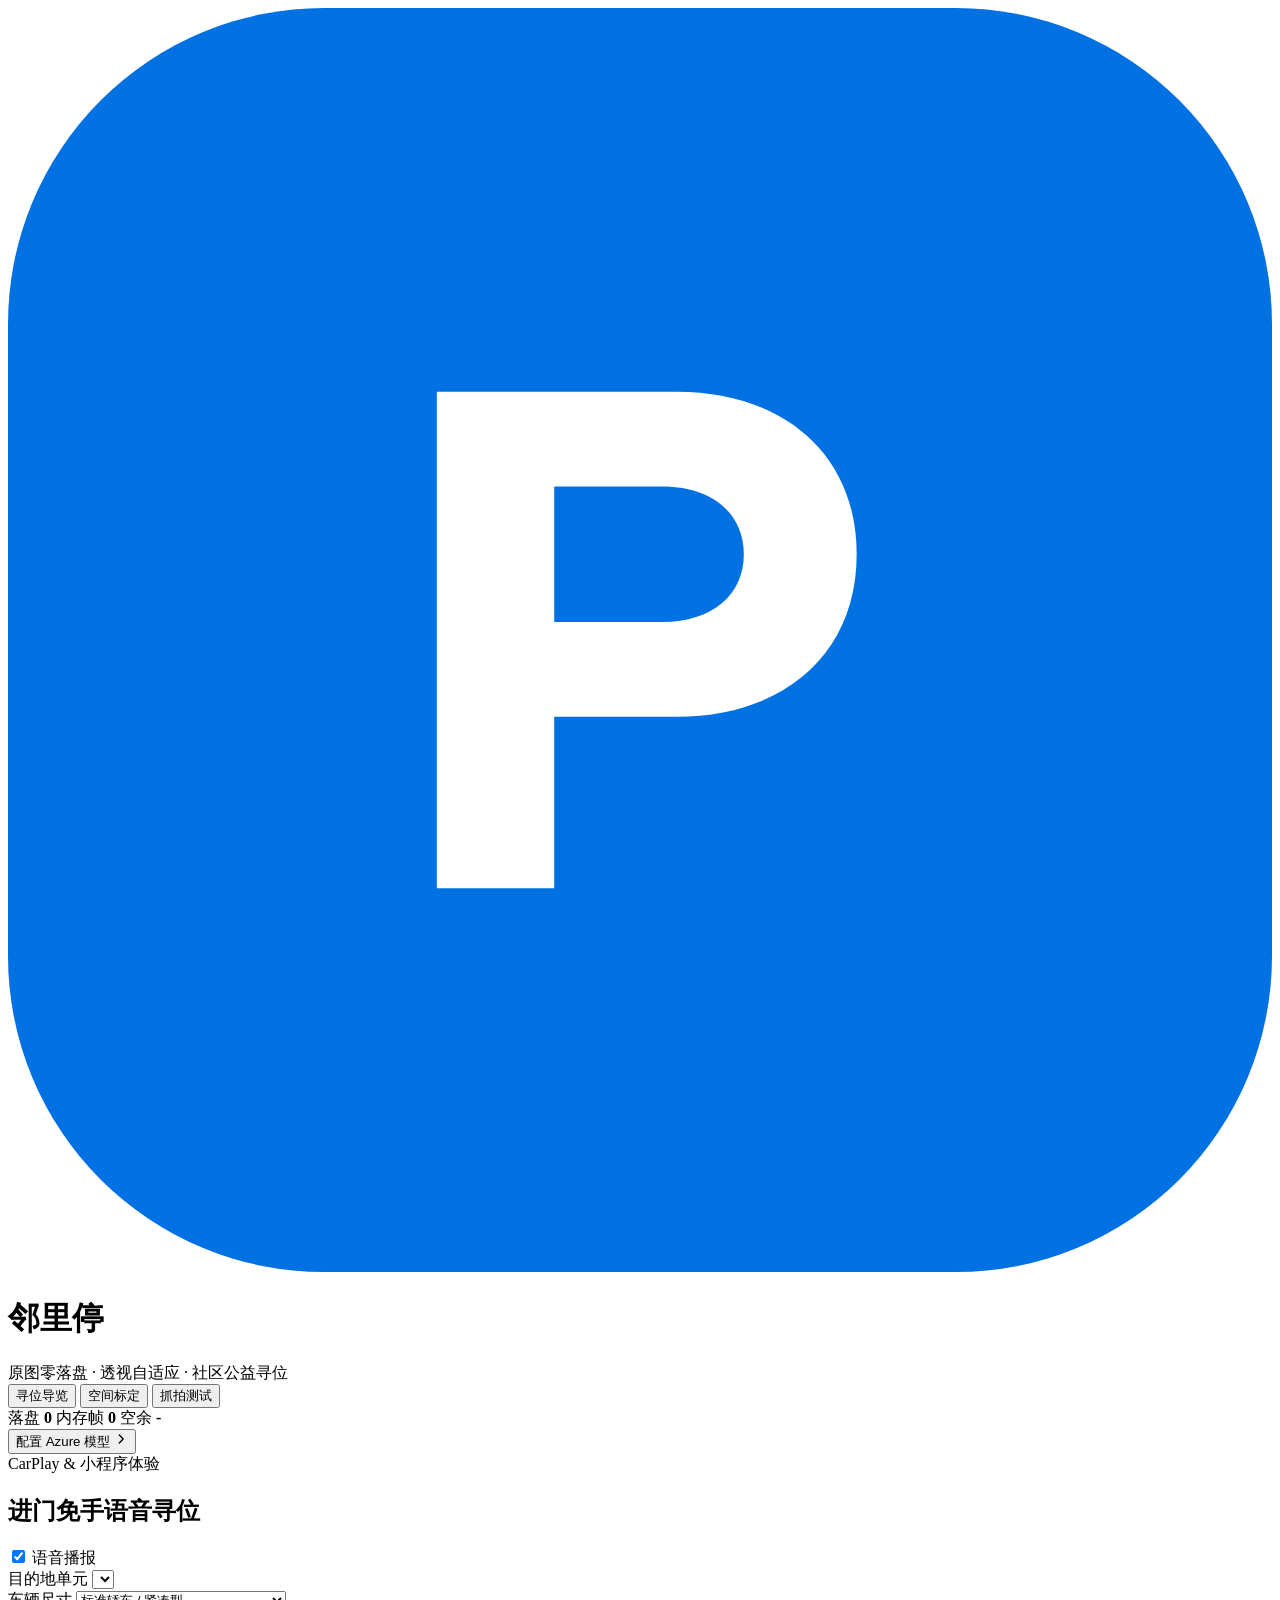
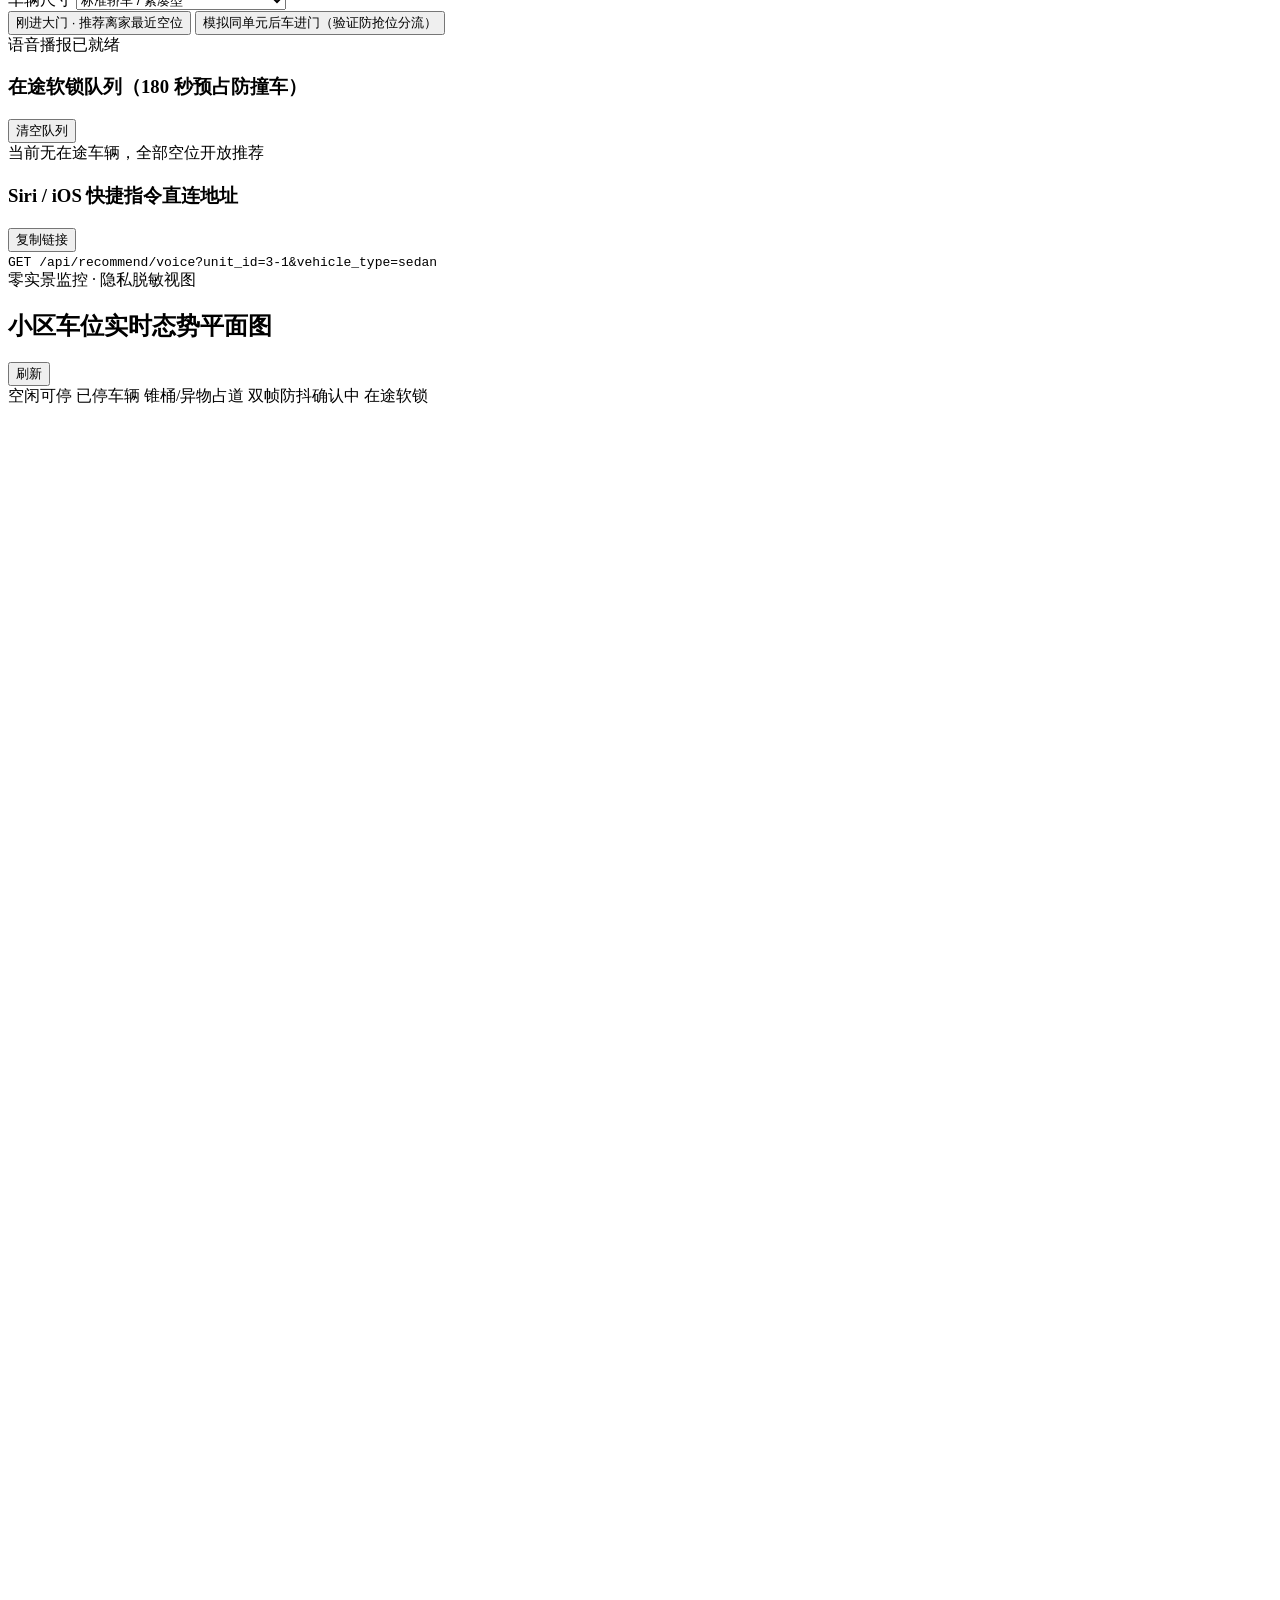
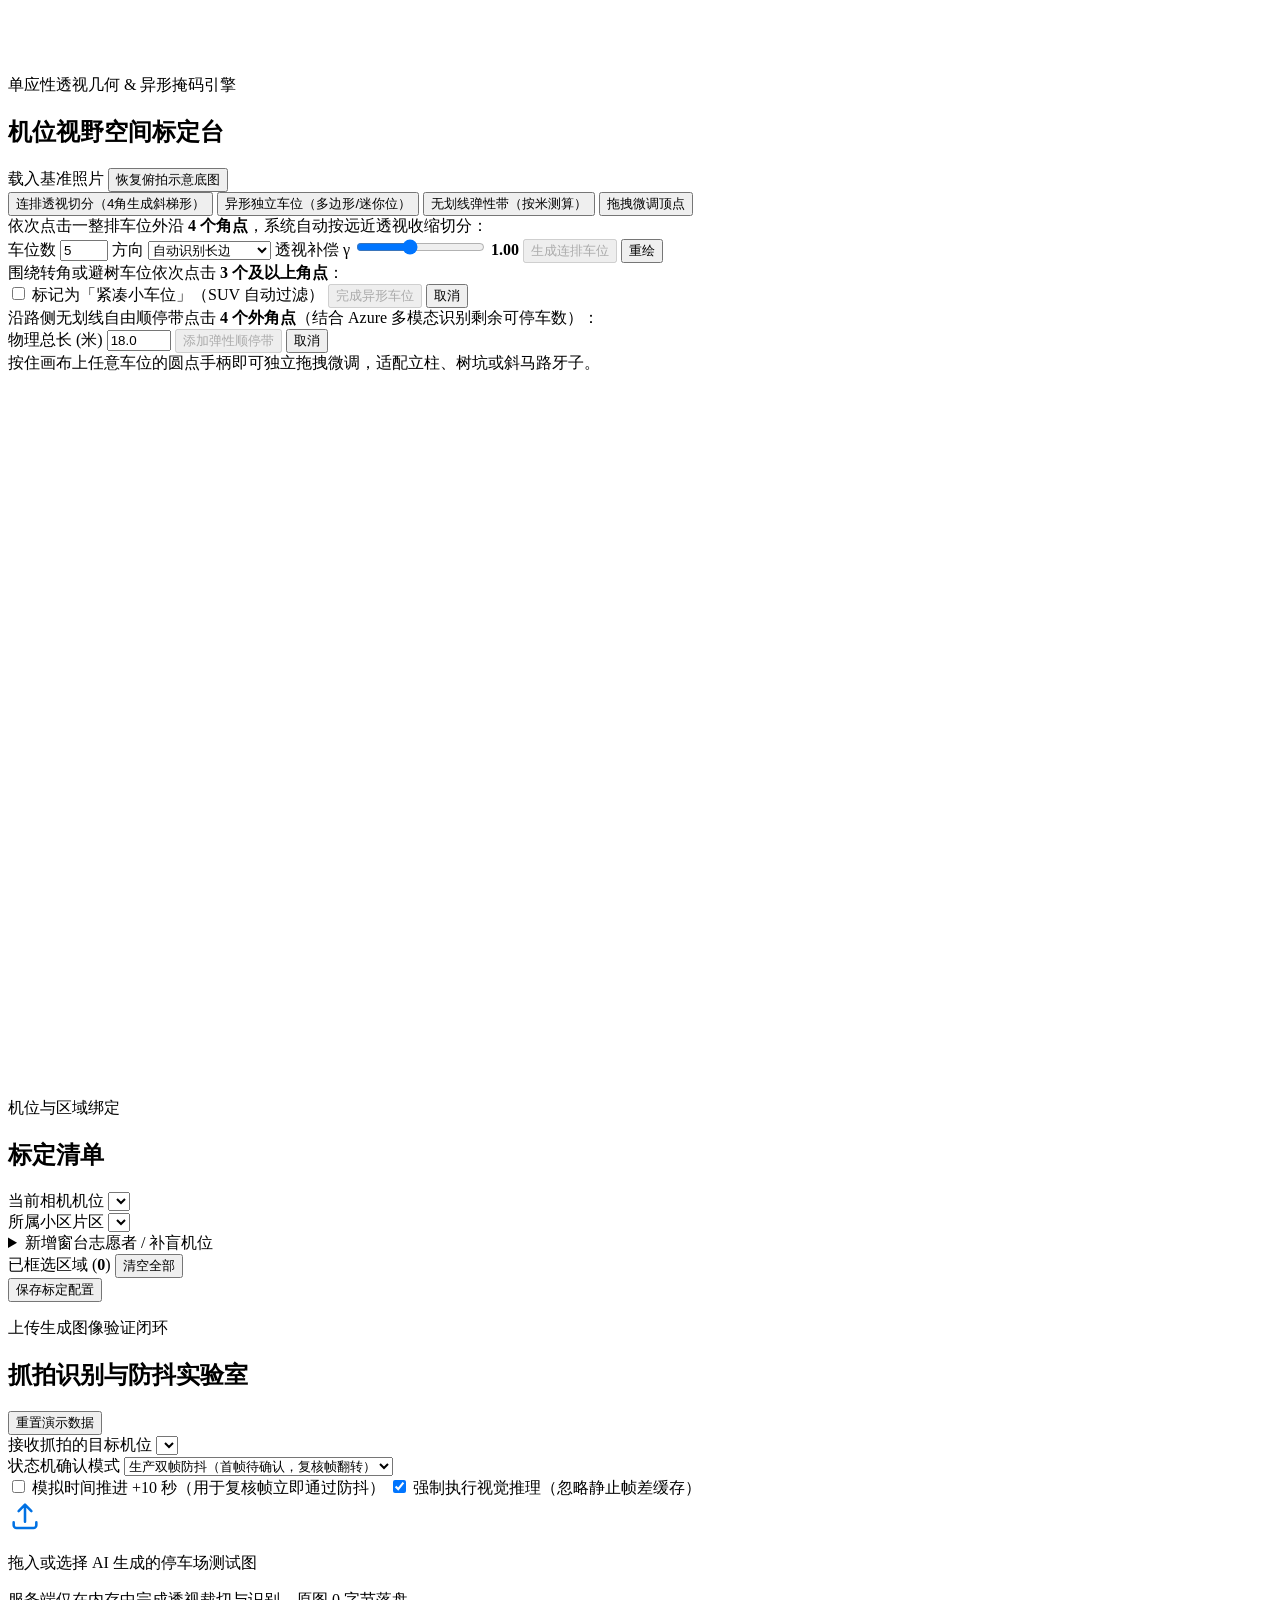
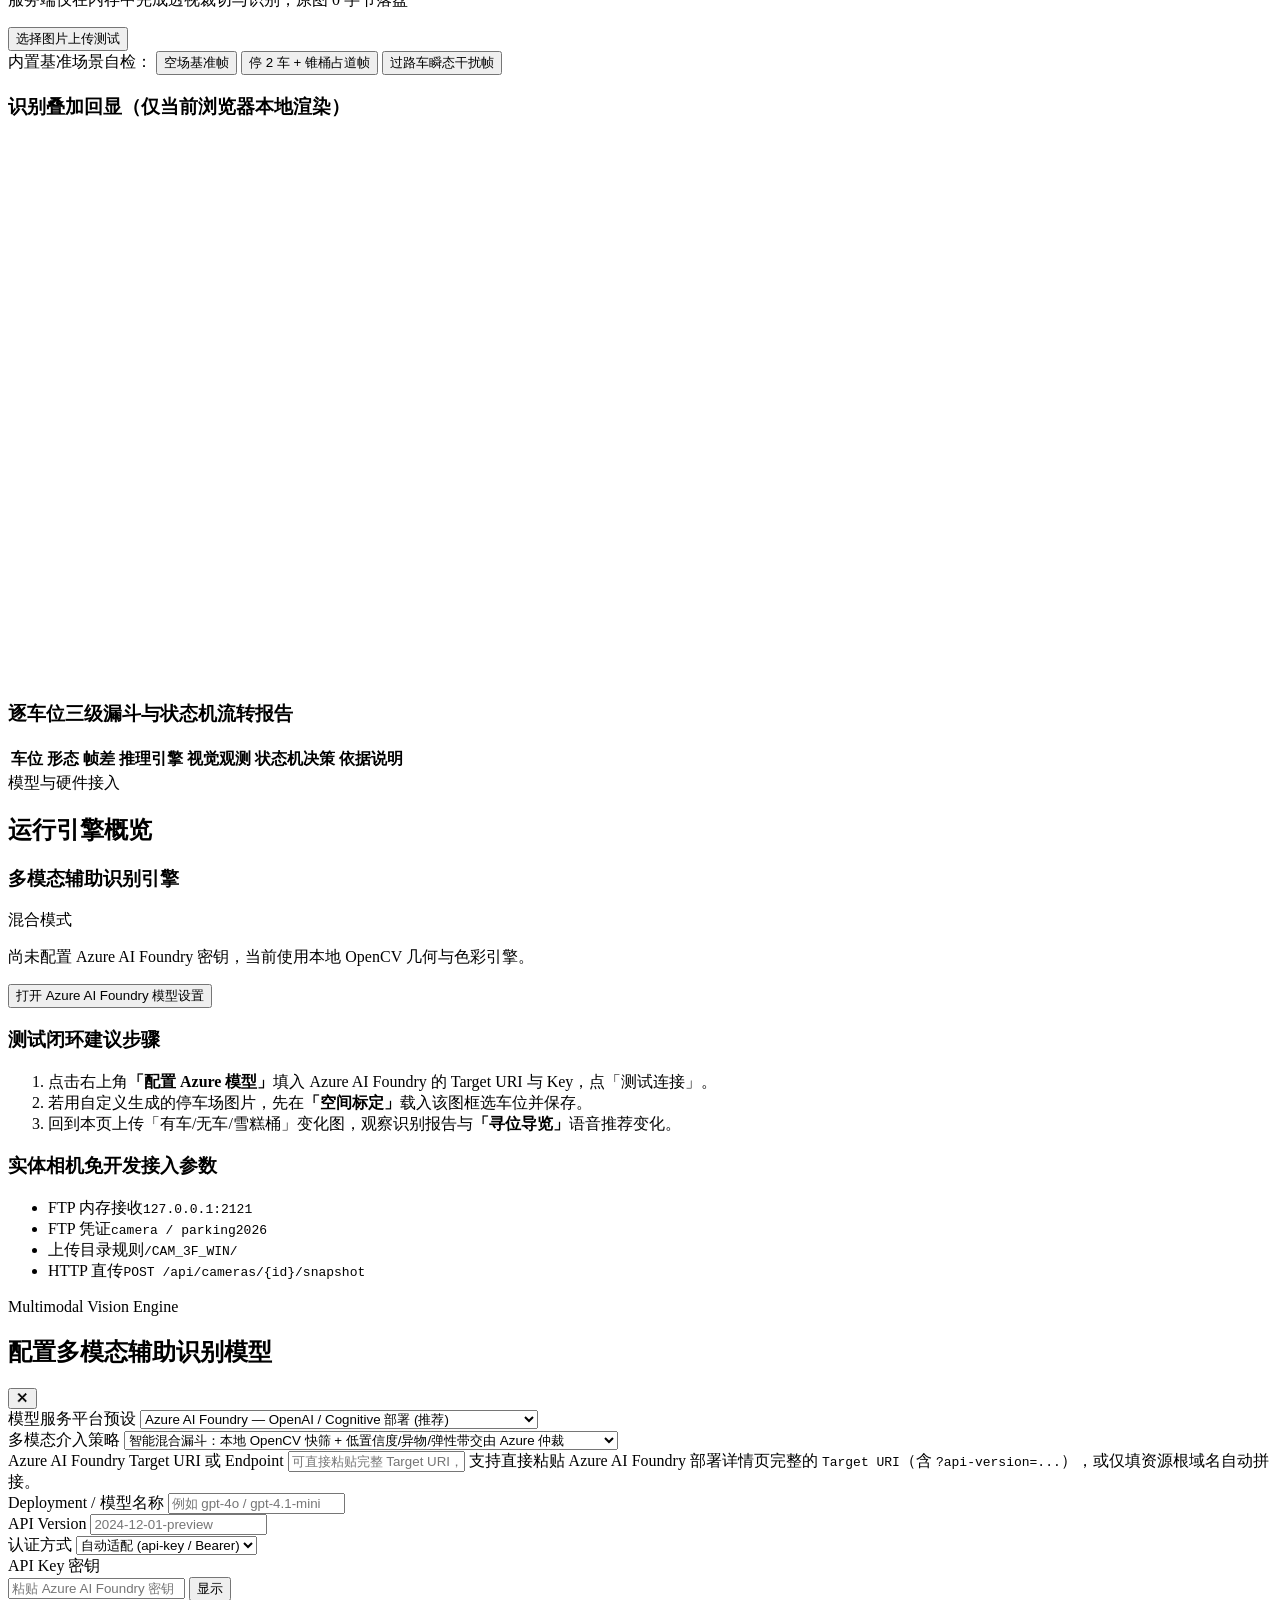
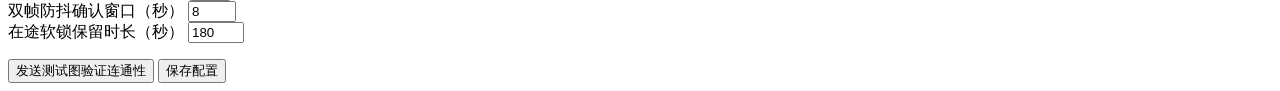
==== static/index.html @ ff97bcc9 "feat: initial release of Community Parking public welfare system - Privacy-first zero-disk RAM snaps" ====
<!DOCTYPE html>
<html lang="zh-CN">
<head>
  <meta charset="UTF-8" />
  <meta name="viewport" content="width=device-width, initial-scale=1.0" />
  <title>邻里停 · 社区公益智能寻位</title>
  <link rel="stylesheet" href="/styles.css" />
</head>
<body>
  <!-- Sticky Frosted Glass Header (Apple HIG) -->
  <header class="glass-header">
    <div class="header-inner">
      <div class="brand">
        <div class="app-glyph" aria-hidden="true">
          <svg viewBox="0 0 28 28" fill="none">
            <rect width="28" height="28" rx="7" fill="#0071E3"/>
            <path d="M9.5 19.5V8.5H14.8C17.2 8.5 18.8 9.9 18.8 12.1C18.8 14.3 17.2 15.7 14.8 15.7H12.1V19.5H9.5ZM12.1 13.6H14.5C15.6 13.6 16.3 13 16.3 12.1C16.3 11.2 15.6 10.6 14.5 10.6H12.1V13.6Z" fill="white"/>
          </svg>
        </div>
        <div class="brand-copy">
          <h1 id="communityTitle">邻里停</h1>
          <span class="brand-sub">原图零落盘 · 透视自适应 · 社区公益寻位</span>
        </div>
      </div>

      <nav class="segmented-nav" role="tablist" aria-label="功能切换">
        <button class="tab-btn active" data-tab="driver" role="tab">寻位导览</button>
        <button class="tab-btn" data-tab="calibrate" role="tab">空间标定</button>
        <button class="tab-btn" data-tab="lab" role="tab">抓拍测试</button>
      </nav>

      <div class="header-actions">
        <div class="telemetry-capsule" title="隐私四不原则审计：所有抓拍仅在内存裁切后即刻销毁">
          <span>落盘 <strong id="statDisk">0</strong></span>
          <span class="divider"></span>
          <span>内存帧 <strong id="statRam">0</strong></span>
          <span class="divider"></span>
          <span>空余 <strong id="statTotalFree" class="accent-green">-</strong></span>
        </div>

        <button id="btnOpenModelModal" class="model-pill-btn" type="button">
          <span id="modelStatusDot" class="status-dot dot-idle"></span>
          <span id="modelStatusText">配置 Azure 模型</span>
          <svg width="14" height="14" viewBox="0 0 16 16" fill="none" aria-hidden="true">
            <path d="M6 3.5L10.5 8L6 12.5" stroke="currentColor" stroke-width="1.6" stroke-linecap="round" stroke-linejoin="round"/>
          </svg>
        </button>
      </div>
    </div>
  </header>

  <main class="page-shell">
    <!-- ==================== TAB 1: DRIVER GUIDANCE ==================== -->
    <section id="tab-driver" class="tab-panel active">
      <div class="bento-driver">
        <!-- Left Column: Voice Guidance & Concurrency Dispatch -->
        <div class="bento-card">
          <div class="card-head">
            <div>
              <span class="eyebrow">CarPlay &amp; 小程序体验</span>
              <h2>进门免手语音寻位</h2>
            </div>
            <label class="apple-toggle">
              <input type="checkbox" id="ttsEnabled" checked />
              <span class="toggle-label">语音播报</span>
            </label>
          </div>

          <div class="field-grid-2">
            <div class="field">
              <label for="unitSelect">目的地单元</label>
              <select id="unitSelect"></select>
            </div>
            <div class="field">
              <label for="vehicleTypeSelect">车辆尺寸</label>
              <select id="vehicleTypeSelect">
                <option value="sedan">标准轿车 / 紧凑型</option>
                <option value="suv">中大型 SUV（过滤迷你转角位）</option>
              </select>
            </div>
          </div>

          <div class="action-stack">
            <button id="btnRecommendPrimary" class="btn-apple btn-apple-primary btn-apple-lg" type="button">
              刚进大门 · 推荐离家最近空位
            </button>
            <button id="btnRecommendSecondCar" class="btn-apple btn-apple-tinted" type="button" title="模拟同单元第2辆车紧随进门，验证180秒在途软锁自动分流">
              模拟同单元后车进门（验证防抢位分流）
            </button>
          </div>

          <div id="voiceResultBox" class="transcript-card hidden">
            <div class="transcript-header">
              <span class="wave-badge">语音播报已就绪</span>
            </div>
            <p id="voiceText" class="transcript-body"></p>
            <div id="recMeta" class="transcript-foot"></div>
          </div>

          <div class="inset-group">
            <div class="inset-head">
              <h3>在途软锁队列（180 秒预占防撞车）</h3>
              <button id="btnClearLocks" class="link-btn" type="button">清空队列</button>
            </div>
            <div id="softLocksList" class="locks-container">当前无在途车辆，全部空位开放推荐</div>
          </div>

          <div class="inset-group shortcut-box">
            <div class="inset-head">
              <h3>Siri / iOS 快捷指令直连地址</h3>
              <button id="btnCopySiri" class="link-btn" type="button">复制链接</button>
            </div>
            <code id="siriEndpointCode">GET /api/recommend/voice?unit_id=3-1&amp;vehicle_type=sedan</code>
          </div>
        </div>

        <!-- Right Column: Privacy-Safe Architectural Site Map -->
        <div class="bento-card">
          <div class="card-head">
            <div>
              <span class="eyebrow">零实景监控 · 隐私脱敏视图</span>
              <h2>小区车位实时态势平面图</h2>
            </div>
            <button id="btnRefreshOverview" class="btn-apple btn-apple-secondary btn-apple-sm" type="button">刷新</button>
          </div>

          <div class="legend-strip">
            <span><i class="swatch sw-free"></i>空闲可停</span>
            <span><i class="swatch sw-occupied"></i>已停车辆</span>
            <span><i class="swatch sw-blocked"></i>锥桶/异物占道</span>
            <span><i class="swatch sw-pending"></i>双帧防抖确认中</span>
            <span><i class="swatch sw-lock"></i>在途软锁</span>
          </div>

          <div class="site-map-frame">
            <svg id="communitySvg" viewBox="0 0 100 100" preserveAspectRatio="xMidYMid meet"></svg>
          </div>

          <div id="zoneCardsGrid" class="zone-bento-grid"></div>
        </div>
      </div>
    </section>

    <!-- ==================== TAB 2: PERSPECTIVE & IRREGULAR CALIBRATION ==================== -->
    <section id="tab-calibrate" class="tab-panel">
      <div class="bento-calibrate">
        <div class="bento-card">
          <div class="card-head">
            <div>
              <span class="eyebrow">单应性透视几何 &amp; 异形掩码引擎</span>
              <h2>机位视野空间标定台</h2>
            </div>
            <div class="head-btn-row">
              <label class="btn-apple btn-apple-secondary btn-apple-sm file-trigger">
                载入基准照片
                <input type="file" id="calibImageInput" accept="image/*" hidden />
              </label>
              <button id="btnGenDemoScene" class="btn-apple btn-apple-ghost btn-apple-sm" type="button">恢复俯拍示意底图</button>
            </div>
          </div>

          <div class="calib-segmented">
            <button class="mode-btn active" data-mode="perspective_row" type="button">连排透视切分（4角生成斜梯形）</button>
            <button class="mode-btn" data-mode="irregular_poly" type="button">异形独立车位（多边形/迷你位）</button>
            <button class="mode-btn" data-mode="elastic_strip" type="button">无划线弹性带（按米测算）</button>
            <button class="mode-btn" data-mode="edit_vertices" type="button">拖拽微调顶点</button>
          </div>

          <div id="ctrlPerspective" class="calib-toolbar">
            <span class="toolbar-hint">依次点击一整排车位外沿 <strong>4 个角点</strong>，系统自动按远近透视收缩切分：</span>
            <div class="toolbar-controls">
              <label>车位数
                <input type="number" id="rowSpotCount" value="5" min="1" max="25" class="input-compact" />
              </label>
              <label>方向
                <select id="rowDirection" class="select-compact">
                  <option value="auto">自动识别长边</option>
                  <option value="along_01">沿 点1→点2 切分</option>
                  <option value="along_12">沿 点2→点3 切分</option>
                </select>
              </label>
              <label title="1.00 为精确针孔透视矩阵，广角畸变时可微调远近疏密">透视补偿 γ
                <input type="range" id="rowGamma" min="0.55" max="1.65" step="0.05" value="1.00" />
                <strong id="rowGammaVal">1.00</strong>
              </label>
              <button id="btnCommitRow" class="btn-apple btn-apple-primary btn-apple-sm" type="button" disabled>生成连排车位</button>
              <button id="btnCancelDraft" class="btn-apple btn-apple-ghost btn-apple-sm" type="button">重绘</button>
            </div>
          </div>

          <div id="ctrlIrregular" class="calib-toolbar hidden">
            <span class="toolbar-hint">围绕转角或避树车位依次点击 <strong>3 个及以上角点</strong>：</span>
            <div class="toolbar-controls">
              <label class="apple-check">
                <input type="checkbox" id="irrCompactOnly" /> 标记为「紧凑小车位」（SUV 自动过滤）
              </label>
              <button id="btnFinishIrregular" class="btn-apple btn-apple-primary btn-apple-sm" type="button" disabled>完成异形车位</button>
              <button id="btnCancelIrregular" class="btn-apple btn-apple-ghost btn-apple-sm" type="button">取消</button>
            </div>
          </div>

          <div id="ctrlElastic" class="calib-toolbar hidden">
            <span class="toolbar-hint">沿路侧无划线自由顺停带点击 <strong>4 个外角点</strong>（结合 Azure 多模态识别剩余可停车数）：</span>
            <div class="toolbar-controls">
              <label>物理总长 (米)
                <input type="number" id="stripMeters" value="18.0" min="5.5" max="80" step="0.5" class="input-compact" />
              </label>
              <button id="btnFinishElastic" class="btn-apple btn-apple-primary btn-apple-sm" type="button" disabled>添加弹性顺停带</button>
              <button id="btnCancelElastic" class="btn-apple btn-apple-ghost btn-apple-sm" type="button">取消</button>
            </div>
          </div>

          <div id="ctrlEditVertices" class="calib-toolbar hidden">
            <span class="toolbar-hint">按住画布上任意车位的圆点手柄即可独立拖拽微调，适配立柱、树坑或斜马路牙子。</span>
          </div>

          <div class="canvas-stage">
            <canvas id="calibCanvas" width="1280" height="720"></canvas>
          </div>
        </div>

        <aside class="bento-card inspector-card">
          <div class="card-head">
            <div>
              <span class="eyebrow">机位与区域绑定</span>
              <h2>标定清单</h2>
            </div>
          </div>

          <div class="field">
            <label for="calibCameraSelect">当前相机机位</label>
            <select id="calibCameraSelect"></select>
          </div>

          <div class="field">
            <label for="calibZoneSelect">所属小区片区</label>
            <select id="calibZoneSelect"></select>
          </div>

          <details class="apple-disclosure">
            <summary>新增窗台志愿者 / 补盲机位</summary>
            <div class="disclosure-body">
              <input type="text" id="newCamId" placeholder="机位代号，如 CAM_2F_01" />
              <input type="text" id="newCamName" placeholder="描述，如 2号楼301窗台俯拍" />
              <button id="btnCreateCamera" class="btn-apple btn-apple-secondary btn-apple-sm" type="button">添加机位</button>
            </div>
          </details>

          <div class="list-header-bar">
            <span>已框选区域 (<strong id="calibSpotCount">0</strong>)</span>
            <button id="btnClearAllSpots" class="link-btn danger-link" type="button">清空全部</button>
          </div>

          <div id="calibSpotList" class="calib-spot-list"></div>

          <button id="btnSaveCalibration" class="btn-apple btn-apple-primary btn-full" type="button">
            保存标定配置
          </button>
          <p id="calibSaveMsg" class="feedback-note"></p>
        </aside>
      </div>
    </section>

    <!-- ==================== TAB 3: SNAPSHOT TEST LAB ==================== -->
    <section id="tab-lab" class="tab-panel">
      <div class="bento-lab">
        <div class="bento-card">
          <div class="card-head">
            <div>
              <span class="eyebrow">上传生成图像验证闭环</span>
              <h2>抓拍识别与防抖实验室</h2>
            </div>
            <button id="btnResetSeed" class="btn-apple btn-apple-ghost btn-apple-sm" type="button">重置演示数据</button>
          </div>

          <div class="field-grid-2">
            <div class="field">
              <label for="labCameraSelect">接收抓拍的目标机位</label>
              <select id="labCameraSelect"></select>
            </div>
            <div class="field">
              <label for="labDebounceMode">状态机确认模式</label>
              <select id="labDebounceMode">
                <option value="debounce">生产双帧防抖（首帧待确认，复核帧翻转）</option>
                <option value="instant">单帧直通验证（上传单张测试图立即生效）</option>
              </select>
            </div>
          </div>

          <div class="options-row">
            <label class="apple-check" title="在双帧防抖模式下模拟已过10秒窗口，方便连续上传第2张图立即完成防抖确认">
              <input type="checkbox" id="labSimTimeOffset" /> 模拟时间推进 +10 秒（用于复核帧立即通过防抖）
            </label>
            <label class="apple-check">
              <input type="checkbox" id="labForceReanalyze" checked /> 强制执行视觉推理（忽略静止帧差缓存）
            </label>
          </div>

          <div id="labDropzone" class="apple-dropzone">
            <input type="file" id="labImageInput" accept="image/*" hidden />
            <div class="dropzone-icon" aria-hidden="true">
              <svg width="34" height="34" viewBox="0 0 24 24" fill="none">
                <path d="M12 16V4M12 4L7.5 8.5M12 4L16.5 8.5M4 16.5V18.5C4 19.6 4.9 20.5 6 20.5H18C19.1 20.5 20 19.6 20 18.5V16.5" stroke="#0071E3" stroke-width="1.8" stroke-linecap="round" stroke-linejoin="round"/>
              </svg>
            </div>
            <p class="dropzone-title">拖入或选择 AI 生成的停车场测试图</p>
            <p class="dropzone-sub">服务端仅在内存中完成透视裁切与识别，原图 0 字节落盘</p>
            <button id="btnPickLabImage" class="btn-apple btn-apple-primary" type="button">选择图片上传测试</button>
          </div>

          <div class="quick-synth-row">
            <span>内置基准场景自检：</span>
            <button class="chip-btn synth-btn" data-scene="all_empty" type="button">空场基准帧</button>
            <button class="chip-btn synth-btn" data-scene="mixed_cars_cone" type="button">停 2 车 + 锥桶占道帧</button>
            <button class="chip-btn synth-btn" data-scene="passing_car" type="button">过路车瞬态干扰帧</button>
          </div>

          <div id="labPreviewWrap" class="lab-stage-wrap hidden">
            <div class="inset-head">
              <h3>识别叠加回显（仅当前浏览器本地渲染）</h3>
              <span id="labTimingBadge" class="meta-pill"></span>
            </div>
            <div class="canvas-stage">
              <canvas id="labResultCanvas" width="960" height="540"></canvas>
            </div>
          </div>

          <div id="labReportsWrap" class="lab-table-section hidden">
            <h3>逐车位三级漏斗与状态机流转报告</h3>
            <div class="apple-table-wrap">
              <table class="apple-table">
                <thead>
                  <tr>
                    <th>车位</th>
                    <th>形态</th>
                    <th>帧差</th>
                    <th>推理引擎</th>
                    <th>视觉观测</th>
                    <th>状态机决策</th>
                    <th>依据说明</th>
                  </tr>
                </thead>
                <tbody id="labReportTbody"></tbody>
              </table>
            </div>
          </div>
        </div>

        <aside class="bento-card inspector-card">
          <div class="card-head">
            <div>
              <span class="eyebrow">模型与硬件接入</span>
              <h2>运行引擎概览</h2>
            </div>
          </div>

          <div id="labCurrentModelCard" class="inset-group model-summary-card">
            <div class="inset-head">
              <h3>多模态辅助识别引擎</h3>
              <span id="labModeBadge" class="mini-tag">混合模式</span>
            </div>
            <p id="labModelSummaryText" class="muted-p">尚未配置 Azure AI Foundry 密钥，当前使用本地 OpenCV 几何与色彩引擎。</p>
            <button id="btnLabOpenModelSettings" class="btn-apple btn-apple-tinted btn-full" type="button">
              打开 Azure AI Foundry 模型设置
            </button>
          </div>

          <div class="inset-group">
            <h3>测试闭环建议步骤</h3>
            <ol class="guide-steps">
              <li>点击右上角<strong>「配置 Azure 模型」</strong>填入 Azure AI Foundry 的 Target URI 与 Key，点「测试连接」。</li>
              <li>若用自定义生成的停车场图片，先在<strong>「空间标定」</strong>载入该图框选车位并保存。</li>
              <li>回到本页上传「有车/无车/雪糕桶」变化图，观察识别报告与<strong>「寻位导览」</strong>语音推荐变化。</li>
            </ol>
          </div>

          <div class="inset-group">
            <h3>实体相机免开发接入参数</h3>
            <ul class="spec-list">
              <li><span>FTP 内存接收</span><code id="ftpInfoHost">127.0.0.1:2121</code></li>
              <li><span>FTP 凭证</span><code>camera / parking2026</code></li>
              <li><span>上传目录规则</span><code>/CAM_3F_WIN/</code></li>
              <li><span>HTTP 直传</span><code>POST /api/cameras/{id}/snapshot</code></li>
            </ul>
          </div>
        </aside>
      </div>
    </section>
  </main>

  <!-- ==================== APPLE SHEET MODAL: AZURE AI FOUNDRY SETTINGS ==================== -->
  <div id="modelModal" class="modal-overlay hidden" role="dialog" aria-modal="true" aria-labelledby="modalTitle">
    <div id="modelModalBackdrop" class="modal-backdrop"></div>
    <div class="modal-sheet">
      <div class="sheet-header">
        <div>
          <span class="eyebrow">Multimodal Vision Engine</span>
          <h2 id="modalTitle">配置多模态辅助识别模型</h2>
        </div>
        <button id="btnCloseModelModal" class="icon-close-btn" type="button" aria-label="关闭">✕</button>
      </div>

      <div class="sheet-body">
        <div class="field">
          <label for="vlmPresetSelect">模型服务平台预设</label>
          <select id="vlmPresetSelect">
            <option value="azure_foundry">Azure AI Foundry — OpenAI / Cognitive 部署 (推荐)</option>
            <option value="azure_ai_services">Azure AI Foundry — Serverless Models (services.ai.azure.com)</option>
            <option value="openai">OpenAI 官方 API</option>
            <option value="qwen">阿里云百炼 Qwen-VL</option>
            <option value="gemini">Google Gemini Flash</option>
            <option value="ollama">本地 Ollama (离线免密钥)</option>
          </select>
        </div>

        <div class="field">
          <label for="vlmModeSelect">多模态介入策略</label>
          <select id="vlmModeSelect">
            <option value="hybrid">智能混合漏斗：本地 OpenCV 快筛 + 低置信度/异物/弹性带交由 Azure 仲裁</option>
            <option value="always_vlm">全量多模态识别：所有画面变化车位全部调用 Azure 模型判定（推荐测试期开启）</option>
            <option value="local_only">纯本地引擎：仅使用本地 OpenCV，不发起云端模型调用</option>
          </select>
        </div>

        <div class="field">
          <label for="vlmBaseUrl">Azure AI Foundry Target URI 或 Endpoint</label>
          <input
            type="text"
            id="vlmBaseUrl"
            placeholder="可直接粘贴完整 Target URI，或 https://<resource>.openai.azure.com"
          />
          <span class="field-caption">
            支持直接粘贴 Azure AI Foundry 部署详情页完整的 <code>Target URI</code>（含 <code>?api-version=...</code>），或仅填资源根域名自动拼接。
          </span>
        </div>

        <div class="field-grid-3">
          <div class="field">
            <label for="vlmModel">Deployment / 模型名称</label>
            <input type="text" id="vlmModel" placeholder="例如 gpt-4o / gpt-4.1-mini" />
          </div>
          <div class="field">
            <label for="vlmApiVersion">API Version</label>
            <input type="text" id="vlmApiVersion" placeholder="2024-12-01-preview" />
          </div>
          <div class="field">
            <label for="vlmAuthMode">认证方式</label>
            <select id="vlmAuthMode">
              <option value="auto">自动适配 (api-key / Bearer)</option>
              <option value="api-key">Header: api-key</option>
              <option value="bearer">Authorization: Bearer</option>
            </select>
          </div>
        </div>

        <div class="field">
          <label for="vlmApiKey">
            API Key 密钥 <span id="apiKeyStatus" class="saved-key-pill"></span>
          </label>
          <div class="key-input-group">
            <input
              type="password"
              id="vlmApiKey"
              placeholder="粘贴 Azure AI Foundry 密钥（留空保存则保留现有密钥）"
            />
            <button id="btnToggleKeyVis" class="btn-apple btn-apple-ghost btn-apple-sm" type="button">显示</button>
          </div>
        </div>

        <div class="field-grid-2">
          <div class="field">
            <label for="cfgDebounceSec">双帧防抖确认窗口（秒）</label>
            <input type="number" id="cfgDebounceSec" value="8" min="0" max="60" step="1" />
          </div>
          <div class="field">
            <label for="cfgSoftLockSec">在途软锁保留时长（秒）</label>
            <input type="number" id="cfgSoftLockSec" value="180" min="0" max="600" step="10" />
          </div>
        </div>

        <div id="vlmTestResultBox" class="test-result-banner hidden"></div>
        <p id="cfgSaveMsg" class="feedback-note"></p>
      </div>

      <div class="sheet-footer">
        <button id="btnTestVlm" class="btn-apple btn-apple-secondary" type="button">发送测试图验证连通性</button>
        <button id="btnSaveConfig" class="btn-apple btn-apple-primary" type="button">保存配置</button>
      </div>
    </div>
  </div>

  <script src="/app.js"></script>
</body>
</html>
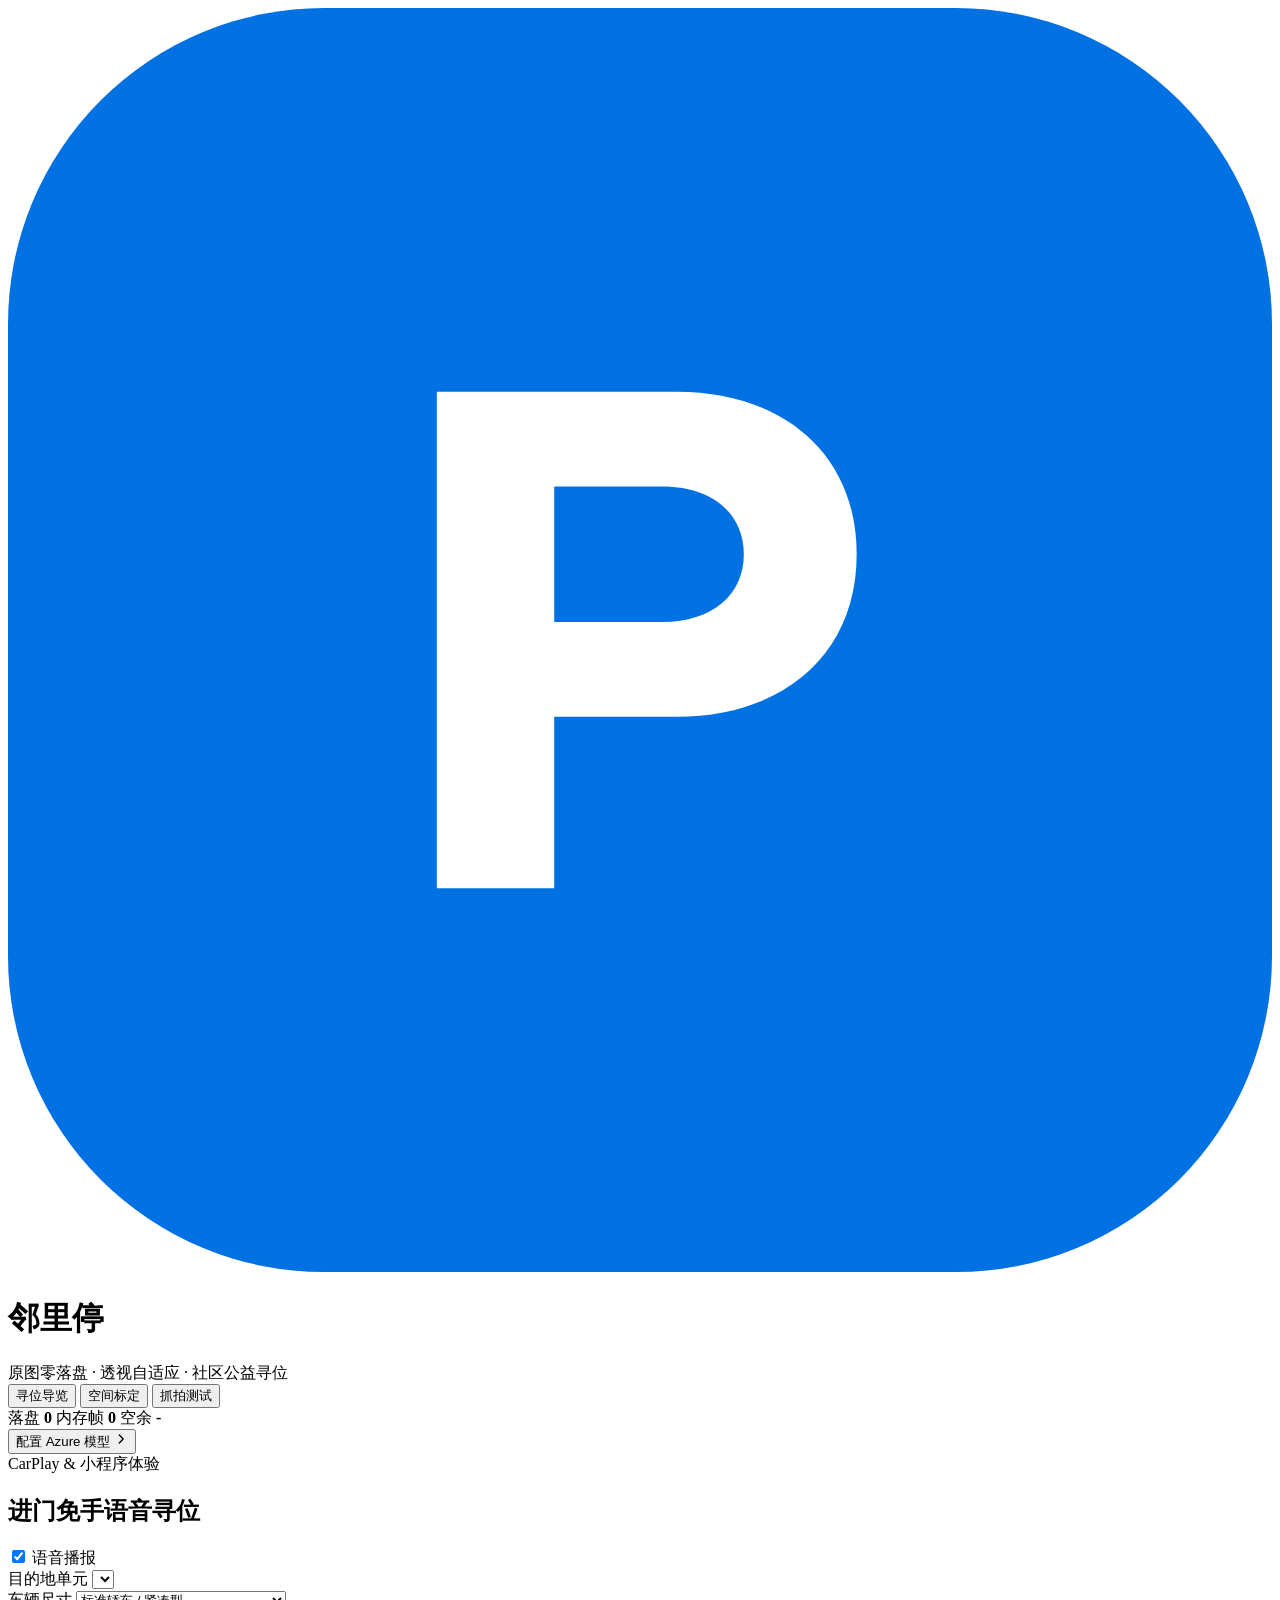
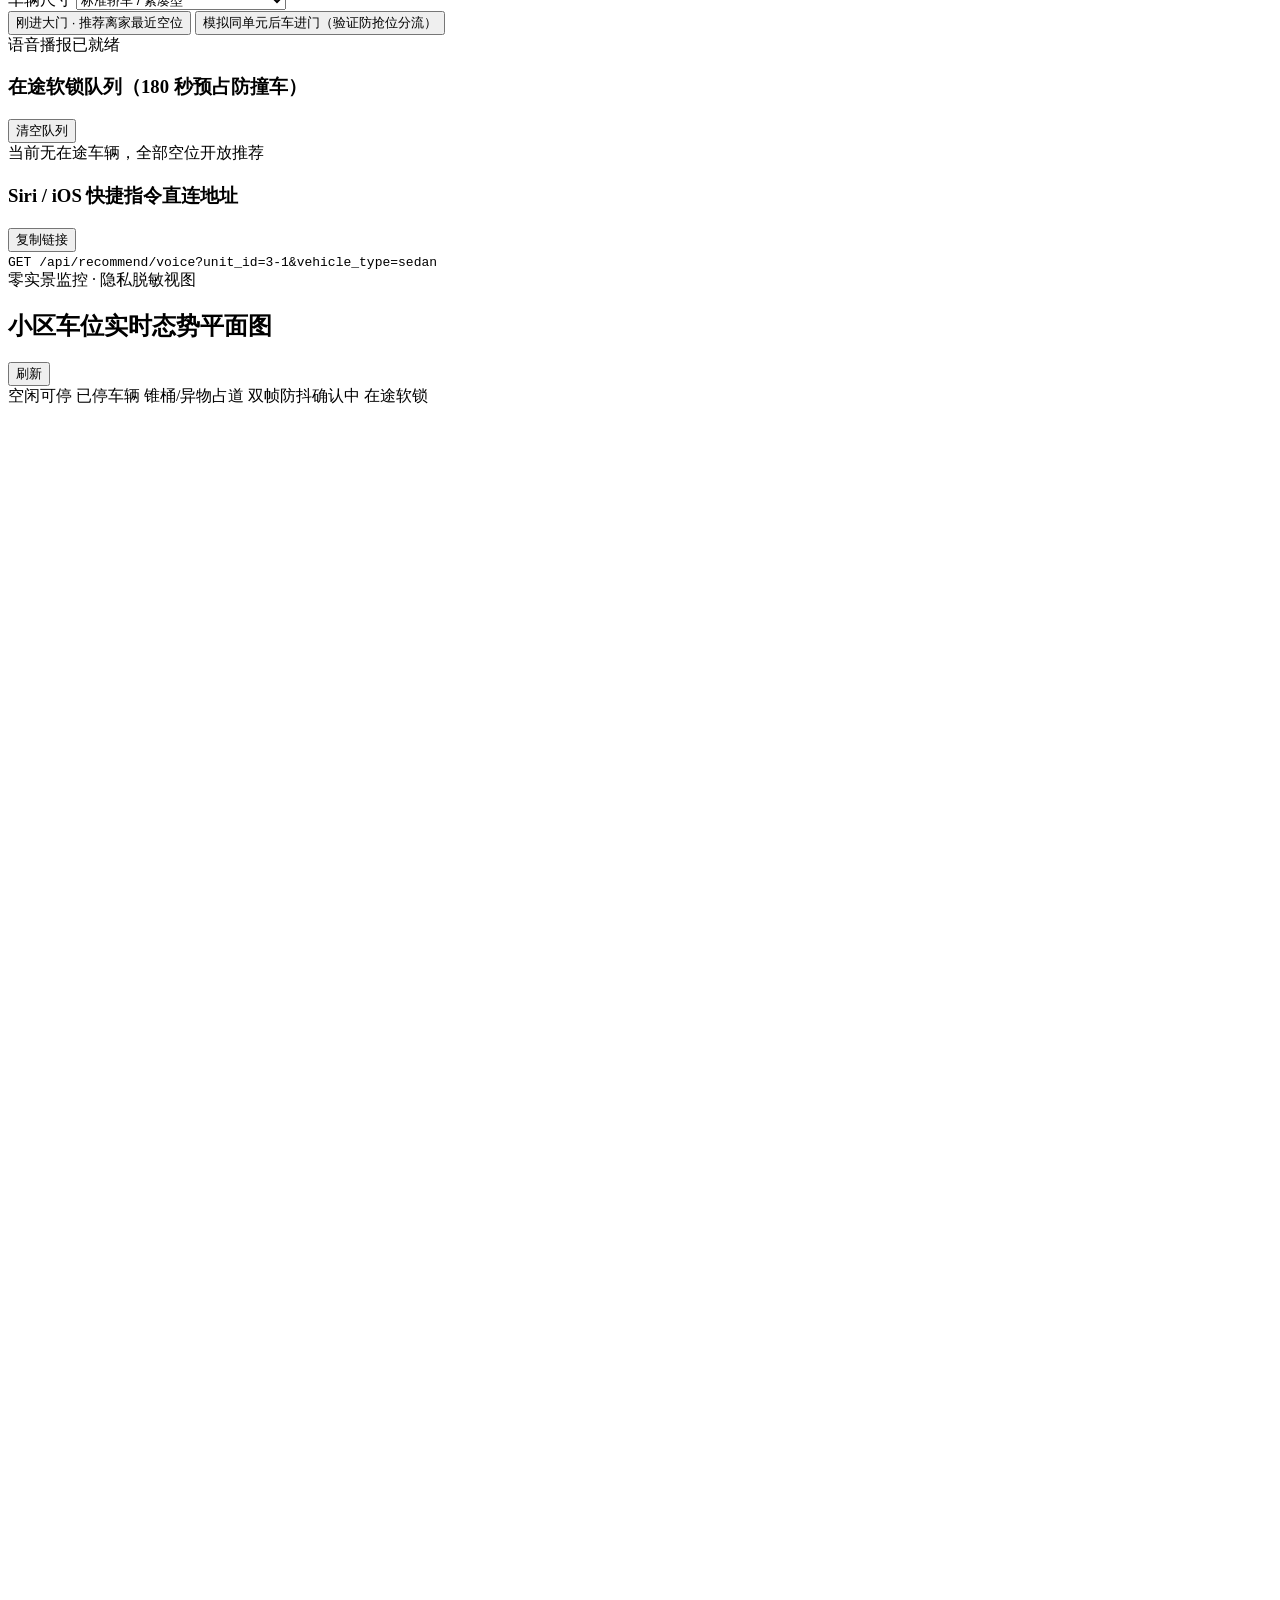
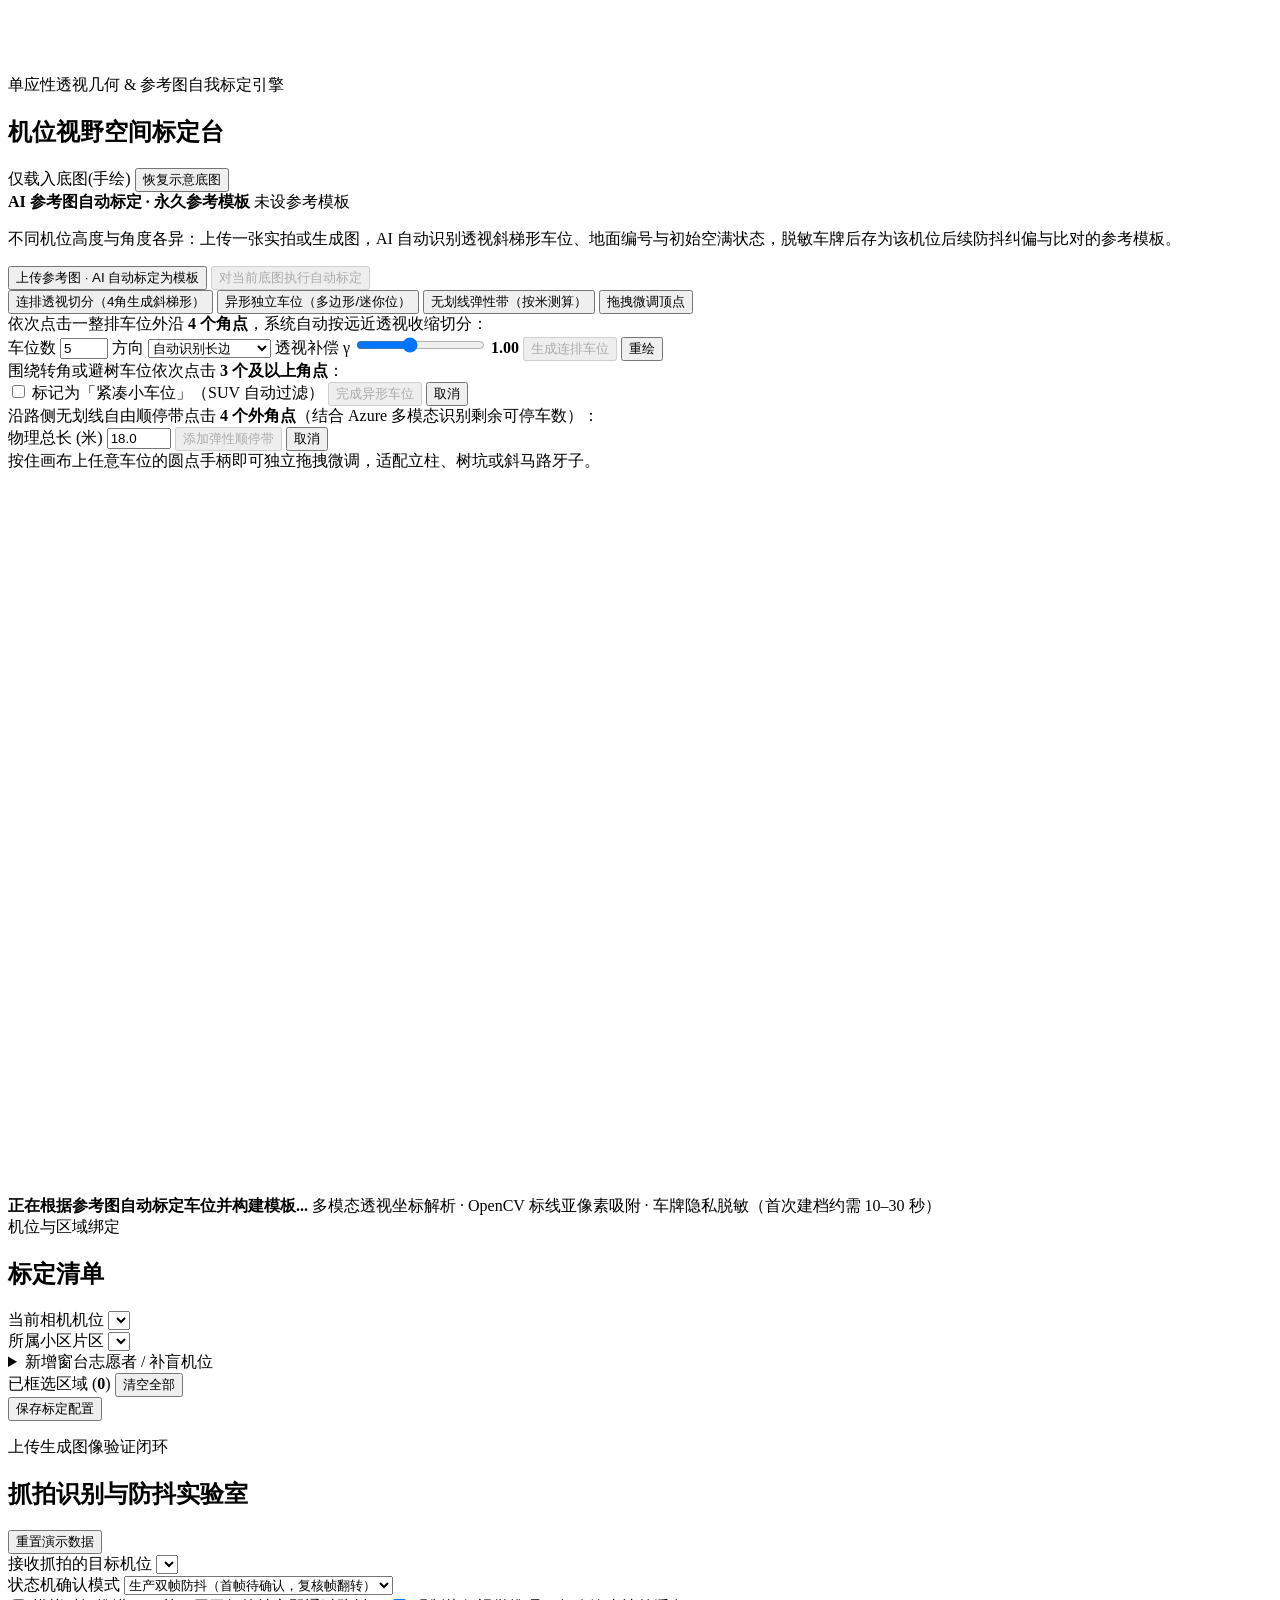
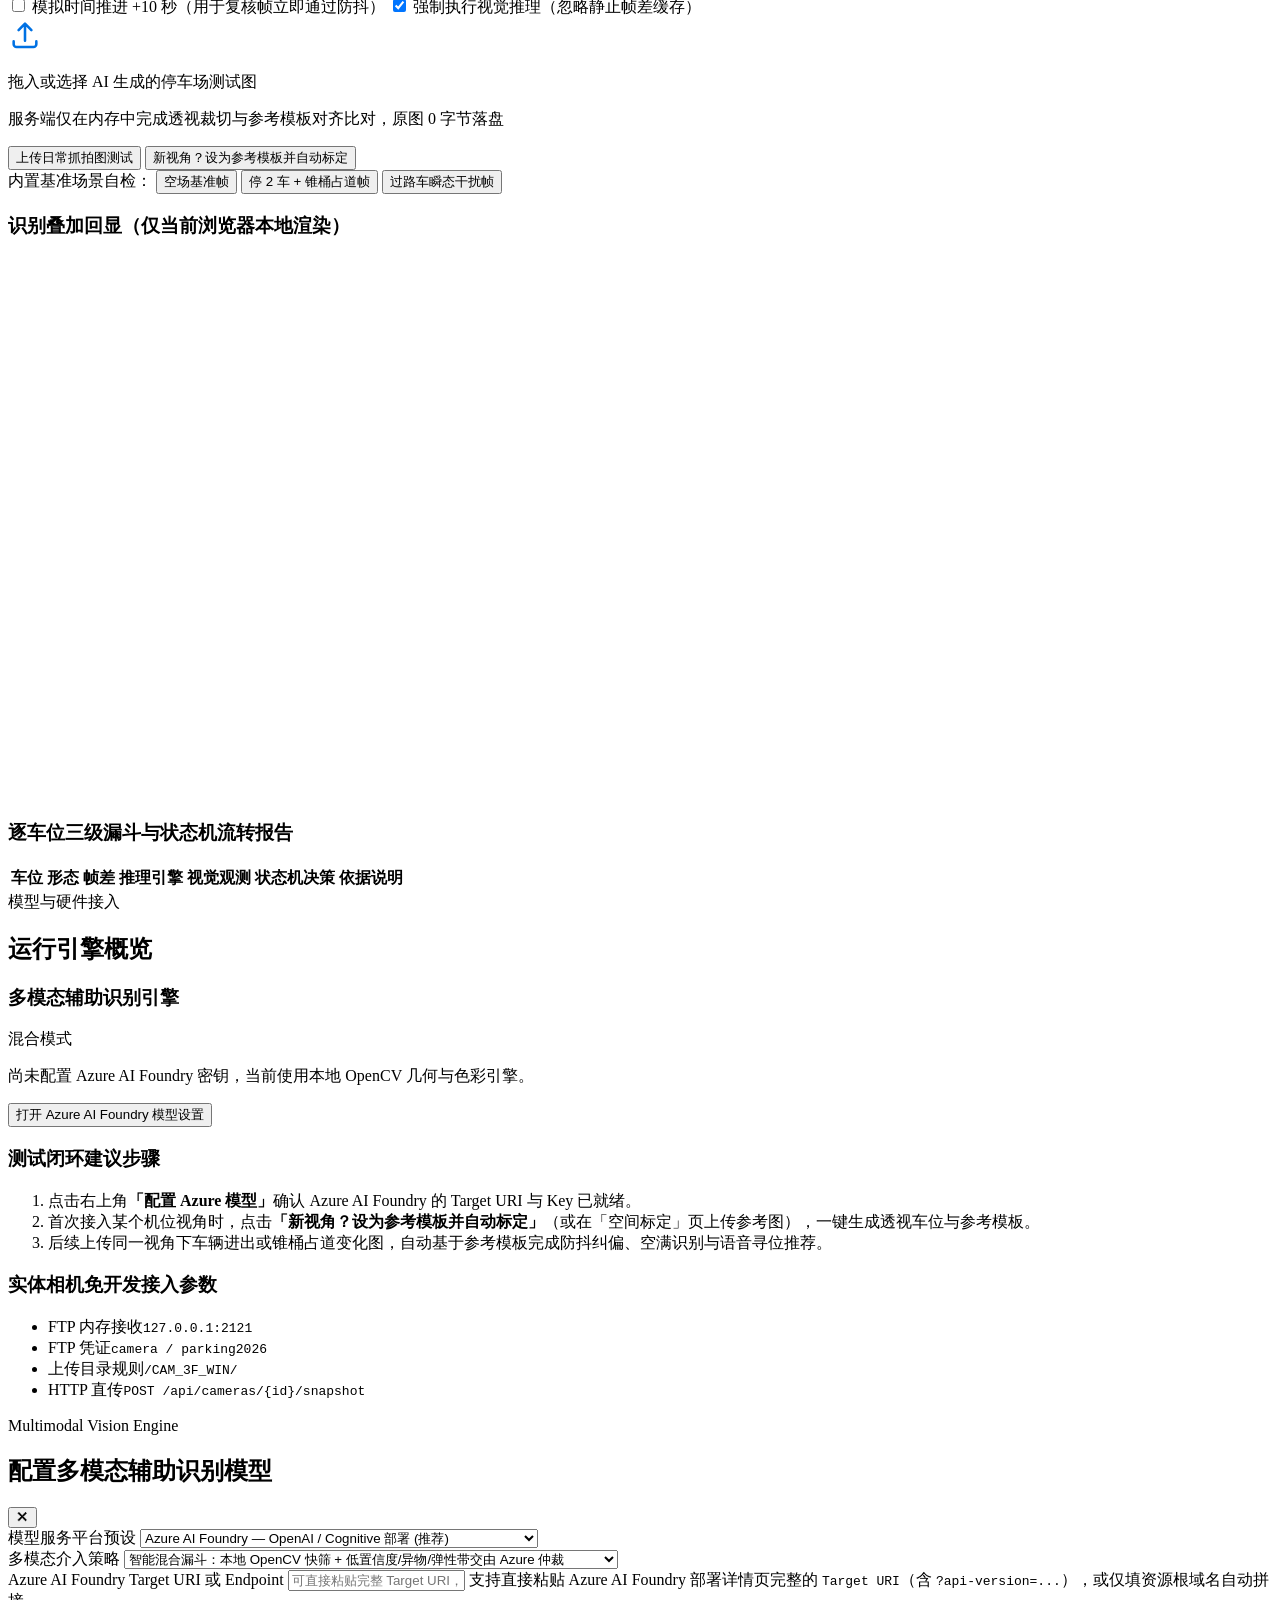
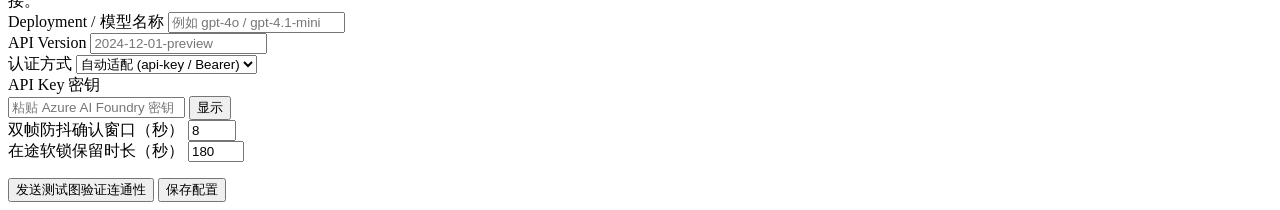
==== commit b3f2febd: "feat: add AI reference-image auto-calibration and persistent camera templates Co-authored-by: Copilo" ====
--- a/static/index.html
+++ b/static/index.html
@@ -147,15 +147,37 @@
         <div class="bento-card">
           <div class="card-head">
             <div>
-              <span class="eyebrow">单应性透视几何 &amp; 异形掩码引擎</span>
+              <span class="eyebrow">单应性透视几何 &amp; 参考图自我标定引擎</span>
               <h2>机位视野空间标定台</h2>
             </div>
             <div class="head-btn-row">
               <label class="btn-apple btn-apple-secondary btn-apple-sm file-trigger">
-                载入基准照片
+                仅载入底图(手绘)
                 <input type="file" id="calibImageInput" accept="image/*" hidden />
               </label>
-              <button id="btnGenDemoScene" class="btn-apple btn-apple-ghost btn-apple-sm" type="button">恢复俯拍示意底图</button>
+              <button id="btnGenDemoScene" class="btn-apple btn-apple-ghost btn-apple-sm" type="button">恢复示意底图</button>
+            </div>
+          </div>
+
+          <!-- AI Reference-Image Self-Calibration & Template Banner -->
+          <div class="ai-template-banner">
+            <div class="ai-template-info">
+              <div class="ai-template-title-row">
+                <strong>AI 参考图自动标定 · 永久参考模板</strong>
+                <span id="tplStatusPill" class="tpl-pill tpl-pill-idle">未设参考模板</span>
+              </div>
+              <p id="tplSummaryText" class="ai-template-desc">
+                不同机位高度与角度各异：上传一张实拍或生成图，AI 自动识别透视斜梯形车位、地面编号与初始空满状态，脱敏车牌后存为该机位后续防抖纠偏与比对的参考模板。
+              </p>
+            </div>
+            <div class="ai-template-actions">
+              <input type="file" id="autoCalibFileInput" accept="image/*" hidden />
+              <button id="btnUploadAutoCalibrate" class="btn-apple btn-apple-primary" type="button">
+                上传参考图 · AI 自动标定为模板
+              </button>
+              <button id="btnRerunAutoCalibrate" class="btn-apple btn-apple-tinted btn-apple-sm" type="button" disabled>
+                对当前底图执行自动标定
+              </button>
             </div>
           </div>
 
@@ -214,8 +236,13 @@
             <span class="toolbar-hint">按住画布上任意车位的圆点手柄即可独立拖拽微调，适配立柱、树坑或斜马路牙子。</span>
           </div>
 
-          <div class="canvas-stage">
+          <div class="canvas-stage canvas-stage-rel">
             <canvas id="calibCanvas" width="1280" height="720"></canvas>
+            <div id="calibLoadingOverlay" class="canvas-loading-overlay hidden">
+              <div class="apple-spinner"></div>
+              <strong id="calibLoadingTitle">正在根据参考图自动标定车位并构建模板...</strong>
+              <span id="calibLoadingSub">多模态透视坐标解析 · OpenCV 标线亚像素吸附 · 车牌隐私脱敏（首次建档约需 10–30 秒）</span>
+            </div>
           </div>
         </div>
 
@@ -298,14 +325,20 @@
 
           <div id="labDropzone" class="apple-dropzone">
             <input type="file" id="labImageInput" accept="image/*" hidden />
+            <input type="file" id="labAutoCalibInput" accept="image/*" hidden />
             <div class="dropzone-icon" aria-hidden="true">
               <svg width="34" height="34" viewBox="0 0 24 24" fill="none">
                 <path d="M12 16V4M12 4L7.5 8.5M12 4L16.5 8.5M4 16.5V18.5C4 19.6 4.9 20.5 6 20.5H18C19.1 20.5 20 19.6 20 18.5V16.5" stroke="#0071E3" stroke-width="1.8" stroke-linecap="round" stroke-linejoin="round"/>
               </svg>
             </div>
             <p class="dropzone-title">拖入或选择 AI 生成的停车场测试图</p>
-            <p class="dropzone-sub">服务端仅在内存中完成透视裁切与识别，原图 0 字节落盘</p>
-            <button id="btnPickLabImage" class="btn-apple btn-apple-primary" type="button">选择图片上传测试</button>
+            <p class="dropzone-sub">服务端仅在内存中完成透视裁切与参考模板对齐比对，原图 0 字节落盘</p>
+            <div class="dropzone-btn-group">
+              <button id="btnPickLabImage" class="btn-apple btn-apple-primary" type="button">上传日常抓拍图测试</button>
+              <button id="btnLabAutoCalibrate" class="btn-apple btn-apple-tinted" type="button" title="针对全新视角图片，先一键完成自我标定并保存为该机位的参考模板">
+                新视角？设为参考模板并自动标定
+              </button>
+            </div>
           </div>
 
           <div class="quick-synth-row">
@@ -368,9 +401,9 @@
           <div class="inset-group">
             <h3>测试闭环建议步骤</h3>
             <ol class="guide-steps">
-              <li>点击右上角<strong>「配置 Azure 模型」</strong>填入 Azure AI Foundry 的 Target URI 与 Key，点「测试连接」。</li>
-              <li>若用自定义生成的停车场图片，先在<strong>「空间标定」</strong>载入该图框选车位并保存。</li>
-              <li>回到本页上传「有车/无车/雪糕桶」变化图，观察识别报告与<strong>「寻位导览」</strong>语音推荐变化。</li>
+              <li>点击右上角<strong>「配置 Azure 模型」</strong>确认 Azure AI Foundry 的 Target URI 与 Key 已就绪。</li>
+              <li>首次接入某个机位视角时，点击<strong>「新视角？设为参考模板并自动标定」</strong>（或在「空间标定」页上传参考图），一键生成透视车位与参考模板。</li>
+              <li>后续上传同一视角下车辆进出或锥桶占道变化图，自动基于参考模板完成防抖纠偏、空满识别与语音寻位推荐。</li>
             </ol>
           </div>
 
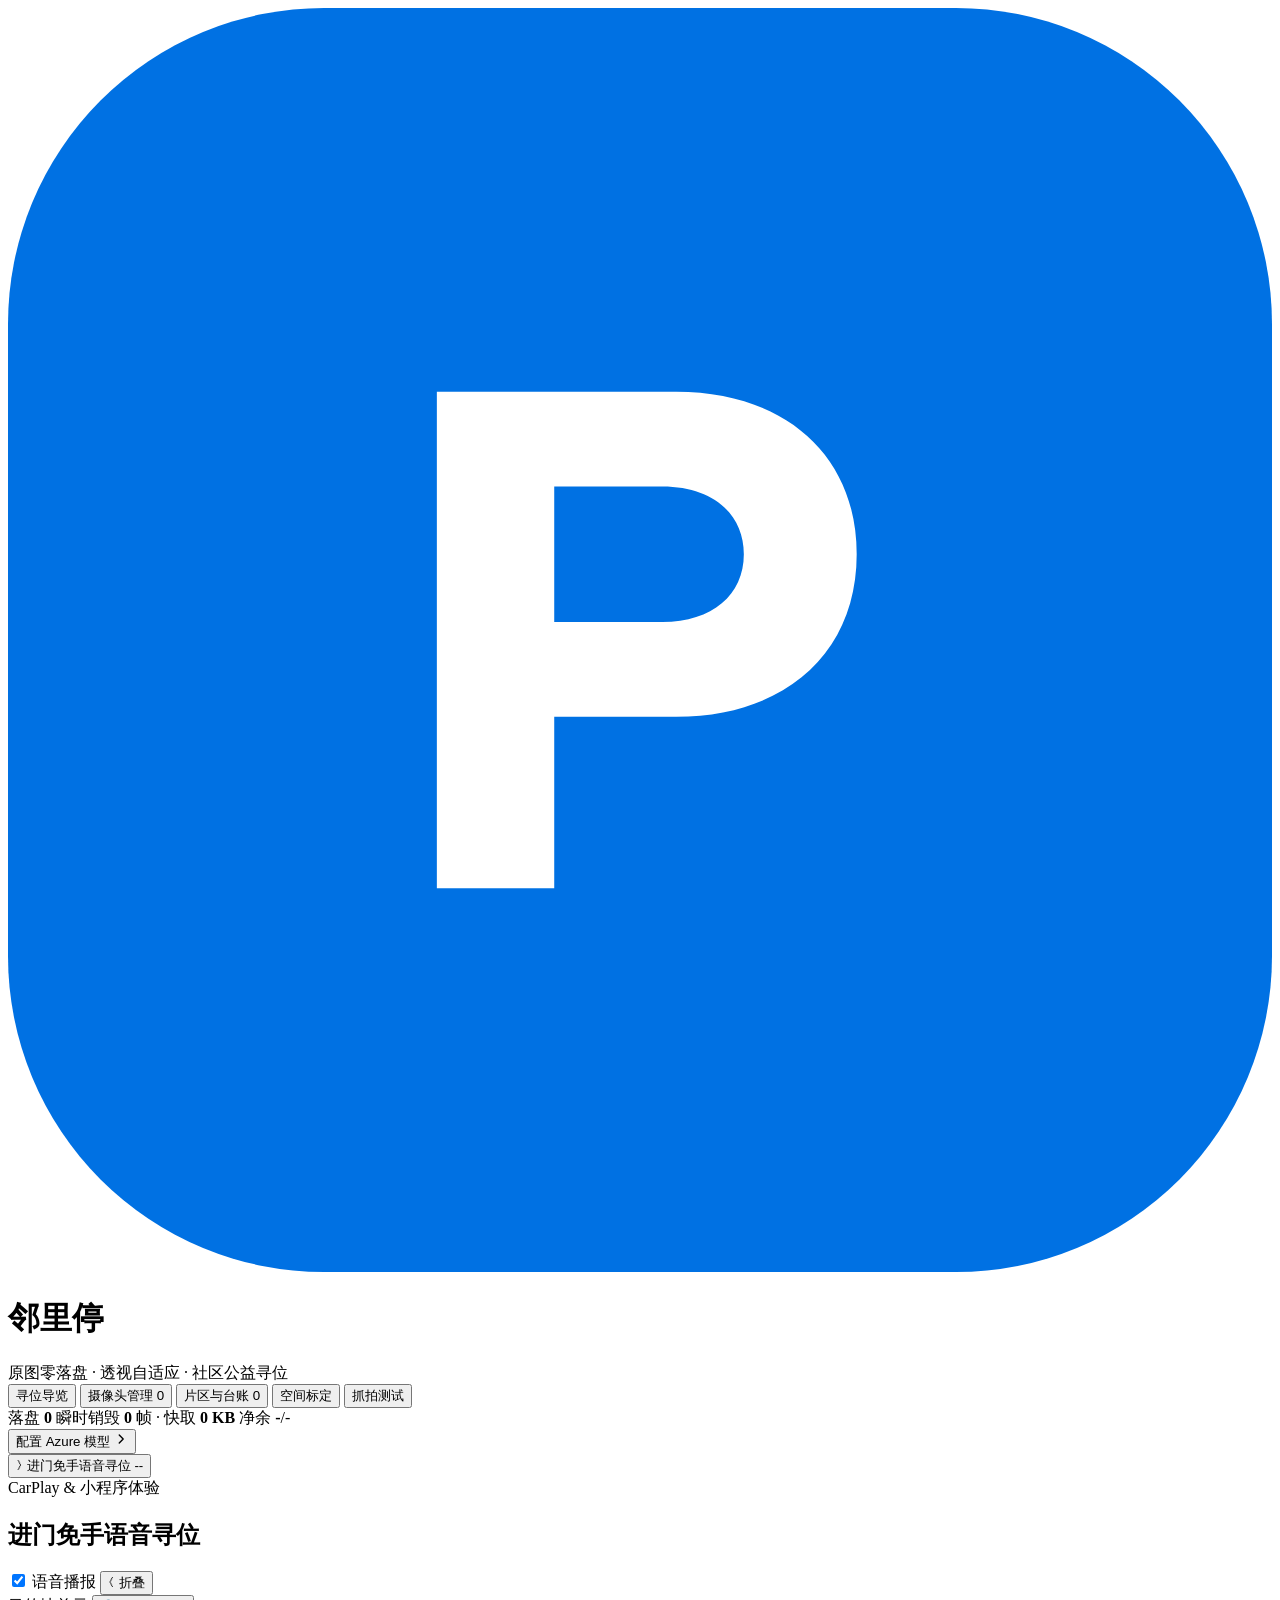
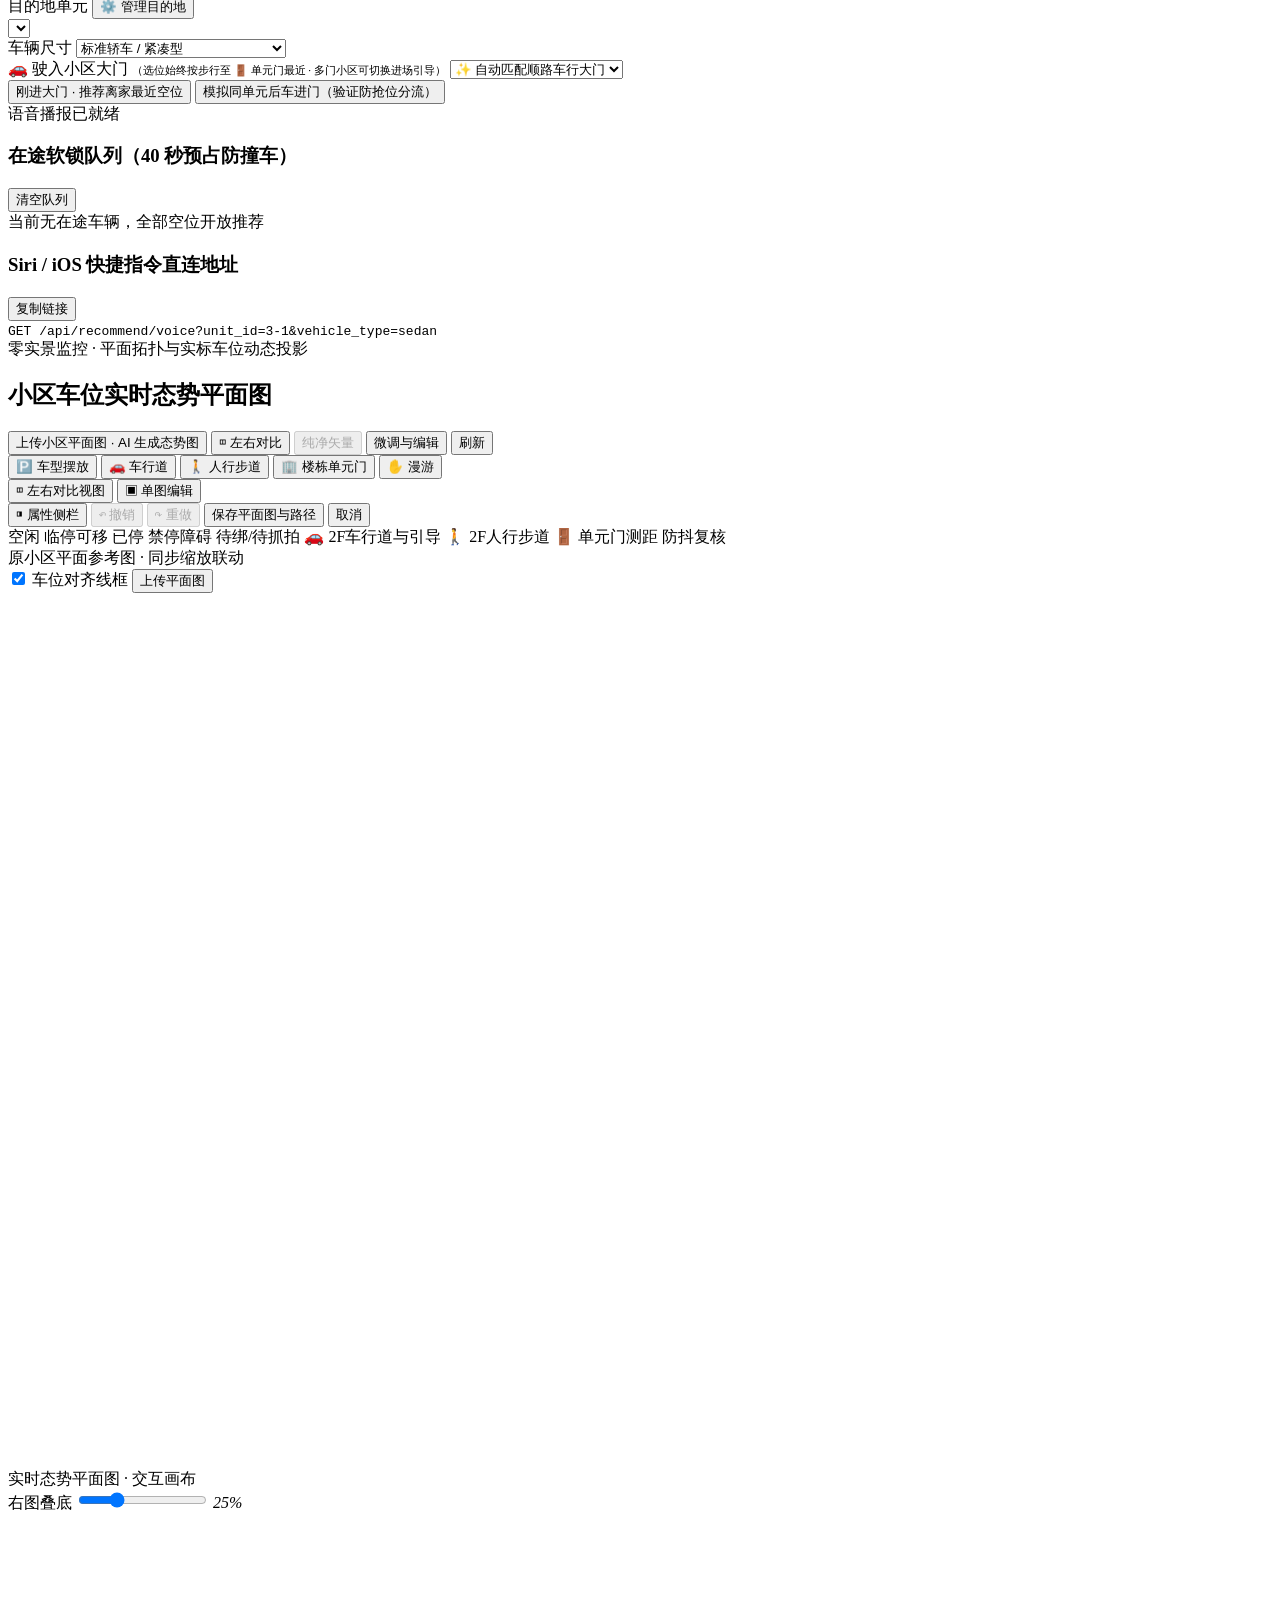
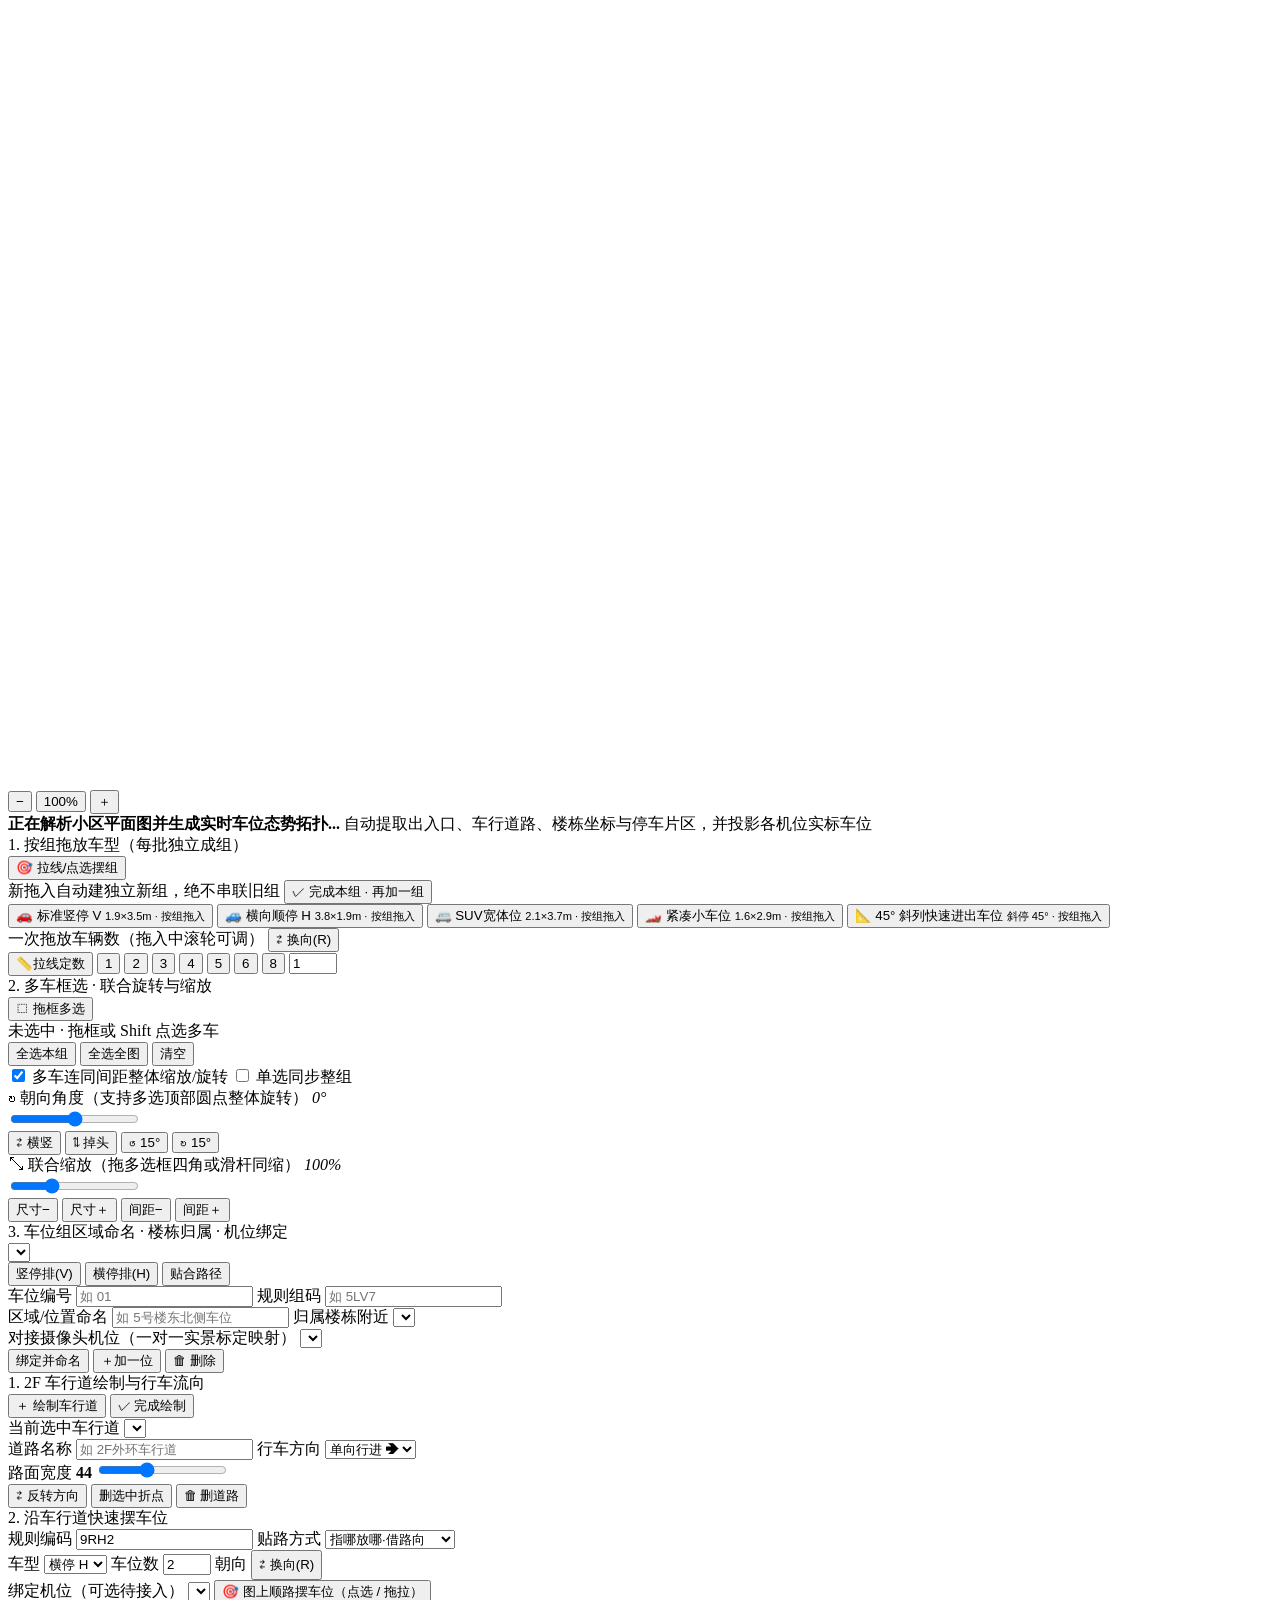
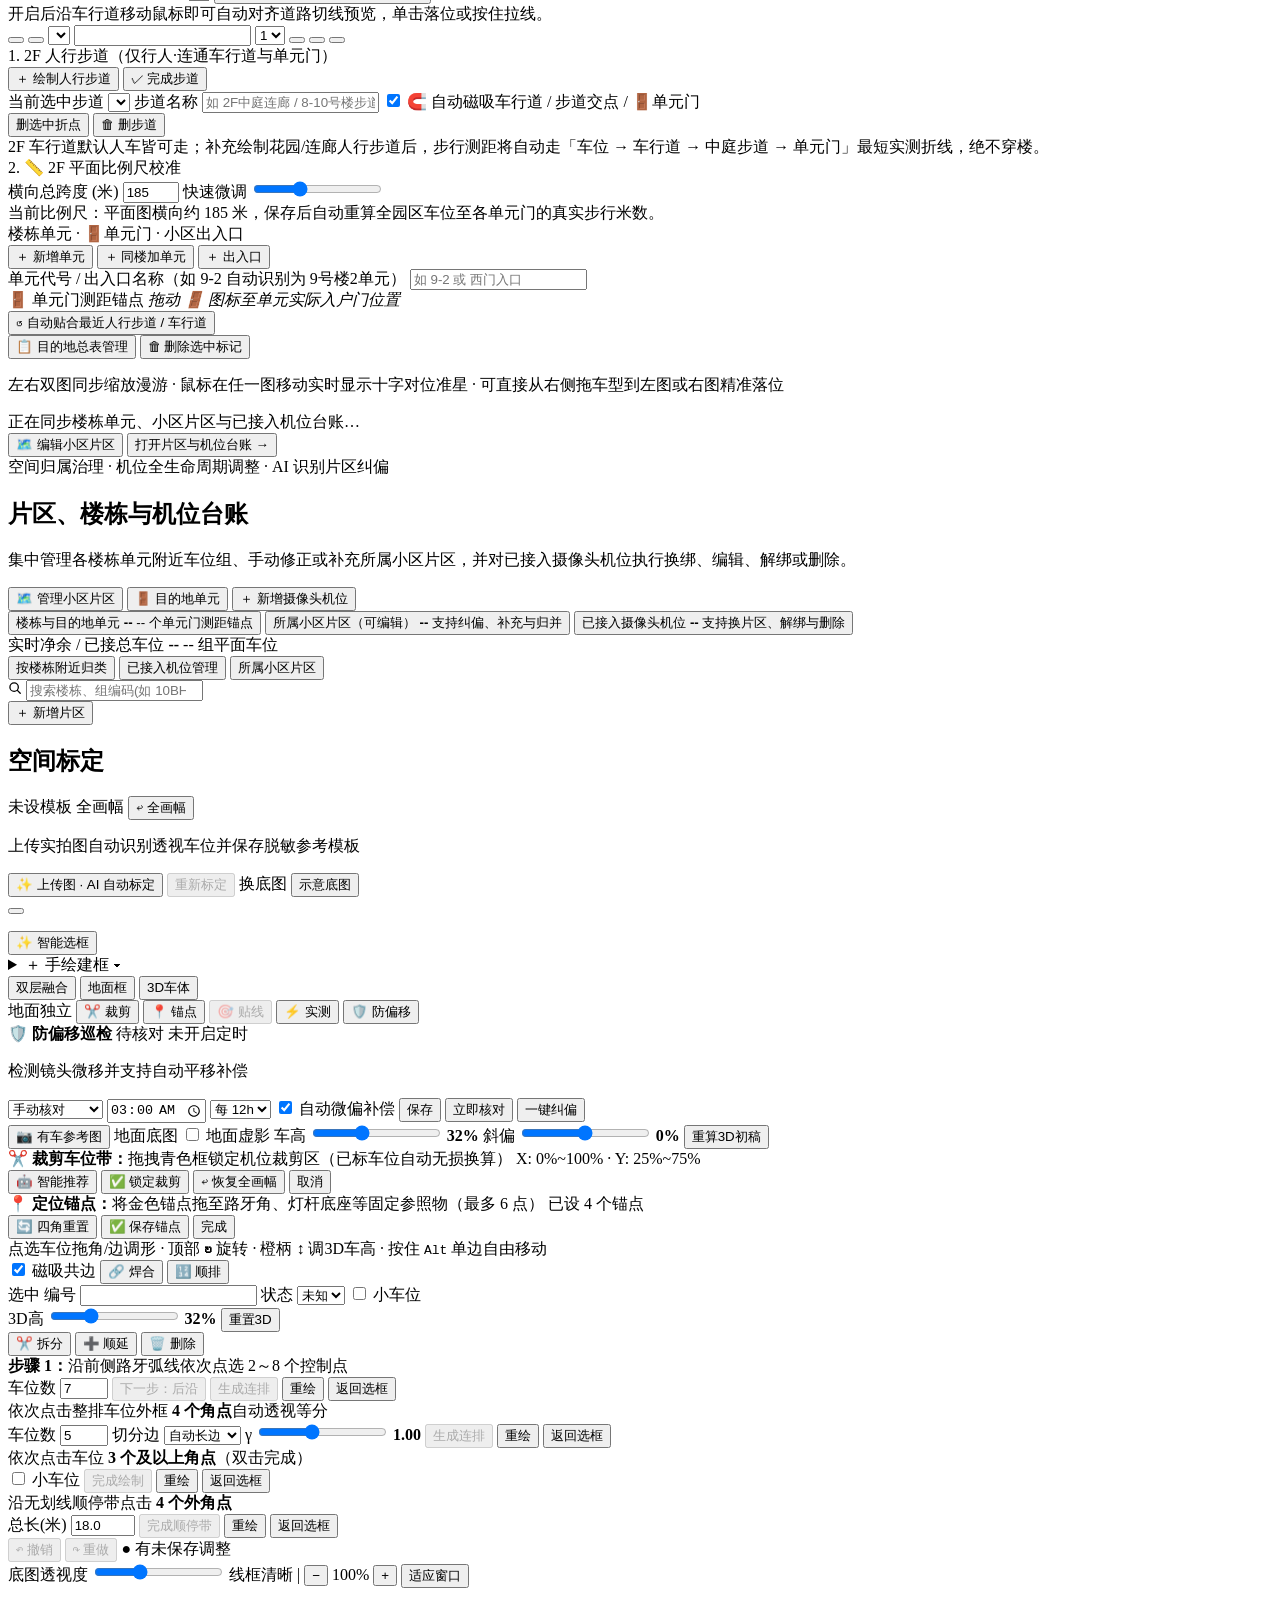
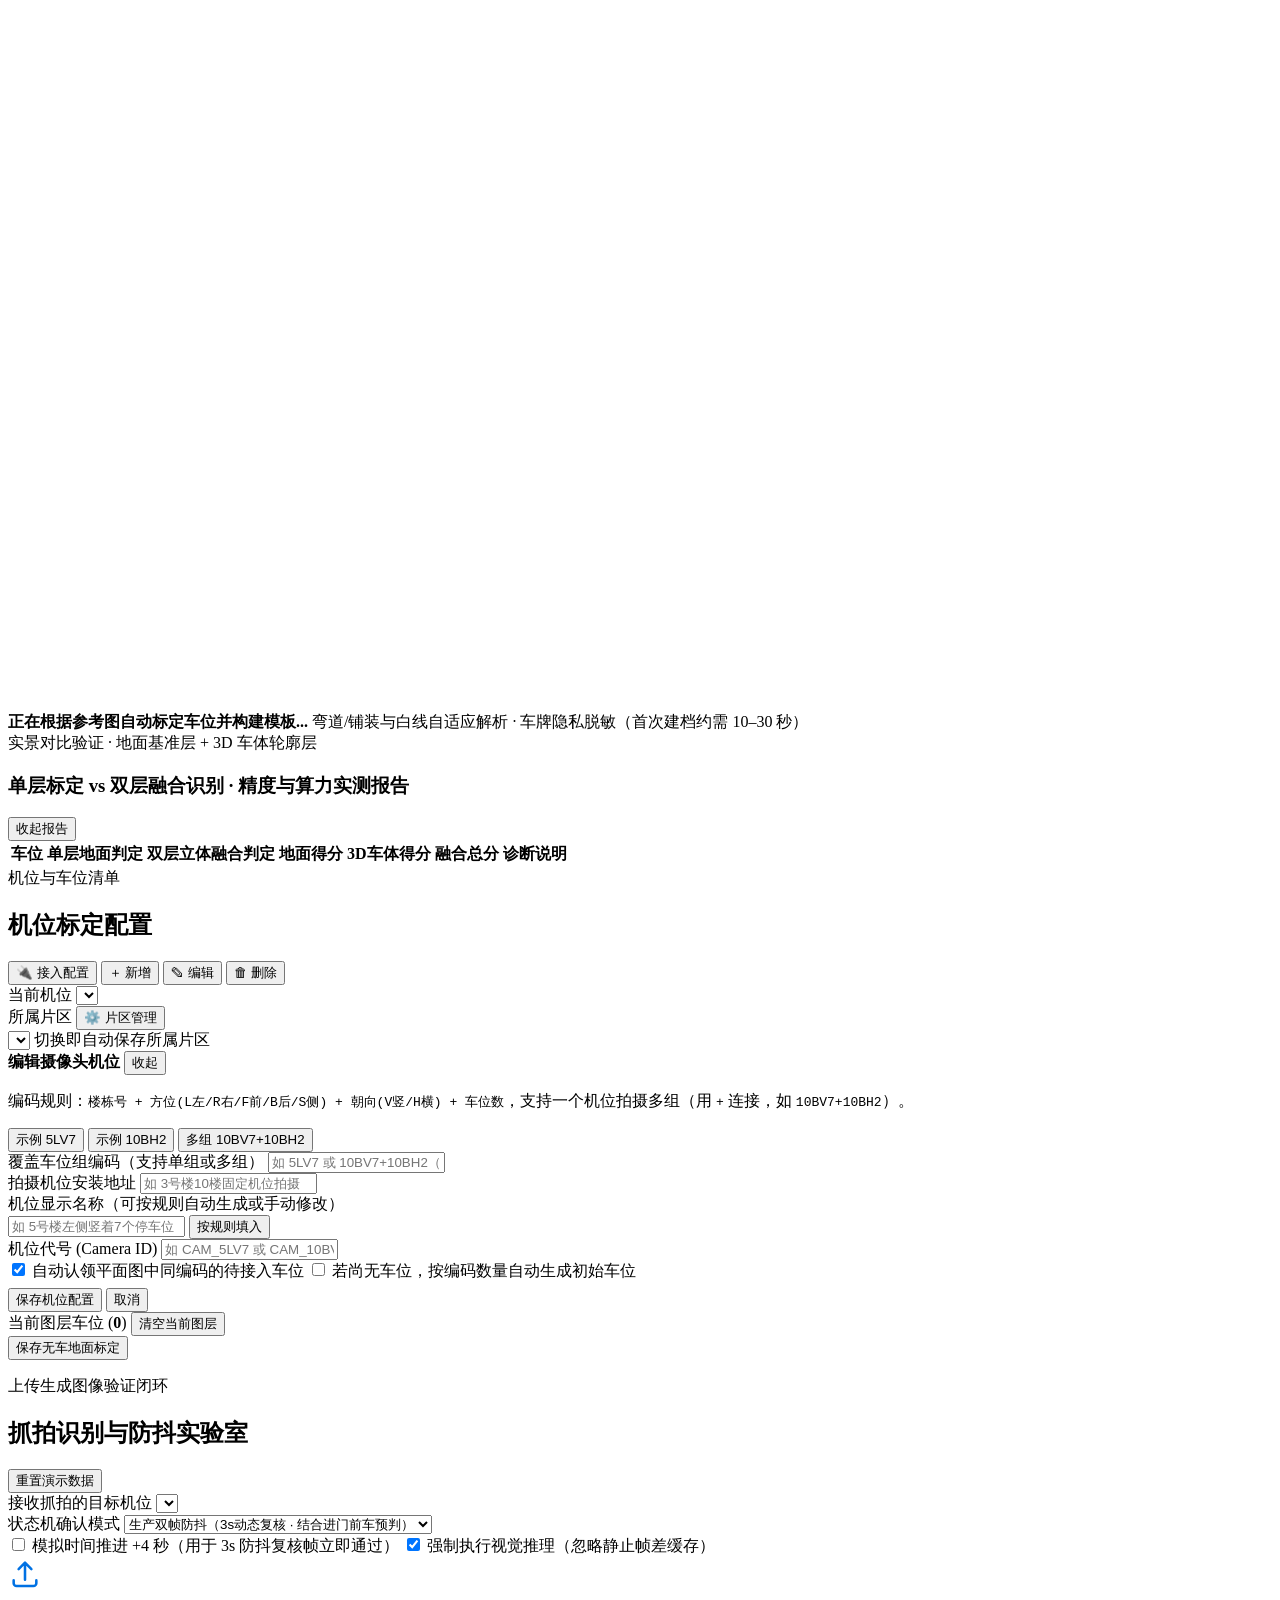
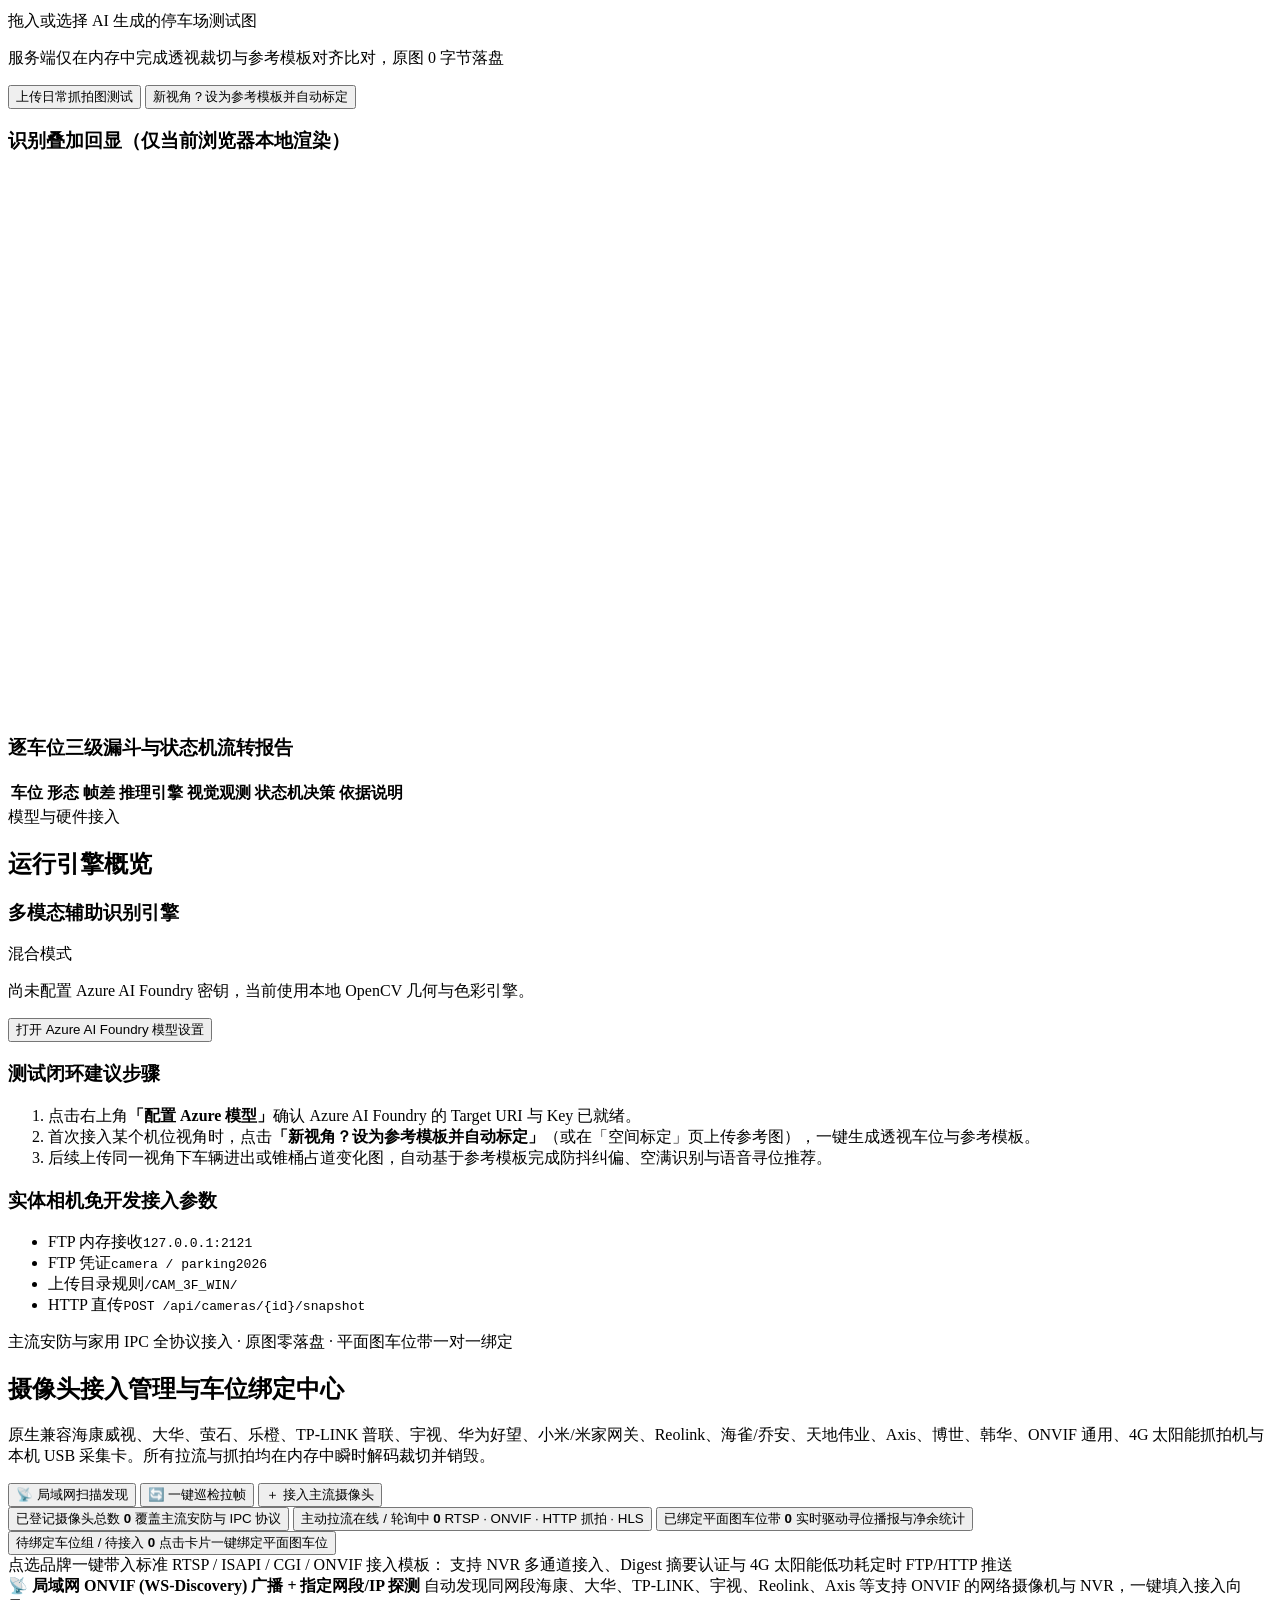
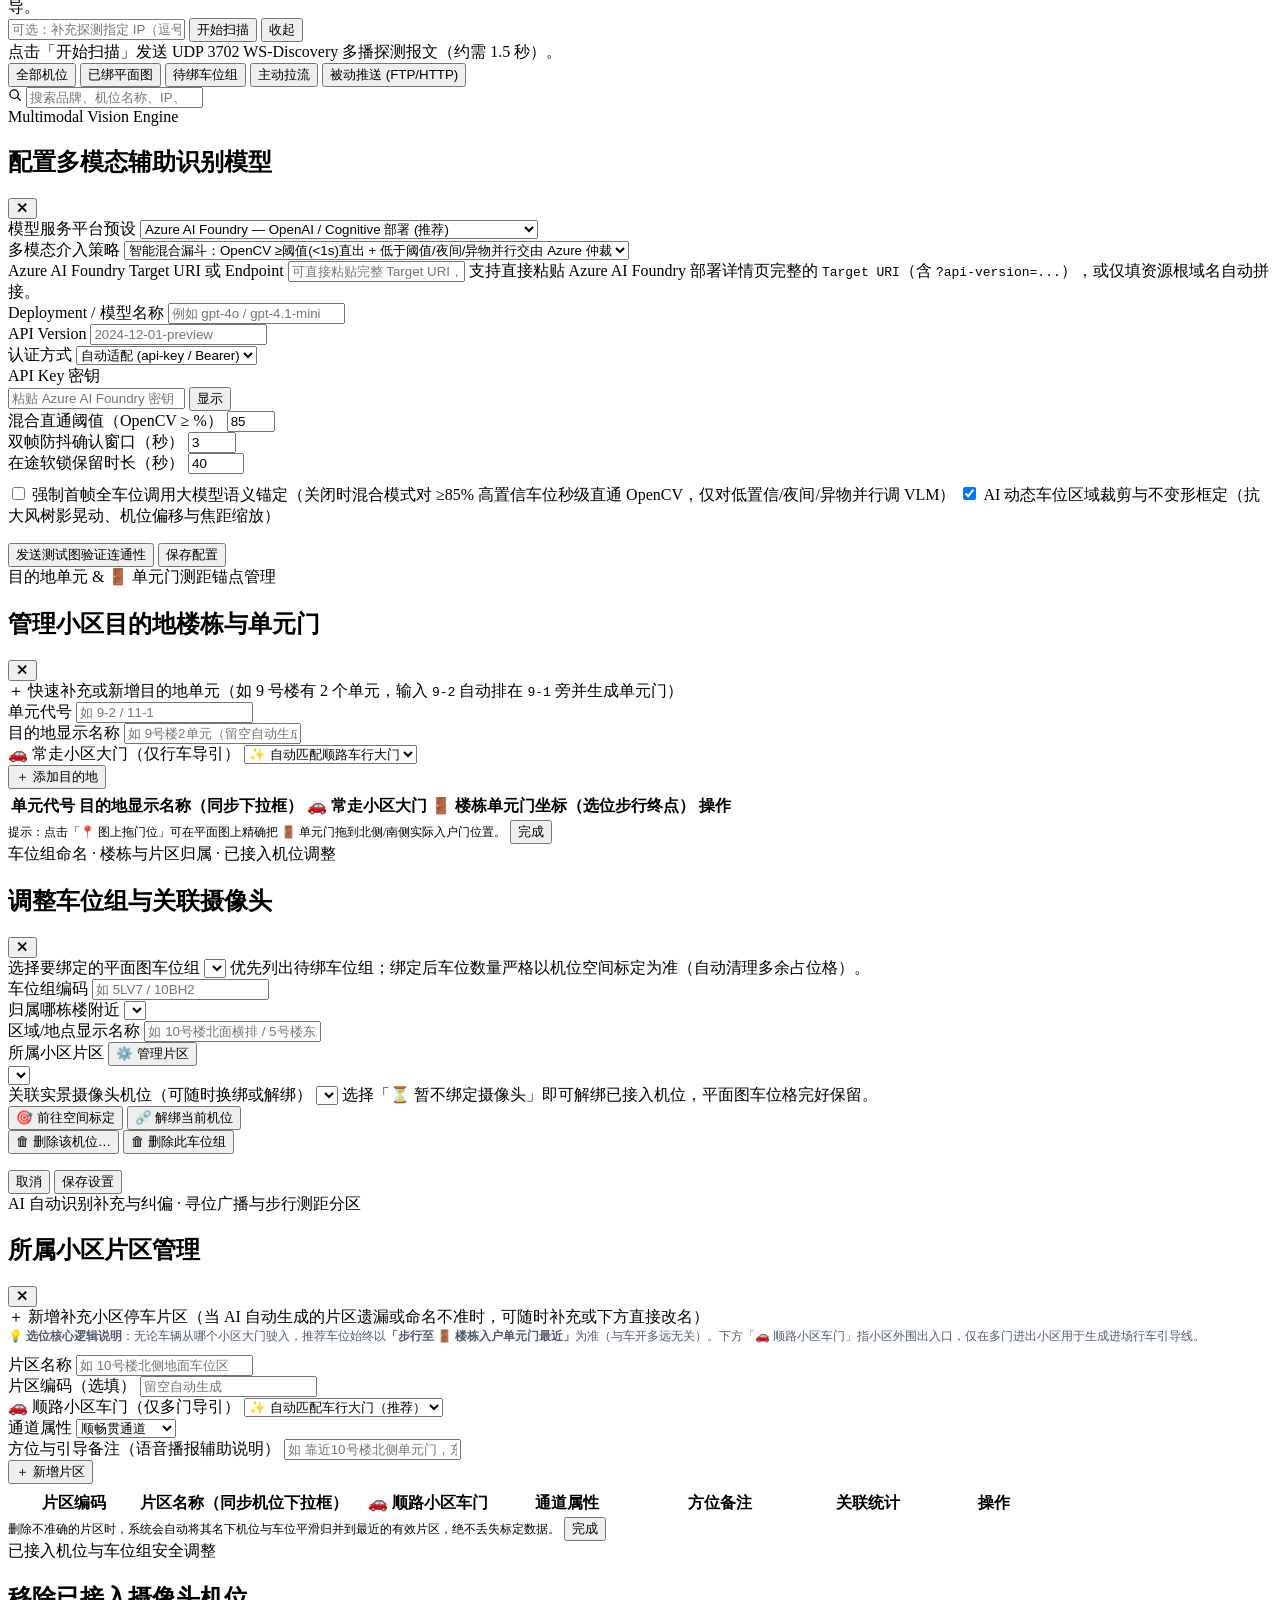
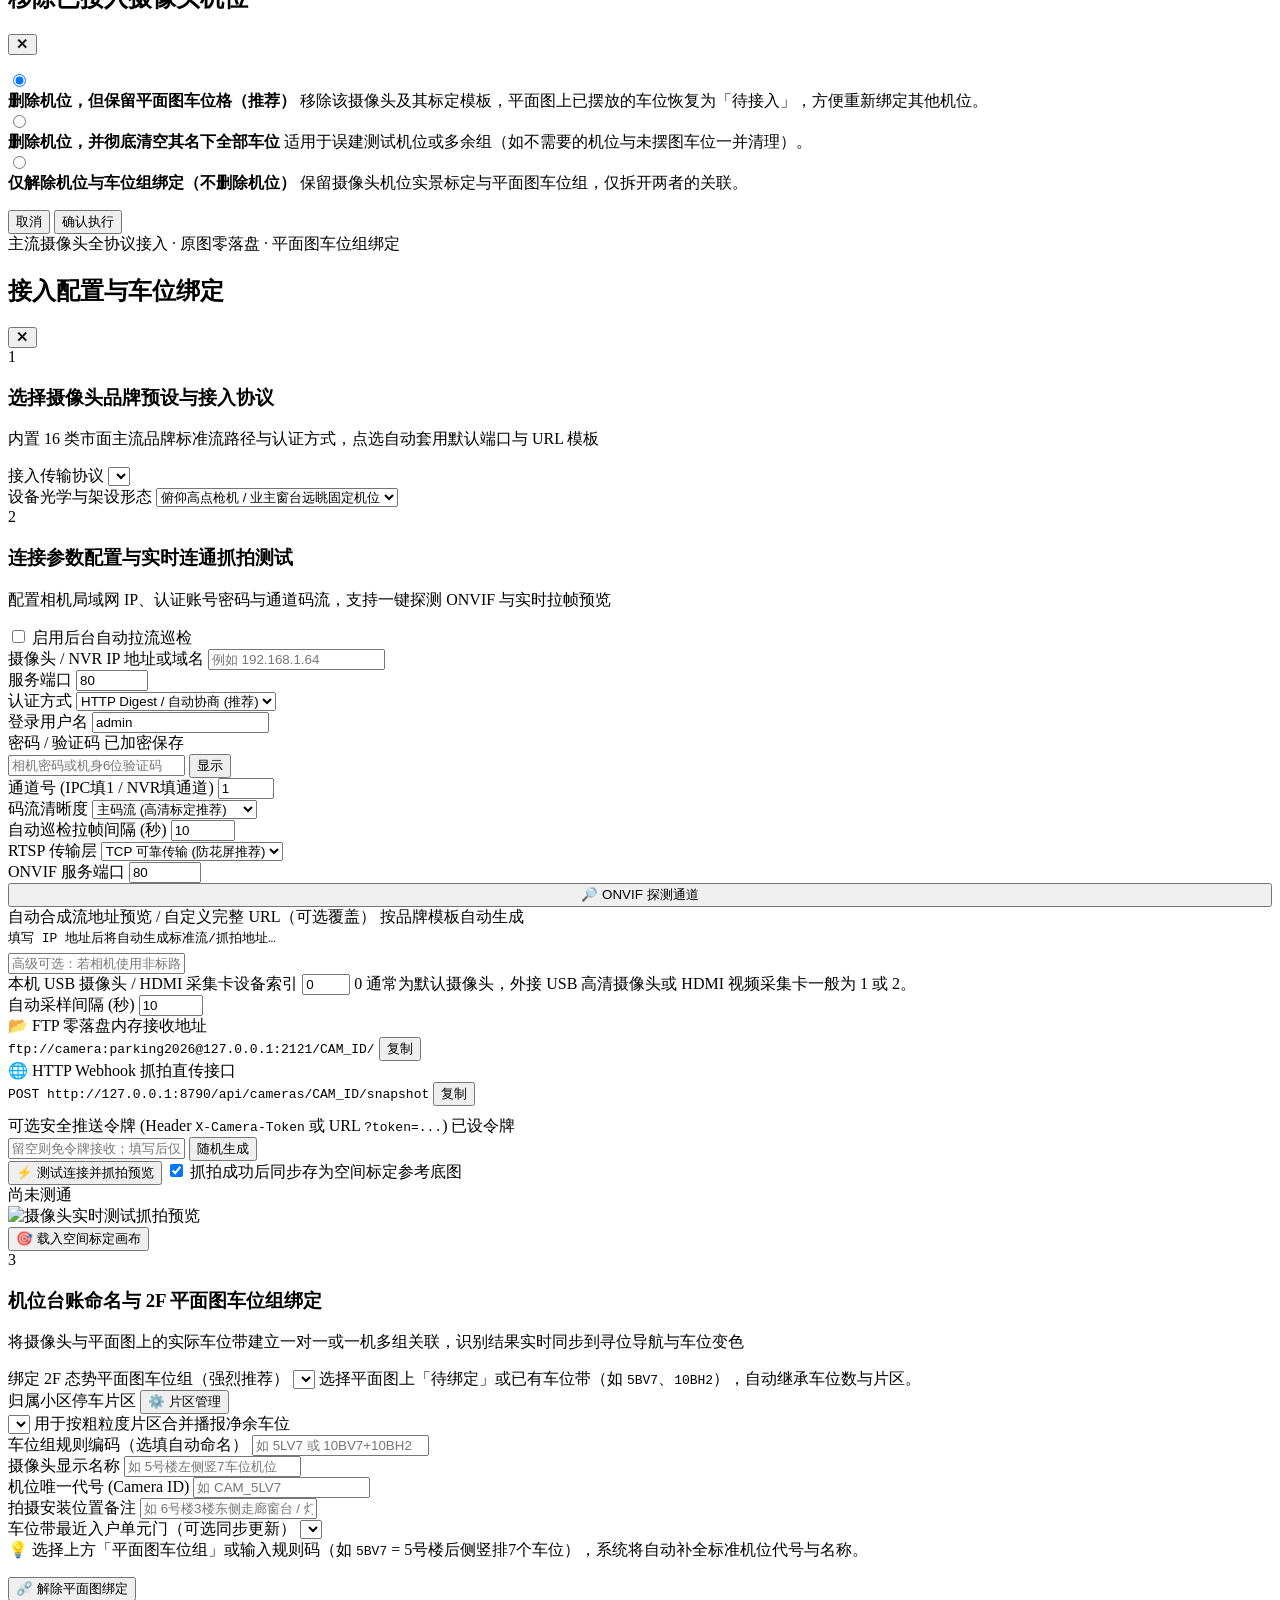
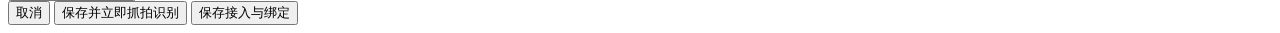
==== commit 4fff192d: "feat: add mainstream camera ingestion hub, 2F dual-network routing, and spatial calibration studio -" ====
--- a/static/index.html
+++ b/static/index.html
@@ -3,8 +3,19 @@
 <head>
   <meta charset="UTF-8" />
   <meta name="viewport" content="width=device-width, initial-scale=1.0" />
+  <meta name="parking-frontend-version" content="20260420h" />
   <title>邻里停 · 社区公益智能寻位</title>
-  <link rel="stylesheet" href="/styles.css" />
+  <link rel="stylesheet" href="/styles.css?v=20260420h" />
+  <script>
+    window.getEffectiveSpotStatusClient = window.getEffectiveSpotStatusClient || function (sp) {
+      if (!sp) return "UNKNOWN";
+      if (sp.effective_status) return sp.effective_status;
+      var raw = sp.status || "UNKNOWN";
+      var pend = sp.pending_status || null;
+      if (raw === "FREE" && (pend === "OCCUPIED" || pend === "BLOCKED")) return pend;
+      return raw;
+    };
+  </script>
 </head>
 <body>
   <!-- Sticky Frosted Glass Header (Apple HIG) -->
@@ -25,17 +36,25 @@
 
       <nav class="segmented-nav" role="tablist" aria-label="功能切换">
         <button class="tab-btn active" data-tab="driver" role="tab">寻位导览</button>
+        <button class="tab-btn" data-tab="cameras" role="tab">
+          摄像头管理
+          <span id="navCamCountBadge" class="nav-pill-count hidden">0</span>
+        </button>
+        <button class="tab-btn" data-tab="governance" role="tab">
+          片区与台账
+          <span id="navGovCountBadge" class="nav-pill-count hidden">0</span>
+        </button>
         <button class="tab-btn" data-tab="calibrate" role="tab">空间标定</button>
         <button class="tab-btn" data-tab="lab" role="tab">抓拍测试</button>
       </nav>
 
       <div class="header-actions">
-        <div class="telemetry-capsule" title="隐私四不原则审计：所有抓拍仅在内存裁切后即刻销毁">
+        <div id="telemetryCapsule" class="telemetry-capsule" title="原图 0 字节落盘，裁切后即刻销毁；系统启用适度多级热缓存（参考模板 ORB 特征 + VLM 视觉结果快取 + 帧差签名，LRU 上限 64 MB）">
           <span>落盘 <strong id="statDisk">0</strong></span>
           <span class="divider"></span>
-          <span>内存帧 <strong id="statRam">0</strong></span>
+          <span>瞬时销毁 <strong id="statRam">0</strong> 帧 · 快取 <strong id="statCacheText">0 KB</strong></span>
           <span class="divider"></span>
-          <span>空余 <strong id="statTotalFree" class="accent-green">-</strong></span>
+          <span>净余 <strong id="statTotalFree" class="accent-green">-</strong>/<span id="statTotalCap">-</span></span>
         </div>
 
         <button id="btnOpenModelModal" class="model-pill-btn" type="button">
@@ -52,90 +71,699 @@
   <main class="page-shell">
     <!-- ==================== TAB 1: DRIVER GUIDANCE ==================== -->
     <section id="tab-driver" class="tab-panel active">
-      <div class="bento-driver">
-        <!-- Left Column: Voice Guidance & Concurrency Dispatch -->
-        <div class="bento-card">
-          <div class="card-head">
+      <div class="bento-driver" id="driverBentoGrid">
+        <!-- Left Column: Voice Guidance & Concurrency Dispatch (Horizontally Collapsible) -->
+        <div class="bento-card driver-panel-card" id="driverGuidanceCard">
+          <button
+            id="btnExpandDriverPanel"
+            class="driver-collapsed-rail hidden"
+            type="button"
+            title="向右展开『进门免手语音寻位』面板"
+          >
+            <span class="rail-chevron" aria-hidden="true">⟩</span>
+            <span class="rail-title">进门免手语音寻位</span>
+            <span id="railFreeBadge" class="rail-free-badge" title="当前全区净余可用车位">--</span>
+          </button>
+
+          <div id="driverExpandedBody" class="driver-expanded-body">
+            <div class="card-head">
+              <div>
+                <span class="eyebrow">CarPlay &amp; 小程序体验</span>
+                <h2>进门免手语音寻位</h2>
+              </div>
+              <div class="driver-head-controls">
+                <label class="apple-toggle">
+                  <input type="checkbox" id="ttsEnabled" checked />
+                  <span class="toggle-label">语音播报</span>
+                </label>
+                <button
+                  id="btnCollapseDriverPanel"
+                  class="driver-fold-btn"
+                  type="button"
+                  title="向左折叠寻位面板，为右侧平面图腾出横向对比与编辑空间"
+                >
+                  ⟨ 折叠
+                </button>
+              </div>
+            </div>
+
+            <div class="field-grid-2">
+              <div class="field">
+                <div class="field-label-row">
+                  <label for="unitSelect">目的地单元</label>
+                  <button
+                    id="btnOpenUnitsModal"
+                    class="link-btn unit-manage-trigger"
+                    type="button"
+                    title="添加、修改或删除目的地单元（如新增 9-2 单元），并校准单元门位置"
+                  >
+                    ⚙️ 管理目的地
+                  </button>
+                </div>
+                <select id="unitSelect"></select>
+              </div>
+              <div class="field">
+                <label for="vehicleTypeSelect">车辆尺寸</label>
+                <select id="vehicleTypeSelect">
+                  <option value="sedan">标准轿车 / 紧凑型</option>
+                  <option value="suv">中大型 SUV（过滤迷你转角位）</option>
+                </select>
+              </div>
+              <div class="field" style="grid-column: 1 / -1;">
+                <label for="entryGateSelect" title="无论从哪个小区大门驶入，推荐车位始终按步行到楼栋单元门最近排序；此处仅影响蓝色进场行车引导线起点">🚗 驶入小区大门 <span class="subtle-text" style="font-weight:400;font-size:11px;">（选位始终按步行至 🚪 单元门最近 · 多门小区可切换进场引导）</span></label>
+                <select id="entryGateSelect">
+                  <option value="auto">✨ 自动匹配顺路车行大门</option>
+                </select>
+              </div>
+            </div>
+
+            <div class="action-stack">
+              <button id="btnRecommendPrimary" class="btn-apple btn-apple-primary btn-apple-lg" type="button">
+                刚进大门 · 推荐离家最近空位
+              </button>
+              <button id="btnRecommendSecondCar" class="btn-apple btn-apple-tinted" type="button" title="模拟同单元第2辆车紧随进门，验证40秒在途软锁自动分流">
+                模拟同单元后车进门（验证防抢位分流）
+              </button>
+            </div>
+
+            <div id="voiceResultBox" class="transcript-card hidden">
+              <div class="transcript-header">
+                <span class="wave-badge">语音播报已就绪</span>
+              </div>
+              <p id="voiceText" class="transcript-body"></p>
+              <div id="recMeta" class="transcript-foot"></div>
+            </div>
+
+            <div class="inset-group">
+              <div class="inset-head">
+                <h3>在途软锁队列（40 秒预占防撞车）</h3>
+                <button id="btnClearLocks" class="link-btn" type="button">清空队列</button>
+              </div>
+              <div id="softLocksList" class="locks-container">当前无在途车辆，全部空位开放推荐</div>
+            </div>
+
+            <div class="inset-group shortcut-box">
+              <div class="inset-head">
+                <h3>Siri / iOS 快捷指令直连地址</h3>
+                <button id="btnCopySiri" class="link-btn" type="button">复制链接</button>
+              </div>
+              <code id="siriEndpointCode">GET /api/recommend/voice?unit_id=3-1&amp;vehicle_type=sedan</code>
+            </div>
+          </div>
+        </div>
+
+        <!-- Right Column: Privacy-Safe Architectural Site Map (Left-Right Compare & Docked Studio) -->
+        <div class="bento-card sitemap-studio-card" id="siteMapStudioCard">
+          <div class="card-head card-head-wrap">
             <div>
-              <span class="eyebrow">CarPlay &amp; 小程序体验</span>
-              <h2>进门免手语音寻位</h2>
-            </div>
-            <label class="apple-toggle">
-              <input type="checkbox" id="ttsEnabled" checked />
-              <span class="toggle-label">语音播报</span>
-            </label>
-          </div>
-
-          <div class="field-grid-2">
-            <div class="field">
-              <label for="unitSelect">目的地单元</label>
-              <select id="unitSelect"></select>
-            </div>
-            <div class="field">
-              <label for="vehicleTypeSelect">车辆尺寸</label>
-              <select id="vehicleTypeSelect">
-                <option value="sedan">标准轿车 / 紧凑型</option>
-                <option value="suv">中大型 SUV（过滤迷你转角位）</option>
-              </select>
-            </div>
-          </div>
-
-          <div class="action-stack">
-            <button id="btnRecommendPrimary" class="btn-apple btn-apple-primary btn-apple-lg" type="button">
-              刚进大门 · 推荐离家最近空位
+              <span class="eyebrow">零实景监控 · 平面拓扑与实标车位动态投影</span>
+              <h2>小区车位实时态势平面图</h2>
+            </div>
+            <div class="head-btn-row map-actions-row">
+              <input type="file" id="siteMapFileInput" accept="image/*" hidden />
+              <button id="btnUploadSiteMap" class="btn-apple btn-apple-primary btn-apple-sm" type="button">
+                上传小区平面图 · AI 生成态势图
+              </button>
+              <button
+                id="btnToggleSplitCompare"
+                class="btn-apple btn-apple-secondary btn-apple-sm"
+                type="button"
+                title="切换『左原平面图 · 右态势平面图』同步缩放左右对比视图"
+              >
+                ◫ 左右对比
+              </button>
+              <button id="btnToggleMapBackdrop" class="btn-apple btn-apple-secondary btn-apple-sm" type="button" disabled title="切换半透明脱敏平面底图与纯净零实景矢量视图">
+                纯净矢量
+              </button>
+              <button id="btnToggleEditMap" class="btn-apple btn-apple-tinted btn-apple-sm" type="button">
+                微调与编辑
+              </button>
+              <button id="btnRefreshOverview" class="btn-apple btn-apple-secondary btn-apple-sm" type="button">刷新</button>
+            </div>
+          </div>
+
+          <!-- Slim Single-Row Studio Top Bar (visible in Edit Mode) -->
+          <div id="mapEditTopBar" class="map-studio-topbar hidden">
+            <div class="map-subtool-seg" role="tablist" aria-label="平面图编辑工具">
+              <button type="button" class="map-subtool-btn active" data-map-tool="spots" title="摆放、框选、旋转与绑定车位组">🅿️ 车型摆放</button>
+              <button type="button" class="map-subtool-btn" data-map-tool="roads" title="绘制2F车行道、设定单双向行车箭头并顺路摆车位">🚗 车行道</button>
+              <button type="button" class="map-subtool-btn" data-map-tool="walkways" title="绘制2F中庭人行步道（磁吸连通车行道与单元门）并校准平面比例尺">🚶 人行步道</button>
+              <button type="button" class="map-subtool-btn" data-map-tool="nodes" title="设置楼栋单元、🚪单元门测距锚点与园区出入口">🏢 楼栋单元门</button>
+              <button type="button" class="map-subtool-btn" data-map-tool="pan" title="拖拽平移与缩放画布">✋ 漫游</button>
+            </div>
+
+            <div class="map-viewmode-seg" role="group" aria-label="视图布局模式">
+              <button type="button" class="map-viewmode-btn active" data-compare-mode="split" title="左侧高清原平面参考图 + 右侧态势编辑图同步联动对比">
+                ◫ 左右对比视图
+              </button>
+              <button type="button" class="map-viewmode-btn" data-compare-mode="single" title="单画布大屏编辑视图">
+                ▣ 单图编辑
+              </button>
+            </div>
+
+            <div class="map-studio-right">
+              <button
+                id="btnToggleInspectorDrawer"
+                class="btn-apple btn-apple-secondary btn-apple-xs"
+                type="button"
+                title="展开或收起右侧编辑属性侧栏"
+              >
+                ◨ 属性侧栏
+              </button>
+              <button id="btnMapUndo" class="btn-apple btn-apple-secondary btn-apple-xs" type="button" disabled title="撤销 (Ctrl/⌘+Z)">↶ 撤销</button>
+              <button id="btnMapRedo" class="btn-apple btn-apple-secondary btn-apple-xs" type="button" disabled title="重做 (Ctrl/⌘+Shift+Z)">↷ 重做</button>
+              <button id="btnSaveMapLayout" class="btn-apple btn-apple-primary btn-apple-sm" type="button">保存平面图与路径</button>
+              <button id="btnCancelMapLayout" class="btn-apple btn-apple-ghost btn-apple-sm" type="button">取消</button>
+            </div>
+          </div>
+
+          <div class="legend-strip">
+            <span><i class="swatch sw-free"></i>空闲</span>
+            <span><i class="swatch sw-movable"></i>临停可移</span>
+            <span><i class="swatch sw-occupied"></i>已停</span>
+            <span><i class="swatch sw-blocked"></i>禁停障碍</span>
+            <span><i class="swatch sw-unknown"></i>待绑/待抓拍</span>
+            <span><i class="swatch sw-route"></i>🚗 2F车行道与引导</span>
+            <span><i class="swatch sw-walkway"></i>🚶 2F人行步道</span>
+            <span><i class="swatch sw-door"></i>🚪 单元门测距</span>
+            <span><i class="swatch sw-pending"></i>防抖复核</span>
+          </div>
+
+          <!-- Unbound Calibrated Camera Quick-Bind Prompt (prevents phantom stalls & links camera to drawn group) -->
+          <div id="unboundCamerasBanner" class="unbound-cam-banner hidden" role="region" aria-label="待绑定平面图车位组的实景机位"></div>
+
+          <!-- Horizontal Left-Right Workspace: [Dual/Single Map Stage on Left] + [Docked Inspector Sidebar on Right] -->
+          <div id="mapWorkspaceBody" class="map-workspace-lr">
+            <div id="siteMapSplitStage" class="map-split-stage">
+              <!-- Left Pane: Synchronized Original Community Floor Plan Reference -->
+              <div id="siteMapRefPane" class="map-pane-card ref-pane hidden">
+                <div class="map-pane-bar">
+                  <span class="pane-badge ref">原小区平面参考图 · 同步缩放联动</span>
+                  <div class="pane-bar-tools">
+                    <label class="pane-chk" title="在原平面图上叠加细虚线车位与路线投影框，方便逐位核对位置和角度">
+                      <input type="checkbox" id="chkRefWireframe" checked />
+                      <span>车位对齐线框</span>
+                    </label>
+                    <button id="btnRefUploadInline" class="pane-mini-btn hidden" type="button">上传平面图</button>
+                  </div>
+                </div>
+                <div class="site-map-frame canvas-stage-rel" id="siteMapRefFrame">
+                  <svg id="communityRefSvg" viewBox="0 0 145 100" preserveAspectRatio="xMidYMid meet"></svg>
+                </div>
+              </div>
+
+              <!-- Right/Main Pane: Live Interactive Vector Situational Map -->
+              <div id="siteMapMainPane" class="map-pane-card main-pane">
+                <div id="siteMapMainPaneBar" class="map-pane-bar hidden">
+                  <span class="pane-badge main" id="mainPaneTitleBadge">实时态势平面图 · 交互画布</span>
+                  <div class="pane-bar-tools">
+                    <label id="mapBackdropOpacityWrap" class="map-inline-slider hidden" title="调节右侧态势画布底图浓淡（0%为清爽纯矢量，便于与左图清晰对比）">
+                      <span>右图叠底</span>
+                      <input type="range" id="mapBackdropAlphaSlider" min="0" max="90" value="25" />
+                      <em id="mapBackdropAlphaVal">25%</em>
+                    </label>
+                  </div>
+                </div>
+                <div class="site-map-frame canvas-stage-rel" id="siteMapFrame">
+                  <svg id="communitySvg" viewBox="0 0 145 100" preserveAspectRatio="xMidYMid meet"></svg>
+                  <div class="map-zoom-hud" aria-label="画布缩放控制">
+                    <button id="btnMapZoomOut" type="button" title="缩小视图">−</button>
+                    <button id="btnMapZoomReset" type="button" title="重置为 100% 全景">100%</button>
+                    <button id="btnMapZoomIn" type="button" title="放大视图（左右双图同步缩放）">＋</button>
+                  </div>
+                  <div id="mapHoverBadge" class="map-hover-badge hidden"></div>
+                  <div id="camPlaceHudBar" class="cam-place-hud-bar hidden" role="status" aria-live="polite"></div>
+                  <div id="siteMapLoadingOverlay" class="canvas-loading-overlay sitemap-loading hidden">
+                    <div class="apple-spinner"></div>
+                    <strong>正在解析小区平面图并生成实时车位态势拓扑...</strong>
+                    <span>自动提取出入口、车行道路、楼栋坐标与停车片区，并投影各机位实标车位</span>
+                  </div>
+                </div>
+              </div>
+            </div>
+
+            <!-- Right Docked Inspector Sidebar (replaces tall top-bottom toolbar) -->
+            <aside id="mapEditToolbar" class="map-edit-sidebar hidden" aria-label="态势平面图编辑属性侧栏">
+              <!-- Sub-tool 1: Drag-and-Drop Vehicle Model Palette & Stall Inspector -->
+              <div id="mapInspectorSpots" class="map-studio-inspector">
+                <div class="sidebar-sec">
+                  <div class="sidebar-sec-head-row">
+                    <div class="sidebar-sec-title">1. 按组拖放车型（每批独立成组）</div>
+                    <button id="btnToggleSpotPlaceMode" class="place-mode-pill" type="button" title="开启后可在左原图或右态势图上按住拉线动态拖出多辆车，或单击落位新一组（Esc 退出）">
+                      🎯 拉线/点选摆组
+                    </button>
+                  </div>
+
+                  <div id="activeGroupWorkflowBar" class="group-workflow-bar">
+                    <span id="nextGroupHintBadge" class="group-workflow-badge">新拖入自动建独立新组，绝不串联旧组</span>
+                    <button id="btnFinishCurrentGroup" class="btn-apple btn-apple-primary btn-apple-xs btn-finish-group" type="button" title="锁定当前这组车并清空选框手柄，准备独立添加下一组车（快捷键 Enter）">
+                      ✓ 完成本组 · 再加一组
+                    </button>
+                  </div>
+
+                  <div id="vehicleModelPalette" class="vehicle-palette-grid" aria-label="拖拽式车辆模型库">
+                    <button type="button" class="vmodel-chip active" draggable="true" data-vmodel="sedan" title="按住直接拖到左原图或右态势图指定位置落位（按所选辆数一次生成独立一组；拖拽中可滚轮增减辆数）">
+                      <span class="vm-title">🚗 标准竖停 V</span>
+                      <small>1.9×3.5m · 按组拖入</small>
+                    </button>
+                    <button type="button" class="vmodel-chip" draggable="true" data-vmodel="parallel" title="横向侧方顺停位，按住直接拖到指定位置一次生成独立一组">
+                      <span class="vm-title">🚙 横向顺停 H</span>
+                      <small>3.8×1.9m · 按组拖入</small>
+                    </button>
+                    <button type="button" class="vmodel-chip" draggable="true" data-vmodel="suv" title="SUV / MPV 加宽车位模型，按住直接拖到指定位置一次生成独立一组">
+                      <span class="vm-title">🚐 SUV宽体位</span>
+                      <small>2.1×3.7m · 按组拖入</small>
+                    </button>
+                    <button type="button" class="vmodel-chip" draggable="true" data-vmodel="compact" title="转角紧凑迷你车位（大SUV寻位时自动过滤），按住直接拖到指定位置">
+                      <span class="vm-title">🏎️ 紧凑小车位</span>
+                      <small>1.6×2.9m · 按组拖入</small>
+                    </button>
+                    <button type="button" class="vmodel-chip vmodel-chip-wide" draggable="true" data-vmodel="angled" title="45° 斜列式快速进出车位，按住直接拖到指定位置一次生成独立一组">
+                      <span class="vm-title">📐 45° 斜列快速进出车位</span>
+                      <small>斜停 45° · 按组拖入</small>
+                    </button>
+                  </div>
+
+                  <div class="spot-count-selector" aria-label="一次拖动摆放的车辆数量">
+                    <div class="spot-count-head">
+                      <span>一次拖放车辆数（拖入中滚轮可调）</span>
+                      <button id="btnFlipSpotPlaceDir" class="btn-apple btn-apple-secondary btn-apple-xs" type="button" title="摆放预览时翻转车头/延伸方向 (快捷键 R)">⇄ 换向(R)</button>
+                    </div>
+                    <div id="spotCountPills" class="spot-count-pills">
+                      <button type="button" class="spot-count-pill is-auto active" data-count-mode="auto" title="在画布上按住拖拉线段时，根据拖动长度实时自动增减本组车辆数（1→2→3...）">📏拉线定数</button>
+                      <button type="button" class="spot-count-pill" data-count-val="1" title="一次拖入 1 辆车">1</button>
+                      <button type="button" class="spot-count-pill" data-count-val="2" title="一次拖入 2 辆车（独立一组）">2</button>
+                      <button type="button" class="spot-count-pill" data-count-val="3" title="一次拖入 3 辆车（独立一组）">3</button>
+                      <button type="button" class="spot-count-pill" data-count-val="4" title="一次拖入 4 辆车（独立一组）">4</button>
+                      <button type="button" class="spot-count-pill" data-count-val="5" title="一次拖入 5 辆车（独立一组）">5</button>
+                      <button type="button" class="spot-count-pill" data-count-val="6" title="一次拖入 6 辆车（独立一组）">6</button>
+                      <button type="button" class="spot-count-pill" data-count-val="8" title="一次拖入 8 辆车（独立一组）">8</button>
+                      <input type="number" id="spotPlaceCountInput" class="map-mini-input spot-count-num" min="1" max="40" value="1" title="自定义一次拖入/摆放的车辆数量（1~40 辆）" />
+                    </div>
+                  </div>
+                </div>
+
+                <div class="sidebar-sec">
+                  <div class="sidebar-sec-head-row">
+                    <div class="sidebar-sec-title">2. 多车框选 · 联合旋转与缩放</div>
+                    <button id="btnToggleMarqueeMode" class="btn-apple btn-apple-secondary btn-apple-xs active" type="button" title="开启后在画布空白处按住拖动即可拉框选中多辆车（按住空格键可平移画布）">⬚ 拖框多选</button>
+                  </div>
+
+                  <div class="multi-select-bar">
+                    <span id="multiSelectCountBadge" class="multi-sel-badge">未选中 · 拖框或 Shift 点选多车</span>
+                    <div class="multi-select-actions">
+                      <button id="btnSelectGroupSpots" class="btn-apple btn-apple-secondary btn-apple-xs" type="button" title="一键选中当前分组内的全部车位">全选本组</button>
+                      <button id="btnSelectAllSpots" class="btn-apple btn-apple-secondary btn-apple-xs" type="button" title="一键选中全图所有车位 (快捷键 ⌘A / Ctrl+A)">全选全图</button>
+                      <button id="btnClearSpotSelection" class="btn-apple btn-apple-secondary btn-apple-xs" type="button" title="清空当前多选状态 (快捷键 Esc)">清空</button>
+                    </div>
+                  </div>
+
+                  <div class="multi-transform-opts">
+                    <label class="pane-chk" title="多选车位缩放/旋转时，连同各车位之间的间距一起按比例整体缩放与围绕中心旋转，不会互相重叠">
+                      <input type="checkbox" id="chkMultiScaleSpacing" checked />
+                      <span>多车连同间距整体缩放/旋转</span>
+                    </label>
+                    <label class="pane-chk" title="勾选后，即使只点选 1 辆车也自动同步应用到同组全部车位">
+                      <input type="checkbox" id="chkSpotGroupTransform" />
+                      <span>单选同步整组</span>
+                    </label>
+                  </div>
+
+                  <div class="transform-slider-block">
+                    <div class="transform-slider-label">
+                      <span>↻ 朝向角度（支持多选顶部圆点整体旋转）</span>
+                      <em id="mapSpotAngleValue">0°</em>
+                    </div>
+                    <input type="range" id="mapSpotAngleSlider" min="-180" max="180" step="1" value="0" />
+                  </div>
+
+                  <div class="sidebar-btn-grid-4">
+                    <button id="btnMapFlipHV" class="btn-apple btn-apple-secondary btn-apple-xs" type="button" title="一键互换已选车位横竖朝向">⇄ 横竖</button>
+                    <button id="btnMapFlip180" class="btn-apple btn-apple-secondary btn-apple-xs" type="button" title="已选车位车头掉头 180°">⇅ 掉头</button>
+                    <button id="btnMapRotLeft" class="btn-apple btn-apple-secondary btn-apple-xs" type="button" title="已选车位逆时针旋转 15°">↺ 15°</button>
+                    <button id="btnMapRotRight" class="btn-apple btn-apple-secondary btn-apple-xs" type="button" title="已选车位顺时针旋转 15°">↻ 15°</button>
+                  </div>
+
+                  <div class="transform-slider-block">
+                    <div class="transform-slider-label">
+                      <span>⤡ 联合缩放（拖多选框四角或滑杆同缩）</span>
+                      <em id="mapSpotScaleValue">100%</em>
+                    </div>
+                    <input type="range" id="mapSpotScaleSlider" min="40" max="240" step="2" value="100" />
+                  </div>
+
+                  <div class="sidebar-btn-grid-4">
+                    <button id="btnMapSizeDec" class="btn-apple btn-apple-secondary btn-apple-xs" type="button" title="同步缩小所有已选车位">尺寸−</button>
+                    <button id="btnMapSizeInc" class="btn-apple btn-apple-secondary btn-apple-xs" type="button" title="同步放大所有已选车位">尺寸＋</button>
+                    <button id="btnMapGapDec" class="btn-apple btn-apple-secondary btn-apple-xs" type="button" title="收紧多选/本组车位之间的间距">间距−</button>
+                    <button id="btnMapGapInc" class="btn-apple btn-apple-secondary btn-apple-xs" type="button" title="拉宽多选/本组车位之间的间距">间距＋</button>
+                  </div>
+                </div>
+
+                <div class="sidebar-sec">
+                  <div class="sidebar-sec-title">3. 车位组区域命名 · 楼栋归属 · 机位绑定</div>
+                  <select id="mapGroupSelect" class="map-mini-select sidebar-full-select" aria-label="当前编辑车位组"></select>
+                  <div class="sidebar-btn-grid-3">
+                    <button id="btnMapLayoutPerp" class="btn-apple btn-apple-secondary btn-apple-xs" type="button" title="将当前组车位按竖向垂直位(V)排列">竖停排(V)</button>
+                    <button id="btnMapLayoutParallel" class="btn-apple btn-apple-secondary btn-apple-xs" type="button" title="将当前组车位按横向侧方顺停(H)一字排列">横停排(H)</button>
+                    <button id="btnMapSnapRoad" class="btn-apple btn-apple-tinted btn-apple-xs" type="button" title="自动将当前组车位吸附并对齐到最近的行车路径或内部道路旁">贴合路径</button>
+                  </div>
+
+                  <div class="sidebar-field-grid-2">
+                    <label class="sidebar-mini-field">
+                      <span>车位编号</span>
+                      <input type="text" id="mapSpotLabelInput" class="map-mini-input" placeholder="如 01" maxlength="14" />
+                    </label>
+                    <label class="sidebar-mini-field">
+                      <span>规则组码</span>
+                      <input type="text" id="mapSpotGroupCodeInput" class="map-mini-input map-code-input" placeholder="如 5LV7" maxlength="20" title="如 5LV7、10BH2" />
+                    </label>
+                  </div>
+
+                  <div class="sidebar-field-grid-2">
+                    <label class="sidebar-mini-field">
+                      <span>区域/位置命名</span>
+                      <input type="text" id="mapSpotGroupNameInput" class="map-mini-input" placeholder="如 5号楼东北侧车位" maxlength="32" title="按地方或区域为这批车位命名" />
+                    </label>
+                    <label class="sidebar-mini-field">
+                      <span>归属楼栋附近</span>
+                      <select id="mapSpotNearUnitSelect" class="map-mini-select"></select>
+                    </label>
+                  </div>
+
+                  <label class="sidebar-mini-field">
+                    <span>对接摄像头机位（一对一实景标定映射）</span>
+                    <select id="mapSpotCameraBindSelect" class="map-mini-select sidebar-full-select"></select>
+                  </label>
+
+                  <div class="sidebar-btn-grid-3">
+                    <button id="btnMapBindGroupCam" class="btn-apple btn-apple-primary btn-apple-xs" type="button" title="保存本组区域命名并将整组车位绑定到所选机位">绑定并命名</button>
+                    <button id="btnMapAddSpot" class="btn-apple btn-apple-tinted btn-apple-xs" type="button" title="在当前组旁顺延新增一位">＋加一位</button>
+                    <button id="btnMapDeleteSpot" class="btn-apple btn-apple-secondary btn-apple-xs map-danger-btn" type="button" title="删除选中车位 (Delete)">🗑 删除</button>
+                  </div>
+                </div>
+              </div>
+
+              <!-- Unified Sub-tool 2: 2F Vehicular Road + Flow Direction + Along-Road Stall Placement -->
+              <div id="mapInspectorRoads" class="map-studio-inspector hidden">
+                <div class="sidebar-sec">
+                  <div class="sidebar-sec-title">1. 2F 车行道绘制与行车流向</div>
+                  <div class="sidebar-btn-grid-2">
+                    <button id="btnMapNewRoad" class="btn-apple btn-apple-primary btn-apple-xs" type="button">＋ 绘制车行道</button>
+                    <button id="btnMapFinishRoad" class="btn-apple btn-apple-tinted btn-apple-xs hidden" type="button">✓ 完成绘制</button>
+                  </div>
+                  <label class="sidebar-mini-field">
+                    <span>当前选中车行道</span>
+                    <select id="mapRoadSelect" class="map-mini-select sidebar-full-select"></select>
+                  </label>
+                  <div class="sidebar-field-grid-2">
+                    <label class="sidebar-mini-field">
+                      <span>道路名称</span>
+                      <input type="text" id="mapRoadNameInput" class="map-mini-input" placeholder="如 2F外环车行道" maxlength="28" />
+                    </label>
+                    <label class="sidebar-mini-field">
+                      <span>行车方向</span>
+                      <select id="mapRoadOneWaySelect" class="map-mini-select">
+                        <option value="1">单向行进 ➔</option>
+                        <option value="0">双向通行 ⇄</option>
+                      </select>
+                    </label>
+                  </div>
+                  <label class="sidebar-mini-field">
+                    <span>路面宽度 <strong id="mapRoadWidthVal" class="inline-val-tag">44</strong></span>
+                    <input type="range" id="mapRoadWidthSlider" min="18" max="90" value="44" />
+                  </label>
+                  <div class="sidebar-btn-grid-3">
+                    <button id="btnMapReverseRoad" class="btn-apple btn-apple-secondary btn-apple-xs" type="button" title="一键调换单行箭头方向">⇄ 反转方向</button>
+                    <button id="btnMapDeleteRoadPt" class="btn-apple btn-apple-secondary btn-apple-xs" type="button">删选中折点</button>
+                    <button id="btnMapDeleteRoad" class="btn-apple btn-apple-secondary btn-apple-xs map-danger-btn" type="button">🗑 删道路</button>
+                  </div>
+                </div>
+
+                <div class="sidebar-sec">
+                  <div class="sidebar-sec-title">2. 沿车行道快速摆车位</div>
+                  <div class="sidebar-field-grid-2">
+                    <label class="sidebar-mini-field">
+                      <span>规则编码</span>
+                      <input type="text" id="routeGenGroupCode" class="map-mini-input map-code-input" placeholder="如 9RH2 / 5LV7" value="9RH2" />
+                    </label>
+                    <label class="sidebar-mini-field">
+                      <span>贴路方式</span>
+                      <select id="routeGenSideSelect" class="map-mini-select">
+                        <option value="exact">指哪放哪·借路向</option>
+                        <option value="auto">紧贴道路·鼠标侧</option>
+                        <option value="right">紧贴道路·行进右侧</option>
+                        <option value="left">紧贴道路·行进左侧</option>
+                      </select>
+                    </label>
+                  </div>
+                  <div class="sidebar-field-grid-3">
+                    <label class="sidebar-mini-field">
+                      <span>车型</span>
+                      <select id="routeGenModelSelect" class="map-mini-select">
+                        <option value="sedan">竖停 V</option>
+                        <option value="parallel" selected>横停 H</option>
+                        <option value="suv">SUV宽</option>
+                        <option value="compact">小车位</option>
+                        <option value="angled">45°斜</option>
+                      </select>
+                    </label>
+                    <label class="sidebar-mini-field">
+                      <span>车位数</span>
+                      <input type="number" id="routeGenCount" class="map-mini-input" min="1" max="40" value="2" />
+                    </label>
+                    <label class="sidebar-mini-field">
+                      <span>朝向</span>
+                      <button id="btnFlipRoutePlaceDir" class="btn-apple btn-apple-secondary btn-apple-xs" type="button" style="height:30px" title="快捷键 R">⇄ 换向(R)</button>
+                    </label>
+                  </div>
+                  <label class="sidebar-mini-field">
+                    <span>绑定机位（可选待接入）</span>
+                    <select id="routeGenCamSelect" class="map-mini-select sidebar-full-select"></select>
+                  </label>
+                  <button id="btnPickRoutePlaceOnMap" class="btn-apple btn-apple-primary btn-apple-sm sidebar-full-btn" type="button">
+                    🎯 图上顺路摆车位（点选 / 拖拉）
+                  </button>
+                  <div id="routePlaceStatusHint" class="place-status-hint">
+                    开启后沿车行道移动鼠标即可自动对齐道路切线预览，单击落位或按住拉线。
+                  </div>
+                </div>
+
+                <!-- Legacy route aliases preserved hidden for backward compatibility -->
+                <div id="mapInspectorRoutes" class="hidden" aria-hidden="true">
+                  <button id="btnMapNewRoute" type="button"></button>
+                  <button id="btnMapFinishRoute" type="button"></button>
+                  <select id="mapRouteSelect"></select>
+                  <input type="text" id="mapRouteNameInput" />
+                  <select id="mapRouteOneWaySelect"><option value="1">1</option><option value="0">0</option></select>
+                  <button id="btnMapReverseRoute" type="button"></button>
+                  <button id="btnMapDeleteRoutePt" type="button"></button>
+                  <button id="btnMapDeleteRoute" type="button"></button>
+                </div>
+              </div>
+
+              <!-- Sub-tool 3: 2F Courtyard Pedestrian Walkways & Scale Calibration -->
+              <div id="mapInspectorWalkways" class="map-studio-inspector hidden">
+                <div class="sidebar-sec">
+                  <div class="sidebar-sec-title">1. 2F 人行步道（仅行人·连通车行道与单元门）</div>
+                  <div class="sidebar-btn-grid-2">
+                    <button id="btnMapNewWalkway" class="btn-apple btn-apple-primary btn-apple-xs" type="button">＋ 绘制人行步道</button>
+                    <button id="btnMapFinishWalkway" class="btn-apple btn-apple-tinted btn-apple-xs hidden" type="button">✓ 完成步道</button>
+                  </div>
+                  <label class="sidebar-mini-field">
+                    <span>当前选中步道</span>
+                    <select id="mapWalkwaySelect" class="map-mini-select sidebar-full-select"></select>
+                  </label>
+                  <label class="sidebar-mini-field">
+                    <span>步道名称</span>
+                    <input type="text" id="mapWalkwayNameInput" class="map-mini-input" placeholder="如 2F中庭连廊 / 8-10号楼步道" maxlength="28" />
+                  </label>
+                  <label class="apple-check sidebar-snap-check" title="开启后绘制或拖动步道端点靠近车行道、其他步道或单元门时将自动磁吸连通">
+                    <input type="checkbox" id="chkWalkwaySnap" checked />
+                    <span>🧲 自动磁吸车行道 / 步道交点 / 🚪单元门</span>
+                  </label>
+                  <div class="sidebar-btn-grid-2">
+                    <button id="btnMapDeleteWalkwayPt" class="btn-apple btn-apple-secondary btn-apple-xs" type="button">删选中折点</button>
+                    <button id="btnMapDeleteWalkway" class="btn-apple btn-apple-secondary btn-apple-xs map-danger-btn" type="button">🗑 删步道</button>
+                  </div>
+                  <div class="place-status-hint">
+                    2F 车行道默认人车皆可走；补充绘制花园/连廊人行步道后，步行测距将自动走「车位 → 车行道 → 中庭步道 → 单元门」最短实测折线，绝不穿楼。
+                  </div>
+                </div>
+
+                <div class="sidebar-sec">
+                  <div class="sidebar-sec-title">2. 📏 2F 平面比例尺校准</div>
+                  <div class="sidebar-field-grid-2">
+                    <label class="sidebar-mini-field">
+                      <span>横向总跨度 (米)</span>
+                      <input type="number" id="mapSpanMetersInput" class="map-mini-input" min="60" max="600" step="5" value="185" />
+                    </label>
+                    <label class="sidebar-mini-field">
+                      <span>快速微调</span>
+                      <input type="range" id="mapSpanMetersSlider" min="60" max="420" step="5" value="185" />
+                    </label>
+                  </div>
+                  <div id="mapSpanMetersHint" class="place-status-hint">
+                    当前比例尺：平面图横向约 185 米，保存后自动重算全园区车位至各单元门的真实步行米数。
+                  </div>
+                </div>
+              </div>
+
+              <!-- Sub-tool 4: Building Units, Unit Entrance Doors & Entrance Gates Inspector -->
+              <div id="mapInspectorNodes" class="map-studio-inspector hidden">
+                <div class="sidebar-sec">
+                  <div class="sidebar-sec-title">楼栋单元 · 🚪单元门 · 小区出入口</div>
+                  <div class="sidebar-btn-grid-3">
+                    <button id="btnMapAddUnit" class="btn-apple btn-apple-tinted btn-apple-xs" type="button" title="新增一栋楼或单元">＋ 新增单元</button>
+                    <button id="btnMapAddSiblingUnit" class="btn-apple btn-apple-primary btn-apple-xs" type="button" title="在当前选中楼栋旁一键新增同楼第2/3单元（如 9-1 ➔ 9-2）">＋ 同楼加单元</button>
+                    <button id="btnMapAddGate" class="btn-apple btn-apple-secondary btn-apple-xs" type="button">＋ 出入口</button>
+                  </div>
+                  <label class="sidebar-mini-field">
+                    <span>单元代号 / 出入口名称（如 9-2 自动识别为 9号楼2单元）</span>
+                    <input type="text" id="mapNodeNameInput" class="map-mini-input" placeholder="如 9-2 或 西门入口" maxlength="24" />
+                  </label>
+                  <div id="mapUnitDoorControls" class="unit-door-studio-box">
+                    <div class="unit-door-studio-info">
+                      <span>🚪 单元门测距锚点</span>
+                      <em id="mapUnitDoorStatusText">拖动 🚪 图标至单元实际入户门位置</em>
+                    </div>
+                    <button id="btnMapResetUnitDoor" class="btn-apple btn-apple-secondary btn-apple-xs sidebar-full-btn" type="button">
+                      ↺ 自动贴合最近人行步道 / 车行道
+                    </button>
+                  </div>
+                  <div class="sidebar-btn-grid-2">
+                    <button id="btnOpenUnitsModalFromStudio" class="btn-apple btn-apple-secondary btn-apple-xs" type="button">
+                      📋 目的地总表管理
+                    </button>
+                    <button id="btnMapDeleteNode" class="btn-apple btn-apple-secondary btn-apple-xs map-danger-btn" type="button">
+                      🗑 删除选中标记
+                    </button>
+                  </div>
+                </div>
+              </div>
+
+              <p id="mapStudioHint" class="map-studio-hint">
+                左右双图同步缩放漫游 · 鼠标在任一图移动实时显示十字对位准星 · 可直接从右侧拖车型到左图或右图精准落位
+              </p>
+            </aside>
+          </div>
+
+          <p id="siteMapStatusNote" class="sitemap-status-note"></p>
+
+          <!-- Compact Apple Map Footer Dock (replaces cluttered bottom ledger wall) -->
+          <div id="mapFooterDock" class="map-footer-dock">
+            <div class="map-footer-summary">
+              <span class="dock-dot"></span>
+              <span id="mapFooterSummaryText">正在同步楼栋单元、小区片区与已接入机位台账…</span>
+            </div>
+            <div class="map-footer-actions">
+              <button id="btnOpenZonesFromMap" class="btn-apple btn-apple-secondary btn-apple-xs" type="button">
+                🗺️ 编辑小区片区
+              </button>
+              <button id="btnJumpToGovernance" class="btn-apple btn-apple-tinted btn-apple-xs" type="button">
+                打开片区与机位台账 →
+              </button>
+            </div>
+          </div>
+        </div>
+      </div>
+    </section>
+
+    <!-- ==================== TAB 2: ZONES, BUILDINGS & CONNECTED CAMERAS GOVERNANCE ==================== -->
+    <section id="tab-governance" class="tab-panel">
+      <div class="gov-shell">
+        <div class="bento-card gov-hero-card">
+          <div class="gov-hero-top">
+            <div>
+              <span class="eyebrow">空间归属治理 · 机位全生命周期调整 · AI 识别片区纠偏</span>
+              <h2>片区、楼栋与机位台账</h2>
+              <p id="spatialGovSummaryText" class="gov-hero-sub">
+                集中管理各楼栋单元附近车位组、手动修正或补充所属小区片区，并对已接入摄像头机位执行换绑、编辑、解绑或删除。
+              </p>
+            </div>
+            <div class="gov-hero-cta">
+              <button id="btnGovOpenZonesModal" class="btn-apple btn-apple-secondary btn-apple-sm" type="button">
+                🗺️ 管理小区片区
+              </button>
+              <button id="btnGovOpenUnitsModal" class="btn-apple btn-apple-secondary btn-apple-sm" type="button">
+                🚪 目的地单元
+              </button>
+              <button id="btnGovAddCamera" class="btn-apple btn-apple-primary btn-apple-sm" type="button">
+                ＋ 新增摄像头机位
+              </button>
+            </div>
+          </div>
+
+          <!-- Apple Bento KPI Summary Strip (clickable quick filters) -->
+          <div class="gov-kpi-strip">
+            <button type="button" class="gov-kpi-tile is-active" data-gov-kpi="building">
+              <span class="kpi-label">楼栋与目的地单元</span>
+              <strong id="govKpiBuildings">--</strong>
+              <span id="govKpiUnitsSub" class="kpi-sub">-- 个单元门测距锚点</span>
             </button>
-            <button id="btnRecommendSecondCar" class="btn-apple btn-apple-tinted" type="button" title="模拟同单元第2辆车紧随进门，验证180秒在途软锁自动分流">
-              模拟同单元后车进门（验证防抢位分流）
+            <button type="button" class="gov-kpi-tile" data-gov-kpi="zones">
+              <span class="kpi-label">所属小区片区（可编辑）</span>
+              <strong id="govKpiZones">--</strong>
+              <span id="govKpiZonesSub" class="kpi-sub">支持纠偏、补充与归并</span>
             </button>
-          </div>
-
-          <div id="voiceResultBox" class="transcript-card hidden">
-            <div class="transcript-header">
-              <span class="wave-badge">语音播报已就绪</span>
-            </div>
-            <p id="voiceText" class="transcript-body"></p>
-            <div id="recMeta" class="transcript-foot"></div>
-          </div>
-
-          <div class="inset-group">
-            <div class="inset-head">
-              <h3>在途软锁队列（180 秒预占防撞车）</h3>
-              <button id="btnClearLocks" class="link-btn" type="button">清空队列</button>
-            </div>
-            <div id="softLocksList" class="locks-container">当前无在途车辆，全部空位开放推荐</div>
-          </div>
-
-          <div class="inset-group shortcut-box">
-            <div class="inset-head">
-              <h3>Siri / iOS 快捷指令直连地址</h3>
-              <button id="btnCopySiri" class="link-btn" type="button">复制链接</button>
-            </div>
-            <code id="siriEndpointCode">GET /api/recommend/voice?unit_id=3-1&amp;vehicle_type=sedan</code>
-          </div>
-        </div>
-
-        <!-- Right Column: Privacy-Safe Architectural Site Map -->
-        <div class="bento-card">
-          <div class="card-head">
-            <div>
-              <span class="eyebrow">零实景监控 · 隐私脱敏视图</span>
-              <h2>小区车位实时态势平面图</h2>
-            </div>
-            <button id="btnRefreshOverview" class="btn-apple btn-apple-secondary btn-apple-sm" type="button">刷新</button>
-          </div>
-
-          <div class="legend-strip">
-            <span><i class="swatch sw-free"></i>空闲可停</span>
-            <span><i class="swatch sw-occupied"></i>已停车辆</span>
-            <span><i class="swatch sw-blocked"></i>锥桶/异物占道</span>
-            <span><i class="swatch sw-pending"></i>双帧防抖确认中</span>
-            <span><i class="swatch sw-lock"></i>在途软锁</span>
-          </div>
-
-          <div class="site-map-frame">
-            <svg id="communitySvg" viewBox="0 0 100 100" preserveAspectRatio="xMidYMid meet"></svg>
-          </div>
-
+            <button type="button" class="gov-kpi-tile" data-gov-kpi="cameras">
+              <span class="kpi-label">已接入摄像头机位</span>
+              <strong id="govKpiCameras">--</strong>
+              <span id="govKpiCamerasSub" class="kpi-sub">支持换片区、解绑与删除</span>
+            </button>
+            <div class="gov-kpi-tile is-static">
+              <span class="kpi-label">实时净余 / 已接总车位</span>
+              <strong id="govKpiFreeRatio" class="accent-green">--</strong>
+              <span id="govKpiGroupsSub" class="kpi-sub">-- 组平面车位</span>
+            </div>
+          </div>
+
+          <!-- Unified Segmented View Switcher & Instant Search -->
+          <div class="gov-toolbar">
+            <div class="gov-view-seg" role="tablist" aria-label="台账视图切换">
+              <button type="button" class="gov-view-btn active" data-gov-view="building" role="tab">
+                按楼栋附近归类
+              </button>
+              <button type="button" class="gov-view-btn" data-gov-view="cameras" role="tab">
+                已接入机位管理
+              </button>
+              <button type="button" class="gov-view-btn" data-gov-view="zones" role="tab">
+                所属小区片区
+              </button>
+            </div>
+
+            <div class="gov-toolbar-right">
+              <div class="gov-search-box">
+                <svg width="14" height="14" viewBox="0 0 16 16" fill="none" aria-hidden="true">
+                  <circle cx="7" cy="7" r="4.8" stroke="currentColor" stroke-width="1.5"/>
+                  <path d="M10.7 10.7L14 14" stroke="currentColor" stroke-width="1.5" stroke-linecap="round"/>
+                </svg>
+                <input
+                  type="search"
+                  id="govSearchInput"
+                  placeholder="搜索楼栋、组编码(如 10BH2)、片区或机位…"
+                  autocomplete="off"
+                />
+              </div>
+              <button id="btnGovQuickCreateZone" class="btn-apple btn-apple-tinted btn-apple-sm hidden" type="button">
+                ＋ 新增片区
+              </button>
+            </div>
+          </div>
+        </div>
+
+        <!-- Sub-view 1: Building-Proximity Spot Groups -->
+        <div id="govPaneBuildings" class="gov-pane">
+          <div id="buildingClustersGrid" class="building-clusters-grid"></div>
+        </div>
+
+        <!-- Sub-view 2: Connected Cameras Lifecycle Roster -->
+        <div id="govPaneCameras" class="gov-pane hidden">
+          <div id="connectedCamerasGrid" class="connected-cameras-grid"></div>
+        </div>
+
+        <!-- Sub-view 3: Editable Community Parking Zones -->
+        <div id="govPaneZones" class="gov-pane hidden">
           <div id="zoneCardsGrid" class="zone-bento-grid"></div>
         </div>
       </div>
@@ -144,144 +772,427 @@
     <!-- ==================== TAB 2: PERSPECTIVE & IRREGULAR CALIBRATION ==================== -->
     <section id="tab-calibrate" class="tab-panel">
       <div class="bento-calibrate">
-        <div class="bento-card">
-          <div class="card-head">
-            <div>
-              <span class="eyebrow">单应性透视几何 &amp; 参考图自我标定引擎</span>
-              <h2>机位视野空间标定台</h2>
-            </div>
-            <div class="head-btn-row">
-              <label class="btn-apple btn-apple-secondary btn-apple-sm file-trigger">
-                仅载入底图(手绘)
+        <div class="bento-card calib-studio-card">
+          <!-- Figma / Apple Studio Compact Top Header -->
+          <div class="calib-studio-head">
+            <div class="calib-studio-brand">
+              <div class="calib-studio-title-row">
+                <h2>空间标定</h2>
+                <span id="tplStatusPill" class="tpl-pill tpl-pill-idle">未设模板</span>
+                <span id="cropRoiStatusBadge" class="tpl-pill tpl-pill-idle" title="当前画幅范围">全画幅</span>
+                <button id="btnRestoreFullFrameQuick" class="chip-btn hidden" type="button" title="无损反投影回全画幅原图">↩ 全画幅</button>
+              </div>
+              <p id="tplSummaryText" class="calib-studio-sub">
+                上传实拍图自动识别透视车位并保存脱敏参考模板
+              </p>
+            </div>
+            <div class="calib-studio-cta">
+              <input type="file" id="autoCalibFileInput" accept="image/*" hidden />
+              <button id="btnUploadAutoCalibrate" class="btn-apple btn-apple-primary btn-apple-sm" type="button">
+                ✨ 上传图 · AI 自动标定
+              </button>
+              <button id="btnRerunAutoCalibrate" class="btn-apple btn-apple-tinted btn-apple-sm" type="button" disabled title="对当前参考模板重新执行 AI 自动标定">
+                重新标定
+              </button>
+              <label class="btn-apple btn-apple-secondary btn-apple-sm file-trigger" title="仅替换本地参考底图以便手动微调">
+                换底图
                 <input type="file" id="calibImageInput" accept="image/*" hidden />
               </label>
-              <button id="btnGenDemoScene" class="btn-apple btn-apple-ghost btn-apple-sm" type="button">恢复示意底图</button>
-            </div>
-          </div>
-
-          <!-- AI Reference-Image Self-Calibration & Template Banner -->
-          <div class="ai-template-banner">
-            <div class="ai-template-info">
-              <div class="ai-template-title-row">
-                <strong>AI 参考图自动标定 · 永久参考模板</strong>
-                <span id="tplStatusPill" class="tpl-pill tpl-pill-idle">未设参考模板</span>
-              </div>
-              <p id="tplSummaryText" class="ai-template-desc">
-                不同机位高度与角度各异：上传一张实拍或生成图，AI 自动识别透视斜梯形车位、地面编号与初始空满状态，脱敏车牌后存为该机位后续防抖纠偏与比对的参考模板。
-              </p>
-            </div>
-            <div class="ai-template-actions">
-              <input type="file" id="autoCalibFileInput" accept="image/*" hidden />
-              <button id="btnUploadAutoCalibrate" class="btn-apple btn-apple-primary" type="button">
-                上传参考图 · AI 自动标定为模板
-              </button>
-              <button id="btnRerunAutoCalibrate" class="btn-apple btn-apple-tinted btn-apple-sm" type="button" disabled>
-                对当前底图执行自动标定
-              </button>
-            </div>
-          </div>
-
-          <div class="calib-segmented">
-            <button class="mode-btn active" data-mode="perspective_row" type="button">连排透视切分（4角生成斜梯形）</button>
-            <button class="mode-btn" data-mode="irregular_poly" type="button">异形独立车位（多边形/迷你位）</button>
-            <button class="mode-btn" data-mode="elastic_strip" type="button">无划线弹性带（按米测算）</button>
-            <button class="mode-btn" data-mode="edit_vertices" type="button">拖拽微调顶点</button>
-          </div>
-
-          <div id="ctrlPerspective" class="calib-toolbar">
-            <span class="toolbar-hint">依次点击一整排车位外沿 <strong>4 个角点</strong>，系统自动按远近透视收缩切分：</span>
+              <button id="btnGenDemoScene" class="btn-apple btn-apple-ghost btn-apple-sm" type="button" title="载入内置示意底图">示意底图</button>
+            </div>
+          </div>
+
+          <!-- Hidden status mirrors kept for JS compatibility -->
+          <div id="cropRoiSummaryStrip" class="hidden" aria-hidden="true">
+            <span id="cropRoiSummaryText"></span>
+            <button id="btnOpenCropEditorQuick" type="button"></button>
+          </div>
+          <p id="dualLayerHint" class="hidden" aria-hidden="true"></p>
+
+          <!-- Single-Row Figma / Apple Pro Studio Ribbon -->
+          <div class="calib-figma-ribbon">
+            <div class="calib-ribbon-tools">
+              <button class="mode-btn calib-smart-pill active" data-mode="smart_edit" type="button" title="点选车位拖角/边微调、旋转、一分为二、顺延复制或调节3D车高">
+                ✨ 智能选框
+              </button>
+              <details id="calibDrawMenu" class="calib-draw-popover">
+                <summary class="calib-popover-trigger" title="手动绘制新排车位或异形车位">
+                  <span id="calibAuxMenuLabel">＋ 手绘建框</span>
+                  <span class="caret">▾</span>
+                </summary>
+                <div class="calib-popover-sheet" role="menu">
+                  <button class="mode-btn calib-menu-item" data-mode="curved_row" type="button">🌙 弯道弧形连排</button>
+                  <button class="mode-btn calib-menu-item" data-mode="perspective_row" type="button">📐 4点透视连排</button>
+                  <button class="mode-btn calib-menu-item" data-mode="irregular_poly" type="button">🔶 异形单车位</button>
+                  <button class="mode-btn calib-menu-item" data-mode="elastic_strip" type="button">📏 弹性顺停带</button>
+                </div>
+              </details>
+            </div>
+
+            <div class="dual-layer-seg calib-ribbon-layers" role="tablist" aria-label="标定图层切换">
+              <button class="layer-btn active" data-layer="dual" type="button" title="同屏展示地面框与 3D 车体棱柱">双层融合</button>
+              <button class="layer-btn" data-layer="ground" type="button" title="仅编辑无车地面基准框">地面框</button>
+              <button class="layer-btn" data-layer="vehicle" type="button" title="独立编辑 3D 车体轮廓与高度">3D车体</button>
+            </div>
+
+            <div class="calib-ribbon-utils">
+              <span id="groundLayerQuickBadge" class="layer-isolation-pill hidden">地面独立</span>
+              <button id="btnToggleCropRoiMode" class="chip-btn calib-util-chip" type="button" title="固定车位裁剪区域（标定与后续抓拍严格同尺寸裁剪）">✂️ 裁剪</button>
+              <button id="btnToggleAnchorMode" class="chip-btn calib-util-chip" type="button" title="设定地面固定定位锚点（抗镜头位移/变焦透视还原）">📍 锚点</button>
+              <button id="btnRefineWhiteLines" class="chip-btn calib-util-chip" type="button" disabled title="自动吸附地面白线、路牙与铺装砖缝">🎯 贴线</button>
+              <button id="btnBenchmarkDualLayer" class="chip-btn calib-util-chip" type="button" title="实测单层地面与双层3D融合识别耗时及差异">⚡ 实测</button>
+              <button id="btnToggleGuardDrawer" class="chip-btn calib-util-chip" type="button" title="展开或收起摄像头防偏移巡检设置">🛡️ 防偏移</button>
+            </div>
+          </div>
+
+          <!-- Collapsible Camera Drift Guard Drawer (auto-expands if drift warning occurs) -->
+          <div id="calibGuardBar" class="calib-guard-bar hidden">
+            <div class="calib-guard-info">
+              <div class="calib-guard-title-row">
+                <strong>🛡️ 防偏移巡检</strong>
+                <span id="calibHealthPill" class="tpl-pill tpl-pill-idle">待核对</span>
+                <span id="calibNextCheckLabel" class="guard-next-text">未开启定时</span>
+              </div>
+              <p id="calibHealthDesc" class="calib-guard-desc">检测镜头微移并支持自动平移补偿</p>
+            </div>
+            <div class="calib-guard-controls">
+              <select id="calibSchedMode" class="select-compact">
+                <option value="off">手动核对</option>
+                <option value="nightly">🌙 每晚核对</option>
+                <option value="interval">⏱️ 周期核对</option>
+              </select>
+              <input type="time" id="calibSchedNightTime" class="input-compact guard-time-input hidden" value="03:00" />
+              <select id="calibSchedIntervalHours" class="select-compact hidden">
+                <option value="2">每 2h</option>
+                <option value="6">每 6h</option>
+                <option value="12" selected>每 12h</option>
+                <option value="24">每 24h</option>
+              </select>
+              <label class="apple-check">
+                <input type="checkbox" id="chkAutoCompensateShift" checked /> 自动微偏补偿
+              </label>
+              <button id="btnSaveCalibSchedule" class="btn-apple btn-apple-secondary btn-apple-xs" type="button">保存</button>
+              <button id="btnVerifyCalibNow" class="btn-apple btn-apple-tinted btn-apple-xs" type="button">立即核对</button>
+              <button id="btnApplyDriftShiftNow" class="btn-apple btn-apple-primary btn-apple-xs hidden" type="button">一键纠偏</button>
+            </div>
+          </div>
+
+          <!-- Vehicle-layer exclusive compact controls (only shown in 3D vehicle layer) -->
+          <div id="vehicleLayerControls" class="calib-subbar veh-layer-controls hidden">
+            <input type="file" id="vehTemplateFileInput" accept="image/*" hidden />
+            <button id="btnUploadVehTemplate" class="btn-apple btn-apple-primary btn-apple-xs" type="button">📷 有车参考图</button>
+            <span id="vehTplStatusBadge" class="tpl-pill tpl-pill-idle">地面底图</span>
+            <label class="apple-check">
+              <input type="checkbox" id="chkShowGroundGhost" /> 地面虚影
+            </label>
+            <label class="vp-slider-label">
+              车高
+              <input type="range" id="vehHeightScale" min="15" max="60" step="1" value="32" />
+              <strong id="vehHeightScaleVal">32%</strong>
+            </label>
+            <label class="vp-slider-label">
+              斜偏
+              <input type="range" id="vehSlantBias" min="-25" max="25" step="1" value="0" />
+              <strong id="vehSlantBiasVal">0%</strong>
+            </label>
+            <button id="btnDeriveVehicleLayer" class="btn-apple btn-apple-secondary btn-apple-xs" type="button">重算3D初稿</button>
+          </div>
+
+          <!-- Crop ROI Contextual Bar -->
+          <div id="ctrlCropRoi" class="calib-toolbar crop-roi-editor-bar hidden">
+            <div class="crop-editor-top">
+              <span class="toolbar-hint"><strong>✂️ 裁剪车位带：</strong>拖拽青色框锁定机位裁剪区（已标车位自动无损换算）</span>
+              <span id="cropDraftReadout" class="crop-readout-pill">X: 0%~100% · Y: 25%~75%</span>
+            </div>
+            <div class="toolbar-controls">
+              <button id="btnAutoSuggestCropRoi" class="btn-apple btn-apple-secondary btn-apple-sm" type="button">🤖 智能推荐</button>
+              <button id="btnApplyCropRoi" class="btn-apple btn-apple-primary btn-apple-sm" type="button">✅ 锁定裁剪</button>
+              <button id="btnDisableCropRoi" class="btn-apple btn-apple-tinted btn-apple-sm" type="button">↩ 恢复全画幅</button>
+              <button id="btnCancelCropRoi" class="btn-apple btn-apple-ghost btn-apple-sm" type="button">取消</button>
+            </div>
+          </div>
+
+          <!-- Anchor Points Contextual Bar -->
+          <div id="ctrlAnchorPoints" class="calib-toolbar crop-roi-editor-bar hidden">
+            <div class="crop-editor-top">
+              <span class="toolbar-hint"><strong>📍 定位锚点：</strong>将金色锚点拖至路牙角、灯杆底座等固定参照物（最多 6 点）</span>
+              <span id="anchorPointsReadout" class="crop-readout-pill">已设 4 个锚点</span>
+            </div>
+            <div class="toolbar-controls">
+              <button id="btnAutoResetAnchors" class="btn-apple btn-apple-secondary btn-apple-sm" type="button">🔄 四角重置</button>
+              <button id="btnSaveAnchorPoints" class="btn-apple btn-apple-primary btn-apple-sm" type="button">✅ 保存锚点</button>
+              <button id="btnCancelAnchorMode" class="btn-apple btn-apple-ghost btn-apple-sm" type="button">完成</button>
+            </div>
+          </div>
+
+          <!-- Mode 1: Smart Direct Manipulation Sub-bar -->
+          <div id="ctrlSmartEdit" class="calib-toolbar calib-toolbar-smart">
+            <div class="smart-edit-top">
+              <span id="smartEditToolbarHint" class="toolbar-hint">
+                点选车位拖角/边调形 · 顶部 <strong>↻</strong> 旋转 · 橙柄 <strong>↕</strong> 调3D车高 · 按住 <code>Alt</code> 单边自由移动
+              </span>
+              <div class="toolbar-controls">
+                <label class="apple-check" title="开启后相邻车位共享边同步移动">
+                  <input type="checkbox" id="chkMagneticWeld" checked /> <span id="lblMagneticWeld">磁吸共边</span>
+                </label>
+                <button id="btnWeldNeighbors" class="chip-btn" type="button" title="将相邻车位的微小缝隙一键贴合为共边">🔗 焊合</button>
+                <button id="btnAutoRenumber" class="chip-btn" type="button" title="从左至右重新顺排为 01, 02...">🔢 顺排</button>
+              </div>
+            </div>
+
+            <div id="selectedSpotInspector" class="selected-spot-bar hidden">
+              <div class="sel-spot-fields">
+                <span class="sel-badge">选中</span>
+                <label>编号
+                  <input type="text" id="selSpotLabel" class="input-compact sel-label-input" />
+                </label>
+                <label>状态
+                  <select id="selSpotStatus" class="select-compact">
+                    <option value="UNKNOWN">未知</option>
+                    <option value="FREE">空闲</option>
+                    <option value="OCCUPIED">有车</option>
+                    <option value="BLOCKED">禁停</option>
+                  </select>
+                </label>
+                <label class="apple-check">
+                  <input type="checkbox" id="selSpotCompact" /> 小车位
+                </label>
+                <div id="selSpot3DHeightGroup" class="sel-3d-height-group hidden">
+                  <label class="vp-slider-label">
+                    3D高
+                    <input type="range" id="selSpotVehHeightSlider" min="5" max="95" step="1" value="32" />
+                    <strong id="selSpotVehHeightVal">32%</strong>
+                  </label>
+                  <button id="btnResetSingleSpot3D" class="chip-btn" type="button">重置3D</button>
+                </div>
+              </div>
+              <div class="sel-spot-actions">
+                <button id="btnSplitSpot" class="btn-apple btn-apple-tinted btn-apple-xs" type="button" title="将当前车位等分为左右两个车位">✂️ 拆分</button>
+                <button id="btnCloneSpotNext" class="btn-apple btn-apple-tinted btn-apple-xs" type="button" title="沿当前方向顺延复制一个车位">➕ 顺延</button>
+                <button id="btnDeleteSelectedSpot" class="btn-apple btn-apple-ghost btn-apple-xs danger-link" type="button">🗑️ 删除</button>
+              </div>
+            </div>
+          </div>
+
+          <!-- Mode 2: Curved Row -->
+          <div id="ctrlCurvedRow" class="calib-toolbar hidden">
+            <span id="curvedStepHint" class="toolbar-hint">
+              <strong>步骤 1：</strong>沿前侧路牙弧线依次点选 2～8 个控制点
+            </span>
+            <div class="toolbar-controls">
+              <label>车位数
+                <input type="number" id="curveSpotCount" value="7" min="1" max="30" class="input-compact" />
+              </label>
+              <button id="btnCurveNextPhase" class="btn-apple btn-apple-tinted btn-apple-sm" type="button" disabled>下一步：后沿</button>
+              <button id="btnCommitCurveRow" class="btn-apple btn-apple-primary btn-apple-sm" type="button" disabled>生成连排</button>
+              <button id="btnCancelCurve" class="btn-apple btn-apple-ghost btn-apple-sm" type="button">重绘</button>
+              <button class="btn-apple btn-apple-ghost btn-apple-sm js-back-smart-edit" type="button">返回选框</button>
+            </div>
+          </div>
+
+          <!-- Mode 3: Straight 4-Point Perspective Row -->
+          <div id="ctrlPerspective" class="calib-toolbar hidden">
+            <span class="toolbar-hint">依次点击整排车位外框 <strong>4 个角点</strong>自动透视等分</span>
             <div class="toolbar-controls">
               <label>车位数
                 <input type="number" id="rowSpotCount" value="5" min="1" max="25" class="input-compact" />
               </label>
-              <label>方向
+              <label>切分边
                 <select id="rowDirection" class="select-compact">
-                  <option value="auto">自动识别长边</option>
-                  <option value="along_01">沿 点1→点2 切分</option>
-                  <option value="along_12">沿 点2→点3 切分</option>
+                  <option value="auto">自动长边</option>
+                  <option value="along_01">点1→点2</option>
+                  <option value="along_12">点2→点3</option>
                 </select>
               </label>
-              <label title="1.00 为精确针孔透视矩阵，广角畸变时可微调远近疏密">透视补偿 γ
+              <label title="微调远近透视疏密">γ
                 <input type="range" id="rowGamma" min="0.55" max="1.65" step="0.05" value="1.00" />
                 <strong id="rowGammaVal">1.00</strong>
               </label>
-              <button id="btnCommitRow" class="btn-apple btn-apple-primary btn-apple-sm" type="button" disabled>生成连排车位</button>
+              <button id="btnCommitRow" class="btn-apple btn-apple-primary btn-apple-sm" type="button" disabled>生成连排</button>
               <button id="btnCancelDraft" class="btn-apple btn-apple-ghost btn-apple-sm" type="button">重绘</button>
-            </div>
-          </div>
-
+              <button class="btn-apple btn-apple-ghost btn-apple-sm js-back-smart-edit" type="button">返回选框</button>
+            </div>
+          </div>
+
+          <!-- Mode 4: Irregular Polygon -->
           <div id="ctrlIrregular" class="calib-toolbar hidden">
-            <span class="toolbar-hint">围绕转角或避树车位依次点击 <strong>3 个及以上角点</strong>：</span>
+            <span class="toolbar-hint">依次点击车位 <strong>3 个及以上角点</strong>（双击完成）</span>
             <div class="toolbar-controls">
               <label class="apple-check">
-                <input type="checkbox" id="irrCompactOnly" /> 标记为「紧凑小车位」（SUV 自动过滤）
+                <input type="checkbox" id="irrCompactOnly" /> 小车位
               </label>
-              <button id="btnFinishIrregular" class="btn-apple btn-apple-primary btn-apple-sm" type="button" disabled>完成异形车位</button>
-              <button id="btnCancelIrregular" class="btn-apple btn-apple-ghost btn-apple-sm" type="button">取消</button>
-            </div>
-          </div>
-
+              <button id="btnFinishIrregular" class="btn-apple btn-apple-primary btn-apple-sm" type="button" disabled>完成绘制</button>
+              <button id="btnCancelIrregular" class="btn-apple btn-apple-ghost btn-apple-sm" type="button">重绘</button>
+              <button class="btn-apple btn-apple-ghost btn-apple-sm js-back-smart-edit" type="button">返回选框</button>
+            </div>
+          </div>
+
+          <!-- Mode 5: Unmarked Elastic Strip -->
           <div id="ctrlElastic" class="calib-toolbar hidden">
-            <span class="toolbar-hint">沿路侧无划线自由顺停带点击 <strong>4 个外角点</strong>（结合 Azure 多模态识别剩余可停车数）：</span>
+            <span class="toolbar-hint">沿无划线顺停带点击 <strong>4 个外角点</strong></span>
             <div class="toolbar-controls">
-              <label>物理总长 (米)
+              <label>总长(米)
                 <input type="number" id="stripMeters" value="18.0" min="5.5" max="80" step="0.5" class="input-compact" />
               </label>
-              <button id="btnFinishElastic" class="btn-apple btn-apple-primary btn-apple-sm" type="button" disabled>添加弹性顺停带</button>
-              <button id="btnCancelElastic" class="btn-apple btn-apple-ghost btn-apple-sm" type="button">取消</button>
-            </div>
-          </div>
-
-          <div id="ctrlEditVertices" class="calib-toolbar hidden">
-            <span class="toolbar-hint">按住画布上任意车位的圆点手柄即可独立拖拽微调，适配立柱、树坑或斜马路牙子。</span>
-          </div>
-
-          <div class="canvas-stage canvas-stage-rel">
-            <canvas id="calibCanvas" width="1280" height="720"></canvas>
+              <button id="btnFinishElastic" class="btn-apple btn-apple-primary btn-apple-sm" type="button" disabled>完成顺停带</button>
+              <button id="btnCancelElastic" class="btn-apple btn-apple-ghost btn-apple-sm" type="button">重绘</button>
+              <button class="btn-apple btn-apple-ghost btn-apple-sm js-back-smart-edit" type="button">返回选框</button>
+            </div>
+          </div>
+
+          <!-- Viewport Assist Bar: Undo/Redo, Wireframe/Opacity, Zoom & Pan -->
+          <div class="calib-viewport-bar">
+            <div class="vp-group">
+              <button id="btnCalibUndo" class="chip-btn" type="button" disabled title="撤销上一步 (⌘Z / Ctrl+Z)">↶ 撤销</button>
+              <button id="btnCalibRedo" class="chip-btn" type="button" disabled title="重做 (⇧⌘Z / Ctrl+Y)">↷ 重做</button>
+              <span id="calibDirtyBadge" class="dirty-pill hidden">● 有未保存调整</span>
+            </div>
+            <div class="vp-group">
+              <label class="vp-slider-label" title="调低填充色浓度（或设为 0% 纯线框）以便看清深色车身轮胎与红砖地面分界">
+                底图透视度
+                <input type="range" id="calibFillAlpha" min="0" max="45" step="3" value="16" />
+                <span id="calibFillAlphaVal">线框清晰</span>
+              </label>
+              <span class="vp-sep">|</span>
+              <button id="btnZoomOut" class="chip-btn vp-zoom-btn" type="button" title="缩小视图">−</button>
+              <span id="calibZoomLabel" class="vp-zoom-text">100%</span>
+              <button id="btnZoomIn" class="chip-btn vp-zoom-btn" type="button" title="放大视图看清车轮细节（支持按住空格键拖拽平移画布）">+</button>
+              <button id="btnZoomReset" class="chip-btn" type="button">适应窗口</button>
+            </div>
+          </div>
+
+          <div id="calibStageScroll" class="canvas-stage canvas-stage-rel calib-scroll-stage">
+            <div id="calibZoomInner" class="calib-zoom-inner">
+              <canvas id="calibCanvas" width="1280" height="720"></canvas>
+            </div>
             <div id="calibLoadingOverlay" class="canvas-loading-overlay hidden">
               <div class="apple-spinner"></div>
               <strong id="calibLoadingTitle">正在根据参考图自动标定车位并构建模板...</strong>
-              <span id="calibLoadingSub">多模态透视坐标解析 · OpenCV 标线亚像素吸附 · 车牌隐私脱敏（首次建档约需 10–30 秒）</span>
+              <span id="calibLoadingSub">弯道/铺装与白线自适应解析 · 车牌隐私脱敏（首次建档约需 10–30 秒）</span>
+            </div>
+          </div>
+
+          <!-- Dual-Layer vs Single-Layer Live Accuracy & Compute Benchmark Card -->
+          <div id="dualBenchPanel" class="dual-bench-panel hidden">
+            <div class="dual-bench-head">
+              <div>
+                <span class="eyebrow">实景对比验证 · 地面基准层 + 3D 车体轮廓层</span>
+                <h3 id="dualBenchTitle">单层标定 vs 双层融合识别 · 精度与算力实测报告</h3>
+              </div>
+              <button id="btnCloseDualBench" class="chip-btn" type="button">收起报告</button>
+            </div>
+            <div id="dualBenchKpis" class="dual-bench-kpis"></div>
+            <div class="apple-table-wrap">
+              <table class="apple-table dual-bench-table">
+                <thead>
+                  <tr>
+                    <th>车位</th>
+                    <th>单层地面判定</th>
+                    <th>双层立体融合判定</th>
+                    <th>地面得分</th>
+                    <th>3D车体得分</th>
+                    <th>融合总分</th>
+                    <th>诊断说明</th>
+                  </tr>
+                </thead>
+                <tbody id="dualBenchTbody"></tbody>
+              </table>
             </div>
           </div>
         </div>
 
         <aside class="bento-card inspector-card">
-          <div class="card-head">
+          <div class="card-head card-head-wrap">
             <div>
-              <span class="eyebrow">机位与区域绑定</span>
-              <h2>标定清单</h2>
+              <span class="eyebrow">机位与车位清单</span>
+              <h2>机位标定配置</h2>
+            </div>
+            <div class="cam-crud-actions">
+              <button id="btnOpenCamIngestWizard" class="btn-apple btn-apple-primary btn-apple-xs" type="button" title="配置海康/大华/萤石/TP-LINK/ONVIF/RTSP等主流摄像头接入协议与平面图绑定">🔌 接入配置</button>
+              <button id="btnOpenNewCamera" class="btn-apple btn-apple-tinted btn-apple-xs" type="button" title="新增摄像头机位">＋ 新增</button>
+              <button id="btnOpenEditCamera" class="btn-apple btn-apple-secondary btn-apple-xs" type="button" title="编辑当前机位">✎ 编辑</button>
+              <button id="btnDeleteCamera" class="btn-apple btn-apple-secondary btn-apple-xs map-danger-btn" type="button" title="删除当前机位">🗑 删除</button>
             </div>
           </div>
 
           <div class="field">
-            <label for="calibCameraSelect">当前相机机位</label>
+            <label for="calibCameraSelect">当前机位</label>
             <select id="calibCameraSelect"></select>
           </div>
 
+          <div id="camMetaSummaryCard" class="cam-meta-card"></div>
+
           <div class="field">
-            <label for="calibZoneSelect">所属小区片区</label>
+            <div class="field-label-row">
+              <label for="calibZoneSelect">所属片区</label>
+              <button
+                id="btnOpenZonesFromCalib"
+                class="link-btn unit-manage-trigger"
+                type="button"
+                title="编辑或新增所属小区片区"
+              >
+                ⚙️ 片区管理
+              </button>
+            </div>
             <select id="calibZoneSelect"></select>
-          </div>
-
-          <details class="apple-disclosure">
-            <summary>新增窗台志愿者 / 补盲机位</summary>
-            <div class="disclosure-body">
-              <input type="text" id="newCamId" placeholder="机位代号，如 CAM_2F_01" />
-              <input type="text" id="newCamName" placeholder="描述，如 2号楼301窗台俯拍" />
-              <button id="btnCreateCamera" class="btn-apple btn-apple-secondary btn-apple-sm" type="button">添加机位</button>
-            </div>
-          </details>
+            <span id="calibZoneAutoSaveHint" class="field-caption">切换即自动保存所属片区</span>
+          </div>
+
+          <!-- Camera Create / Edit Form with Structured Multi-Group Naming Rule -->
+          <div id="camCrudFormPanel" class="cam-crud-panel hidden">
+            <div class="cam-crud-head">
+              <strong id="camCrudFormTitle">编辑摄像头机位</strong>
+              <button id="btnCancelCamForm" class="link-btn" type="button">收起</button>
+            </div>
+            <p class="cam-rule-tip">
+              编码规则：<code>楼栋号 + 方位(L左/R右/F前/B后/S侧) + 朝向(V竖/H横) + 车位数</code>，支持一个机位拍摄多组（用 <code>+</code> 连接，如 <code>10BV7+10BH2</code>）。
+            </p>
+            <div class="cam-quick-tokens">
+              <button type="button" class="token-pill" data-token-insert="5LV7">示例 5LV7</button>
+              <button type="button" class="token-pill" data-token-insert="10BH2">示例 10BH2</button>
+              <button type="button" class="token-pill" data-token-insert="10BV7+10BH2">多组 10BV7+10BH2</button>
+            </div>
+            <div class="field">
+              <label for="camFormGroupCode">覆盖车位组编码（支持单组或多组）</label>
+              <input type="text" id="camFormGroupCode" placeholder="如 5LV7 或 10BV7+10BH2（也支持 5-left-vertical-7）" />
+            </div>
+            <div class="field">
+              <label for="camFormMountAddr">拍摄机位安装地址</label>
+              <input type="text" id="camFormMountAddr" placeholder="如 3号楼10楼固定机位拍摄" />
+            </div>
+            <div id="camRuleLivePreview" class="cam-rule-preview"></div>
+            <div class="field">
+              <label for="camFormName">机位显示名称（可按规则自动生成或手动修改）</label>
+              <div class="key-input-group">
+                <input type="text" id="camFormName" placeholder="如 5号楼左侧竖着7个停车位（3号楼10楼固定机位拍摄）" />
+                <button id="btnApplyParsedCamName" class="btn-apple btn-apple-secondary btn-apple-xs" type="button">按规则填入</button>
+              </div>
+            </div>
+            <div class="field">
+              <label for="camFormId">机位代号 (Camera ID)</label>
+              <input type="text" id="camFormId" placeholder="如 CAM_5LV7 或 CAM_10BV7_10BH2" />
+            </div>
+            <label class="apple-check">
+              <input type="checkbox" id="chkCamBindUnassigned" checked /> 自动认领平面图中同编码的待接入车位
+            </label>
+            <label class="apple-check">
+              <input type="checkbox" id="chkCamScaffoldSpots" /> 若尚无车位，按编码数量自动生成初始车位
+            </label>
+            <div class="head-btn-row" style="margin-top:6px">
+              <button id="btnSubmitCamForm" class="btn-apple btn-apple-primary btn-apple-sm" type="button" style="flex:1">保存机位配置</button>
+              <button id="btnCancelCamForm2" class="btn-apple btn-apple-ghost btn-apple-sm" type="button">取消</button>
+            </div>
+          </div>
 
           <div class="list-header-bar">
-            <span>已框选区域 (<strong id="calibSpotCount">0</strong>)</span>
-            <button id="btnClearAllSpots" class="link-btn danger-link" type="button">清空全部</button>
+            <span>当前图层车位 (<strong id="calibSpotCount">0</strong>)</span>
+            <button id="btnClearAllSpots" class="link-btn danger-link" type="button">清空当前图层</button>
           </div>
 
           <div id="calibSpotList" class="calib-spot-list"></div>
 
           <button id="btnSaveCalibration" class="btn-apple btn-apple-primary btn-full" type="button">
-            保存标定配置
+            保存无车地面标定
           </button>
           <p id="calibSaveMsg" class="feedback-note"></p>
         </aside>
@@ -308,15 +1219,15 @@
             <div class="field">
               <label for="labDebounceMode">状态机确认模式</label>
               <select id="labDebounceMode">
-                <option value="debounce">生产双帧防抖（首帧待确认，复核帧翻转）</option>
+                <option value="debounce">生产双帧防抖（3s动态复核 · 结合进门前车预判）</option>
                 <option value="instant">单帧直通验证（上传单张测试图立即生效）</option>
               </select>
             </div>
           </div>
 
           <div class="options-row">
-            <label class="apple-check" title="在双帧防抖模式下模拟已过10秒窗口，方便连续上传第2张图立即完成防抖确认">
-              <input type="checkbox" id="labSimTimeOffset" /> 模拟时间推进 +10 秒（用于复核帧立即通过防抖）
+            <label class="apple-check" title="在3秒双帧防抖模式下模拟已过4秒窗口，方便连续上传第2张图立即完成防抖确认">
+              <input type="checkbox" id="labSimTimeOffset" /> 模拟时间推进 +4 秒（用于 3s 防抖复核帧立即通过）
             </label>
             <label class="apple-check">
               <input type="checkbox" id="labForceReanalyze" checked /> 强制执行视觉推理（忽略静止帧差缓存）
@@ -341,12 +1252,7 @@
             </div>
           </div>
 
-          <div class="quick-synth-row">
-            <span>内置基准场景自检：</span>
-            <button class="chip-btn synth-btn" data-scene="all_empty" type="button">空场基准帧</button>
-            <button class="chip-btn synth-btn" data-scene="mixed_cars_cone" type="button">停 2 车 + 锥桶占道帧</button>
-            <button class="chip-btn synth-btn" data-scene="passing_car" type="button">过路车瞬态干扰帧</button>
-          </div>
+          <div id="labStatusBanner" class="lab-status-banner hidden" role="status" aria-live="polite"></div>
 
           <div id="labPreviewWrap" class="lab-stage-wrap hidden">
             <div class="inset-head">
@@ -419,6 +1325,123 @@
         </aside>
       </div>
     </section>
+
+    <!-- ==================== TAB: MAINSTREAM CAMERA MANAGEMENT & BINDING CENTER ==================== -->
+    <section id="tab-cameras" class="tab-panel">
+      <div class="cam-hub-shell">
+        <div class="bento-card cam-hub-hero-card">
+          <div class="cam-hub-head">
+            <div>
+              <span class="eyebrow">主流安防与家用 IPC 全协议接入 · 原图零落盘 · 平面图车位带一对一绑定</span>
+              <h2>摄像头接入管理与车位绑定中心</h2>
+              <p class="muted-p cam-hub-sub">
+                原生兼容海康威视、大华、萤石、乐橙、TP-LINK 普联、宇视、华为好望、小米/米家网关、Reolink、海雀/乔安、天地伟业、Axis、博世、韩华、ONVIF 通用、4G 太阳能抓拍机与本机 USB 采集卡。所有拉流与抓拍均在内存中瞬时解码裁切并销毁。
+              </p>
+            </div>
+            <div class="cam-hub-cta">
+              <button id="btnCamHubDiscoverToggle" class="btn-apple btn-apple-tinted btn-apple-sm" type="button">
+                📡 局域网扫描发现
+              </button>
+              <button id="btnCamHubPullAll" class="btn-apple btn-apple-secondary btn-apple-sm" type="button" title="立即对全部已启用主动拉流的摄像头执行一次抓拍与车位识别">
+                🔄 一键巡检拉帧
+              </button>
+              <button id="btnCamHubAddCamera" class="btn-apple btn-apple-primary btn-apple-sm" type="button">
+                ＋ 接入主流摄像头
+              </button>
+            </div>
+          </div>
+
+          <!-- 4 Apple Bento KPI Tiles -->
+          <div class="cam-hub-kpi-grid">
+            <button type="button" class="cam-hub-kpi is-active" data-cam-filter="all">
+              <span class="kpi-label">已登记摄像头总数</span>
+              <strong id="camKpiTotal">0</strong>
+              <span id="camKpiTotalSub" class="kpi-sub">覆盖主流安防与 IPC 协议</span>
+            </button>
+            <button type="button" class="cam-hub-kpi" data-cam-filter="pull">
+              <span class="kpi-label">主动拉流在线 / 轮询中</span>
+              <strong id="camKpiPullOnline" class="accent-blue">0</strong>
+              <span id="camKpiPullSub" class="kpi-sub">RTSP · ONVIF · HTTP 抓拍 · HLS</span>
+            </button>
+            <button type="button" class="cam-hub-kpi" data-cam-filter="bound">
+              <span class="kpi-label">已绑定平面图车位带</span>
+              <strong id="camKpiBound" class="accent-green">0</strong>
+              <span id="camKpiBoundSub" class="kpi-sub">实时驱动寻位播报与净余统计</span>
+            </button>
+            <button type="button" class="cam-hub-kpi" data-cam-filter="unbound">
+              <span class="kpi-label">待绑定车位组 / 待接入</span>
+              <strong id="camKpiUnbound" class="accent-amber">0</strong>
+              <span id="camKpiUnboundSub" class="kpi-sub">点击卡片一键绑定平面图车位</span>
+            </button>
+          </div>
+
+          <!-- Supported Mainstream Brands Quick-Create Ribbon -->
+          <div class="cam-brand-showcase">
+            <div class="cam-brand-showcase-head">
+              <span class="cam-brand-showcase-title">点选品牌一键带入标准 RTSP / ISAPI / CGI / ONVIF 接入模板：</span>
+              <span class="cam-brand-showcase-note">支持 NVR 多通道接入、Digest 摘要认证与 4G 太阳能低功耗定时 FTP/HTTP 推送</span>
+            </div>
+            <div id="camHubVendorStrip" class="cam-vendor-strip"></div>
+          </div>
+
+          <!-- Collapsible LAN WS-Discovery & Target IP Scanner Drawer -->
+          <div id="camDiscoverDrawer" class="cam-discover-drawer hidden">
+            <div class="cam-discover-bar">
+              <div class="cam-discover-copy">
+                <strong>📡 局域网 ONVIF (WS-Discovery) 广播 + 指定网段/IP 探测</strong>
+                <span>自动发现同网段海康、大华、TP-LINK、宇视、Reolink、Axis 等支持 ONVIF 的网络摄像机与 NVR，一键填入接入向导。</span>
+              </div>
+              <div class="cam-discover-controls">
+                <input
+                  type="text"
+                  id="camDiscoverTargetHosts"
+                  class="cam-discover-input"
+                  placeholder="可选：补充探测指定 IP（逗号分隔，如 192.168.1.64, 192.168.1.108）"
+                />
+                <button id="btnRunCamDiscover" class="btn-apple btn-apple-primary btn-apple-sm" type="button">
+                  开始扫描
+                </button>
+                <button id="btnCloseCamDiscover" class="btn-apple btn-apple-ghost btn-apple-sm" type="button">
+                  收起
+                </button>
+              </div>
+            </div>
+            <div id="camDiscoverResults" class="cam-discover-results">
+              <div class="subtle-text">点击「开始扫描」发送 UDP 3702 WS-Discovery 多播探测报文（约需 1.5 秒）。</div>
+            </div>
+          </div>
+
+          <!-- Unbound Floor-Plan Spot Groups Quick-Bind Strip -->
+          <div id="camHubUnboundGroupsStrip" class="cam-unbound-groups-strip hidden"></div>
+
+          <!-- Toolbar: Segmented Filter + Search -->
+          <div class="cam-hub-toolbar">
+            <div class="gov-view-seg" role="tablist" aria-label="摄像头筛选">
+              <button type="button" class="cam-filter-btn active" data-cam-filter="all">全部机位</button>
+              <button type="button" class="cam-filter-btn" data-cam-filter="bound">已绑平面图</button>
+              <button type="button" class="cam-filter-btn" data-cam-filter="unbound">待绑车位组</button>
+              <button type="button" class="cam-filter-btn" data-cam-filter="pull">主动拉流</button>
+              <button type="button" class="cam-filter-btn" data-cam-filter="push">被动推送 (FTP/HTTP)</button>
+            </div>
+            <div class="gov-search-box">
+              <svg width="14" height="14" viewBox="0 0 16 16" fill="none" aria-hidden="true">
+                <circle cx="7" cy="7" r="4.8" stroke="currentColor" stroke-width="1.5"/>
+                <path d="M10.7 10.7L14 14" stroke="currentColor" stroke-width="1.5" stroke-linecap="round"/>
+              </svg>
+              <input
+                type="search"
+                id="camHubSearchInput"
+                placeholder="搜索品牌、机位名称、IP、协议、组编码(如 5LV7)…"
+                autocomplete="off"
+              />
+            </div>
+          </div>
+        </div>
+
+        <!-- Rich Mainstream Camera Cards Grid -->
+        <div id="camHubCardsGrid" class="cam-hub-cards-grid"></div>
+      </div>
+    </section>
   </main>
 
   <!-- ==================== APPLE SHEET MODAL: AZURE AI FOUNDRY SETTINGS ==================== -->
@@ -449,8 +1472,8 @@
         <div class="field">
           <label for="vlmModeSelect">多模态介入策略</label>
           <select id="vlmModeSelect">
-            <option value="hybrid">智能混合漏斗：本地 OpenCV 快筛 + 低置信度/异物/弹性带交由 Azure 仲裁</option>
-            <option value="always_vlm">全量多模态识别：所有画面变化车位全部调用 Azure 模型判定（推荐测试期开启）</option>
+            <option value="hybrid">智能混合漏斗：OpenCV ≥阈值(&lt;1s)直出 + 低于阈值/夜间/异物并行交由 Azure 仲裁</option>
+            <option value="always_vlm">全量多模态识别：所有画面变化车位全部并行调用 Azure 模型判定</option>
             <option value="local_only">纯本地引擎：仅使用本地 OpenCV，不发起云端模型调用</option>
           </select>
         </div>
@@ -500,15 +1523,30 @@
           </div>
         </div>
 
-        <div class="field-grid-2">
+        <div class="field-grid-3">
+          <div class="field">
+            <label for="cfgHybridConfPct">混合直通阈值（OpenCV ≥ %）</label>
+            <input type="number" id="cfgHybridConfPct" value="85" min="50" max="99" step="1" />
+          </div>
           <div class="field">
             <label for="cfgDebounceSec">双帧防抖确认窗口（秒）</label>
-            <input type="number" id="cfgDebounceSec" value="8" min="0" max="60" step="1" />
+            <input type="number" id="cfgDebounceSec" value="3" min="0" max="60" step="1" />
           </div>
           <div class="field">
             <label for="cfgSoftLockSec">在途软锁保留时长（秒）</label>
-            <input type="number" id="cfgSoftLockSec" value="180" min="0" max="600" step="10" />
-          </div>
+            <input type="number" id="cfgSoftLockSec" value="40" min="0" max="600" step="5" />
+          </div>
+        </div>
+
+        <div class="options-row" style="margin-top:10px;flex-direction:column;align-items:flex-start;gap:8px;">
+          <label class="apple-check">
+            <input type="checkbox" id="cfgFirstFrameVlmAnchor" />
+            强制首帧全车位调用大模型语义锚定（关闭时混合模式对 ≥85% 高置信车位秒级直通 OpenCV，仅对低置信/夜间/异物并行调 VLM）
+          </label>
+          <label class="apple-check">
+            <input type="checkbox" id="cfgDynamicRoiEnabled" checked />
+            AI 动态车位区域裁剪与不变形框定（抗大风树影晃动、机位偏移与焦距缩放）
+          </label>
         </div>
 
         <div id="vlmTestResultBox" class="test-result-banner hidden"></div>
@@ -522,6 +1560,580 @@
     </div>
   </div>
 
-  <script src="/app.js"></script>
+  <!-- ==================== APPLE SHEET MODAL: DESTINATION UNITS & UNIT DOORS CRUD ==================== -->
+  <div id="unitsModal" class="modal-overlay hidden" role="dialog" aria-modal="true" aria-labelledby="unitsModalTitle">
+    <div id="unitsModalBackdrop" class="modal-backdrop"></div>
+    <div class="modal-sheet modal-sheet-wide">
+      <div class="sheet-header">
+        <div>
+          <span class="eyebrow">目的地单元 &amp; 🚪 单元门测距锚点管理</span>
+          <h2 id="unitsModalTitle">管理小区目的地楼栋与单元门</h2>
+        </div>
+        <button id="btnCloseUnitsModal" class="icon-close-btn" type="button" aria-label="关闭">✕</button>
+      </div>
+
+      <div class="sheet-body">
+        <div class="unit-add-card">
+          <div class="unit-add-title">＋ 快速补充或新增目的地单元（如 9 号楼有 2 个单元，输入 <code>9-2</code> 自动排在 <code>9-1</code> 旁并生成单元门）</div>
+          <div class="unit-add-grid">
+            <div class="field">
+              <label for="newUnitIdInput">单元代号</label>
+              <input type="text" id="newUnitIdInput" placeholder="如 9-2 / 11-1" maxlength="16" />
+            </div>
+            <div class="field">
+              <label for="newUnitNameInput">目的地显示名称</label>
+              <input type="text" id="newUnitNameInput" placeholder="如 9号楼2单元（留空自动生成）" maxlength="28" />
+            </div>
+            <div class="field">
+              <label for="newUnitGateSelect">🚗 常走小区大门（仅行车导引）</label>
+              <select id="newUnitGateSelect">
+                <option value="auto">✨ 自动匹配顺路车行大门</option>
+              </select>
+            </div>
+            <div class="field unit-add-btn-wrap">
+              <button id="btnAddUnitSubmit" class="btn-apple btn-apple-primary btn-apple-sm" type="button">＋ 添加目的地</button>
+            </div>
+          </div>
+          <p id="unitCrudFeedback" class="feedback-note" style="margin:4px 0 0;"></p>
+        </div>
+
+        <div class="apple-table-wrap unit-manage-table-wrap">
+          <table class="apple-table unit-manage-table">
+            <thead>
+              <tr>
+                <th>单元代号</th>
+                <th>目的地显示名称（同步下拉框）</th>
+                <th>🚗 常走小区大门</th>
+                <th>🚪 楼栋单元门坐标（选位步行终点）</th>
+                <th>操作</th>
+              </tr>
+            </thead>
+            <tbody id="unitsManageTbody"></tbody>
+          </table>
+        </div>
+      </div>
+
+      <div class="sheet-footer">
+        <span class="muted-p" style="margin:0;font-size:12px;">提示：点击「📍 图上拖门位」可在平面图上精确把 🚪 单元门拖到北侧/南侧实际入户门位置。</span>
+        <button id="btnDoneUnitsModal" class="btn-apple btn-apple-primary" type="button">完成</button>
+      </div>
+    </div>
+  </div>
+
+  <!-- ==================== APPLE SHEET MODAL: SPOT GROUP NAMING, ZONE & CAMERA LIFECYCLE ==================== -->
+  <div id="groupBindModal" class="modal-overlay hidden" role="dialog" aria-modal="true" aria-labelledby="groupBindModalTitle">
+    <div id="groupBindModalBackdrop" class="modal-backdrop"></div>
+    <div class="modal-sheet">
+      <div class="sheet-header">
+        <div>
+          <span class="eyebrow">车位组命名 · 楼栋与片区归属 · 已接入机位调整</span>
+          <h2 id="groupBindModalTitle">调整车位组与关联摄像头</h2>
+        </div>
+        <button id="btnCloseGroupBindModal" class="icon-close-btn" type="button" aria-label="关闭">✕</button>
+      </div>
+
+      <div class="sheet-body">
+        <input type="hidden" id="grpModalOrigCode" />
+        <div id="grpModalTargetGroupField" class="field hidden">
+          <label for="grpModalTargetGroupSelect">选择要绑定的平面图车位组</label>
+          <select id="grpModalTargetGroupSelect"></select>
+          <span class="field-caption">优先列出待绑车位组；绑定后车位数量严格以机位空间标定为准（自动清理多余占位格）。</span>
+        </div>
+        <div class="field-grid-2">
+          <div class="field">
+            <label for="grpModalCodeInput">车位组编码</label>
+            <input type="text" id="grpModalCodeInput" placeholder="如 5LV7 / 10BH2" maxlength="24" />
+          </div>
+          <div class="field">
+            <label for="grpModalNearUnitSelect">归属哪栋楼附近</label>
+            <select id="grpModalNearUnitSelect"></select>
+          </div>
+        </div>
+
+        <div class="field-grid-2">
+          <div class="field">
+            <label for="grpModalNameInput">区域/地点显示名称</label>
+            <input type="text" id="grpModalNameInput" placeholder="如 10号楼北面横排 / 5号楼东北侧7车位" maxlength="36" />
+          </div>
+          <div class="field">
+            <div class="field-label-row">
+              <label for="grpModalZoneSelect">所属小区片区</label>
+              <button id="btnOpenZonesFromGroupModal" class="link-btn unit-manage-trigger" type="button">⚙️ 管理片区</button>
+            </div>
+            <select id="grpModalZoneSelect"></select>
+          </div>
+        </div>
+
+        <div class="field">
+          <label for="grpModalCameraSelect">关联实景摄像头机位（可随时换绑或解绑）</label>
+          <select id="grpModalCameraSelect"></select>
+          <span class="field-caption">选择「⏳ 暂不绑定摄像头」即可解绑已接入机位，平面图车位格完好保留。</span>
+        </div>
+
+        <!-- Connected Camera / Group Quick Lifecycle Strip -->
+        <div id="grpModalLifecycleStrip" class="modal-lifecycle-strip">
+          <div id="grpModalBoundStatusText" class="lifecycle-status-note"></div>
+          <div class="lifecycle-strip-actions-row">
+            <div class="lifecycle-strip-left">
+              <button id="btnJumpCalibFromModal" class="btn-apple btn-apple-secondary btn-apple-xs hidden" type="button">
+                🎯 前往空间标定
+              </button>
+              <button id="btnUnbindCamFromModal" class="btn-apple btn-apple-secondary btn-apple-xs hidden" type="button">
+                ⛓️‍💥 解绑当前机位
+              </button>
+            </div>
+            <div class="lifecycle-strip-right">
+              <button id="btnDeleteBoundCamFromModal" class="btn-apple btn-apple-secondary btn-apple-xs map-danger-btn hidden" type="button">
+                🗑 删除该机位…
+              </button>
+              <button id="btnDeleteGroupFromModal" class="btn-apple btn-apple-secondary btn-apple-xs map-danger-btn" type="button">
+                🗑 删除此车位组
+              </button>
+            </div>
+          </div>
+        </div>
+
+        <p id="grpModalFeedback" class="feedback-note"></p>
+      </div>
+
+      <div class="sheet-footer">
+        <button id="btnCancelGroupBindModal" class="btn-apple btn-apple-ghost" type="button">取消</button>
+        <button id="btnSaveGroupBindModal" class="btn-apple btn-apple-primary" type="button">保存设置</button>
+      </div>
+    </div>
+  </div>
+
+  <!-- ==================== APPLE SHEET MODAL: COMMUNITY PARKING ZONES CRUD ==================== -->
+  <div id="zonesModal" class="modal-overlay hidden" role="dialog" aria-modal="true" aria-labelledby="zonesModalTitle">
+    <div id="zonesModalBackdrop" class="modal-backdrop"></div>
+    <div class="modal-sheet modal-sheet-wide">
+      <div class="sheet-header">
+        <div>
+          <span class="eyebrow">AI 自动识别补充与纠偏 · 寻位广播与步行测距分区</span>
+          <h2 id="zonesModalTitle">所属小区片区管理</h2>
+        </div>
+        <button id="btnCloseZonesModal" class="icon-close-btn" type="button" aria-label="关闭">✕</button>
+      </div>
+
+      <div class="sheet-body">
+        <div class="unit-add-card zone-add-card">
+          <div class="unit-add-title">＋ 新增补充小区停车片区（当 AI 自动生成的片区遗漏或命名不准时，可随时补充或下方直接改名）</div>
+          <p class="muted-p" style="margin:0 0 10px;font-size:12px;color:#4e5d6c;">
+            💡 <strong>选位核心逻辑说明</strong>：无论车辆从哪个小区大门驶入，推荐车位始终以<strong>「步行至 🚪 楼栋入户单元门最近」</strong>为准（与车开多远无关）。下方「🚗 顺路小区车门」指小区外围出入口，仅在多门进出小区用于生成进场行车引导线。
+          </p>
+          <div class="zone-add-grid">
+            <div class="field">
+              <label for="newZoneNameInput">片区名称</label>
+              <input type="text" id="newZoneNameInput" placeholder="如 10号楼北侧地面车位区" maxlength="32" />
+            </div>
+            <div class="field">
+              <label for="newZoneIdInput">片区编码（选填）</label>
+              <input type="text" id="newZoneIdInput" placeholder="留空自动生成" maxlength="24" />
+            </div>
+            <div class="field">
+              <label for="newZoneGateSelect">🚗 顺路小区车门（仅多门导引）</label>
+              <select id="newZoneGateSelect">
+                <option value="auto">✨ 自动匹配车行大门（推荐）</option>
+              </select>
+            </div>
+            <div class="field">
+              <label for="newZoneDeadEndSelect">通道属性</label>
+              <select id="newZoneDeadEndSelect">
+                <option value="0">顺畅贯通道</option>
+                <option value="25">尽头折返支路</option>
+              </select>
+            </div>
+            <div class="field" style="grid-column: 1 / -2;">
+              <label for="newZoneDescInput">方位与引导备注（语音播报辅助说明）</label>
+              <input type="text" id="newZoneDescInput" placeholder="如 靠近10号楼北侧单元门，东门直行即达" maxlength="64" />
+            </div>
+            <div class="field unit-add-btn-wrap">
+              <button id="btnAddZoneSubmit" class="btn-apple btn-apple-primary btn-apple-sm" type="button">＋ 新增片区</button>
+            </div>
+          </div>
+          <p id="zoneCrudFeedback" class="feedback-note" style="margin:6px 0 0;"></p>
+        </div>
+
+        <div class="apple-table-wrap units-table-wrap">
+          <table class="apple-table units-manage-table zones-manage-table">
+            <thead>
+              <tr>
+                <th style="width:125px;">片区编码</th>
+                <th style="min-width:170px;">片区名称（同步机位下拉框）</th>
+                <th style="width:152px;">🚗 顺路小区车门</th>
+                <th style="width:118px;">通道属性</th>
+                <th style="min-width:180px;">方位备注</th>
+                <th style="width:108px;">关联统计</th>
+                <th style="width:136px;">操作</th>
+              </tr>
+            </thead>
+            <tbody id="zonesManageTbody"></tbody>
+          </table>
+        </div>
+      </div>
+
+      <div class="sheet-footer">
+        <span class="muted-p" style="margin:0;font-size:12px;">删除不准确的片区时，系统会自动将其名下机位与车位平滑归并到最近的有效片区，绝不丢失标定数据。</span>
+        <button id="btnDoneZonesModal" class="btn-apple btn-apple-primary" type="button">完成</button>
+      </div>
+    </div>
+  </div>
+
+  <!-- ==================== APPLE SHEET MODAL: CONNECTED CAMERA / SPOT GROUP SAFE DELETE ==================== -->
+  <div id="cameraDeleteModal" class="modal-overlay hidden" role="dialog" aria-modal="true" aria-labelledby="cameraDeleteModalTitle">
+    <div id="cameraDeleteModalBackdrop" class="modal-backdrop"></div>
+    <div class="modal-sheet modal-sheet-compact">
+      <div class="sheet-header">
+        <div>
+          <span class="eyebrow">已接入机位与车位组安全调整</span>
+          <h2 id="cameraDeleteModalTitle">移除已接入摄像头机位</h2>
+        </div>
+        <button id="btnCloseCameraDeleteModal" class="icon-close-btn" type="button" aria-label="关闭">✕</button>
+      </div>
+
+      <div class="sheet-body">
+        <input type="hidden" id="delModalCameraId" />
+        <input type="hidden" id="delModalGroupCode" />
+        <p id="delModalSummaryText" class="del-modal-summary"></p>
+
+        <div class="apple-choice-stack" id="delModalChoiceStack">
+          <label class="apple-choice-card is-selected">
+            <input type="radio" name="camDeleteMode" value="detach" checked />
+            <div class="choice-copy">
+              <strong>删除机位，但保留平面图车位格（推荐）</strong>
+              <span>移除该摄像头及其标定模板，平面图上已摆放的车位恢复为「待接入」，方便重新绑定其他机位。</span>
+            </div>
+          </label>
+          <label class="apple-choice-card">
+            <input type="radio" name="camDeleteMode" value="delete_spots" />
+            <div class="choice-copy">
+              <strong class="danger-text">删除机位，并彻底清空其名下全部车位</strong>
+              <span>适用于误建测试机位或多余组（如不需要的机位与未摆图车位一并清理）。</span>
+            </div>
+          </label>
+          <label class="apple-choice-card" id="delChoiceUnbindOnlyWrap">
+            <input type="radio" name="camDeleteMode" value="unbind_only" />
+            <div class="choice-copy">
+              <strong>仅解除机位与车位组绑定（不删除机位）</strong>
+              <span>保留摄像头机位实景标定与平面图车位组，仅拆开两者的关联。</span>
+            </div>
+          </label>
+        </div>
+
+        <p id="delModalFeedback" class="feedback-note"></p>
+      </div>
+
+      <div class="sheet-footer">
+        <button id="btnCancelCameraDeleteModal" class="btn-apple btn-apple-ghost" type="button">取消</button>
+        <button id="btnConfirmCameraDeleteModal" class="btn-apple btn-apple-danger" type="button">确认执行</button>
+      </div>
+    </div>
+  </div>
+
+  <!-- ==================== APPLE SHEET MODAL: MAINSTREAM CAMERA INGESTION & FLOOR-PLAN BINDING WIZARD ==================== -->
+  <div id="cameraConfigModal" class="modal-overlay hidden" role="dialog" aria-modal="true" aria-labelledby="camCfgModalTitle">
+    <div id="cameraConfigModalBackdrop" class="modal-backdrop"></div>
+    <div class="modal-sheet modal-sheet-cam-wizard">
+      <div class="sheet-header">
+        <div>
+          <span id="camCfgModalEyebrow" class="eyebrow">主流摄像头全协议接入 · 原图零落盘 · 平面图车位组绑定</span>
+          <h2 id="camCfgModalTitle">接入配置与车位绑定</h2>
+        </div>
+        <button id="btnCloseCameraConfigModal" class="icon-close-btn" type="button" aria-label="关闭">✕</button>
+      </div>
+
+      <div class="sheet-body cam-wizard-body">
+        <input type="hidden" id="camCfgMode" value="create" />
+        <input type="hidden" id="camCfgOriginalId" value="" />
+
+        <!-- STEP 1: Vendor Preset & Protocol -->
+        <div class="cam-wiz-section">
+          <div class="cam-wiz-step-head">
+            <span class="cam-wiz-step-num">1</span>
+            <div>
+              <h3>选择摄像头品牌预设与接入协议</h3>
+              <p>内置 16 类市面主流品牌标准流路径与认证方式，点选自动套用默认端口与 URL 模板</p>
+            </div>
+          </div>
+
+          <div id="camCfgVendorGrid" class="cam-wiz-vendor-grid" role="radiogroup" aria-label="摄像头品牌预设"></div>
+
+          <div class="field-grid-2" style="margin-top:12px;">
+            <div class="field">
+              <label for="camCfgProtocolSelect">接入传输协议</label>
+              <select id="camCfgProtocolSelect"></select>
+            </div>
+            <div class="field">
+              <label for="camCfgMountTypeSelect">设备光学与架设形态</label>
+              <select id="camCfgMountTypeSelect">
+                <option value="high_pole">俯仰高点枪机 / 业主窗台远眺固定机位</option>
+                <option value="low_pole">地面立杆 / 车棚近景广角机位</option>
+                <option value="fisheye">全景大广角 / 鱼眼鸟瞰机位</option>
+                <option value="solar_4g">4G 太阳能低功耗定时抓拍相机</option>
+              </select>
+            </div>
+          </div>
+
+          <div id="camCfgVendorTipBanner" class="cam-vendor-tip-banner"></div>
+        </div>
+
+        <!-- STEP 2: Stream / Snapshot / Push Connection Parameters + Live Test -->
+        <div class="cam-wiz-section">
+          <div class="cam-wiz-step-head">
+            <span class="cam-wiz-step-num">2</span>
+            <div style="flex:1;">
+              <h3>连接参数配置与实时连通抓拍测试</h3>
+              <p id="camCfgConnModeDesc">配置相机局域网 IP、认证账号密码与通道码流，支持一键探测 ONVIF 与实时拉帧预览</p>
+            </div>
+            <label class="apple-switch-inline" id="camCfgEnabledToggleWrap" title="开启后后台调度器将按设定周期自动拉帧送入零落盘识别流水线">
+              <input type="checkbox" id="camCfgIngestEnabled" />
+              <span>启用后台自动拉流巡检</span>
+            </label>
+          </div>
+
+          <!-- Active Network Pull Fields (RTSP / HTTP Snapshot / ONVIF / MJPEG / RTMP / HLS) -->
+          <div id="camCfgPullFieldsWrap">
+            <div class="field-grid-4">
+              <div class="field" style="grid-column: span 2;">
+                <label for="camCfgHostInput">摄像头 / NVR IP 地址或域名</label>
+                <input type="text" id="camCfgHostInput" placeholder="例如 192.168.1.64" autocomplete="off" />
+              </div>
+              <div class="field">
+                <label for="camCfgPortInput" id="camCfgPortLabel">服务端口</label>
+                <input type="number" id="camCfgPortInput" value="80" min="1" max="65535" />
+              </div>
+              <div class="field">
+                <label for="camCfgAuthModeSelect">认证方式</label>
+                <select id="camCfgAuthModeSelect">
+                  <option value="digest">HTTP Digest / 自动协商 (推荐)</option>
+                  <option value="basic">HTTP Basic 基础认证</option>
+                  <option value="bearer">Bearer Token 令牌</option>
+                  <option value="none">免认证 (内网白名单)</option>
+                </select>
+              </div>
+            </div>
+
+            <div class="field-grid-4">
+              <div class="field">
+                <label for="camCfgUsernameInput">登录用户名</label>
+                <input type="text" id="camCfgUsernameInput" value="admin" placeholder="默认 admin" autocomplete="off" />
+              </div>
+              <div class="field">
+                <label for="camCfgPasswordInput">
+                  密码 / 验证码 <span id="camCfgPwdSavedPill" class="saved-key-pill hidden">已加密保存</span>
+                </label>
+                <div class="key-input-group">
+                  <input type="password" id="camCfgPasswordInput" placeholder="相机密码或机身6位验证码" autocomplete="new-password" />
+                  <button id="btnToggleCamPwdVis" class="btn-apple btn-apple-ghost btn-apple-xs" type="button">显示</button>
+                </div>
+              </div>
+              <div class="field">
+                <label for="camCfgChannelInput">通道号 (IPC填1 / NVR填通道)</label>
+                <input type="number" id="camCfgChannelInput" value="1" min="1" max="128" />
+              </div>
+              <div class="field">
+                <label for="camCfgStreamSelect">码流清晰度</label>
+                <select id="camCfgStreamSelect">
+                  <option value="main">主码流 (高清标定推荐)</option>
+                  <option value="sub">子码流 (省带宽轻量巡检)</option>
+                </select>
+              </div>
+            </div>
+
+            <div class="field-grid-4" id="camCfgExtraPullRow">
+              <div class="field">
+                <label for="camCfgPollSecInput">自动巡检拉帧间隔 (秒)</label>
+                <input type="number" id="camCfgPollSecInput" value="10" min="2" max="3600" step="1" />
+              </div>
+              <div class="field">
+                <label for="camCfgRtspTransportSelect">RTSP 传输层</label>
+                <select id="camCfgRtspTransportSelect">
+                  <option value="tcp">TCP 可靠传输 (防花屏推荐)</option>
+                  <option value="udp">UDP 低延迟传输</option>
+                </select>
+              </div>
+              <div class="field" id="camCfgOnvifPortField">
+                <label for="camCfgOnvifPortInput">ONVIF 服务端口</label>
+                <input type="number" id="camCfgOnvifPortInput" value="80" min="1" max="65535" />
+              </div>
+              <div class="field" style="display:flex;flex-direction:column;justify-content:flex-end;">
+                <button id="btnCamCfgProbeOnvif" class="btn-apple btn-apple-tinted btn-apple-sm" type="button" title="通过 ONVIF SOAP 1.2 自动读取相机厂商型号、Profile 通道与真实抓拍/RTSP 地址">
+                  🔎 ONVIF 探测通道
+                </button>
+              </div>
+            </div>
+
+            <div class="field">
+              <div class="field-label-row">
+                <label for="camCfgCustomUrlInput">自动合成流地址预览 / 自定义完整 URL（可选覆盖）</label>
+                <span id="camCfgSynthesizedBadge" class="mini-tag">按品牌模板自动生成</span>
+              </div>
+              <div id="camCfgResolvedUrlBox" class="cam-resolved-url-box">
+                <code id="camCfgResolvedUrlText">填写 IP 地址后将自动生成标准流/抓拍地址…</code>
+              </div>
+              <input
+                type="text"
+                id="camCfgCustomUrlInput"
+                style="margin-top:6px;"
+                placeholder="高级可选：若相机使用非标路径，可直接粘贴完整 rtsp:// 或 http(s):// 地址覆盖默认模板"
+                autocomplete="off"
+              />
+            </div>
+          </div>
+
+          <!-- Local USB / UVC Fields -->
+          <div id="camCfgUsbFieldsWrap" class="hidden">
+            <div class="field-grid-2">
+              <div class="field">
+                <label for="camCfgUsbIndexInput">本机 USB 摄像头 / HDMI 采集卡设备索引</label>
+                <input type="number" id="camCfgUsbIndexInput" value="0" min="0" max="15" />
+                <span class="field-caption">0 通常为默认摄像头，外接 USB 高清摄像头或 HDMI 视频采集卡一般为 1 或 2。</span>
+              </div>
+              <div class="field">
+                <label for="camCfgUsbPollSecInput">自动采样间隔 (秒)</label>
+                <input type="number" id="camCfgUsbPollSecInput" value="10" min="2" max="3600" />
+              </div>
+            </div>
+          </div>
+
+          <!-- Passive Push Fields (FTP / HTTP Webhook) -->
+          <div id="camCfgPushFieldsWrap" class="hidden">
+            <div class="cam-push-guide-card">
+              <div class="cam-push-guide-row">
+                <span>📂 FTP 零落盘内存接收地址</span>
+                <div>
+                  <code id="camCfgFtpHintCode">ftp://camera:parking2026@127.0.0.1:2121/CAM_ID/</code>
+                  <button type="button" class="apple-mini-pill-btn js-copy-code" data-copy-target="camCfgFtpHintCode">复制</button>
+                </div>
+              </div>
+              <div class="cam-push-guide-row">
+                <span>🌐 HTTP Webhook 抓拍直传接口</span>
+                <div>
+                  <code id="camCfgHttpPushCode">POST http://127.0.0.1:8790/api/cameras/CAM_ID/snapshot</code>
+                  <button type="button" class="apple-mini-pill-btn js-copy-code" data-copy-target="camCfgHttpPushCode">复制</button>
+                </div>
+              </div>
+              <div class="field" style="margin-top:10px;">
+                <label for="camCfgPushTokenInput">
+                  可选安全推送令牌 (Header <code>X-Camera-Token</code> 或 URL <code>?token=...</code>)
+                  <span id="camCfgTokenSavedPill" class="saved-key-pill hidden">已设令牌</span>
+                </label>
+                <div class="key-input-group">
+                  <input type="text" id="camCfgPushTokenInput" placeholder="留空则免令牌接收；填写后仅携带匹配 Token 的推送可入站" autocomplete="off" />
+                  <button id="btnGenCamPushToken" class="btn-apple btn-apple-secondary btn-apple-xs" type="button">随机生成</button>
+                </div>
+              </div>
+            </div>
+          </div>
+
+          <!-- Live Connection Test & Snapshot Preview Bar -->
+          <div class="cam-test-bar">
+            <div class="cam-test-actions">
+              <button id="btnCamCfgTestConn" class="btn-apple btn-apple-tinted btn-apple-sm" type="button">
+                ⚡ 测试连接并抓拍预览
+              </button>
+              <label class="apple-check" id="camCfgSaveRefWrap" title="勾选后测试抓拍成功的画面将直接更新为该机位的脱敏参考标定底图">
+                <input type="checkbox" id="camCfgSaveTestAsRef" checked />
+                <span>抓拍成功后同步存为空间标定参考底图</span>
+              </label>
+            </div>
+            <span id="camCfgTestStatusPill" class="tpl-pill tpl-pill-idle">尚未测通</span>
+          </div>
+
+          <div id="camCfgOnvifResultBox" class="cam-onvif-result-box hidden"></div>
+
+          <div id="camCfgPreviewStage" class="cam-preview-stage hidden">
+            <img id="camCfgPreviewImg" alt="摄像头实时测试抓拍预览" />
+            <div class="cam-preview-meta">
+              <span id="camCfgPreviewMetaText"></span>
+              <button id="btnCamCfgSendToCalib" class="btn-apple btn-apple-secondary btn-apple-xs" type="button">
+                🎯 载入空间标定画布
+              </button>
+            </div>
+          </div>
+        </div>
+
+        <!-- STEP 3: Naming, Zone & 2F Floor-Plan Spot Group Binding -->
+        <div class="cam-wiz-section">
+          <div class="cam-wiz-step-head">
+            <span class="cam-wiz-step-num">3</span>
+            <div>
+              <h3>机位台账命名与 2F 平面图车位组绑定</h3>
+              <p>将摄像头与平面图上的实际车位带建立一对一或一机多组关联，识别结果实时同步到寻位导航与车位变色</p>
+            </div>
+          </div>
+
+          <div class="field-grid-2">
+            <div class="field">
+              <label for="camCfgBindGroupSelect">绑定 2F 态势平面图车位组（强烈推荐）</label>
+              <select id="camCfgBindGroupSelect"></select>
+              <span class="field-caption">选择平面图上「待绑定」或已有车位带（如 <code>5BV7</code>、<code>10BH2</code>），自动继承车位数与片区。</span>
+            </div>
+            <div class="field">
+              <div class="field-label-row">
+                <label for="camCfgZoneSelect">归属小区停车片区</label>
+                <button id="btnOpenZonesFromCamWizard" class="link-btn unit-manage-trigger" type="button">⚙️ 片区管理</button>
+              </div>
+              <select id="camCfgZoneSelect"></select>
+              <span class="field-caption">用于按粗粒度片区合并播报净余车位</span>
+            </div>
+          </div>
+
+          <div class="field-grid-3">
+            <div class="field">
+              <label for="camCfgGroupCodeInput">车位组规则编码（选填自动命名）</label>
+              <input type="text" id="camCfgGroupCodeInput" placeholder="如 5LV7 或 10BV7+10BH2" autocomplete="off" />
+            </div>
+            <div class="field">
+              <label for="camCfgNameInput">摄像头显示名称</label>
+              <input type="text" id="camCfgNameInput" placeholder="如 5号楼左侧竖7车位机位" maxlength="48" />
+            </div>
+            <div class="field">
+              <label for="camCfgIdInput">机位唯一代号 (Camera ID)</label>
+              <input type="text" id="camCfgIdInput" placeholder="如 CAM_5LV7" maxlength="40" />
+            </div>
+          </div>
+
+          <div class="field-grid-2">
+            <div class="field">
+              <label for="camCfgMountAddrInput">拍摄安装位置备注</label>
+              <input type="text" id="camCfgMountAddrInput" placeholder="如 6号楼3楼东侧走廊窗台 / 灯杆2号抱箍" maxlength="64" />
+            </div>
+            <div class="field">
+              <label for="camCfgNearUnitSelect">车位带最近入户单元门（可选同步更新）</label>
+              <select id="camCfgNearUnitSelect"></select>
+            </div>
+          </div>
+
+          <div id="camCfgRuleHint" class="cam-rule-live-box">
+            💡 选择上方「平面图车位组」或输入规则码（如 <code>5BV7</code> = 5号楼后侧竖排7个车位），系统将自动补全标准机位代号与名称。
+          </div>
+        </div>
+
+        <p id="camCfgModalFeedback" class="feedback-note"></p>
+      </div>
+
+      <div class="sheet-footer cam-wizard-footer">
+        <div class="cam-wizard-footer-left">
+          <button id="btnCamCfgUnbindQuick" class="btn-apple btn-apple-secondary btn-apple-sm hidden" type="button">
+            ⛓️‍💥 解除平面图绑定
+          </button>
+        </div>
+        <div class="cam-wizard-footer-right">
+          <button id="btnCancelCameraConfigModal" class="btn-apple btn-apple-ghost" type="button">取消</button>
+          <button id="btnSaveAndPullCameraConfig" class="btn-apple btn-apple-tinted" type="button" title="保存配置并立即尝试抓拍一帧送入车位识别">
+            保存并立即抓拍识别
+          </button>
+          <button id="btnSaveCameraConfigModal" class="btn-apple btn-apple-primary" type="button">
+            保存接入与绑定
+          </button>
+        </div>
+      </div>
+    </div>
+  </div>
+
+  <div id="appleToastHost" class="apple-toast-host" aria-live="polite"></div>
+
+  <script src="/app.js?v=20260420h"></script>
 </body>
 </html>
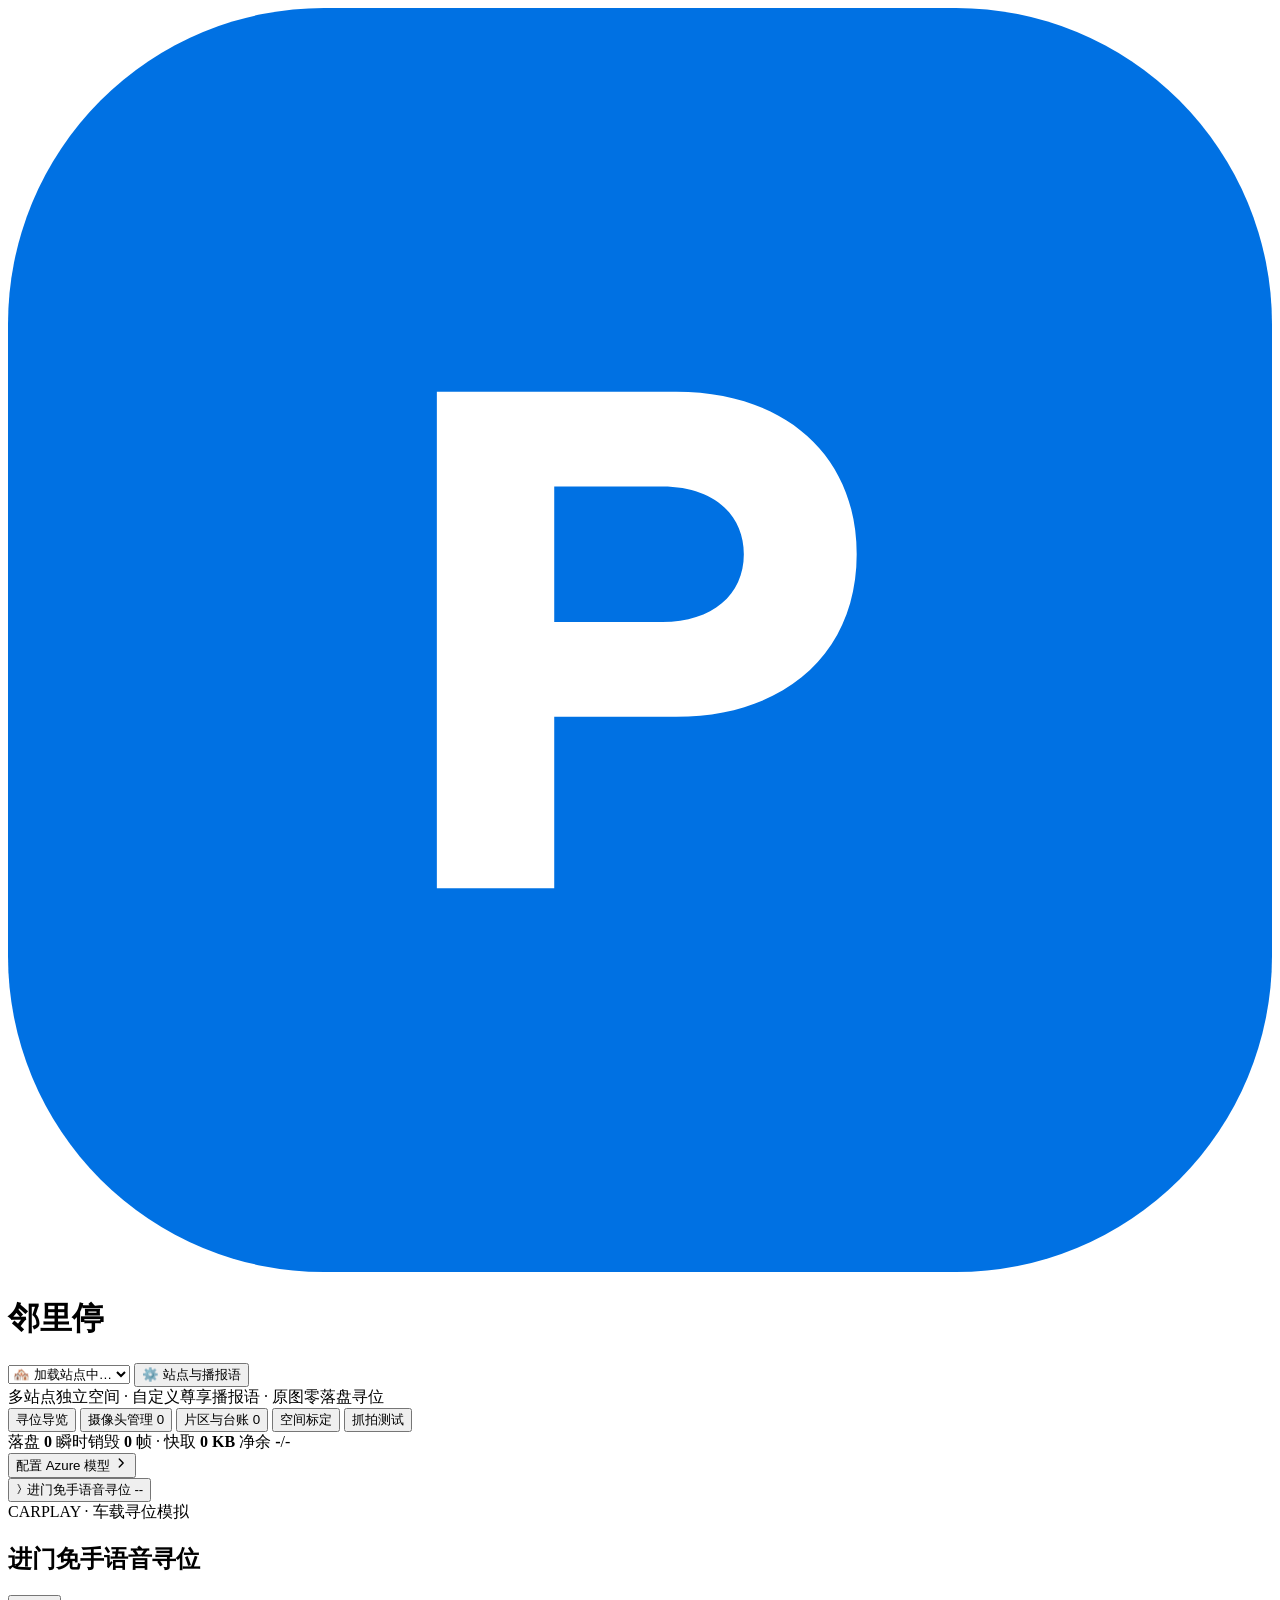
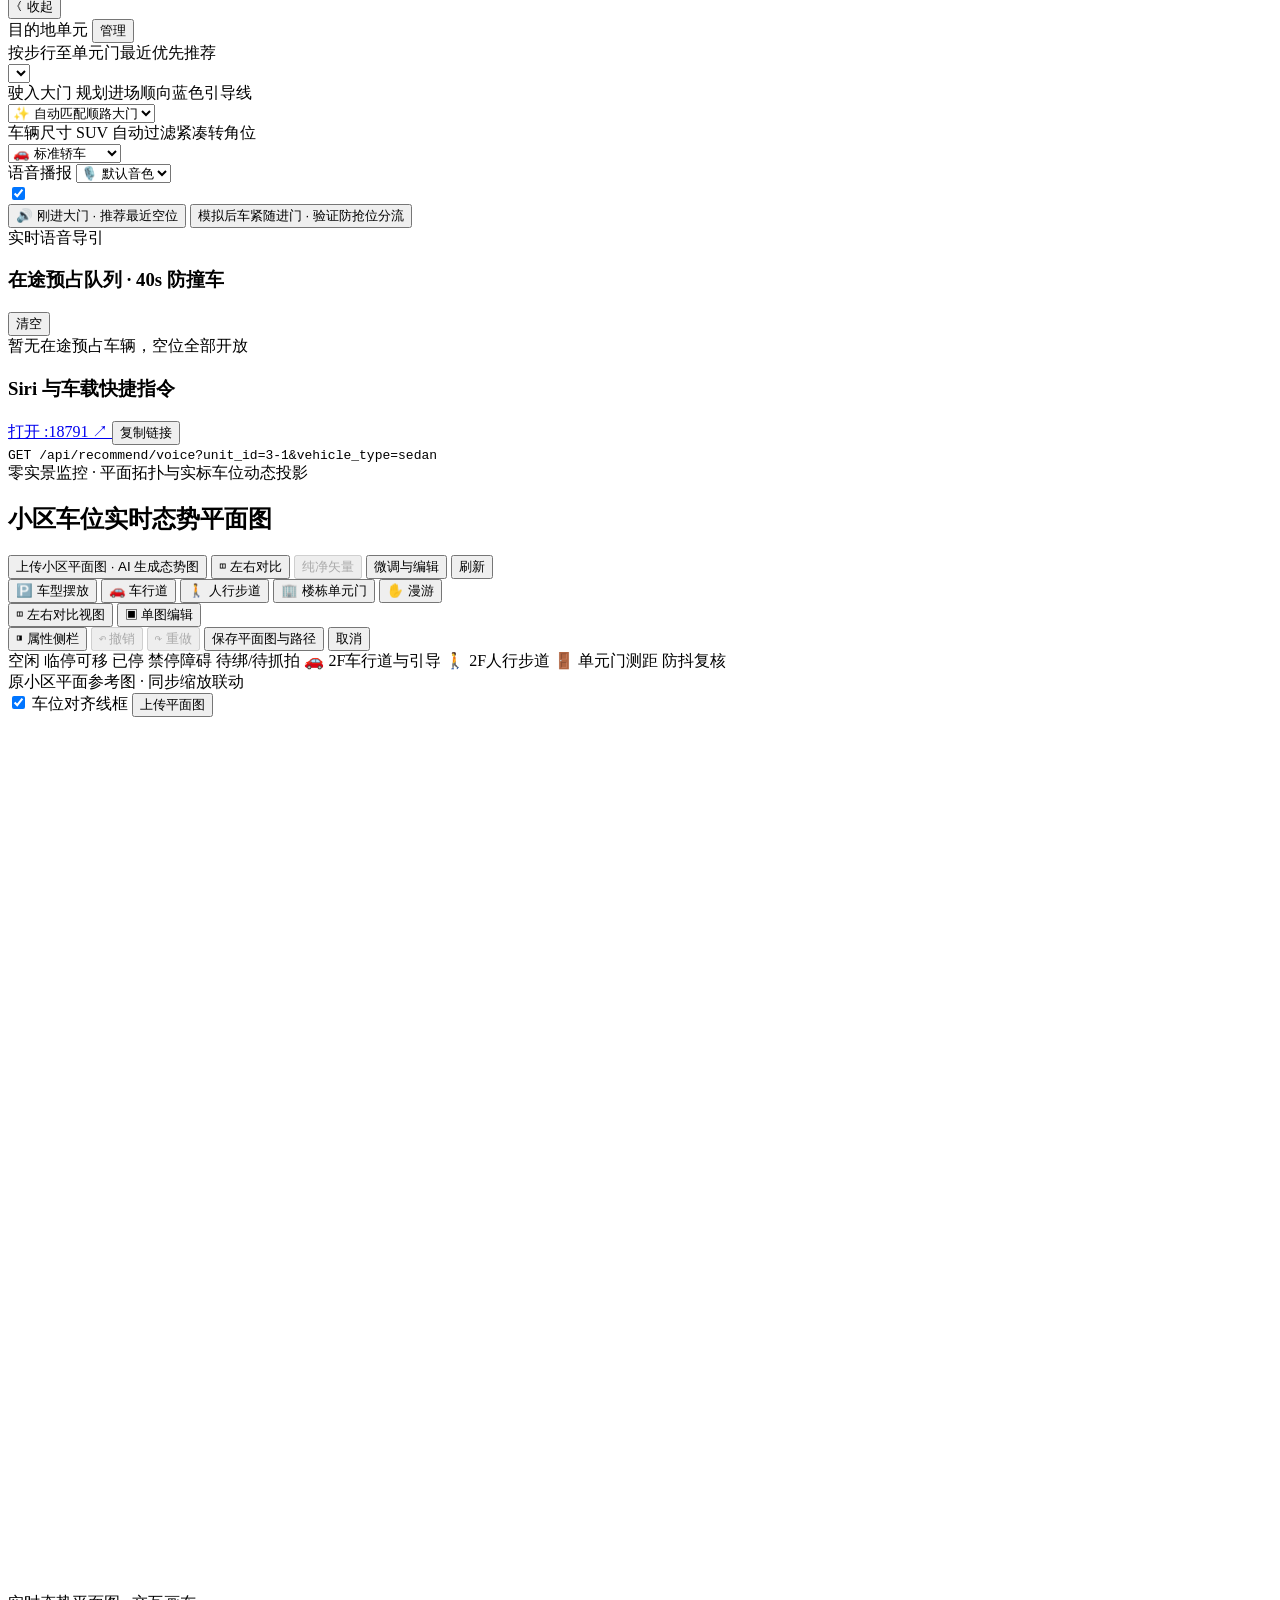
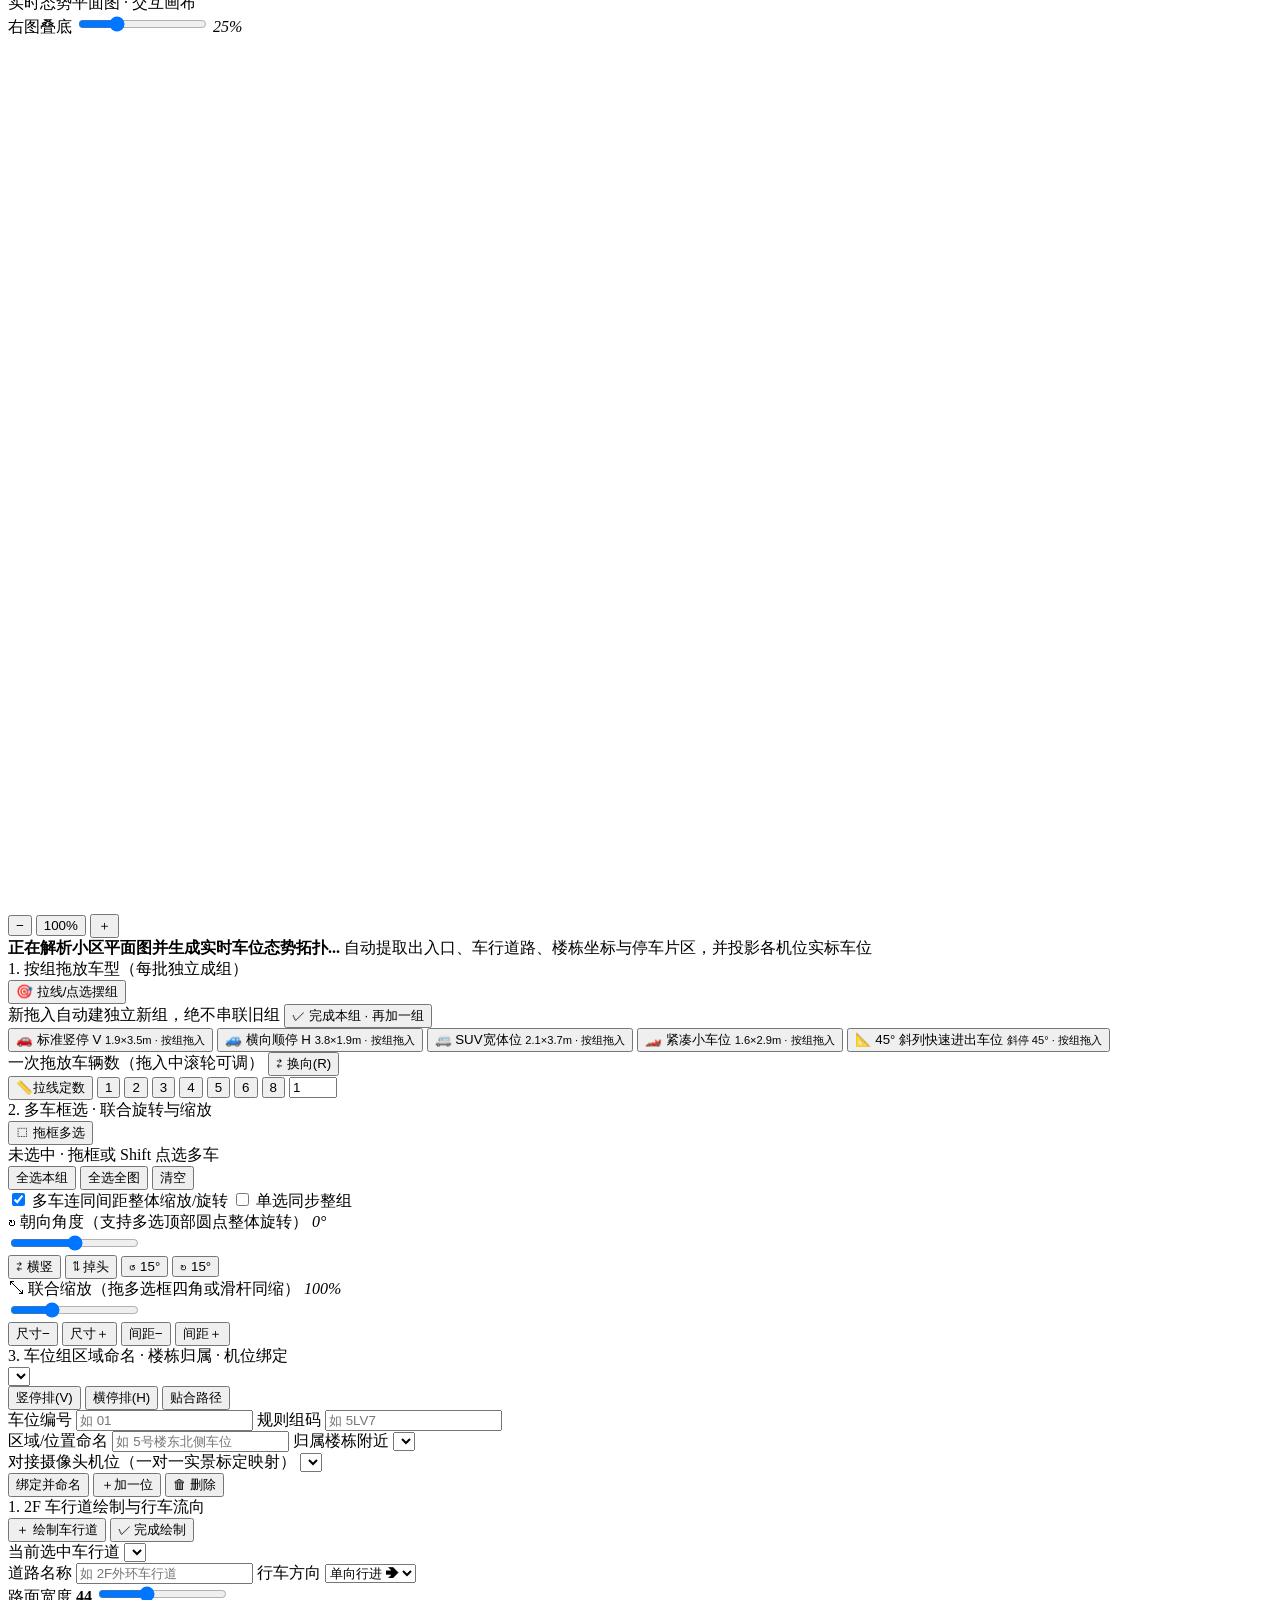
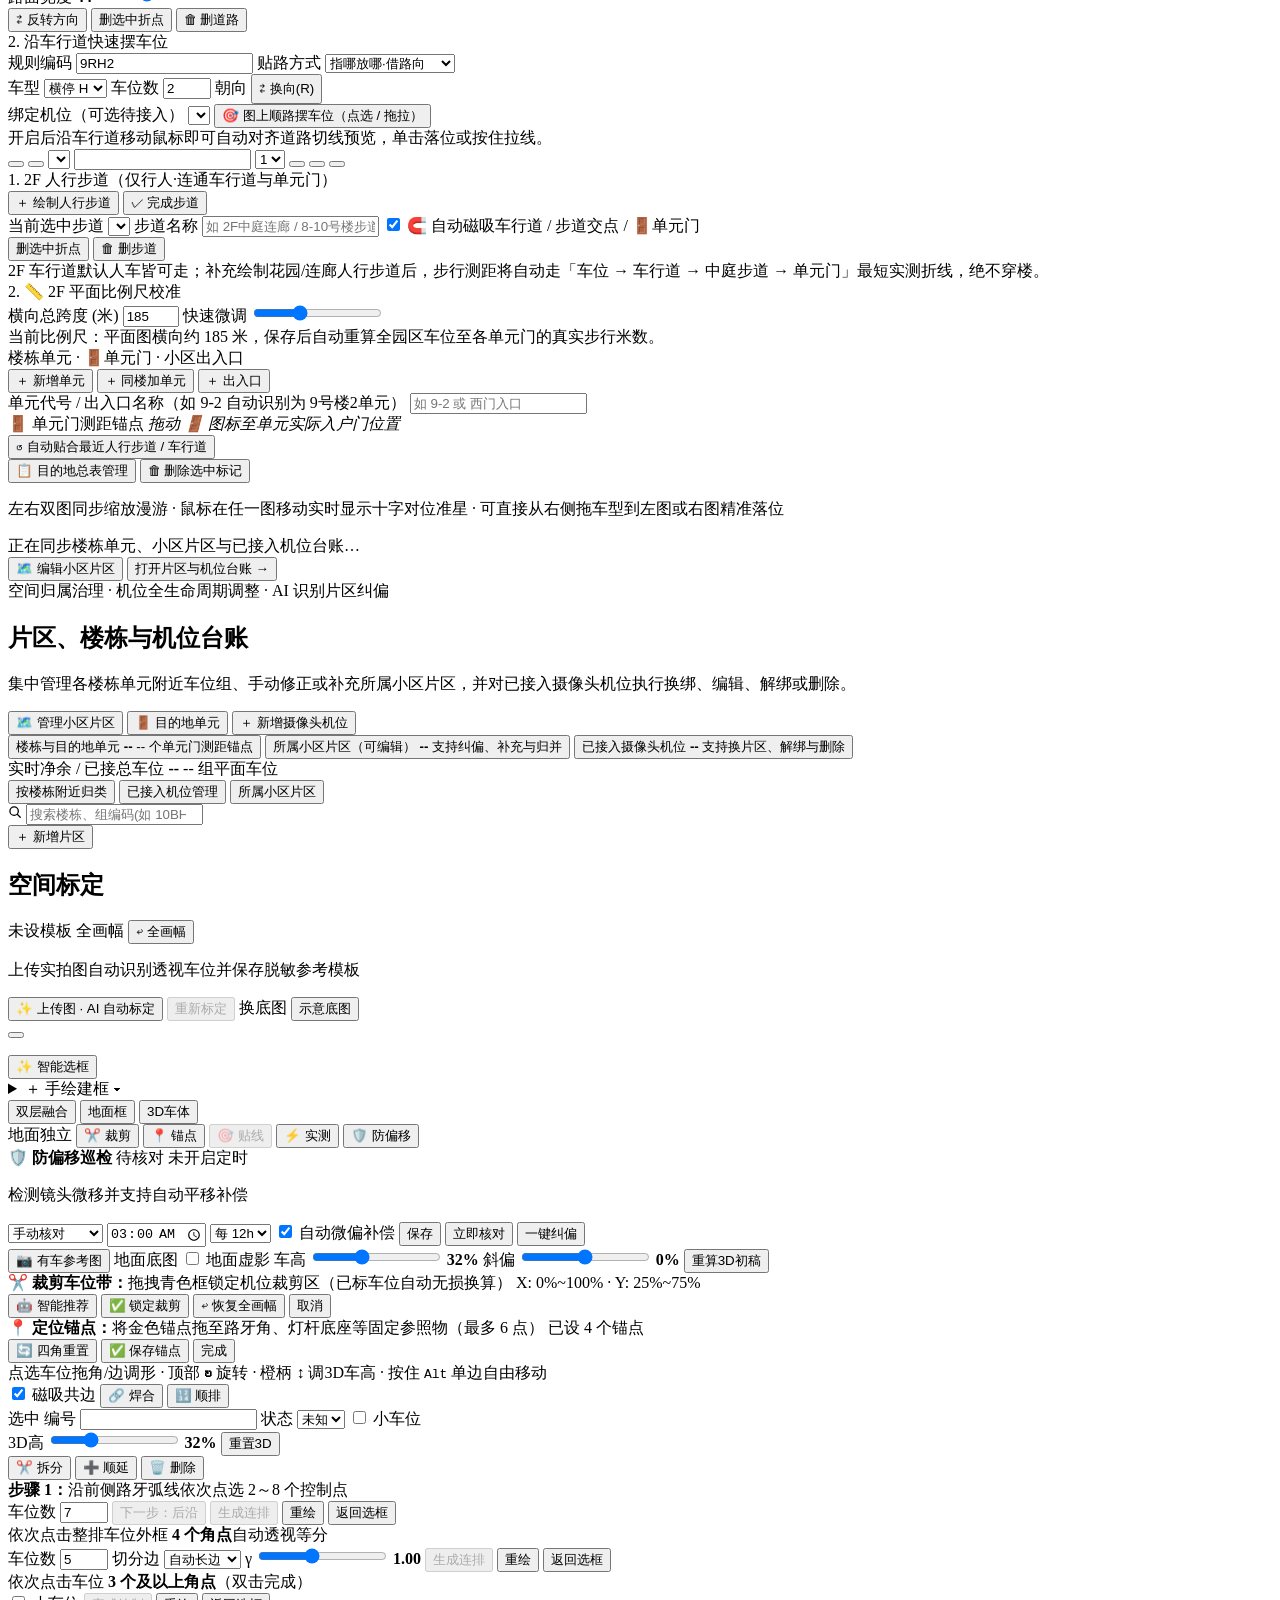
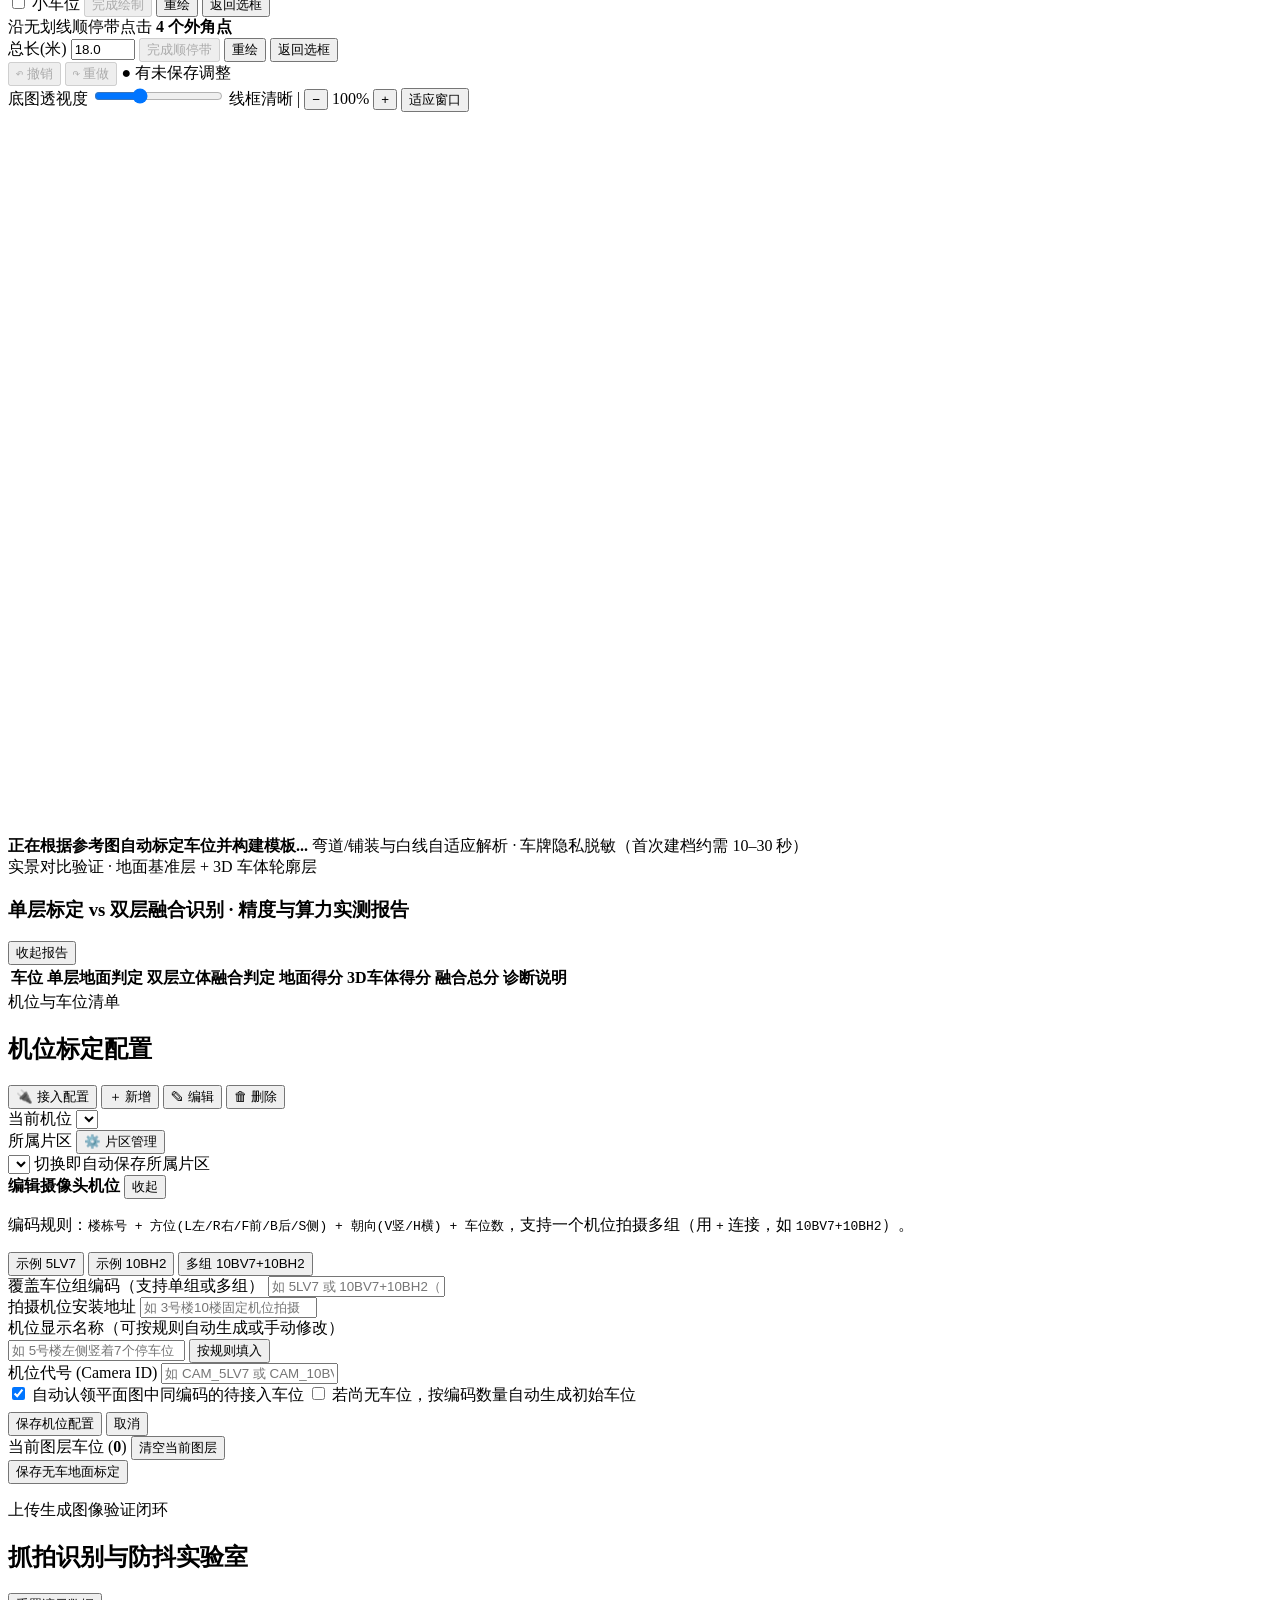
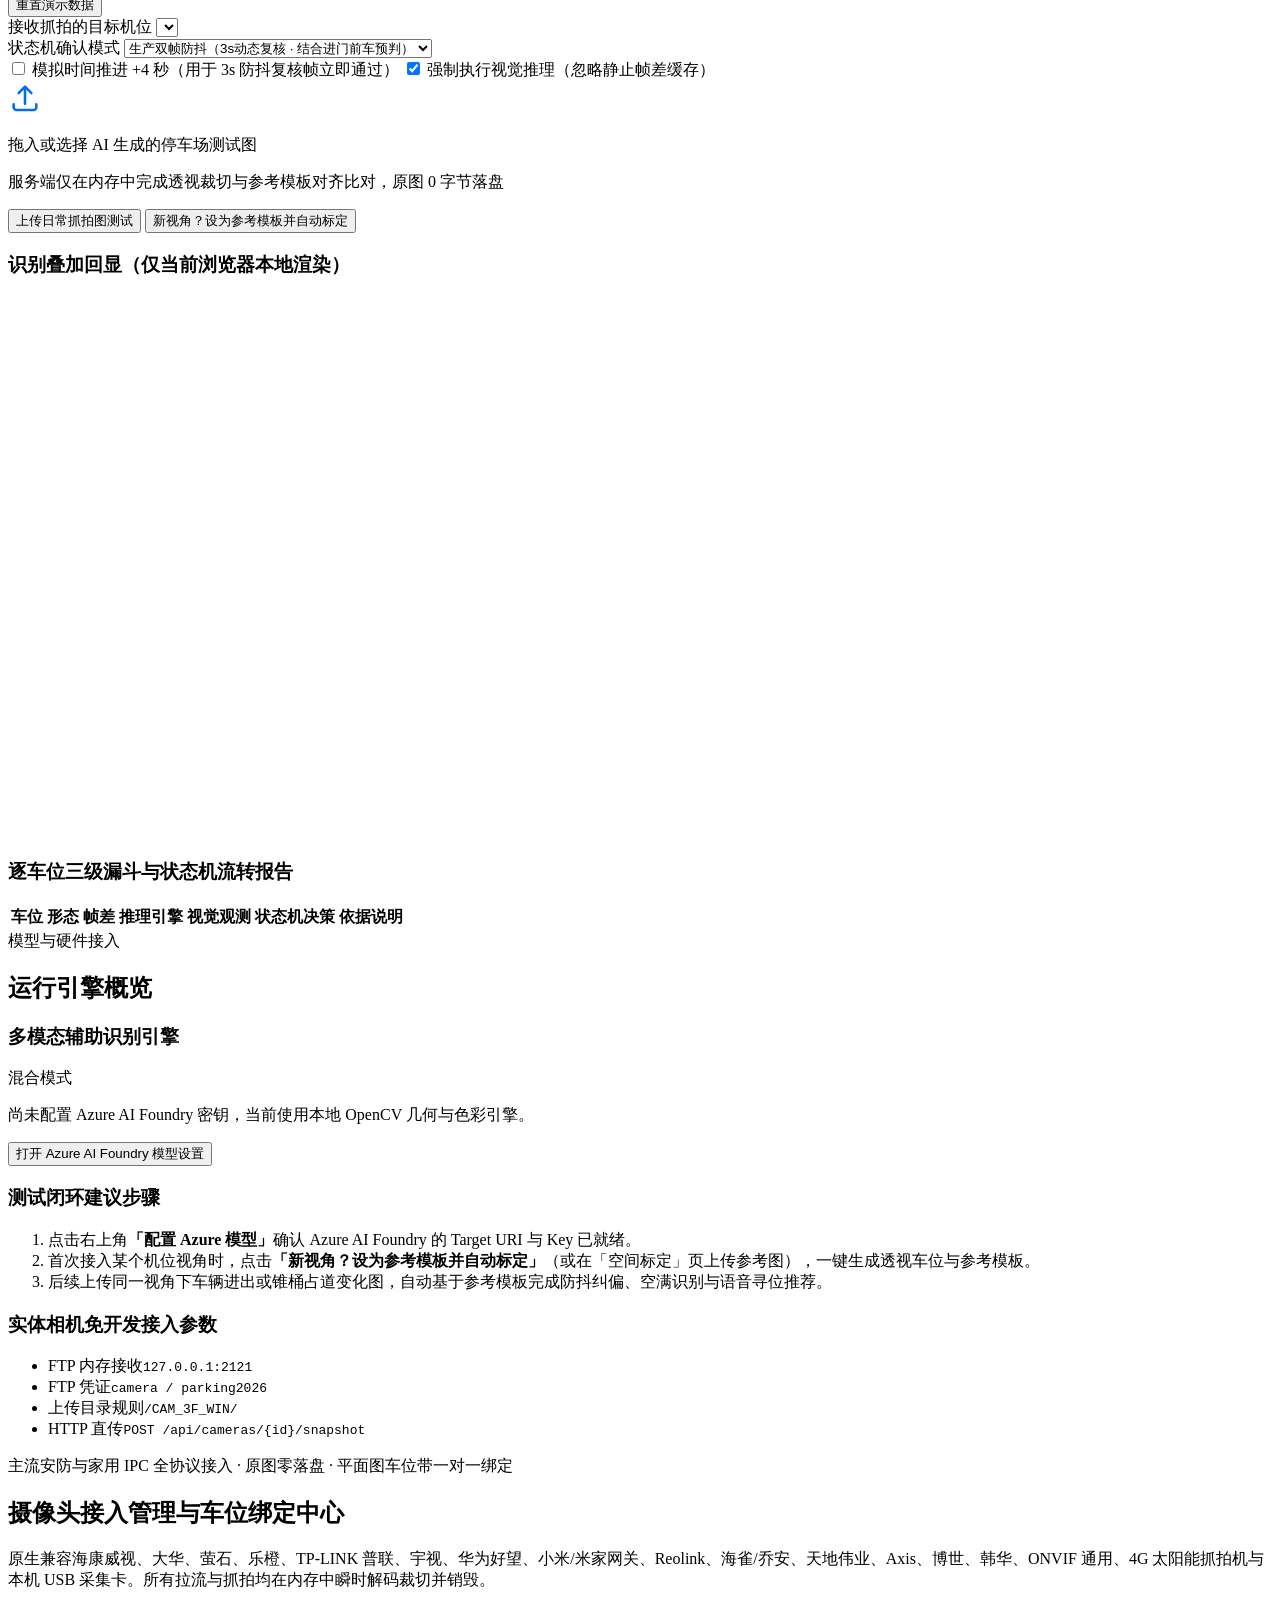
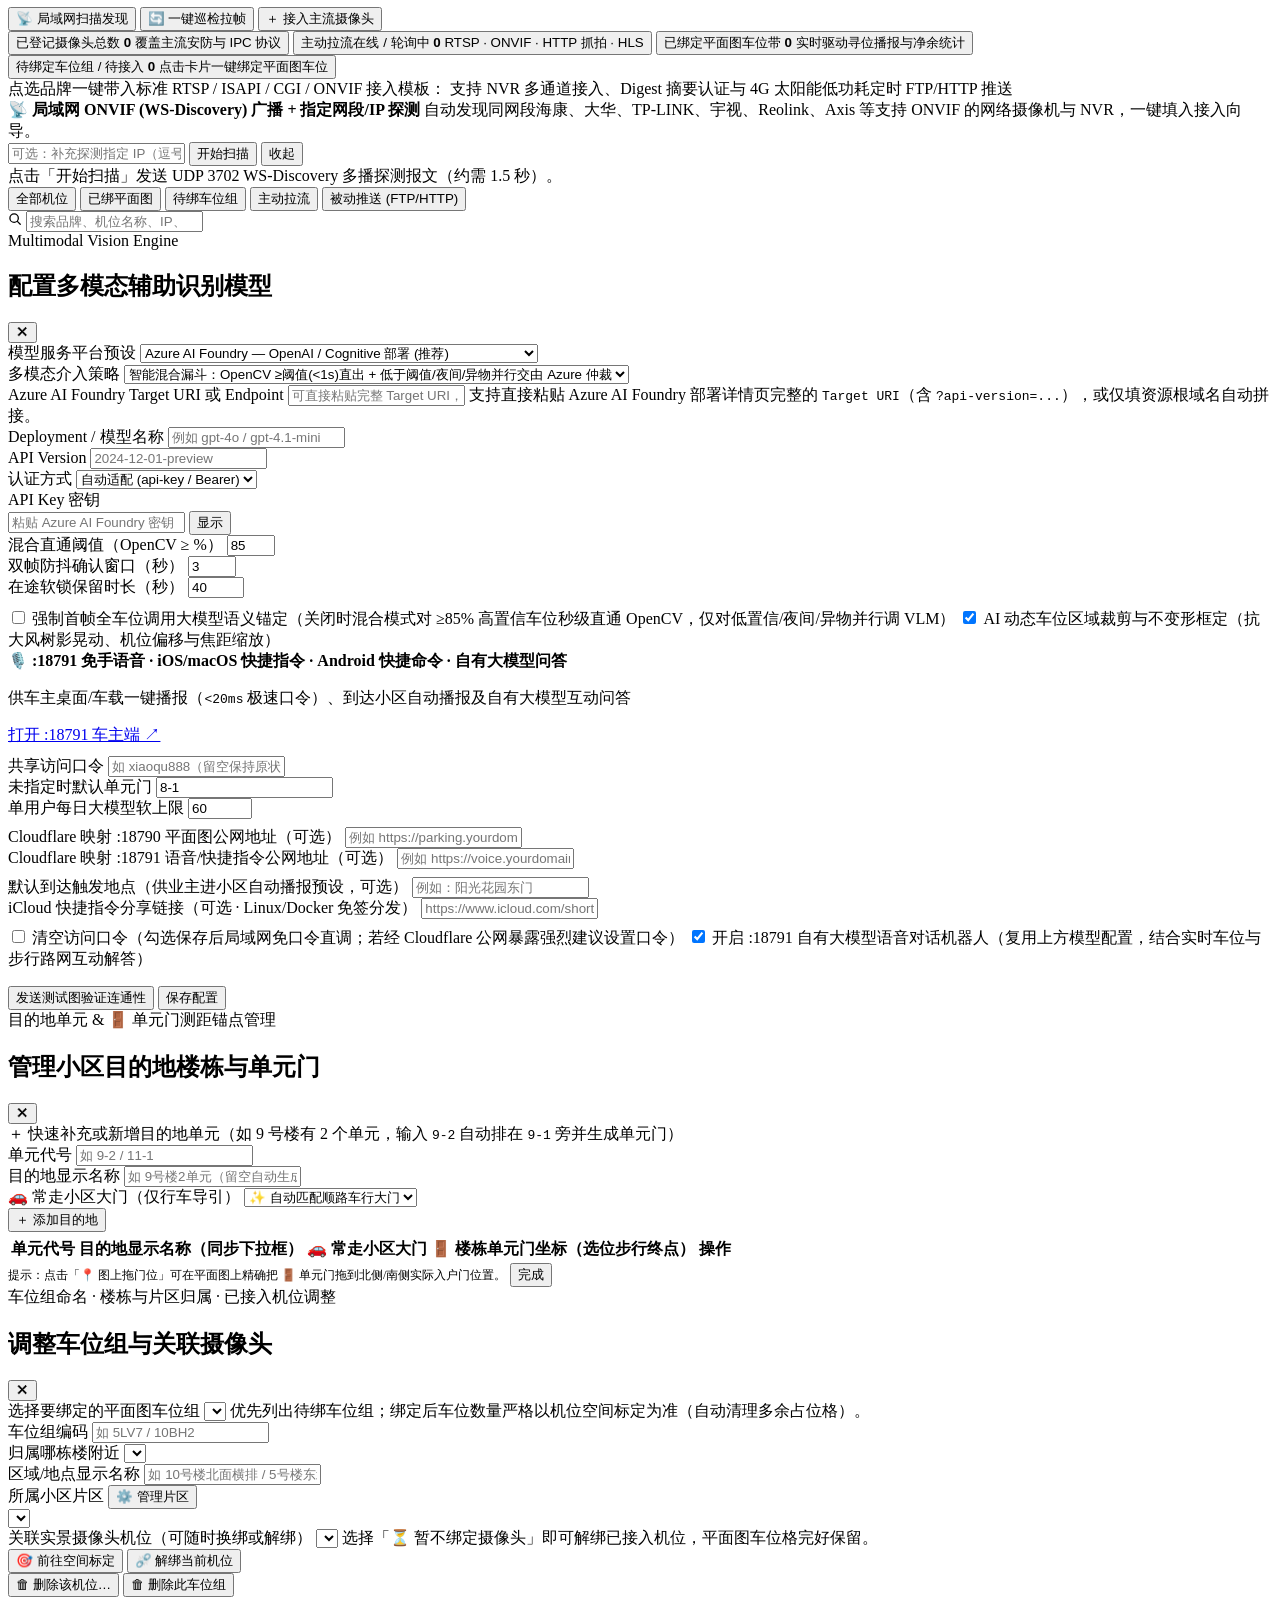
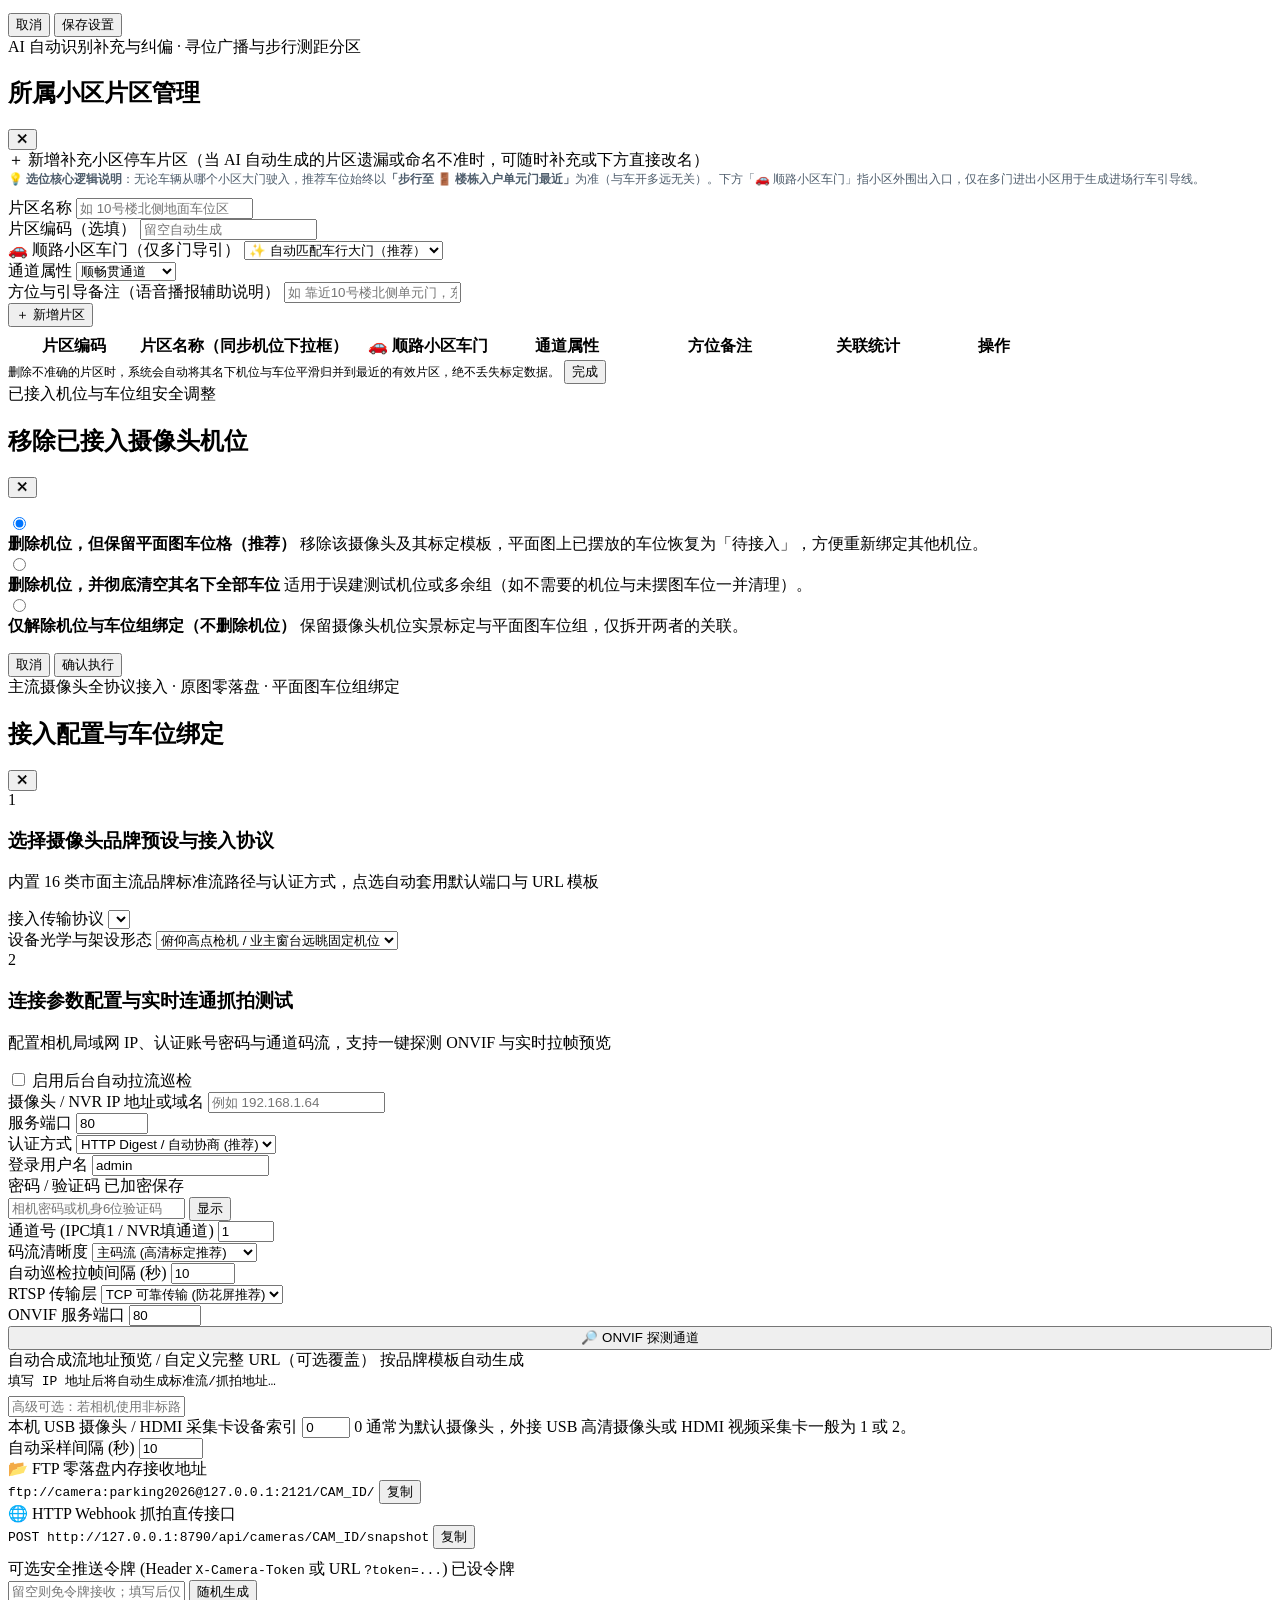
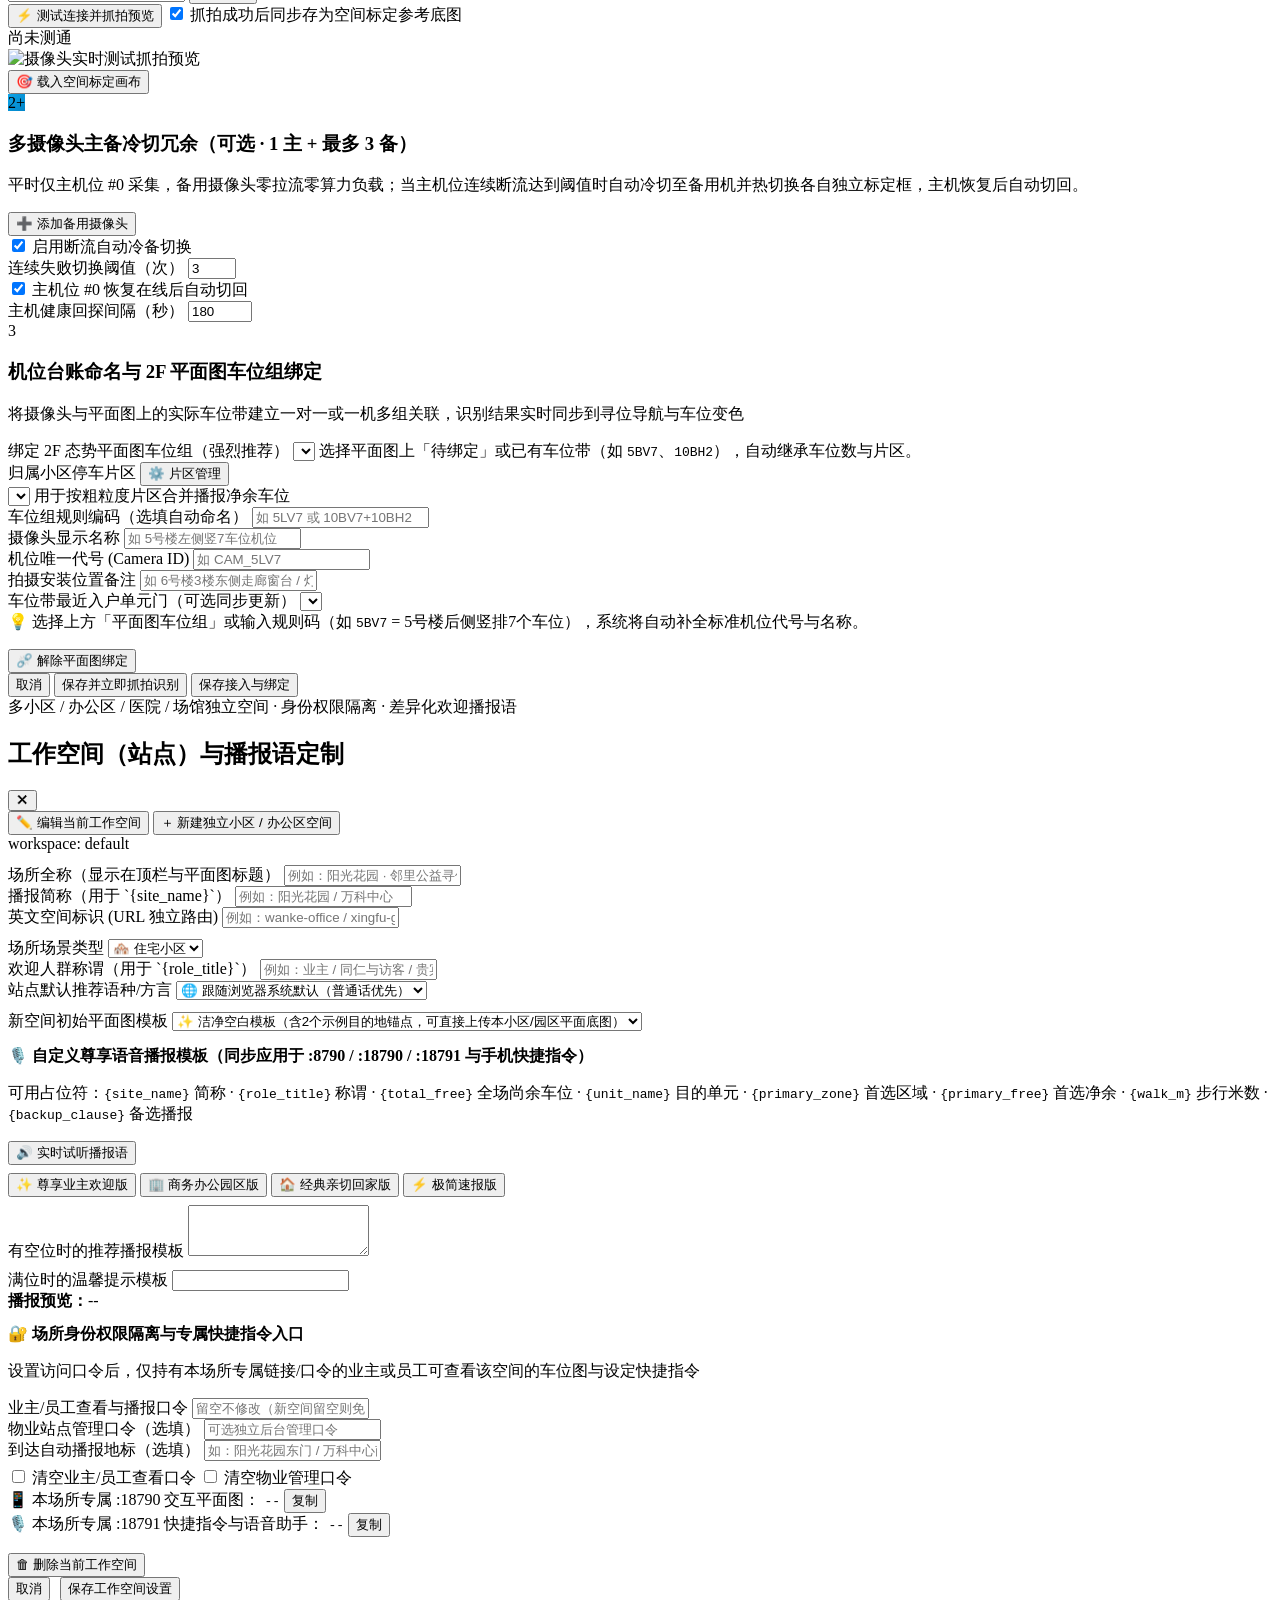
==== commit bb7e9048: "feat: add 18791 voice/Siri gateway, multi-workspace isolation, active-standby camera failover, and D" ====
--- a/static/index.html
+++ b/static/index.html
@@ -29,8 +29,18 @@
           </svg>
         </div>
         <div class="brand-copy">
-          <h1 id="communityTitle">邻里停</h1>
-          <span class="brand-sub">原图零落盘 · 透视自适应 · 社区公益寻位</span>
+          <div class="brand-title-row">
+            <h1 id="communityTitle">邻里停</h1>
+            <div class="ws-switcher-capsule" title="切换或新建独立的小区/办公园区工作空间">
+              <select id="workspaceSwitcherSelect" class="ws-switcher-select" aria-label="切换小区或园区工作空间">
+                <option value="default">🏘️ 加载站点中…</option>
+              </select>
+              <button id="btnOpenWorkspaceModal" class="ws-manage-btn" type="button" title="自定义当前小区/园区名称、尊享欢迎播报语、身份访问码或新建独立站点">
+                ⚙️ 站点与播报语
+              </button>
+            </div>
+          </div>
+          <span class="brand-sub">多站点独立空间 · 自定义尊享播报语 · 原图零落盘寻位</span>
         </div>
       </div>
 
@@ -86,88 +96,133 @@
           </button>
 
           <div id="driverExpandedBody" class="driver-expanded-body">
-            <div class="card-head">
-              <div>
-                <span class="eyebrow">CarPlay &amp; 小程序体验</span>
+            <!-- 1. 极简无拥挤顶栏 -->
+            <div class="drv-hero-head">
+              <div class="drv-hero-titles">
+                <span class="drv-eyebrow">CARPLAY · 车载寻位模拟</span>
                 <h2>进门免手语音寻位</h2>
               </div>
-              <div class="driver-head-controls">
-                <label class="apple-toggle">
+              <button
+                id="btnCollapseDriverPanel"
+                class="driver-fold-btn"
+                type="button"
+                title="向左收起寻位面板，为右侧平面图腾出更大编辑空间"
+              >
+                ⟨ 收起
+              </button>
+            </div>
+
+            <!-- 2. Apple iOS 分组内嵌设置表（标签左对齐 · 控件右对齐 · 0.5px 细分割线） -->
+            <div class="drv-ios-group">
+              <div class="drv-ios-row">
+                <div class="drv-row-meta">
+                  <div class="drv-row-title-line">
+                    <label for="unitSelect">目的地单元</label>
+                    <button
+                      id="btnOpenUnitsModal"
+                      class="drv-mini-badge-btn unit-manage-trigger"
+                      type="button"
+                      title="添加、修改或删除目的地单元，并校准单元门位置"
+                    >
+                      管理
+                    </button>
+                  </div>
+                  <span class="drv-row-sub">按步行至单元门最近优先推荐</span>
+                </div>
+                <div class="drv-row-ctrl">
+                  <select id="unitSelect" class="drv-clean-select"></select>
+                </div>
+              </div>
+
+              <div class="drv-ios-row">
+                <div class="drv-row-meta">
+                  <label for="entryGateSelect">驶入大门</label>
+                  <span class="drv-row-sub">规划进场顺向蓝色引导线</span>
+                </div>
+                <div class="drv-row-ctrl">
+                  <select id="entryGateSelect" class="drv-clean-select">
+                    <option value="auto">✨ 自动匹配顺路大门</option>
+                  </select>
+                </div>
+              </div>
+
+              <div class="drv-ios-row">
+                <div class="drv-row-meta">
+                  <label for="vehicleTypeSelect">车辆尺寸</label>
+                  <span class="drv-row-sub">SUV 自动过滤紧凑转角位</span>
+                </div>
+                <div class="drv-row-ctrl">
+                  <select id="vehicleTypeSelect" class="drv-clean-select">
+                    <option value="sedan">🚗 标准轿车</option>
+                    <option value="suv">🚙 中大型 SUV</option>
+                  </select>
+                </div>
+              </div>
+
+              <div class="drv-ios-row">
+                <div class="drv-row-meta">
+                  <span class="drv-row-title-text">语音播报</span>
+                  <select
+                    id="adminVoiceSelect"
+                    class="drv-voice-inline-select"
+                    title="可选播报音色（支持普通话、善怡粤语及多方言）"
+                    aria-label="选择语音音色"
+                  >
+                    <option value="">🎙️ 默认音色</option>
+                  </select>
+                </div>
+                <label class="drv-ios-switch" title="开启或关闭现场语音合成播报">
                   <input type="checkbox" id="ttsEnabled" checked />
-                  <span class="toggle-label">语音播报</span>
+                  <span class="drv-ios-slider"></span>
                 </label>
-                <button
-                  id="btnCollapseDriverPanel"
-                  class="driver-fold-btn"
-                  type="button"
-                  title="向左折叠寻位面板，为右侧平面图腾出横向对比与编辑空间"
-                >
-                  ⟨ 折叠
-                </button>
-              </div>
-            </div>
-
-            <div class="field-grid-2">
-              <div class="field">
-                <div class="field-label-row">
-                  <label for="unitSelect">目的地单元</label>
-                  <button
-                    id="btnOpenUnitsModal"
-                    class="link-btn unit-manage-trigger"
-                    type="button"
-                    title="添加、修改或删除目的地单元（如新增 9-2 单元），并校准单元门位置"
-                  >
-                    ⚙️ 管理目的地
-                  </button>
-                </div>
-                <select id="unitSelect"></select>
-              </div>
-              <div class="field">
-                <label for="vehicleTypeSelect">车辆尺寸</label>
-                <select id="vehicleTypeSelect">
-                  <option value="sedan">标准轿车 / 紧凑型</option>
-                  <option value="suv">中大型 SUV（过滤迷你转角位）</option>
-                </select>
-              </div>
-              <div class="field" style="grid-column: 1 / -1;">
-                <label for="entryGateSelect" title="无论从哪个小区大门驶入，推荐车位始终按步行到楼栋单元门最近排序；此处仅影响蓝色进场行车引导线起点">🚗 驶入小区大门 <span class="subtle-text" style="font-weight:400;font-size:11px;">（选位始终按步行至 🚪 单元门最近 · 多门小区可切换进场引导）</span></label>
-                <select id="entryGateSelect">
-                  <option value="auto">✨ 自动匹配顺路车行大门</option>
-                </select>
-              </div>
-            </div>
-
-            <div class="action-stack">
-              <button id="btnRecommendPrimary" class="btn-apple btn-apple-primary btn-apple-lg" type="button">
-                刚进大门 · 推荐离家最近空位
-              </button>
-              <button id="btnRecommendSecondCar" class="btn-apple btn-apple-tinted" type="button" title="模拟同单元第2辆车紧随进门，验证40秒在途软锁自动分流">
-                模拟同单元后车进门（验证防抢位分流）
-              </button>
-            </div>
-
-            <div id="voiceResultBox" class="transcript-card hidden">
-              <div class="transcript-header">
-                <span class="wave-badge">语音播报已就绪</span>
-              </div>
-              <p id="voiceText" class="transcript-body"></p>
-              <div id="recMeta" class="transcript-foot"></div>
-            </div>
-
-            <div class="inset-group">
-              <div class="inset-head">
-                <h3>在途软锁队列（40 秒预占防撞车）</h3>
-                <button id="btnClearLocks" class="link-btn" type="button">清空队列</button>
-              </div>
-              <div id="softLocksList" class="locks-container">当前无在途车辆，全部空位开放推荐</div>
-            </div>
-
-            <div class="inset-group shortcut-box">
-              <div class="inset-head">
-                <h3>Siri / iOS 快捷指令直连地址</h3>
-                <button id="btnCopySiri" class="link-btn" type="button">复制链接</button>
-              </div>
-              <code id="siriEndpointCode">GET /api/recommend/voice?unit_id=3-1&amp;vehicle_type=sedan</code>
+              </div>
+            </div>
+
+            <!-- 3. 主次分明的 Apple 触感操作区 -->
+            <div class="drv-cta-stack">
+              <button id="btnRecommendPrimary" class="drv-btn-hero" type="button">
+                <span>🔊 刚进大门 · 推荐最近空位</span>
+              </button>
+              <button
+                id="btnRecommendSecondCar"
+                class="drv-btn-secondary"
+                type="button"
+                title="模拟同单元第 2 辆车紧随进门，验证 40 秒在途软锁自动分流"
+              >
+                模拟后车紧随进门 · 验证防抢位分流
+              </button>
+            </div>
+
+            <!-- 4. 实时播报文案预览卡片 -->
+            <div id="voiceResultBox" class="drv-transcript-card hidden">
+              <div class="drv-transcript-top">
+                <span class="drv-live-wave"><i></i>实时语音导引</span>
+              </div>
+              <p id="voiceText" class="drv-transcript-body"></p>
+              <div id="recMeta" class="drv-transcript-foot"></div>
+            </div>
+
+            <!-- 5. 在途预占软锁队列 -->
+            <div class="drv-module-box">
+              <div class="drv-module-head">
+                <h3>在途预占队列 <span class="drv-muted-weight">· 40s 防撞车</span></h3>
+                <button id="btnClearLocks" class="link-btn" type="button">清空</button>
+              </div>
+              <div id="softLocksList" class="locks-container">暂无在途预占车辆，空位全部开放</div>
+            </div>
+
+            <!-- 6. Siri 快捷指令与车载语音端入口 -->
+            <div class="drv-module-box drv-shortcut-module">
+              <div class="drv-module-head">
+                <h3>Siri 与车载快捷指令</h3>
+                <div class="drv-module-links">
+                  <a id="drvOpenVoicePortalLink" class="drv-portal-pill" href="http://127.0.0.1:18791" target="_blank" rel="noopener">
+                    打开 :18791 ↗
+                  </a>
+                  <button id="btnCopySiri" class="link-btn" type="button">复制链接</button>
+                </div>
+              </div>
+              <code id="siriEndpointCode" class="drv-endpoint-code">GET /api/recommend/voice?unit_id=3-1&amp;vehicle_type=sedan</code>
             </div>
           </div>
         </div>
@@ -1549,6 +1604,69 @@
           </label>
         </div>
 
+        <!-- 18791 Voice / Siri / Android Shortcuts / Cloudflare Config -->
+        <div class="vg-admin-panel">
+          <div class="vg-admin-head">
+            <div>
+              <strong>🎙️ :18791 免手语音 · iOS/macOS 快捷指令 · Android 快捷命令 · 自有大模型问答</strong>
+              <p>供车主桌面/车载一键播报（<code>&lt;20ms</code> 极速口令）、到达小区自动播报及自有大模型互动问答</p>
+            </div>
+            <a id="vgOpenPortalLink" class="btn-apple btn-apple-secondary btn-apple-xs" href="http://127.0.0.1:18791" target="_blank" rel="noopener">
+              打开 :18791 车主端 ↗
+            </a>
+          </div>
+
+          <div class="field-grid-3" style="margin-top:10px;">
+            <div class="field">
+              <label for="vgCfgAccessToken">
+                共享访问口令 <span id="vgTokenSavedPill" class="saved-key-pill"></span>
+              </label>
+              <input type="password" id="vgCfgAccessToken" placeholder="如 xiaoqu888（留空保持原状态）" />
+            </div>
+            <div class="field">
+              <label for="vgCfgDefaultUnit">未指定时默认单元门</label>
+              <input type="text" id="vgCfgDefaultUnit" placeholder="8-1" value="8-1" />
+            </div>
+            <div class="field">
+              <label for="vgCfgDailyLimit">单用户每日大模型软上限</label>
+              <input type="number" id="vgCfgDailyLimit" value="60" min="5" max="1000" step="5" />
+            </div>
+          </div>
+
+          <div class="field-grid-2" style="margin-top:8px;">
+            <div class="field">
+              <label for="vgCfgPublicMobileUrl">Cloudflare 映射 :18790 平面图公网地址（可选）</label>
+              <input type="url" id="vgCfgPublicMobileUrl" placeholder="例如 https://parking.yourdomain.com" />
+            </div>
+            <div class="field">
+              <label for="vgCfgPublicVoiceUrl">Cloudflare 映射 :18791 语音/快捷指令公网地址（可选）</label>
+              <input type="url" id="vgCfgPublicVoiceUrl" placeholder="例如 https://voice.yourdomain.com" />
+            </div>
+          </div>
+
+          <div class="field-grid-2" style="margin-top:8px;">
+            <div class="field">
+              <label for="vgCfgArrivalPlace">默认到达触发地点（供业主进小区自动播报预设，可选）</label>
+              <input type="text" id="vgCfgArrivalPlace" placeholder="例如：阳光花园东门" />
+            </div>
+            <div class="field">
+              <label for="vgCfgIcloudShortcutUrl">iCloud 快捷指令分享链接（可选 · Linux/Docker 免签分发）</label>
+              <input type="url" id="vgCfgIcloudShortcutUrl" placeholder="https://www.icloud.com/shortcuts/xxxx（Mac 本机已自动签名，可留空）" />
+            </div>
+          </div>
+
+          <div class="options-row" style="margin-top:8px;flex-direction:column;align-items:flex-start;gap:6px;">
+            <label class="apple-check">
+              <input type="checkbox" id="vgCfgClearAccessToken" />
+              清空访问口令（勾选保存后局域网免口令直调；若经 Cloudflare 公网暴露强烈建议设置口令）
+            </label>
+            <label class="apple-check">
+              <input type="checkbox" id="vgCfgLlmQaEnabled" checked />
+              开启 :18791 自有大模型语音对话机器人（复用上方模型配置，结合实时车位与步行路网互动解答）
+            </label>
+          </div>
+        </div>
+
         <div id="vlmTestResultBox" class="test-result-banner hidden"></div>
         <p id="cfgSaveMsg" class="feedback-note"></p>
       </div>
@@ -2053,6 +2171,41 @@
           </div>
         </div>
 
+        <!-- STEP 2.5: Active-Standby Multi-Camera Cold Failover Redundancy -->
+        <div class="cam-wiz-section cam-failover-section">
+          <div class="cam-wiz-step-head">
+            <span class="cam-wiz-step-num" style="background:linear-gradient(135deg,#0EA5E9,#0284C7);">2+</span>
+            <div style="flex:1;">
+              <h3>多摄像头主备冷切冗余（可选 · 1 主 + 最多 3 备）</h3>
+              <p>平时仅主机位 #0 采集，备用摄像头零拉流零算力负载；当主机位连续断流达到阈值时自动冷切至备用机并热切换各自独立标定框，主机恢复后自动切回。</p>
+            </div>
+            <button id="btnCamAddStandbySlot" class="btn-apple btn-apple-secondary btn-apple-xs" type="button">
+              ➕ 添加备用摄像头
+            </button>
+          </div>
+
+          <div class="cam-failover-policy-bar">
+            <label class="apple-check">
+              <input type="checkbox" id="camCfgFailoverEnabled" checked />
+              启用断流自动冷备切换
+            </label>
+            <div class="cam-failover-inline-field">
+              <label for="camCfgFailoverThreshold">连续失败切换阈值（次）</label>
+              <input type="number" id="camCfgFailoverThreshold" value="3" min="1" max="20" step="1" />
+            </div>
+            <label class="apple-check">
+              <input type="checkbox" id="camCfgAutoRestorePrimary" checked />
+              主机位 #0 恢复在线后自动切回
+            </label>
+            <div class="cam-failover-inline-field">
+              <label for="camCfgPrimaryProbeSec">主机健康回探间隔（秒）</label>
+              <input type="number" id="camCfgPrimaryProbeSec" value="180" min="15" max="3600" step="15" />
+            </div>
+          </div>
+
+          <div id="camCfgStandbySlotsList" class="cam-standby-slots-list"></div>
+        </div>
+
         <!-- STEP 3: Naming, Zone & 2F Floor-Plan Spot Group Binding -->
         <div class="cam-wiz-section">
           <div class="cam-wiz-step-head">
@@ -2132,6 +2285,180 @@
     </div>
   </div>
 
+  <!-- ==================== APPLE SHEET MODAL: MULTI-WORKSPACE & CUSTOM BROADCAST GREETING ==================== -->
+  <div id="workspaceModal" class="modal-overlay hidden" role="dialog" aria-modal="true" aria-labelledby="wsModalTitle">
+    <div id="workspaceModalBackdrop" class="modal-backdrop"></div>
+    <div class="modal-sheet modal-sheet-wide">
+      <div class="sheet-header">
+        <div>
+          <span class="eyebrow">多小区 / 办公区 / 医院 / 场馆独立空间 · 身份权限隔离 · 差异化欢迎播报语</span>
+          <h2 id="wsModalTitle">工作空间（站点）与播报语定制</h2>
+        </div>
+        <button id="btnCloseWorkspaceModal" class="icon-close-btn" type="button" aria-label="关闭">✕</button>
+      </div>
+
+      <div class="sheet-body">
+        <div class="ws-mode-bar">
+          <div class="ws-mode-seg" id="wsModalModeSeg">
+            <button type="button" class="ws-mode-btn is-active" data-wsmode="edit">✏️ 编辑当前工作空间</button>
+            <button type="button" class="ws-mode-btn" data-wsmode="create">＋ 新建独立小区 / 办公区空间</button>
+          </div>
+          <span id="wsCurrentSlugPill" class="saved-key-pill">workspace: default</span>
+        </div>
+
+        <div class="field-grid-3" style="margin-top:12px;">
+          <div class="field">
+            <label for="wsNameInput">场所全称（显示在顶栏与平面图标题）</label>
+            <input type="text" id="wsNameInput" placeholder="例如：阳光花园 · 邻里公益寻位 / 万科中心办公园区" maxlength="48" />
+          </div>
+          <div class="field">
+            <label for="wsShortNameInput">播报简称（用于 `{site_name}`）</label>
+            <input type="text" id="wsShortNameInput" placeholder="例如：阳光花园 / 万科中心" maxlength="24" />
+          </div>
+          <div class="field" id="wsSlugFieldWrap">
+            <label for="wsSlugInput">英文空间标识 (URL 独立路由)</label>
+            <input type="text" id="wsSlugInput" placeholder="例如：wanke-office / xingfu-garden" maxlength="36" />
+          </div>
+        </div>
+
+        <div class="field-grid-3" style="margin-top:10px;">
+          <div class="field">
+            <label for="wsSceneTypeSelect">场所场景类型</label>
+            <select id="wsSceneTypeSelect">
+              <option value="community">🏘️ 住宅小区</option>
+              <option value="office">🏢 办公园区</option>
+              <option value="hospital">🏥 医院院区</option>
+              <option value="school">🏫 学校园区</option>
+              <option value="venue">🏛️ 场馆景区</option>
+            </select>
+          </div>
+          <div class="field">
+            <label for="wsRoleTitleInput">欢迎人群称谓（用于 `{role_title}`）</label>
+            <input type="text" id="wsRoleTitleInput" placeholder="例如：业主 / 同仁与访客 / 贵宾" maxlength="20" />
+          </div>
+          <div class="field">
+            <label for="wsPrefVoiceLangSelect">站点默认推荐语种/方言</label>
+            <select id="wsPrefVoiceLangSelect">
+              <option value="">🌐 跟随浏览器系统默认（普通话优先）</option>
+              <option value="zh-CN">🗣️ 普通话 (zh-CN)</option>
+              <option value="zh-HK">🗣️ 粤语 · 广东话 (zh-HK · 善怡等)</option>
+              <option value="zh-TW">🗣️ 台湾国语 (zh-TW · 美佳等)</option>
+            </select>
+          </div>
+        </div>
+
+        <div id="wsCreateInitRow" class="field hidden" style="margin-top:10px;">
+          <label for="wsTemplateInitSelect">新空间初始平面图模板</label>
+          <select id="wsTemplateInitSelect">
+            <option value="blank" selected>✨ 洁净空白模板（含2个示例目的地锚点，可直接上传本小区/园区平面底图）</option>
+            <option value="demo">📦 完整演示车位模板（含4路示例机位与多排车位，便于快速体验）</option>
+          </select>
+        </div>
+
+        <!-- Custom Greeting & Broadcast Template Designer -->
+        <div class="vg-admin-panel" style="margin-top:14px;">
+          <div class="vg-admin-head">
+            <div>
+              <strong>🎙️ 自定义尊享语音播报模板（同步应用于 :8790 / :18790 / :18791 与手机快捷指令）</strong>
+              <p>可用占位符：<code>{site_name}</code> 简称 · <code>{role_title}</code> 称谓 · <code>{total_free}</code> 全场尚余车位 · <code>{unit_name}</code> 目的单元 · <code>{primary_zone}</code> 首选区域 · <code>{primary_free}</code> 首选净余 · <code>{walk_m}</code> 步行米数 · <code>{backup_clause}</code> 备选播报</p>
+            </div>
+            <button id="btnWsPreviewSpeak" class="btn-apple btn-apple-secondary btn-apple-xs" type="button">
+              🔊 实时试听播报语
+            </button>
+          </div>
+
+          <div class="ws-tpl-preset-chips" id="wsTplPresetChips" style="margin:8px 0;">
+            <button type="button" class="ws-chip-btn" data-tplkey="vip_community">✨ 尊享业主欢迎版</button>
+            <button type="button" class="ws-chip-btn" data-tplkey="office_welcome">🏢 商务办公园区版</button>
+            <button type="button" class="ws-chip-btn" data-tplkey="classic">🏠 经典亲切回家版</button>
+            <button type="button" class="ws-chip-btn" data-tplkey="concise">⚡ 极简速报版</button>
+          </div>
+
+          <div class="field">
+            <label for="wsGreetingTplInput">有空位时的推荐播报模板</label>
+            <textarea id="wsGreetingTplInput" rows="3" class="ws-textarea"></textarea>
+          </div>
+
+          <div class="field" style="margin-top:8px;">
+            <label for="wsFullTplInput">满位时的温馨提示模板</label>
+            <input type="text" id="wsFullTplInput" />
+          </div>
+
+          <div id="wsLivePreviewBox" class="ws-live-preview-box">
+            <strong>播报预览：</strong><span id="wsLivePreviewText">--</span>
+          </div>
+        </div>
+
+        <!-- Per-Workspace Identity Access & Exclusive Shortcut Links -->
+        <div class="vg-admin-panel" style="margin-top:12px;">
+          <div class="vg-admin-head">
+            <div>
+              <strong>🔐 场所身份权限隔离与专属快捷指令入口</strong>
+              <p>设置访问口令后，仅持有本场所专属链接/口令的业主或员工可查看该空间的车位图与设定快捷指令</p>
+            </div>
+          </div>
+
+          <div class="field-grid-3" style="margin-top:8px;">
+            <div class="field">
+              <label for="wsAccessTokenInput">
+                业主/员工查看与播报口令 <span id="wsViewerTokPill" class="saved-key-pill"></span>
+              </label>
+              <input type="password" id="wsAccessTokenInput" placeholder="留空不修改（新空间留空则免口令）" autocomplete="off" />
+            </div>
+            <div class="field">
+              <label for="wsAdminTokenInput">
+                物业站点管理口令（选填） <span id="wsAdminTokPill" class="saved-key-pill"></span>
+              </label>
+              <input type="password" id="wsAdminTokenInput" placeholder="可选独立后台管理口令" autocomplete="off" />
+            </div>
+            <div class="field">
+              <label for="wsArrivalPlaceInput">到达自动播报地标（选填）</label>
+              <input type="text" id="wsArrivalPlaceInput" placeholder="如：阳光花园东门 / 万科中心南门" />
+            </div>
+          </div>
+
+          <div class="options-row" style="margin-top:6px;gap:16px;">
+            <label class="apple-check">
+              <input type="checkbox" id="wsClearAccessTokenChk" />
+              清空业主/员工查看口令
+            </label>
+            <label class="apple-check">
+              <input type="checkbox" id="wsClearAdminTokenChk" />
+              清空物业管理口令
+            </label>
+          </div>
+
+          <div id="wsExclusiveLinksBox" class="ws-links-bar">
+            <div class="ws-link-item">
+              <span>📱 本场所专属 :18790 交互平面图：</span>
+              <code id="wsLink18790">--</code>
+              <button type="button" id="btnCopyWs18790" class="btn-apple btn-apple-ghost btn-apple-xs">复制</button>
+            </div>
+            <div class="ws-link-item">
+              <span>🎙️ 本场所专属 :18791 快捷指令与语音助手：</span>
+              <code id="wsLink18791">--</code>
+              <button type="button" id="btnCopyWs18791" class="btn-apple btn-apple-ghost btn-apple-xs">复制</button>
+            </div>
+          </div>
+        </div>
+
+        <p id="wsModalFeedback" class="feedback-note"></p>
+      </div>
+
+      <div class="sheet-footer" style="justify-content:space-between;">
+        <div>
+          <button id="btnDeleteWorkspace" class="btn-apple btn-apple-secondary btn-apple-sm map-danger-btn hidden" type="button">
+            🗑 删除当前工作空间
+          </button>
+        </div>
+        <div style="display:flex;gap:10px;">
+          <button id="btnCancelWorkspaceModal" class="btn-apple btn-apple-ghost" type="button">取消</button>
+          <button id="btnSaveWorkspaceModal" class="btn-apple btn-apple-primary" type="button">保存工作空间设置</button>
+        </div>
+      </div>
+    </div>
+  </div>
+
   <div id="appleToastHost" class="apple-toast-host" aria-live="polite"></div>
 
   <script src="/app.js?v=20260420h"></script>
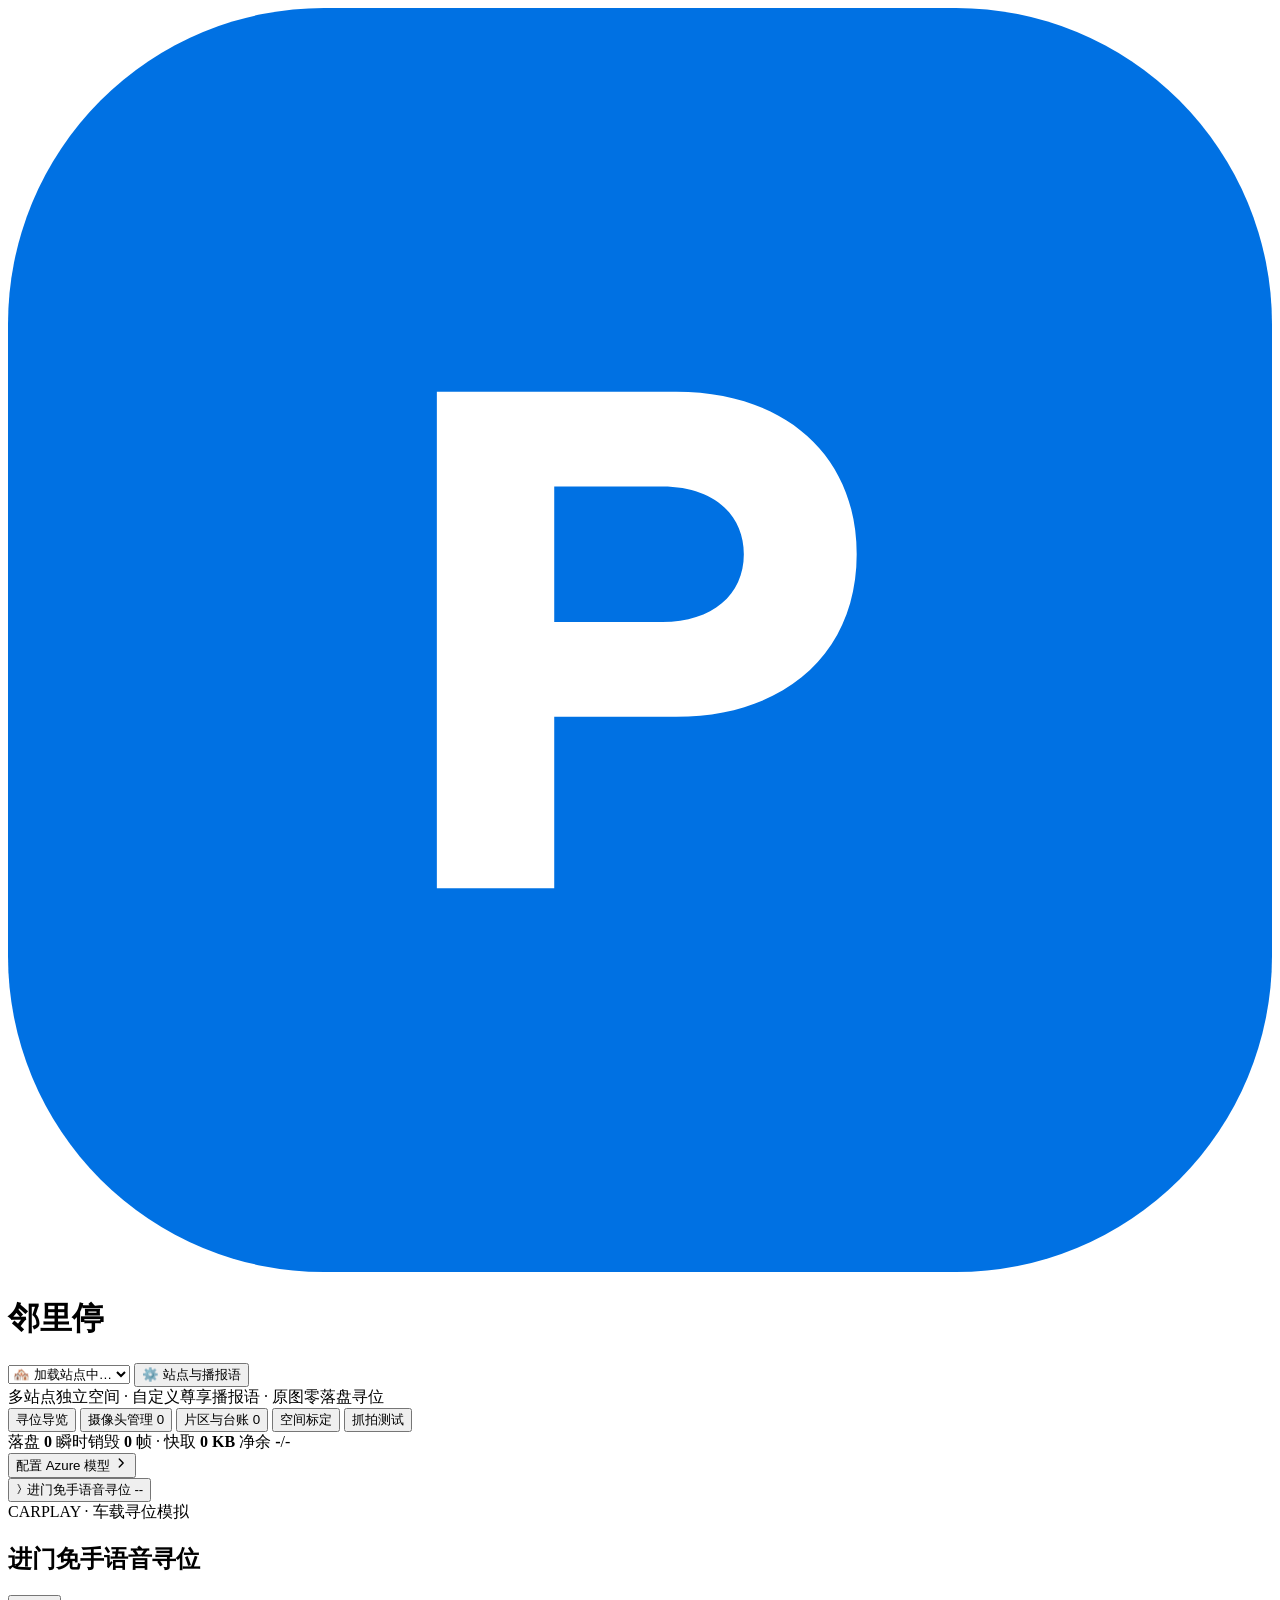
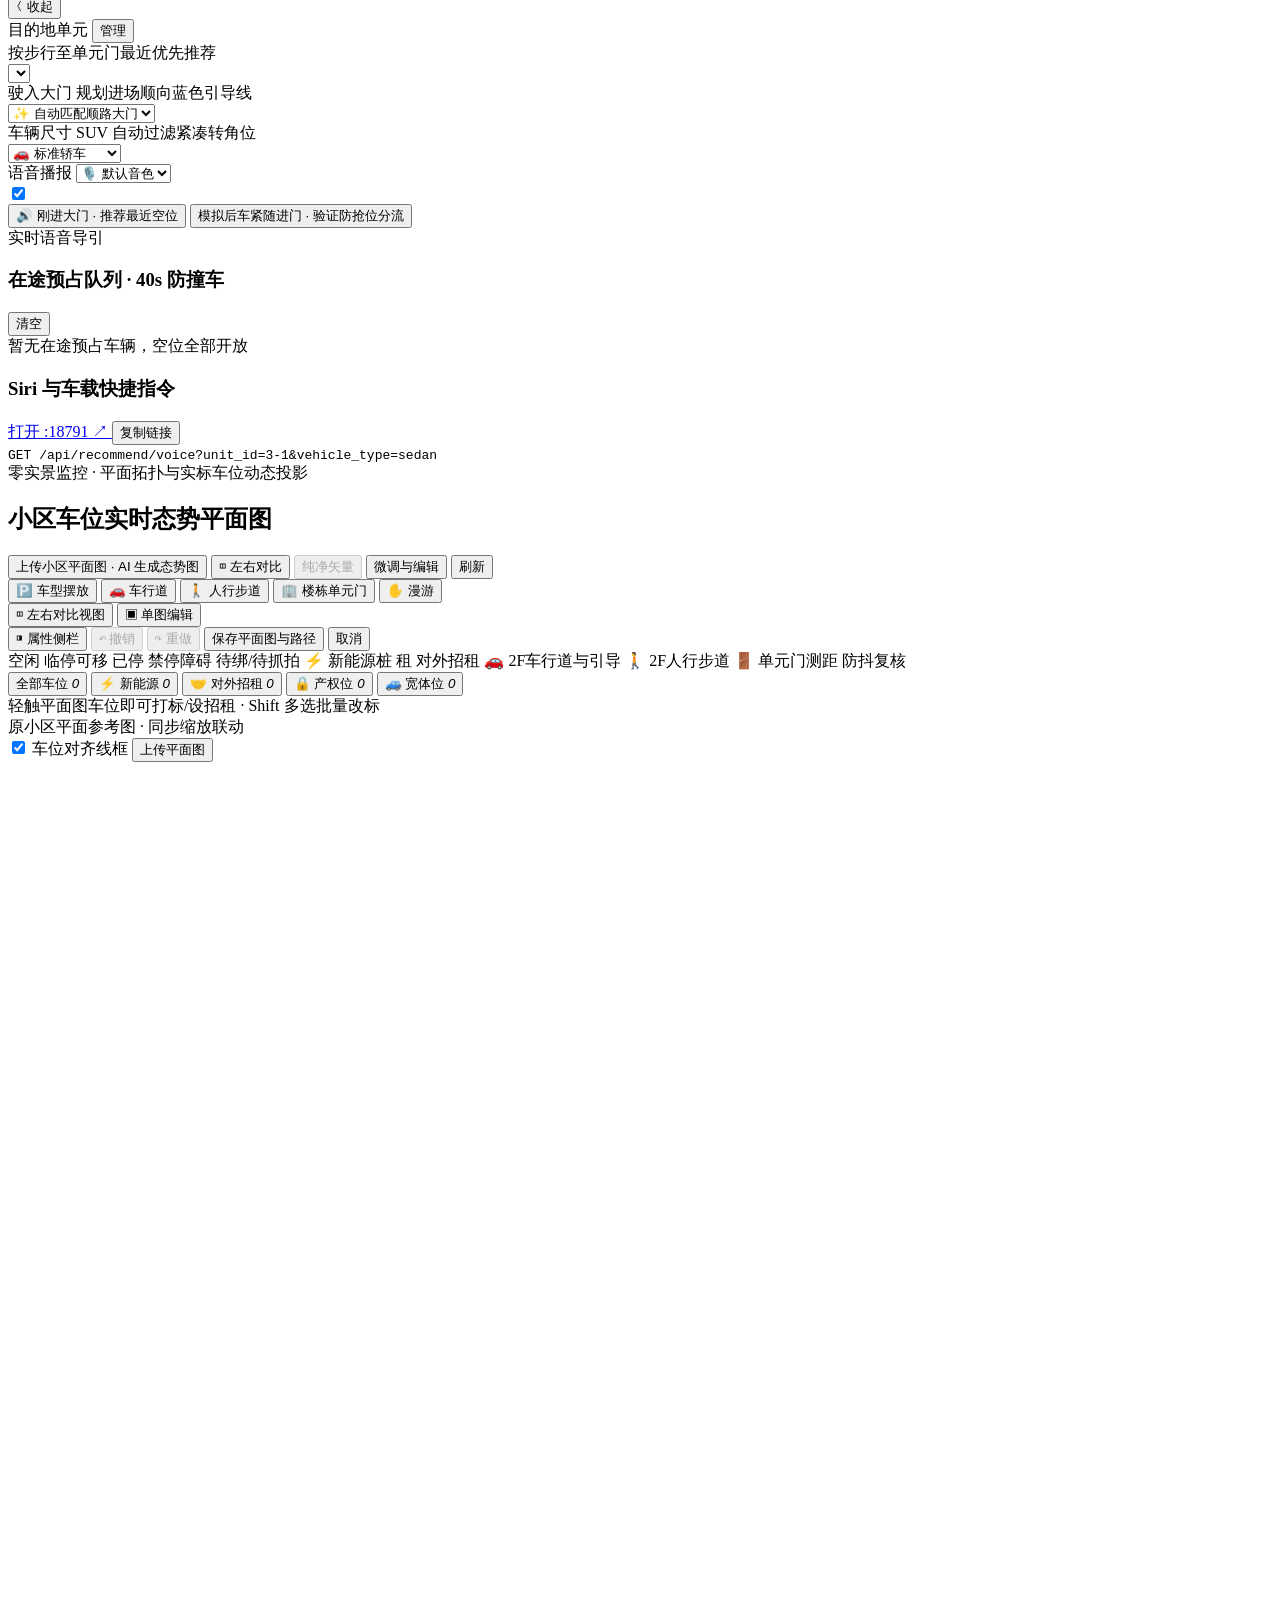
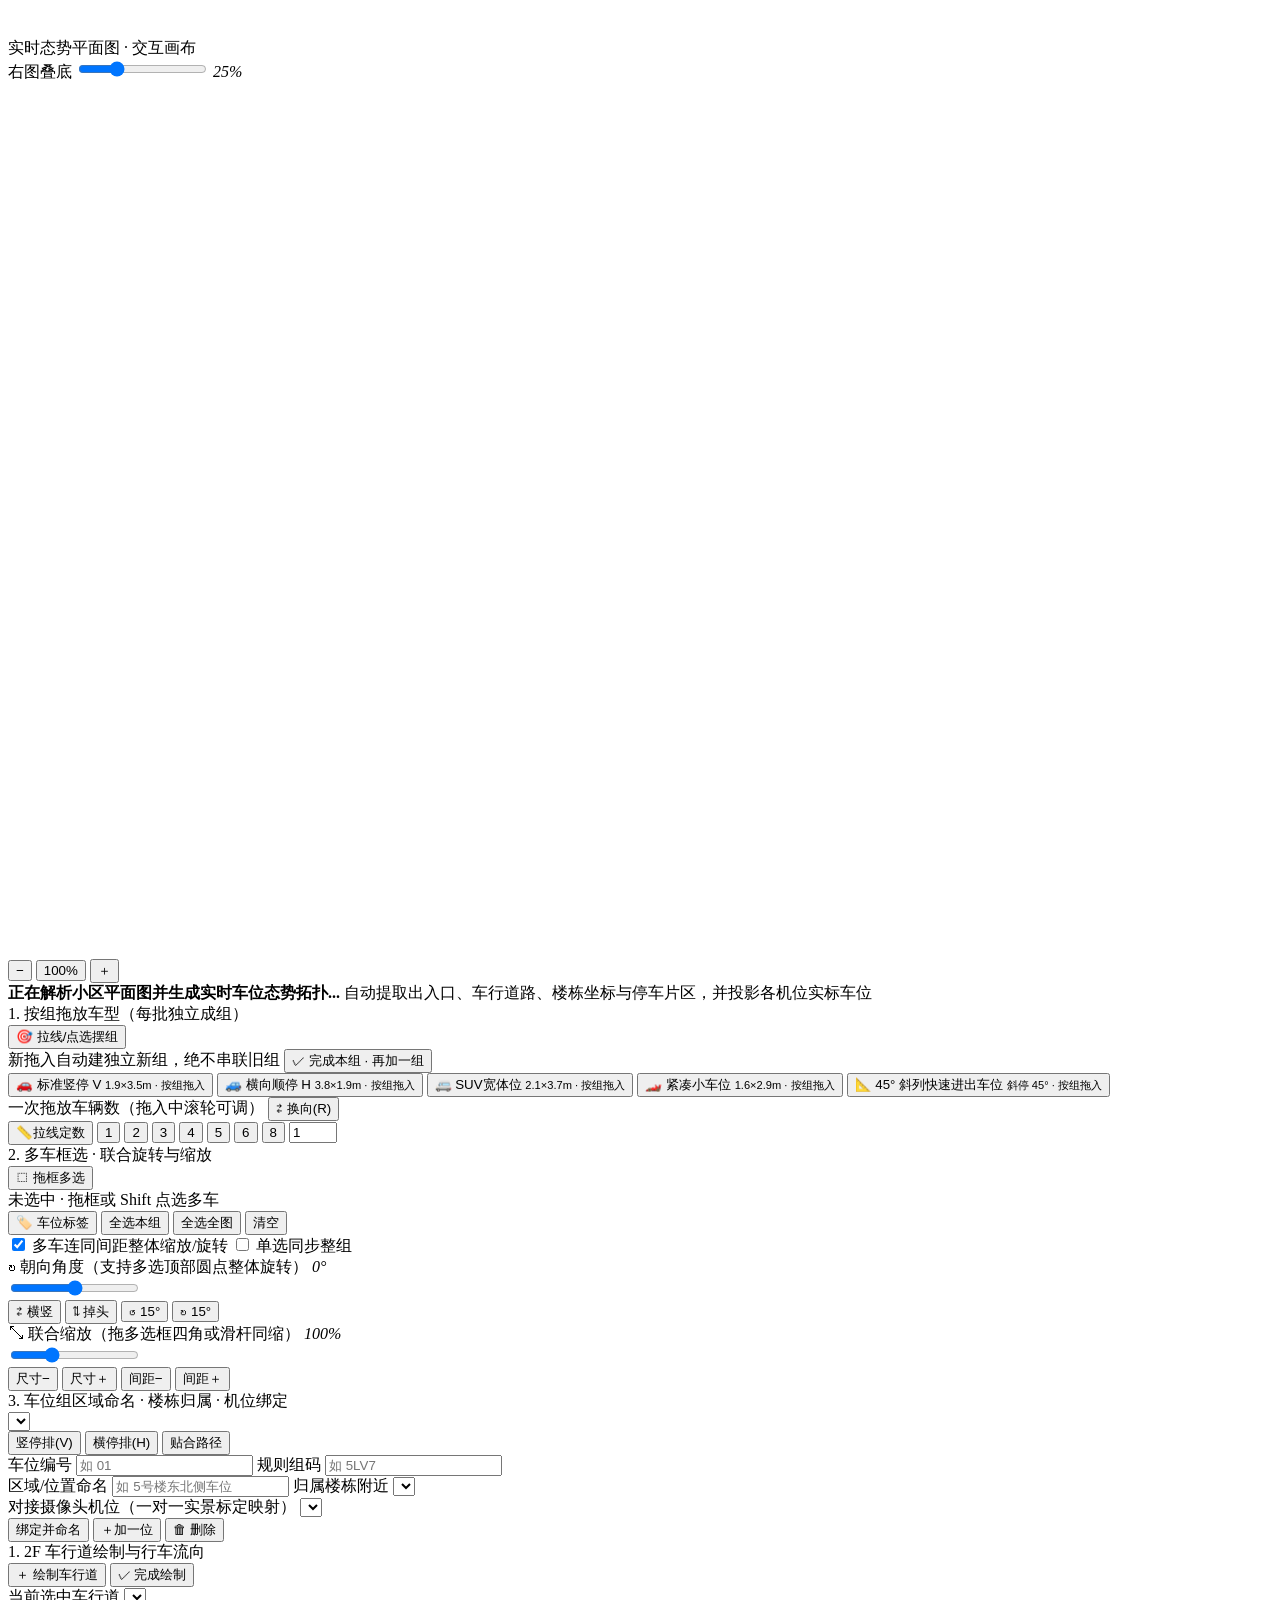
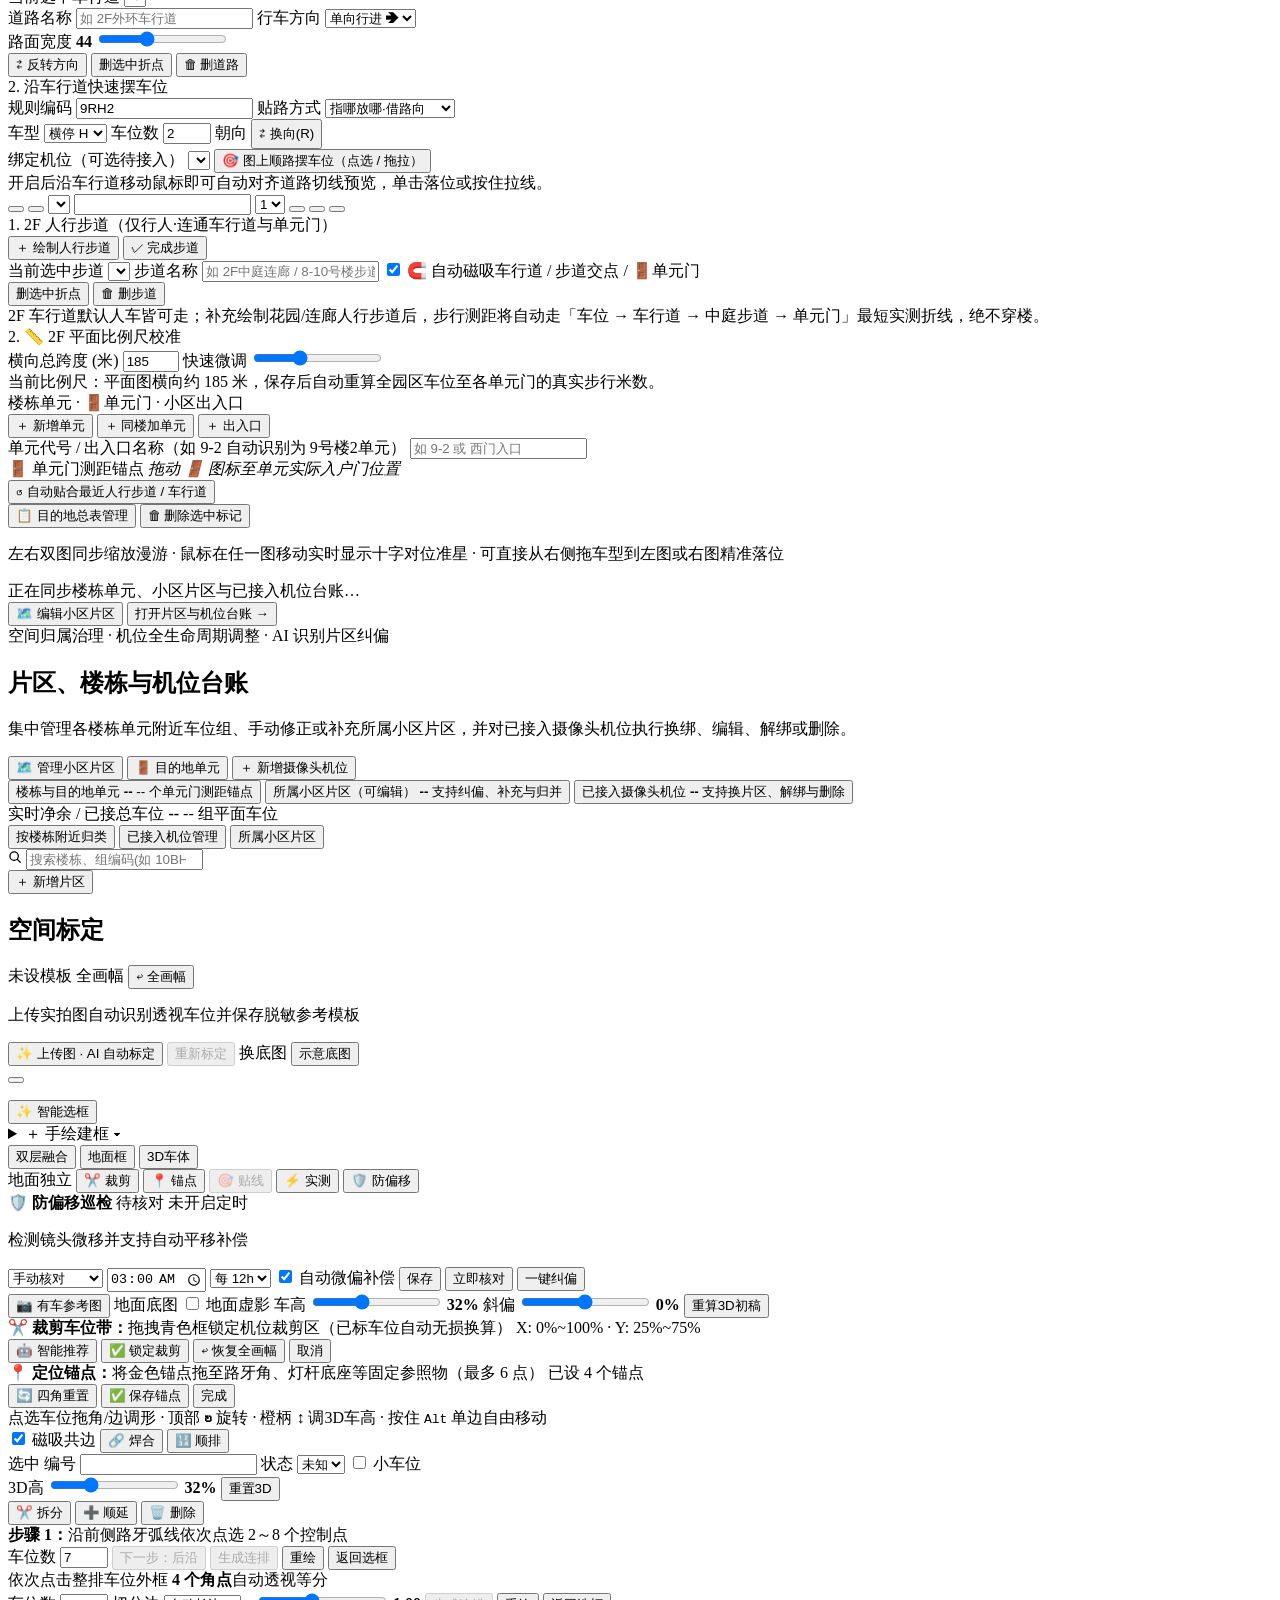
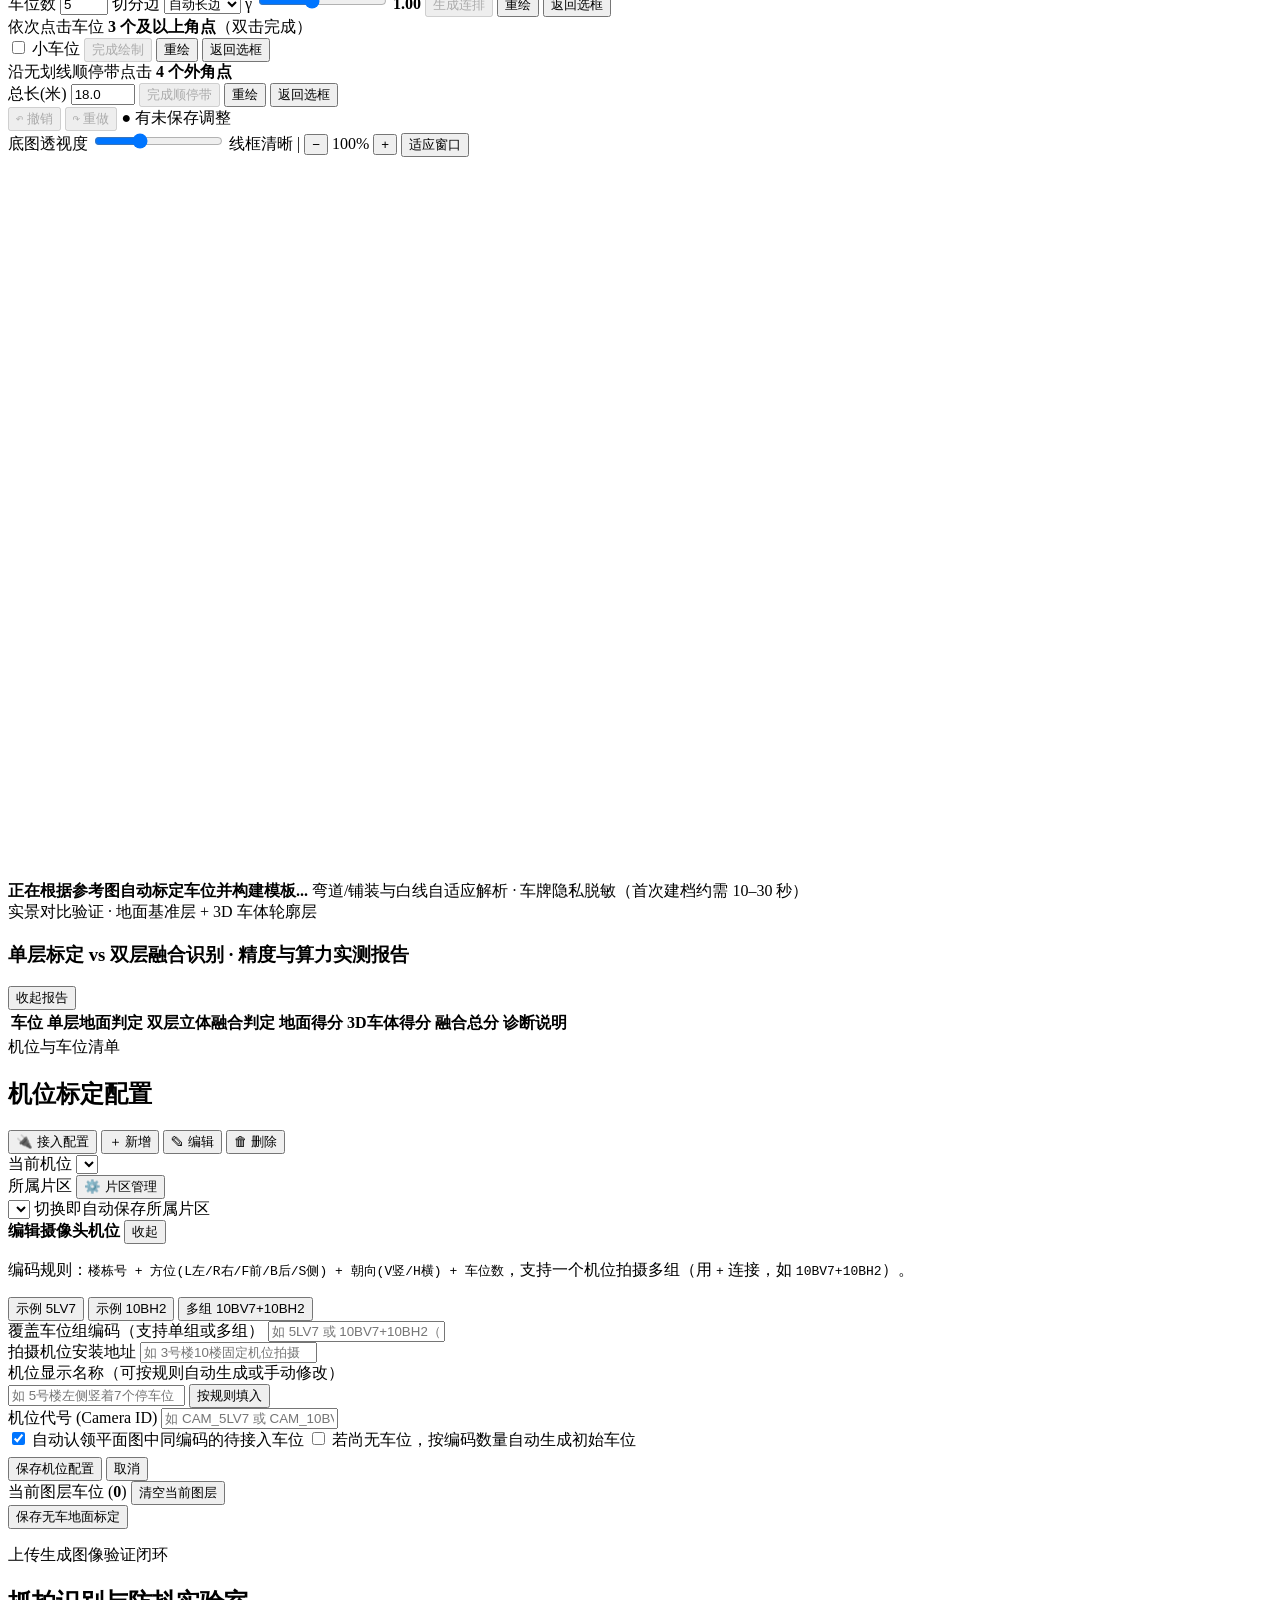
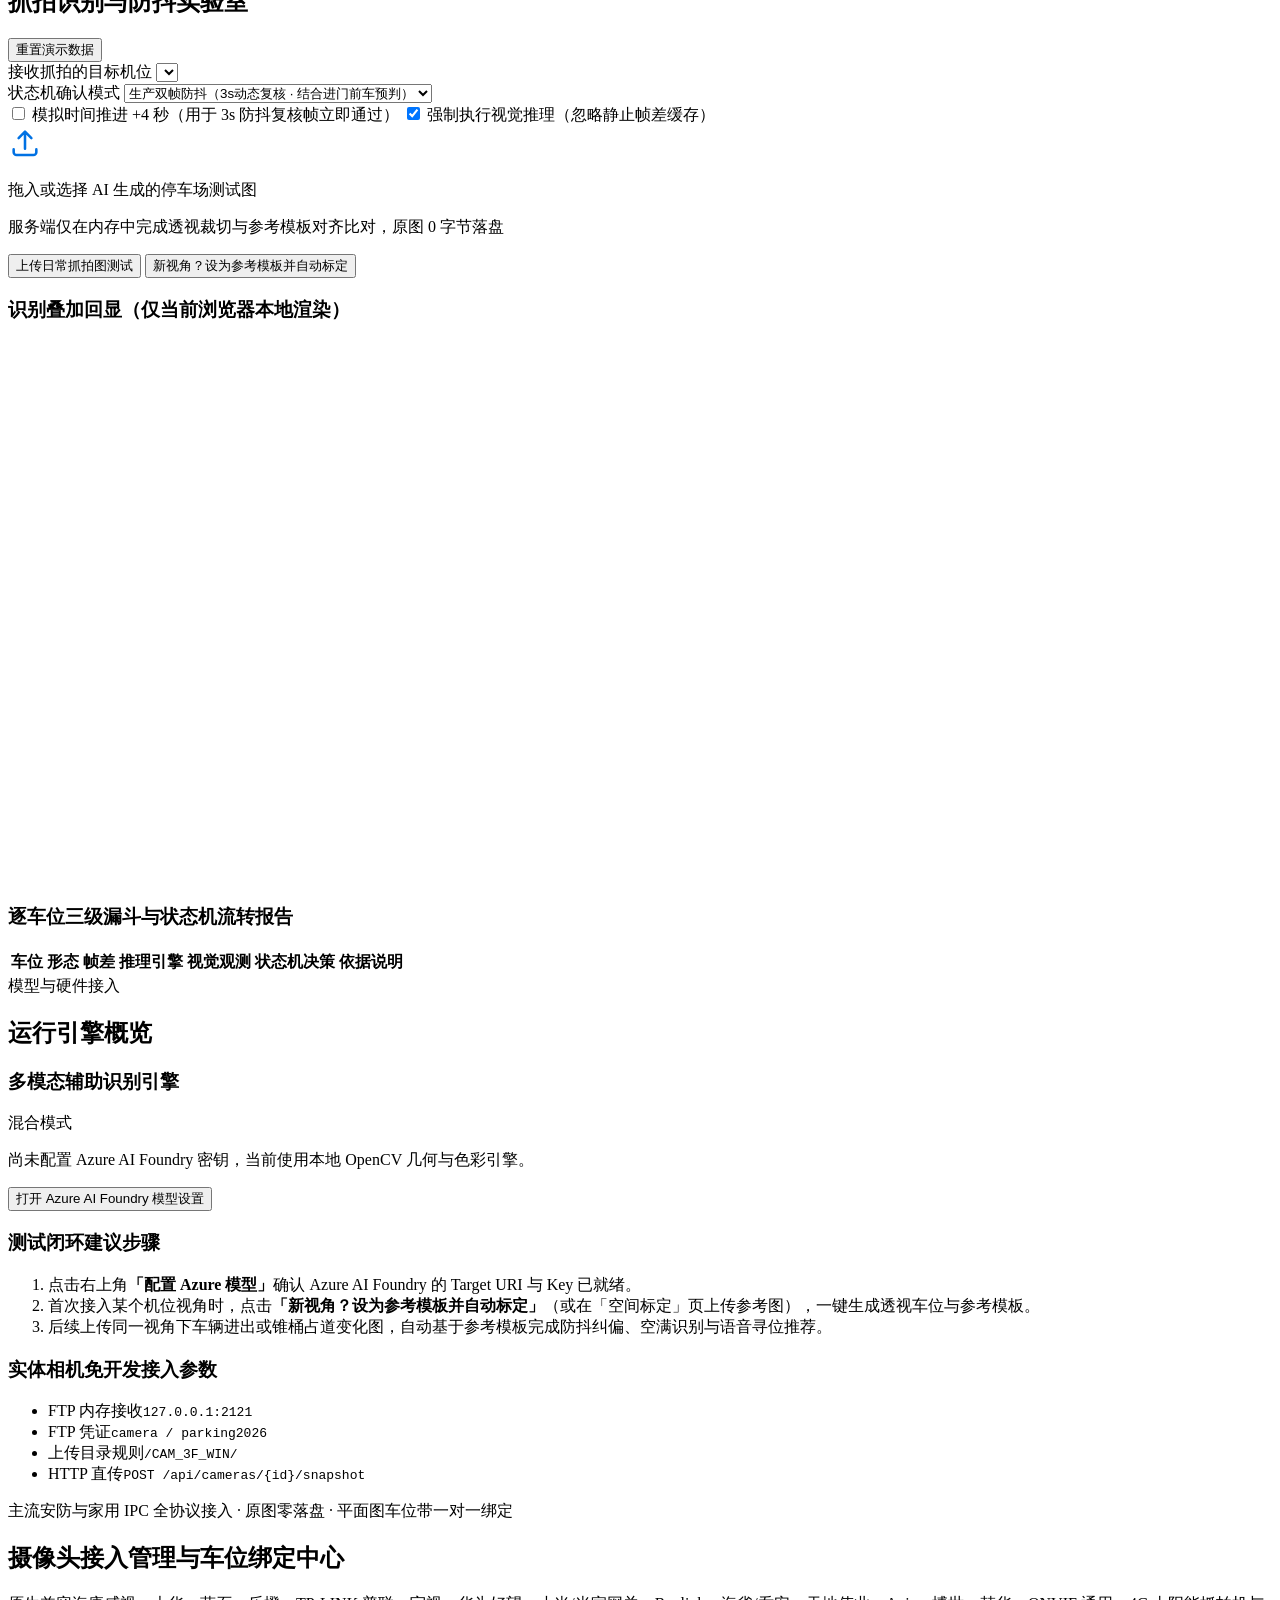
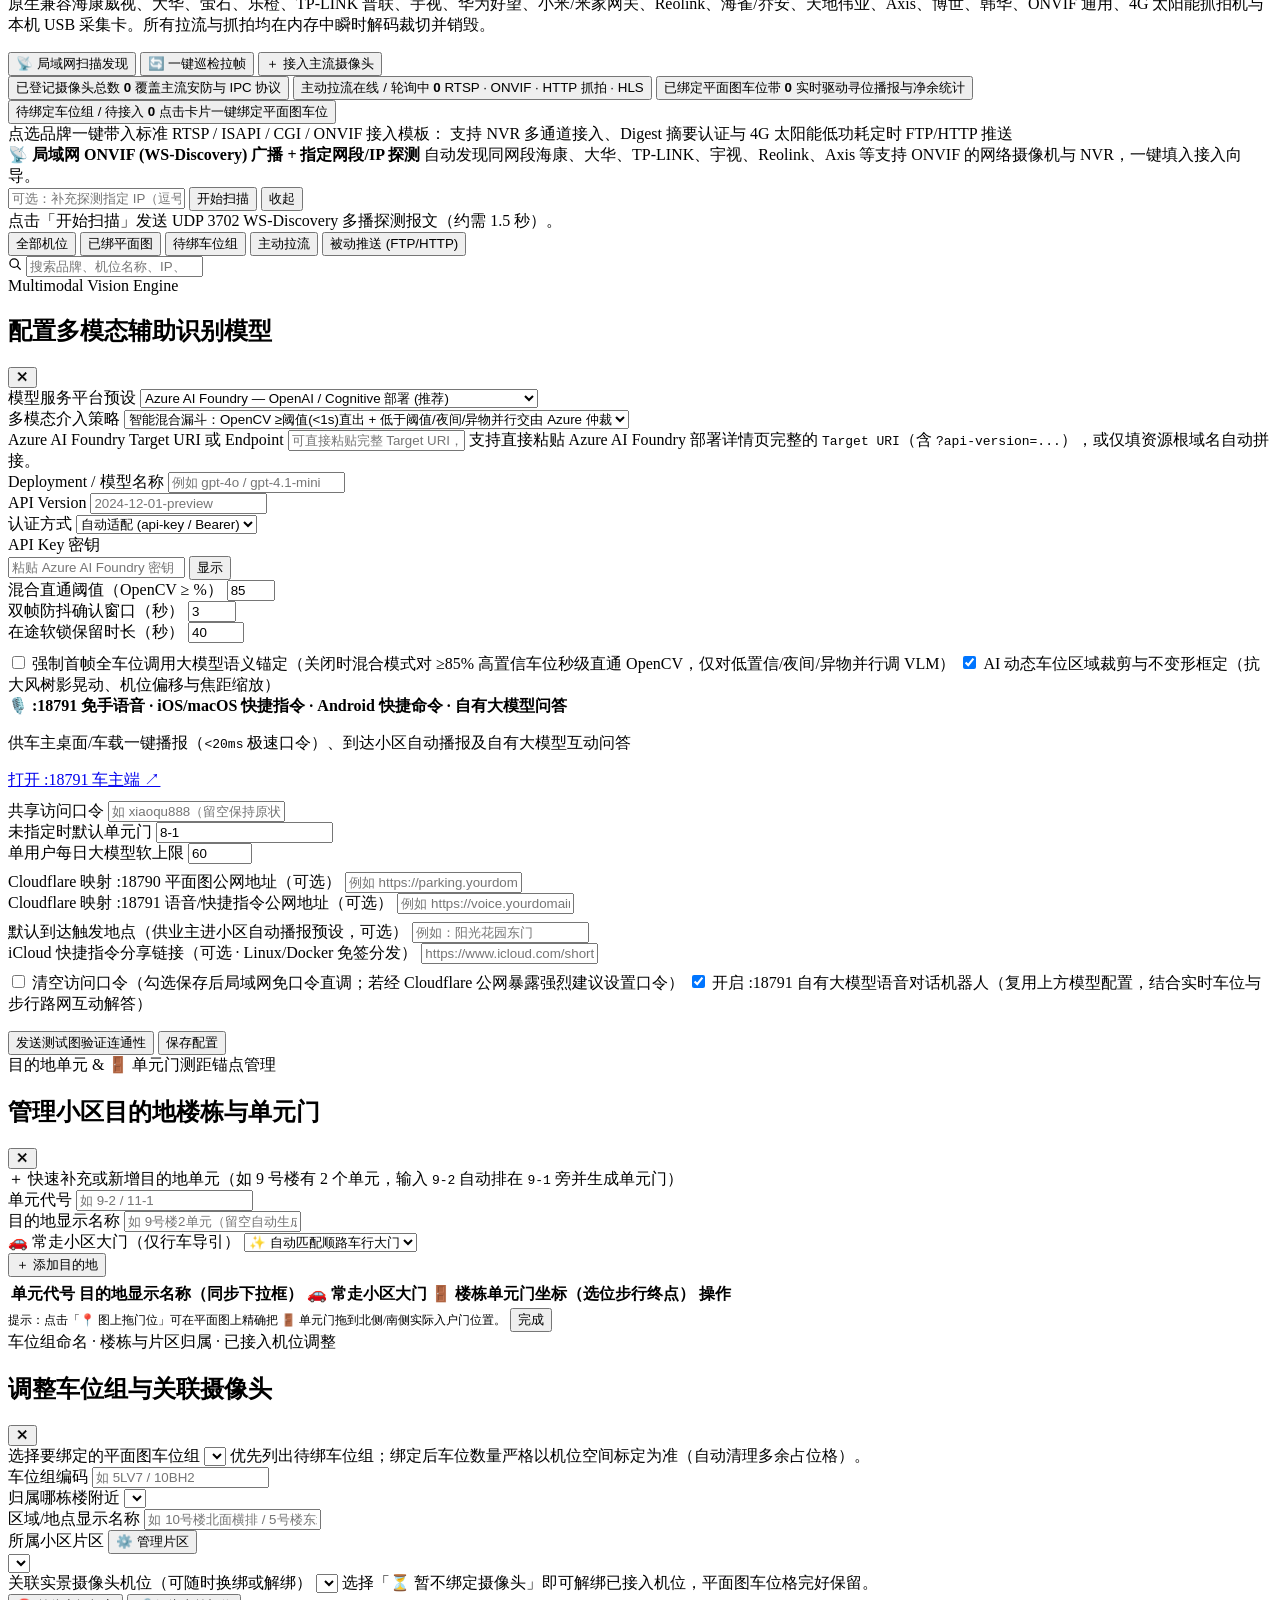
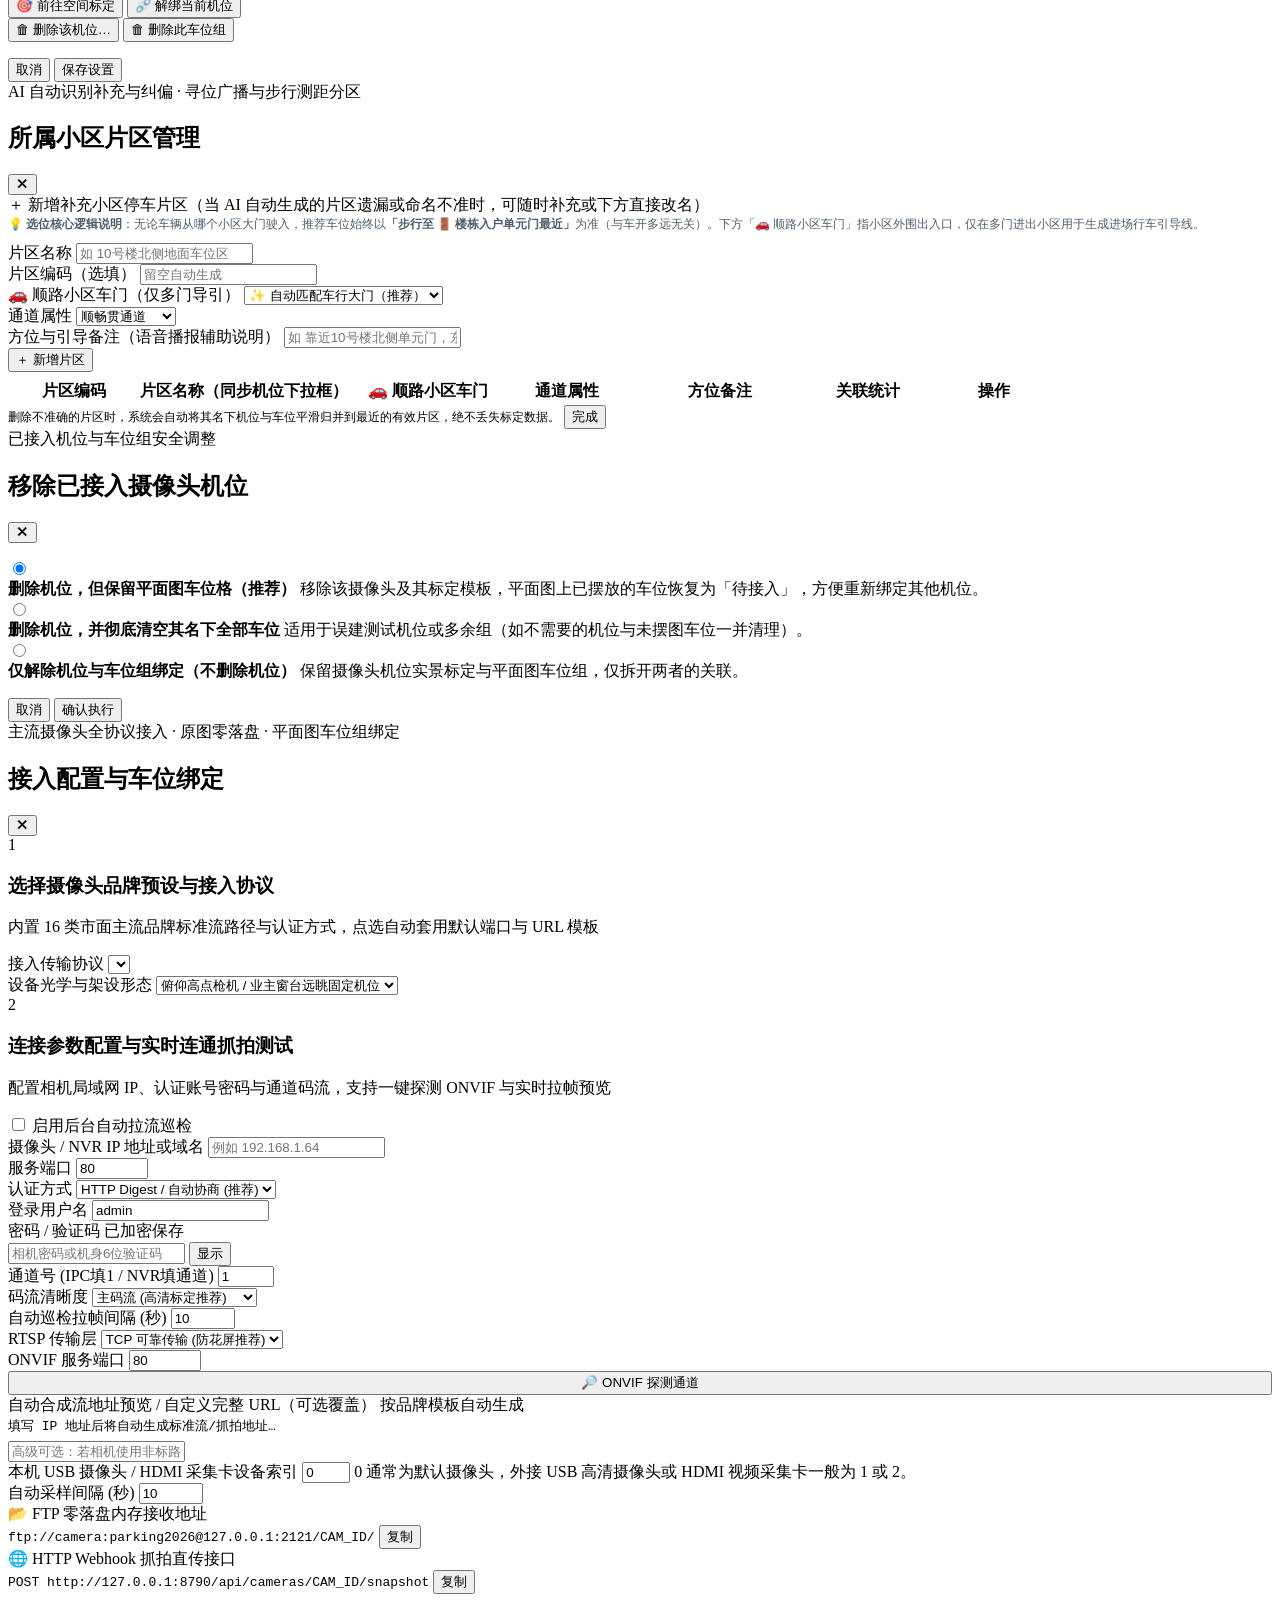
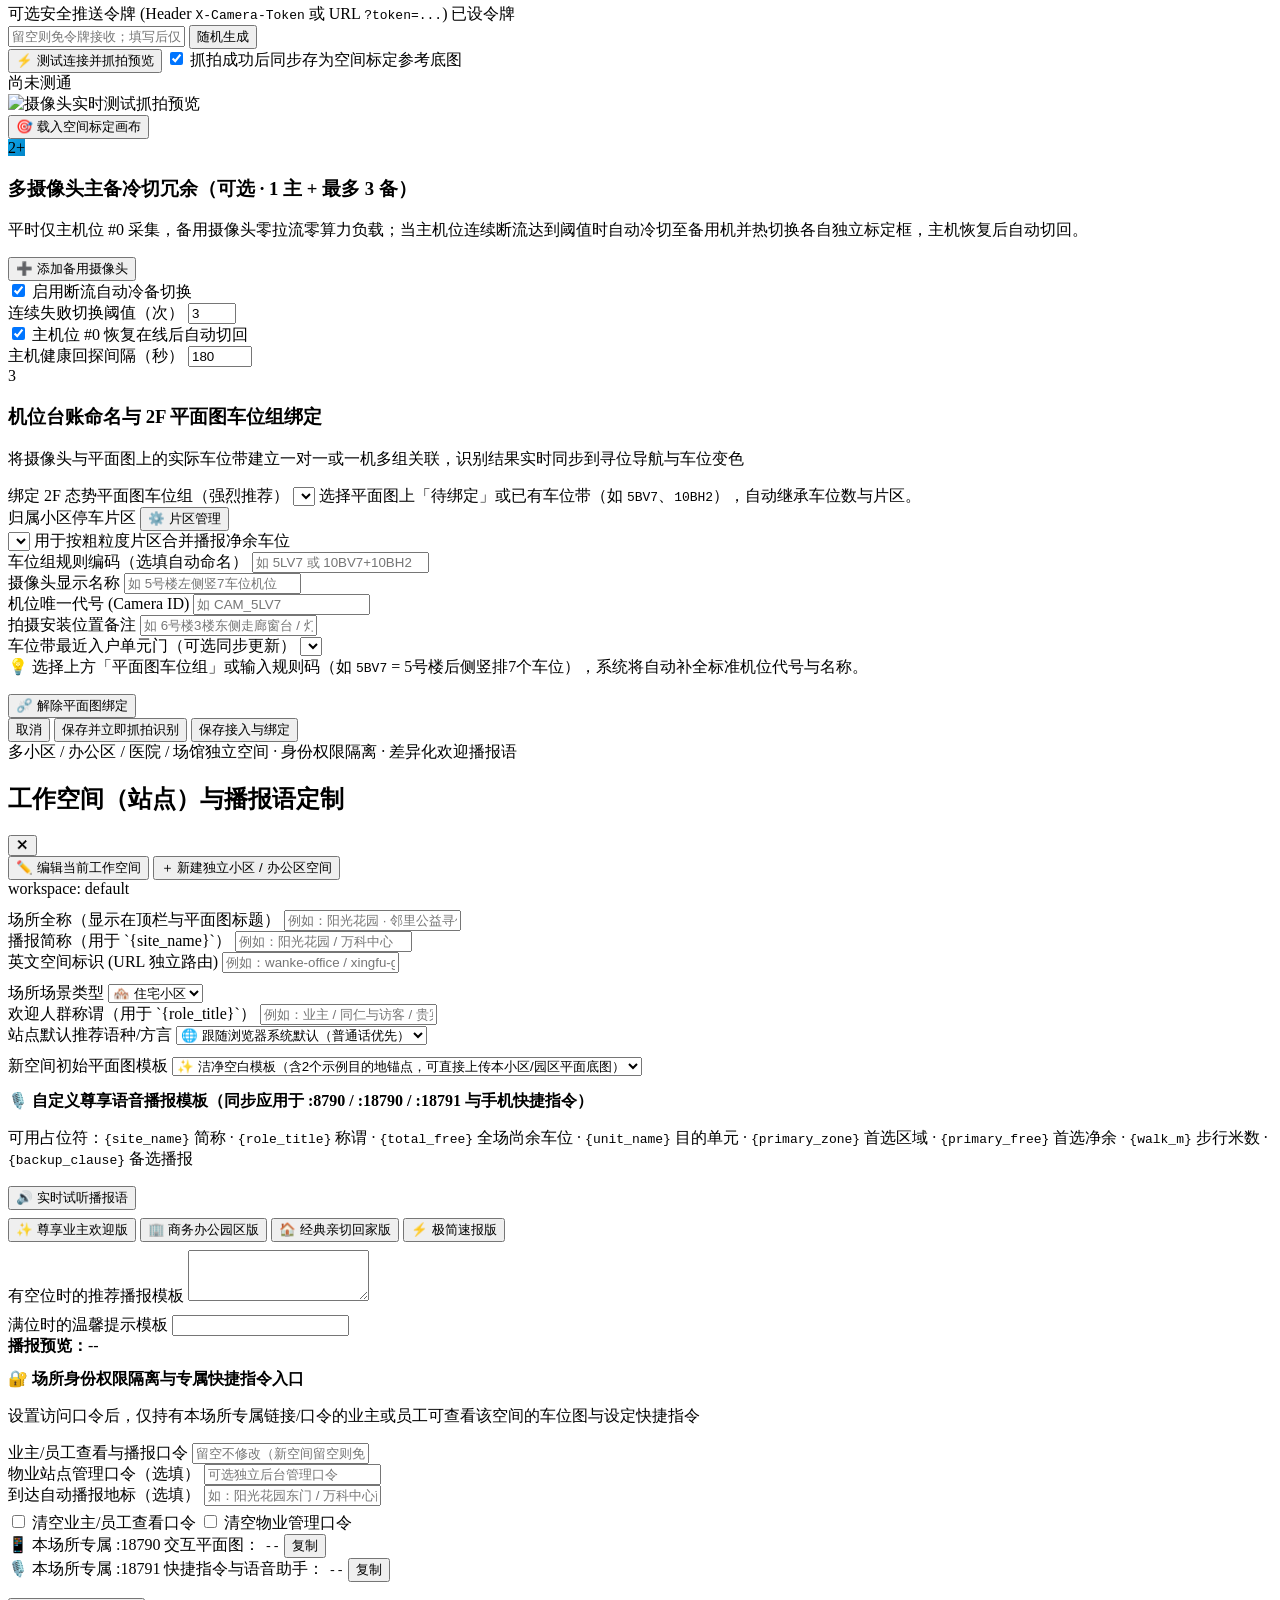
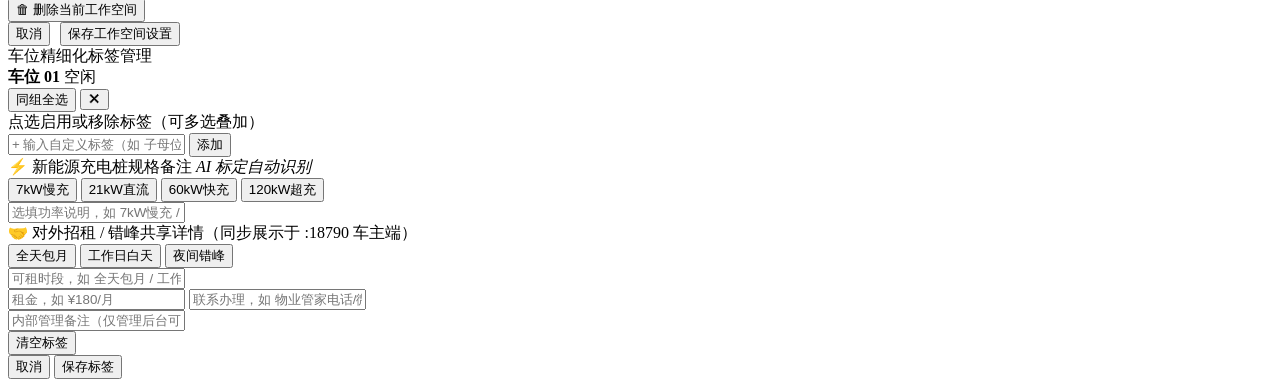
==== commit ab94cd2f: "feat(tags): add spot multi-tag engine, EV calibration auto-detection, and map click tag inspector - " ====
--- a/static/index.html
+++ b/static/index.html
@@ -154,6 +154,7 @@
                 <div class="drv-row-ctrl">
                   <select id="vehicleTypeSelect" class="drv-clean-select">
                     <option value="sedan">🚗 标准轿车</option>
+                    <option value="ev">⚡ 新能源寻桩</option>
                     <option value="suv">🚙 中大型 SUV</option>
                   </select>
                 </div>
@@ -298,10 +299,34 @@
             <span><i class="swatch sw-occupied"></i>已停</span>
             <span><i class="swatch sw-blocked"></i>禁停障碍</span>
             <span><i class="swatch sw-unknown"></i>待绑/待抓拍</span>
+            <span><i class="swatch sw-ev"></i>⚡ 新能源桩</span>
+            <span><i class="swatch sw-rent"></i>租 对外招租</span>
             <span><i class="swatch sw-route"></i>🚗 2F车行道与引导</span>
             <span><i class="swatch sw-walkway"></i>🚶 2F人行步道</span>
             <span><i class="swatch sw-door"></i>🚪 单元门测距</span>
             <span><i class="swatch sw-pending"></i>防抖复核</span>
+          </div>
+
+          <!-- Spot Tag Filter Pills & Direct-Click Tagging Bar -->
+          <div id="spotTagFilterBar" class="spot-tag-filter-bar" role="region" aria-label="车位标签筛选与快捷打标">
+            <div class="tag-filter-pills" id="spotTagFilterPills">
+              <button type="button" class="tag-filter-pill is-active" data-tag-filter="all">
+                全部车位 <em id="tagCountAll">0</em>
+              </button>
+              <button type="button" class="tag-filter-pill tag-ev" data-tag-filter="ev_charging" title="筛选高亮所有新能源充电车位">
+                <span class="tf-bolt">⚡</span> 新能源 <em id="tagCountEv">0</em>
+              </button>
+              <button type="button" class="tag-filter-pill tag-rent" data-tag-filter="rentable" title="筛选高亮对外出租/错峰共享车位">
+                🤝 对外招租 <em id="tagCountRent">0</em>
+              </button>
+              <button type="button" class="tag-filter-pill tag-priv" data-tag-filter="private" title="筛选高亮业主专属固定产权车位">
+                🔒 产权位 <em id="tagCountPriv">0</em>
+              </button>
+              <button type="button" class="tag-filter-pill tag-wide" data-tag-filter="large_friendly" title="筛选高亮 SUV 友好的宽体大车位">
+                🚙 宽体位 <em id="tagCountWide">0</em>
+              </button>
+            </div>
+            <span class="tag-filter-hint" id="spotTagQuickHint">轻触平面图车位即可打标/设招租 · Shift 多选批量改标</span>
           </div>
 
           <!-- Unbound Calibrated Camera Quick-Bind Prompt (prevents phantom stalls & links camera to drawn group) -->
@@ -427,6 +452,7 @@
                   <div class="multi-select-bar">
                     <span id="multiSelectCountBadge" class="multi-sel-badge">未选中 · 拖框或 Shift 点选多车</span>
                     <div class="multi-select-actions">
+                      <button id="btnEditSelectedSpotTags" class="btn-apple btn-apple-tinted btn-apple-xs" type="button" title="为当前选中的 1 个或多个车位批量设置 ⚡新能源 / 🤝对外招租 / 🔒产权位 标签">🏷️ 车位标签</button>
                       <button id="btnSelectGroupSpots" class="btn-apple btn-apple-secondary btn-apple-xs" type="button" title="一键选中当前分组内的全部车位">全选本组</button>
                       <button id="btnSelectAllSpots" class="btn-apple btn-apple-secondary btn-apple-xs" type="button" title="一键选中全图所有车位 (快捷键 ⌘A / Ctrl+A)">全选全图</button>
                       <button id="btnClearSpotSelection" class="btn-apple btn-apple-secondary btn-apple-xs" type="button" title="清空当前多选状态 (快捷键 Esc)">清空</button>
@@ -2459,6 +2485,80 @@
     </div>
   </div>
 
+  <!-- ==================== FIGMA-STYLE FLOATING POPOVER: SPOT TAGS & RENTAL INSPECTOR ==================== -->
+  <div id="spotTagPopover" class="spot-tag-popover hidden" role="dialog" aria-modal="false" aria-labelledby="spotTagPopoverTitle">
+    <div class="stp-head">
+      <div class="stp-title-wrap">
+        <span class="stp-eyebrow" id="spotTagPopoverEyebrow">车位精细化标签管理</span>
+        <div class="stp-title-row">
+          <strong id="spotTagPopoverTitle">车位 01</strong>
+          <span id="spotTagPopoverStatusPill" class="stp-status-pill">空闲</span>
+        </div>
+      </div>
+      <div class="stp-head-actions">
+        <button type="button" id="btnSelectSameGroupInTagPopover" class="stp-mini-action" title="一键选中同排车位组批量同步标签">同组全选</button>
+        <button type="button" id="btnCloseSpotTagPopover" class="stp-close-btn" aria-label="关闭标签面板">✕</button>
+      </div>
+    </div>
+
+    <div class="stp-body">
+      <div class="stp-sec-label">点选启用或移除标签（可多选叠加）</div>
+      <div class="stp-tag-grid" id="spotTagBuiltinGrid"></div>
+
+      <div class="stp-custom-row">
+        <input type="text" id="spotTagCustomInput" class="stp-input stp-custom-input" placeholder="+ 输入自定义标签（如 子母位 / 企业专享）按回车添加" maxlength="16" />
+        <button type="button" id="btnAddCustomSpotTag" class="btn-apple btn-apple-secondary btn-apple-xs">添加</button>
+      </div>
+      <div id="spotTagCustomChips" class="stp-custom-chips"></div>
+
+      <!-- EV Charger Spec Drawer (shown when ev_charging is active) -->
+      <div id="spotTagEvDrawer" class="stp-context-drawer stp-ev-drawer hidden">
+        <div class="stp-drawer-head">
+          <span>⚡ 新能源充电桩规格备注</span>
+          <em id="spotTagEvAutoBadge" class="stp-auto-badge hidden">AI 标定自动识别</em>
+        </div>
+        <div class="stp-preset-chips" data-target-input="spotTagChargerInput">
+          <button type="button" class="stp-preset-chip" data-val="7kW交流慢充">7kW慢充</button>
+          <button type="button" class="stp-preset-chip" data-val="21kW直流充">21kW直流</button>
+          <button type="button" class="stp-preset-chip" data-val="60kW直流快充">60kW快充</button>
+          <button type="button" class="stp-preset-chip" data-val="120kW超充">120kW超充</button>
+        </div>
+        <input type="text" id="spotTagChargerInput" class="stp-input" placeholder="选填功率说明，如 7kW慢充 / 扫码即充" maxlength="32" />
+      </div>
+
+      <!-- Rental / Time-Share Drawer (shown when rentable is active) -->
+      <div id="spotTagRentalDrawer" class="stp-context-drawer stp-rental-drawer hidden">
+        <div class="stp-drawer-head">
+          <span>🤝 对外招租 / 错峰共享详情（同步展示于 :18790 车主端）</span>
+        </div>
+        <div class="stp-preset-chips" data-target-input="spotTagRentalWindowInput">
+          <button type="button" class="stp-preset-chip" data-val="全天包月长租">全天包月</button>
+          <button type="button" class="stp-preset-chip" data-val="工作日 08:30-18:30">工作日白天</button>
+          <button type="button" class="stp-preset-chip" data-val="夜间 19:00-次日07:30">夜间错峰</button>
+        </div>
+        <div class="stp-rental-fields">
+          <input type="text" id="spotTagRentalWindowInput" class="stp-input" placeholder="可租时段，如 全天包月 / 工作日 08:30-18:30" maxlength="48" />
+          <div class="stp-grid-2">
+            <input type="text" id="spotTagRentalPriceInput" class="stp-input" placeholder="租金，如 ¥180/月" maxlength="32" />
+            <input type="text" id="spotTagRentalContactInput" class="stp-input" placeholder="联系办理，如 物业管家电话/微信" maxlength="64" />
+          </div>
+        </div>
+      </div>
+
+      <div class="stp-note-wrap">
+        <input type="text" id="spotTagNoteInput" class="stp-input" placeholder="内部管理备注（仅管理后台可见，选填）" maxlength="80" />
+      </div>
+    </div>
+
+    <div class="stp-foot">
+      <button type="button" id="btnClearSpotTags" class="btn-apple btn-apple-ghost btn-apple-xs map-danger-btn">清空标签</button>
+      <div class="stp-foot-right">
+        <button type="button" id="btnCancelSpotTagPopover" class="btn-apple btn-apple-ghost btn-apple-sm">取消</button>
+        <button type="button" id="btnSaveSpotTags" class="btn-apple btn-apple-primary btn-apple-sm">保存标签</button>
+      </div>
+    </div>
+  </div>
+
   <div id="appleToastHost" class="apple-toast-host" aria-live="polite"></div>
 
   <script src="/app.js?v=20260420h"></script>
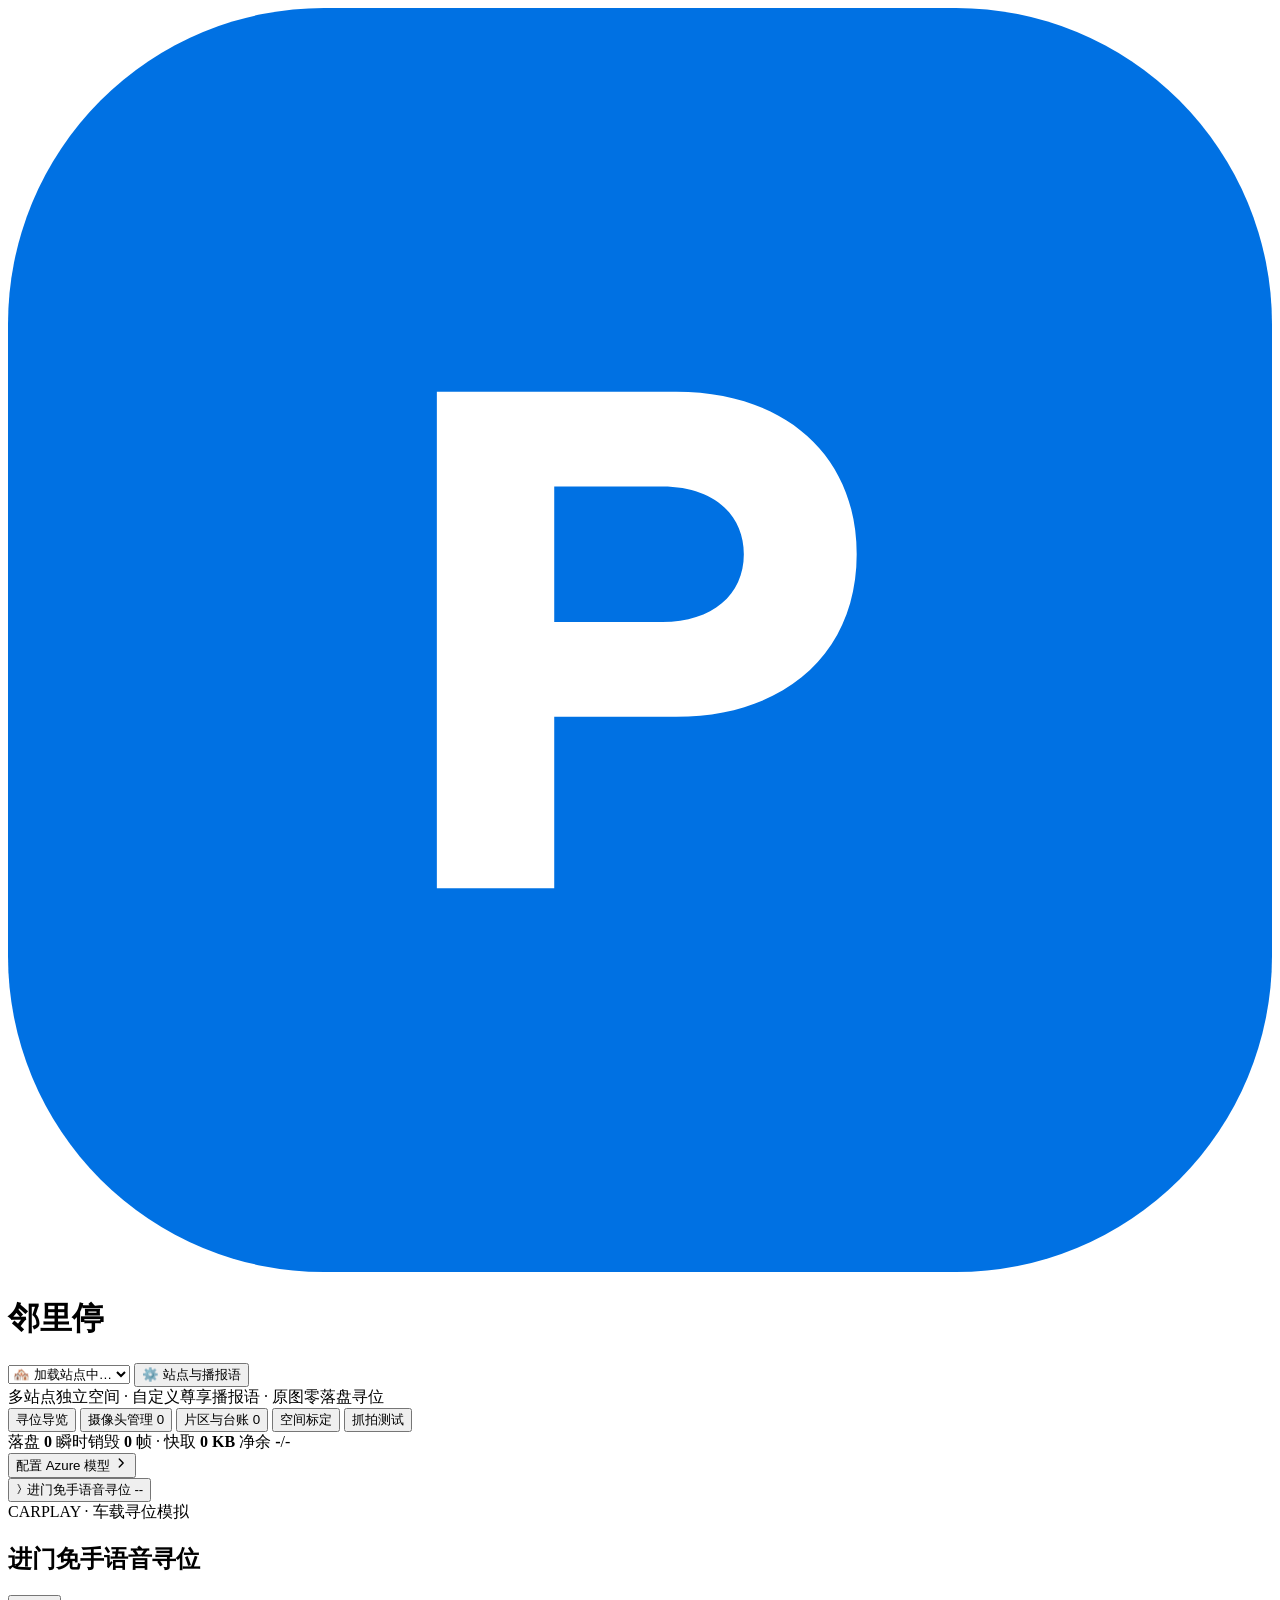
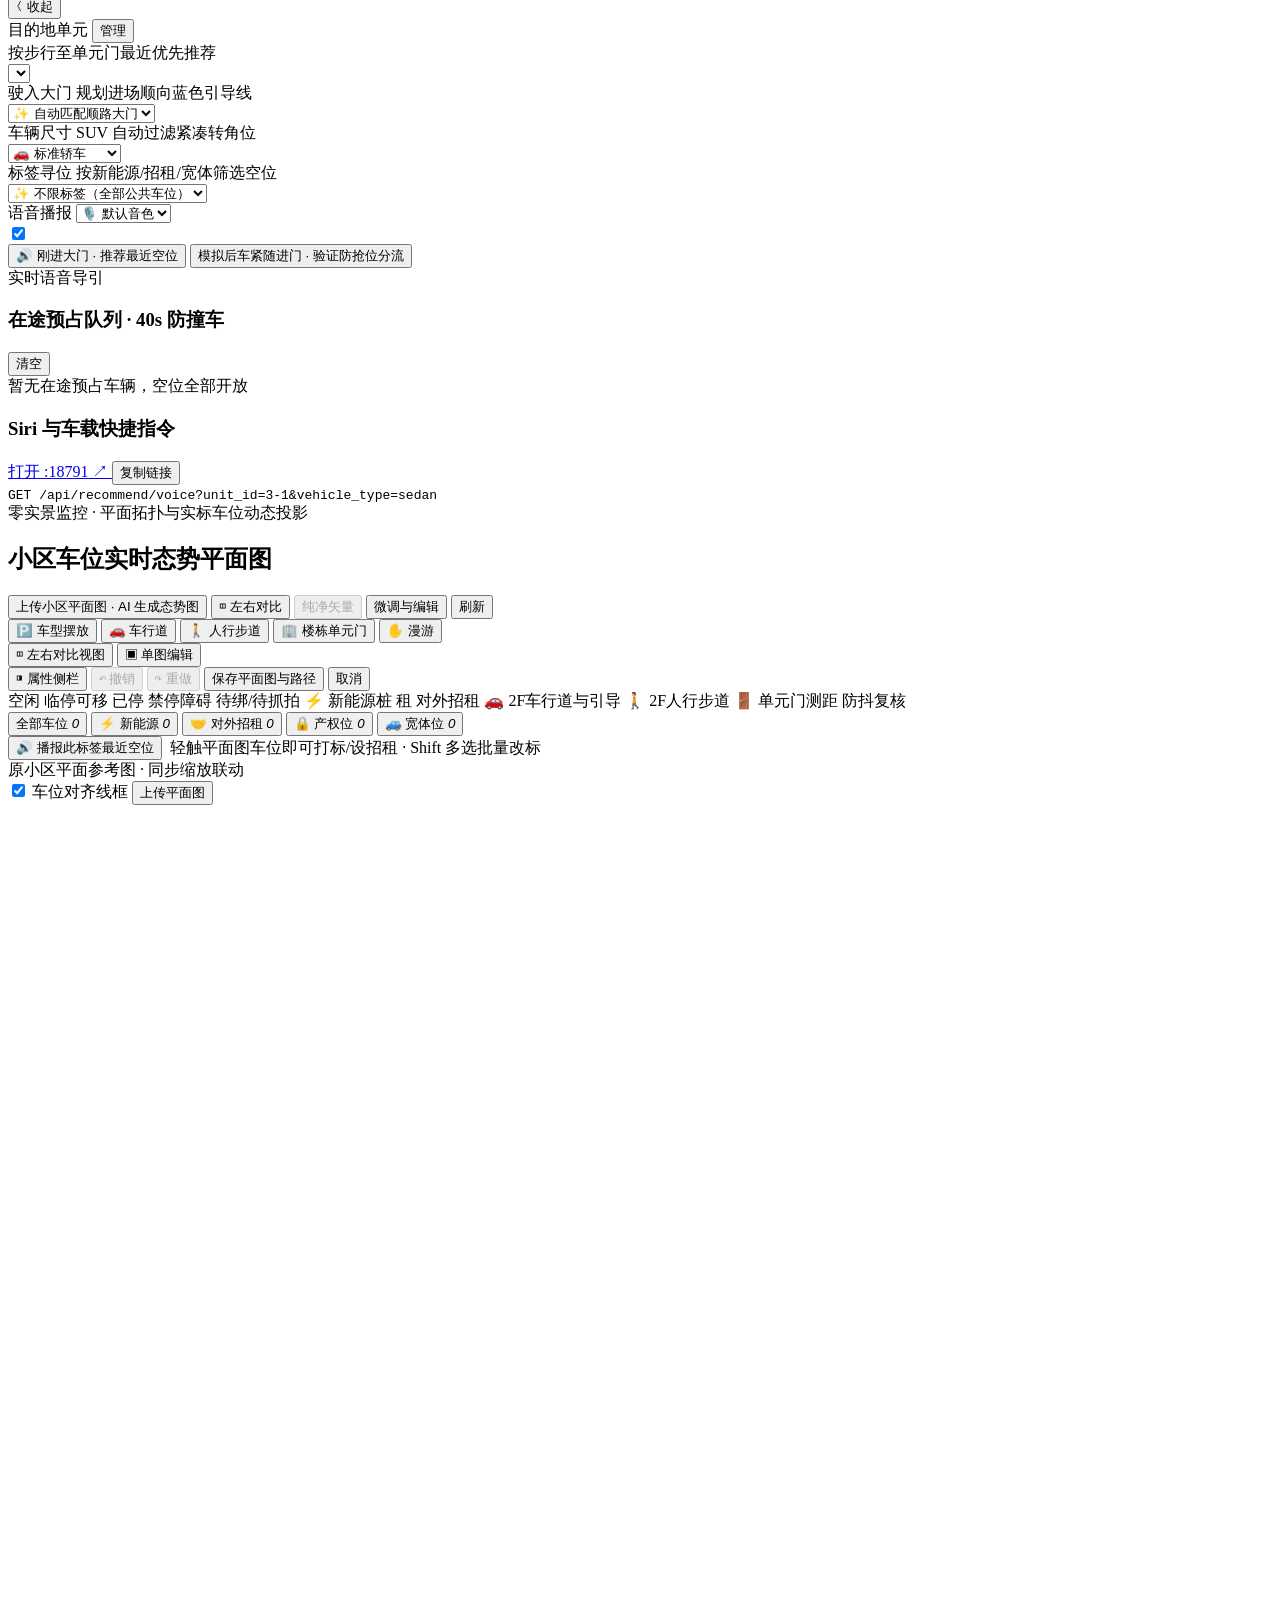
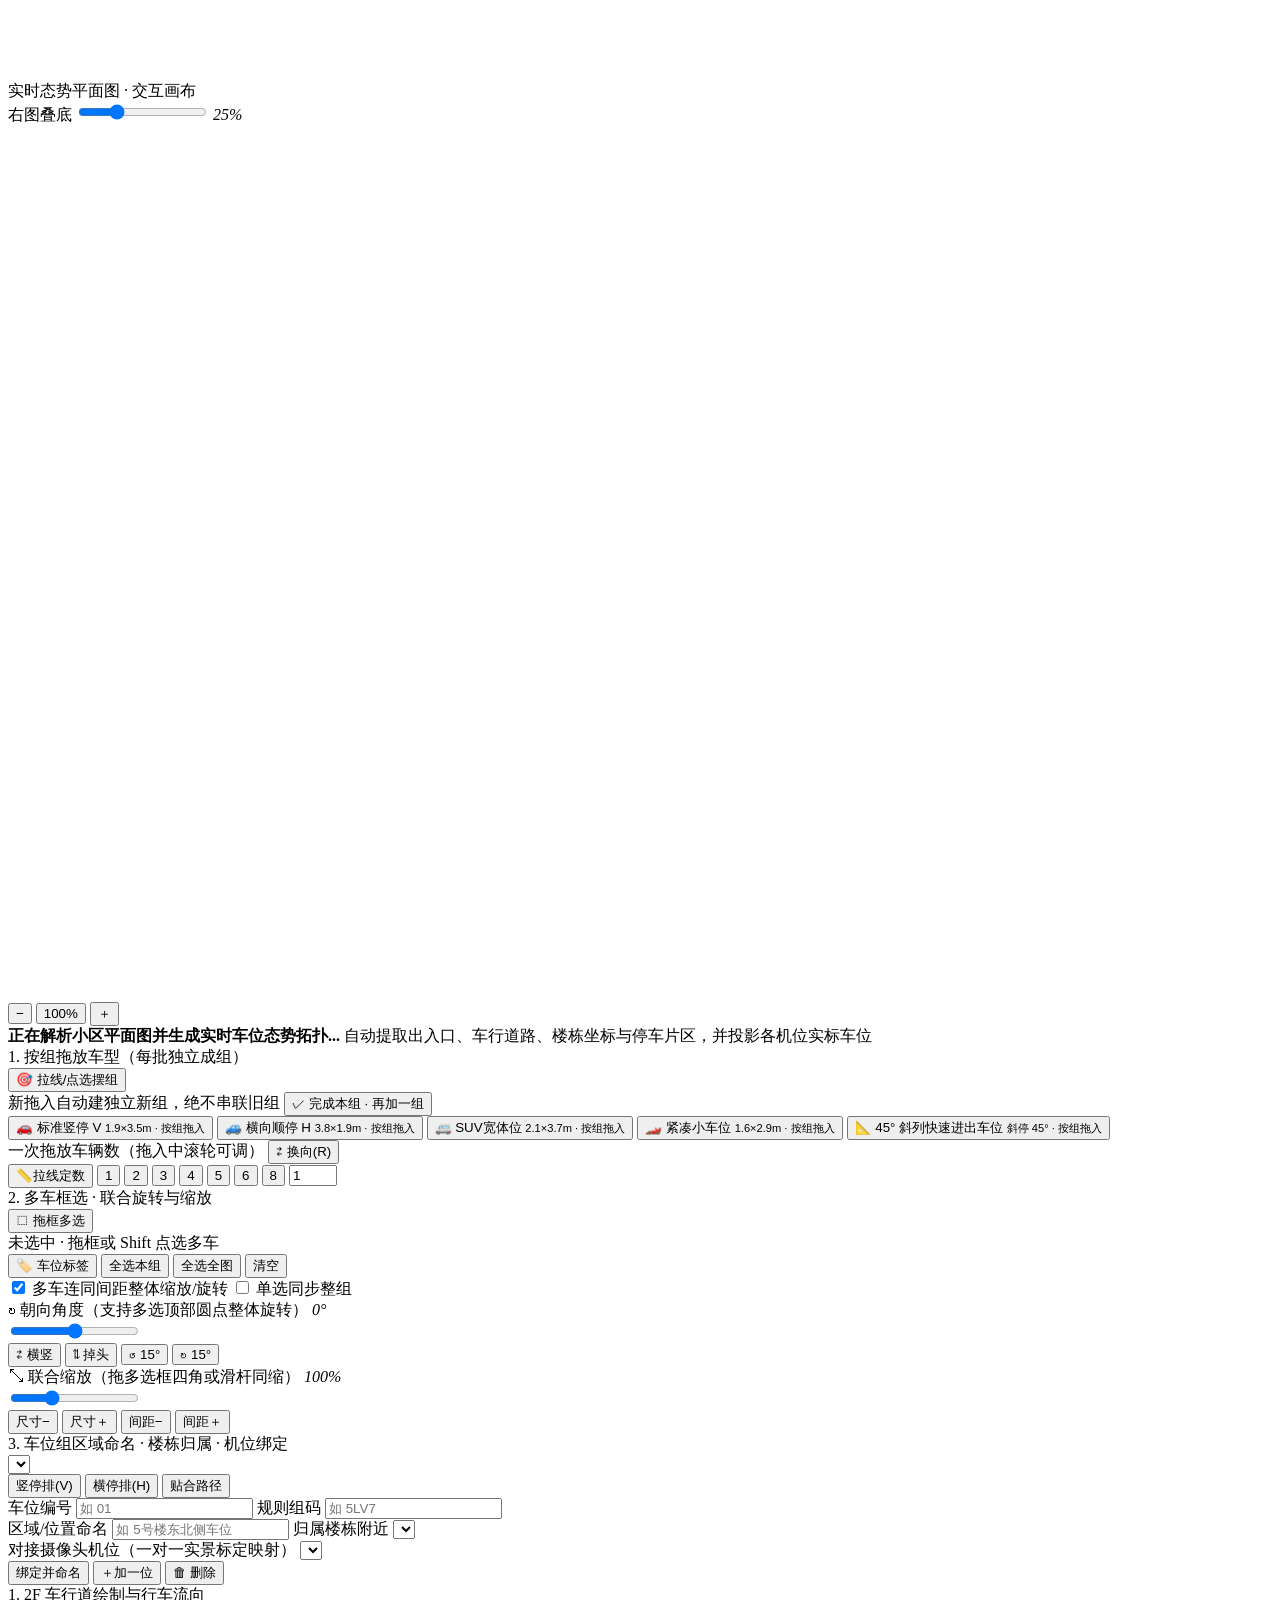
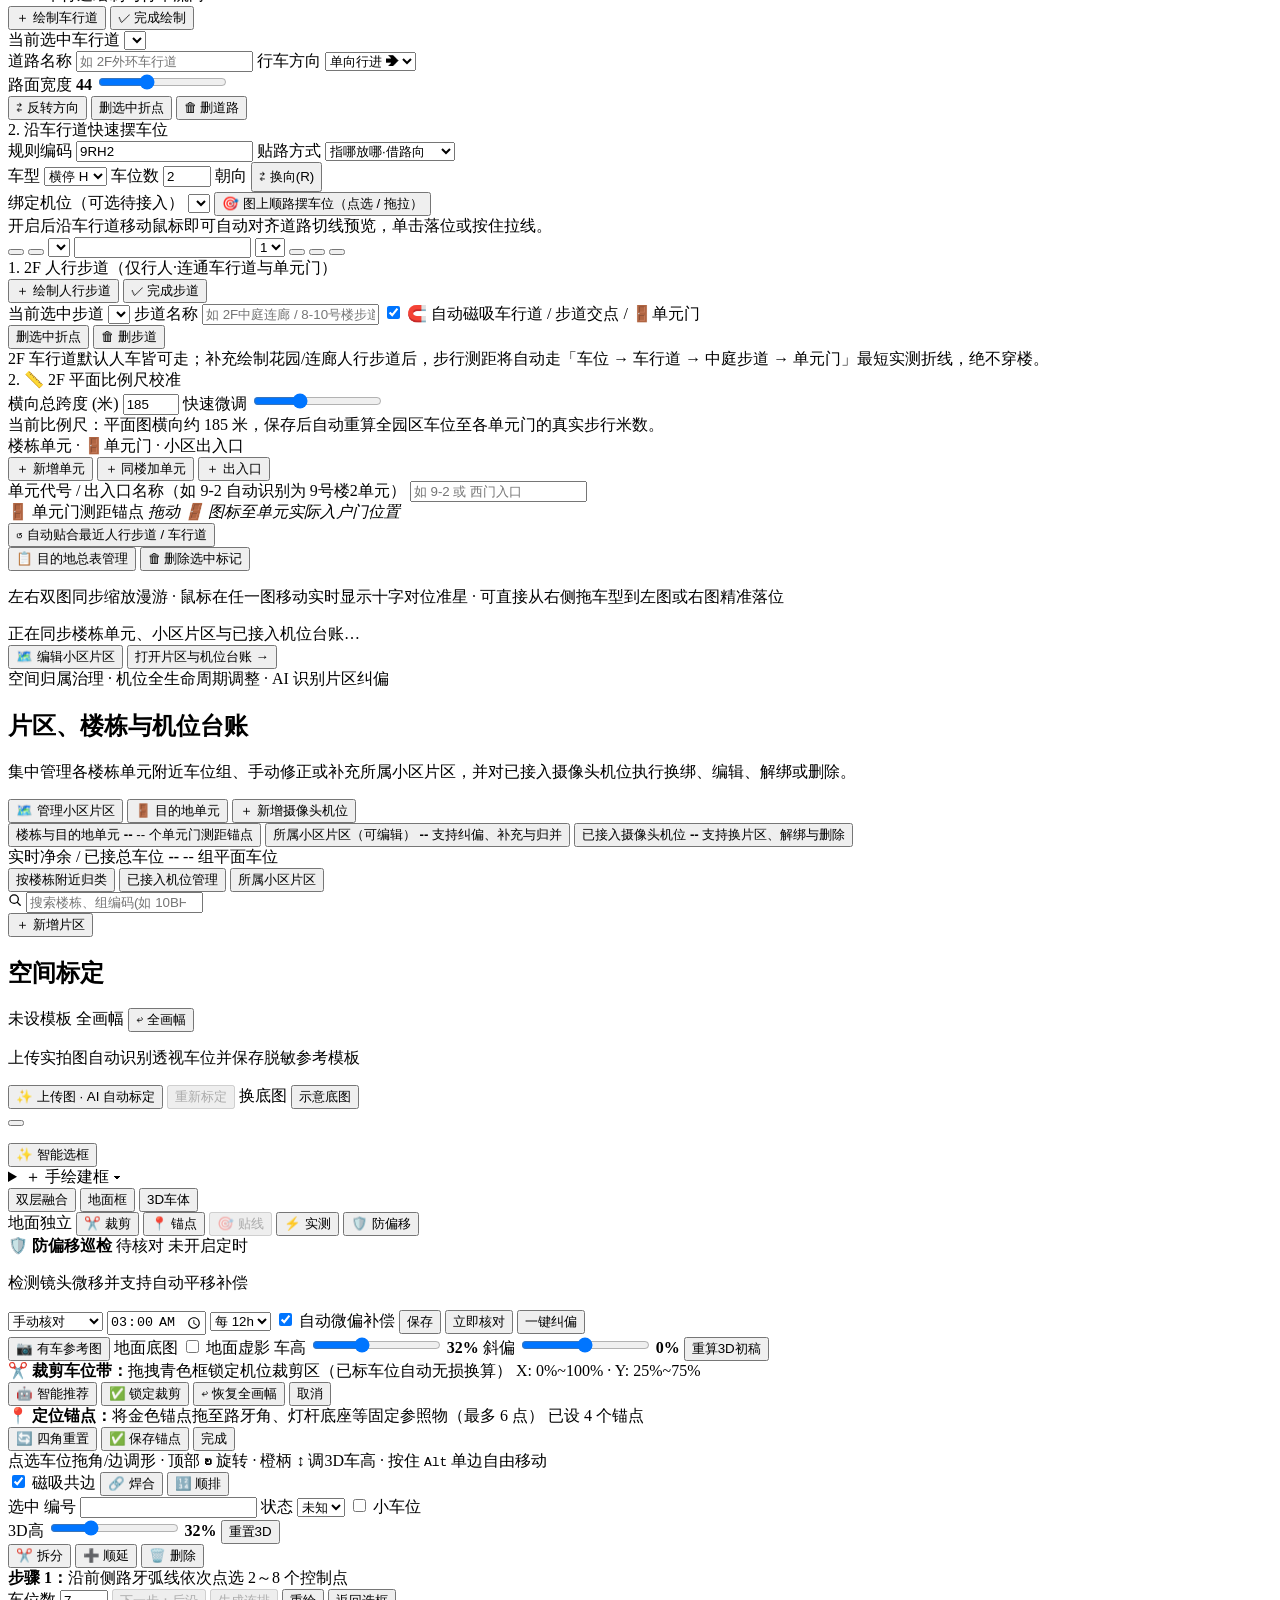
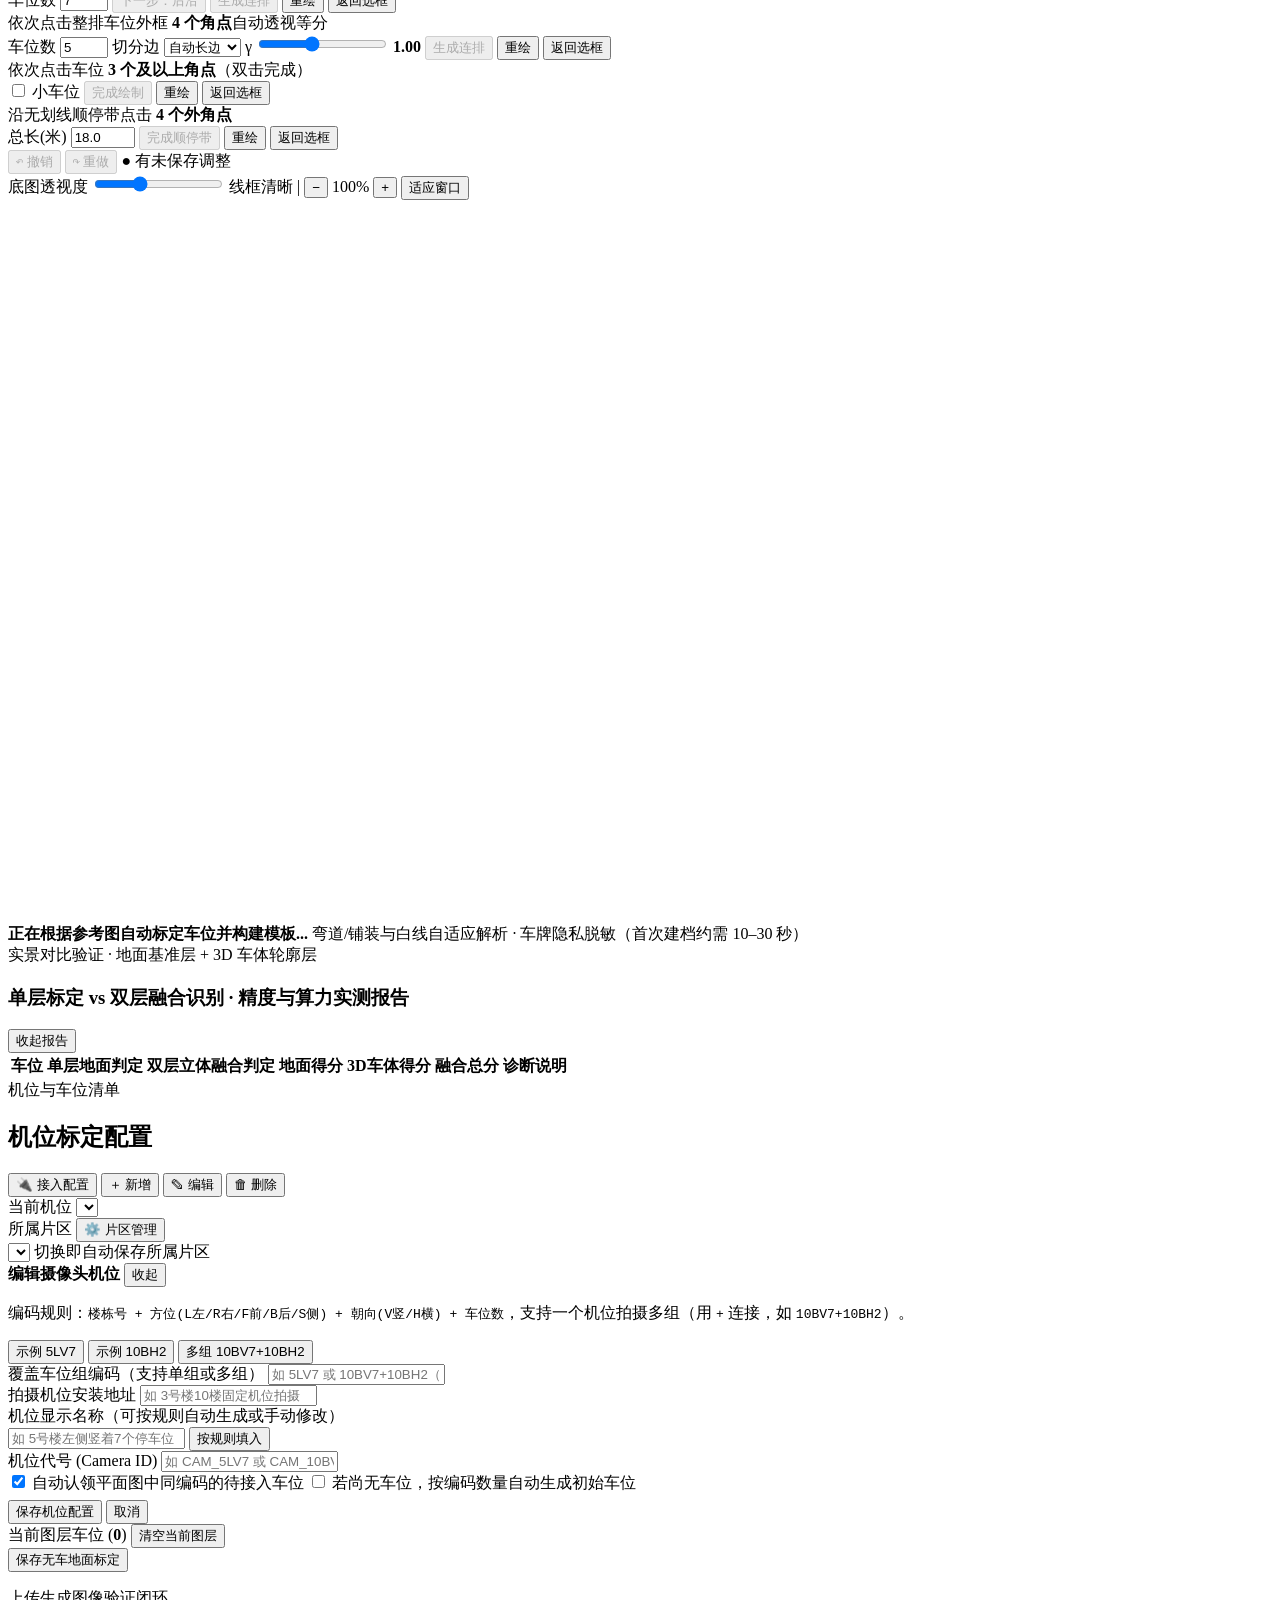
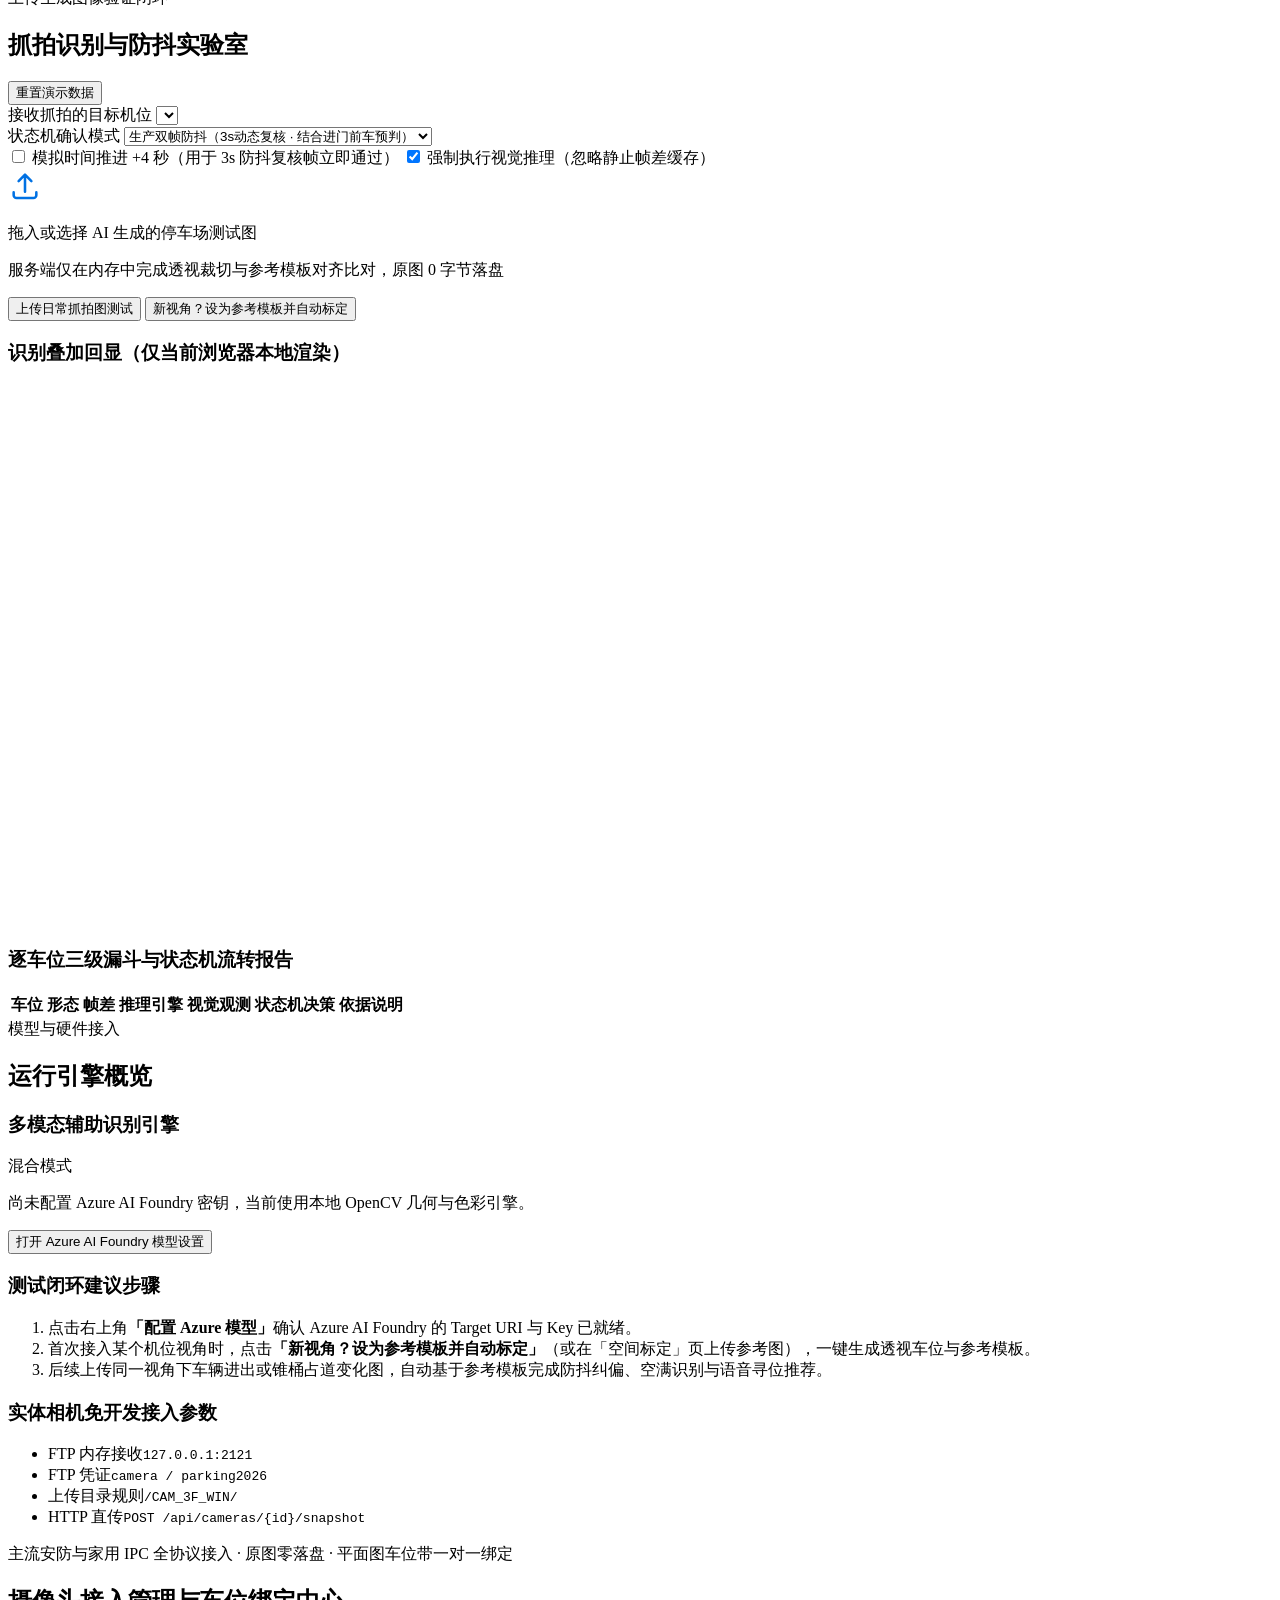
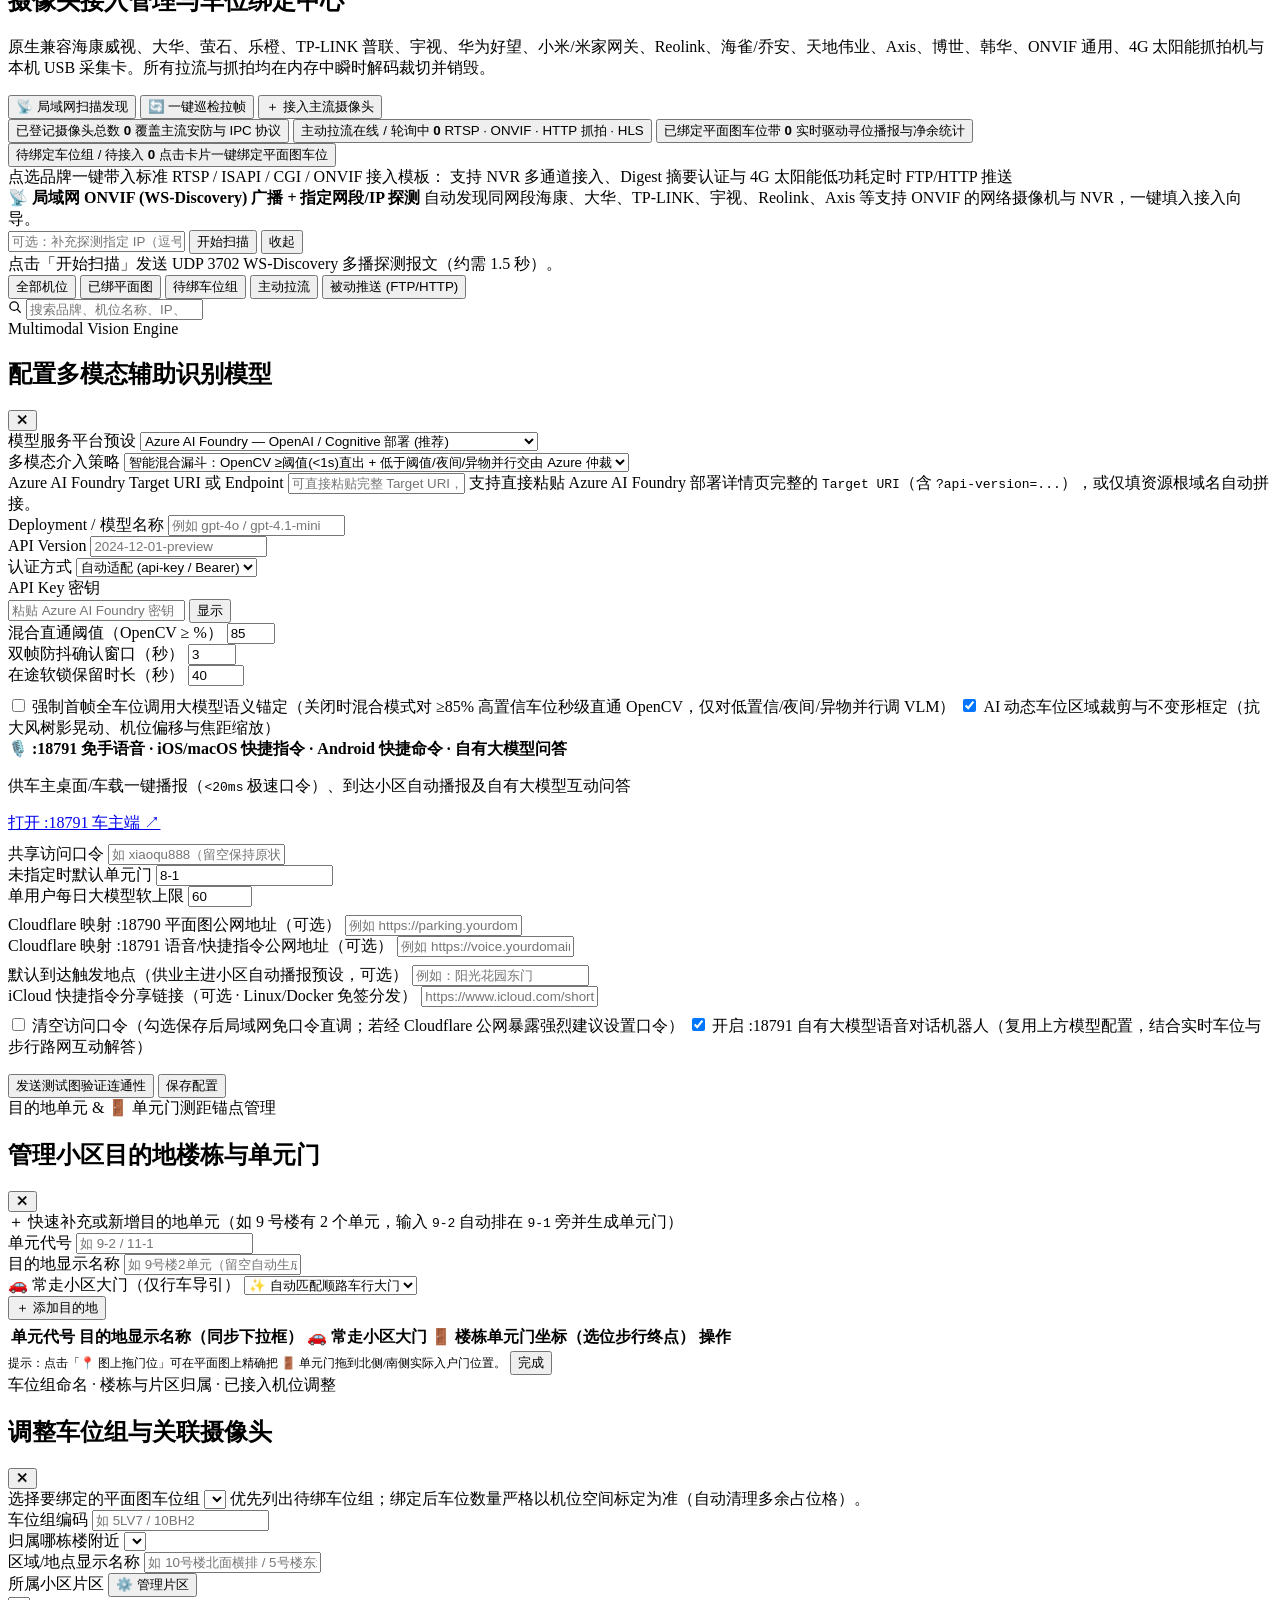
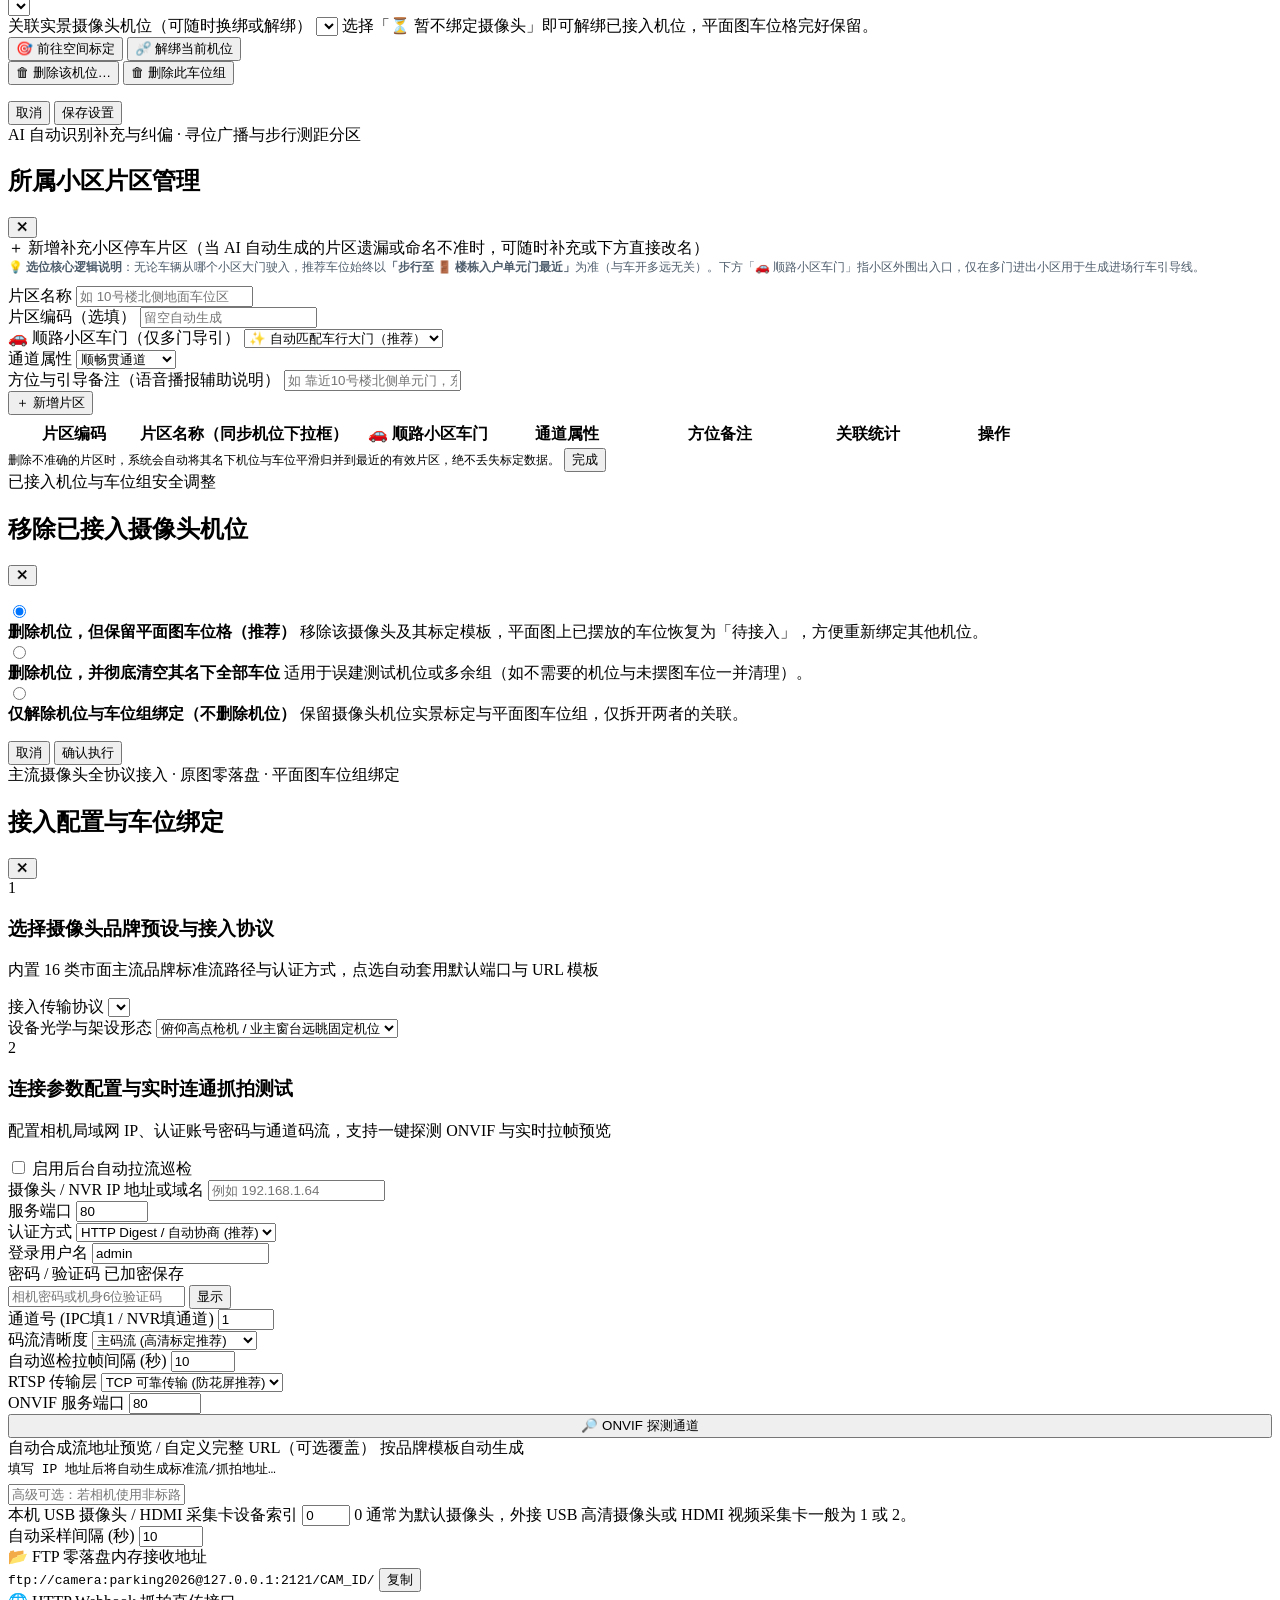
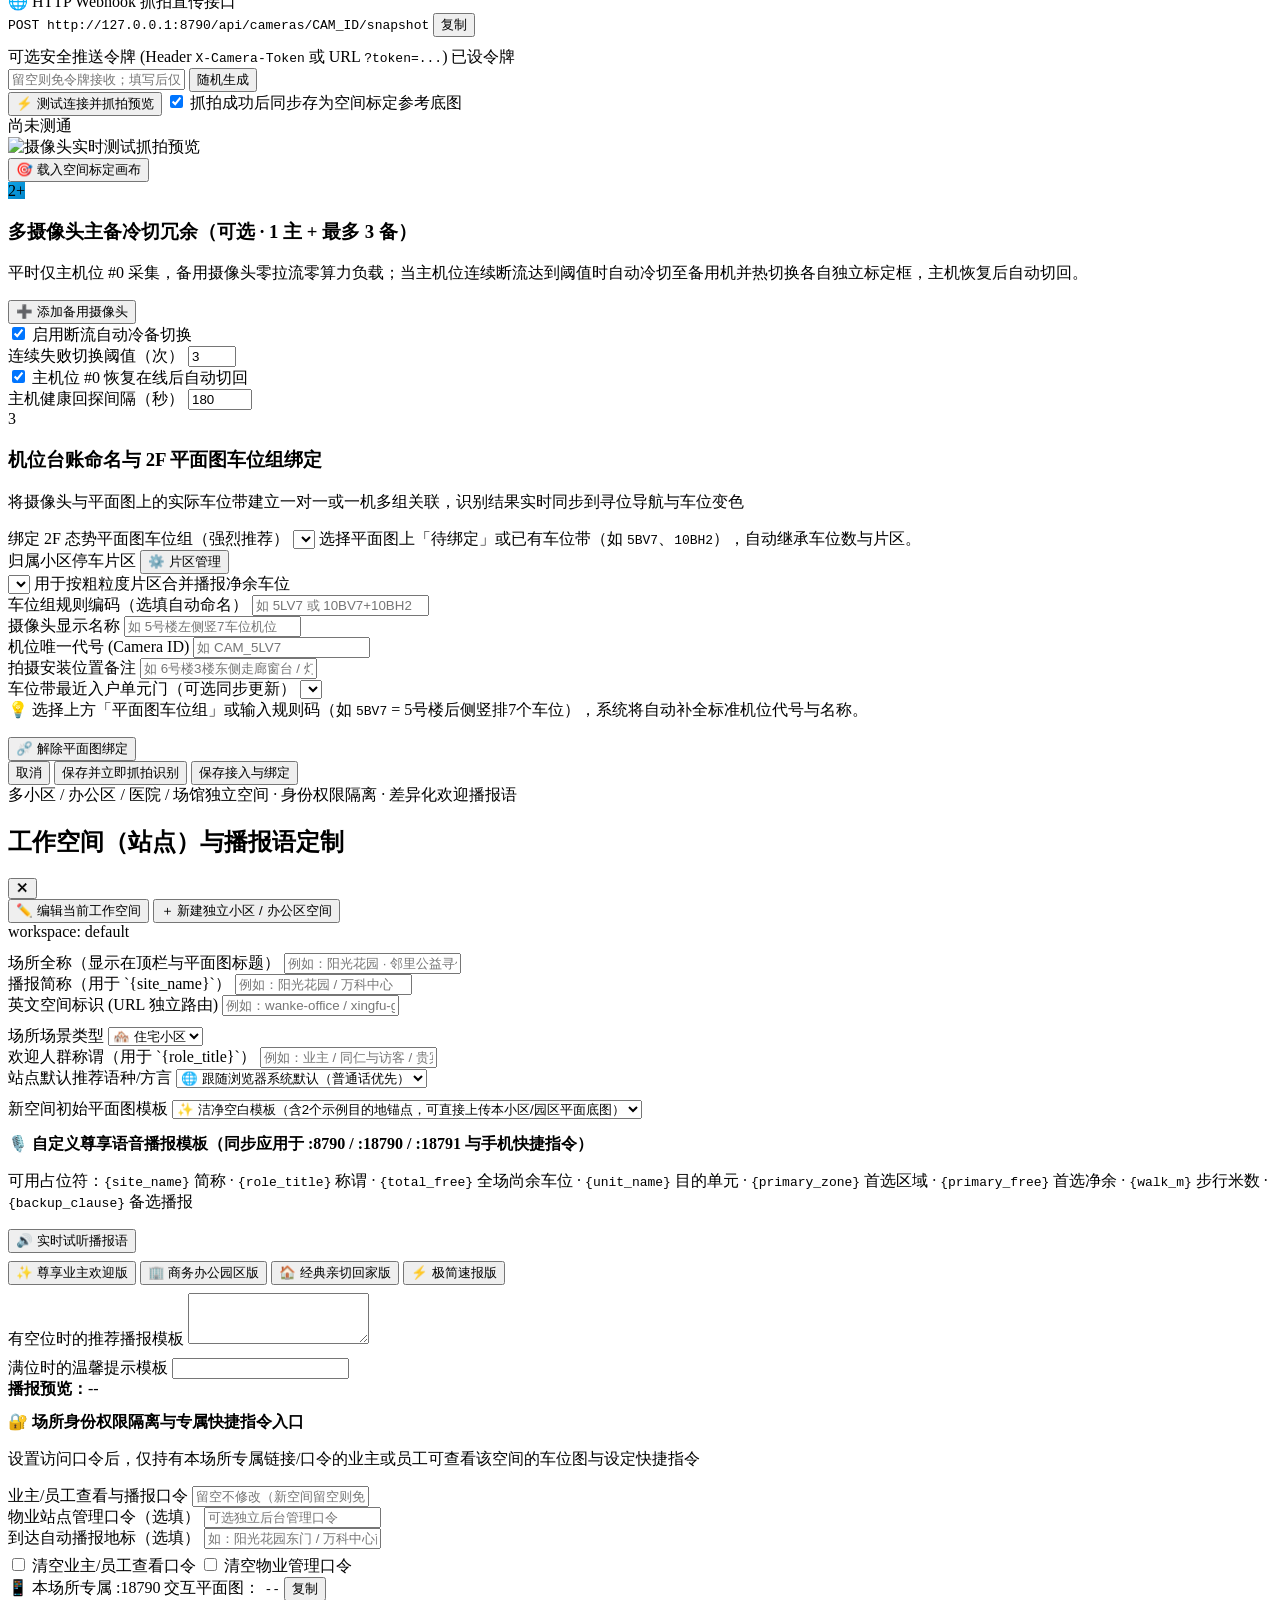
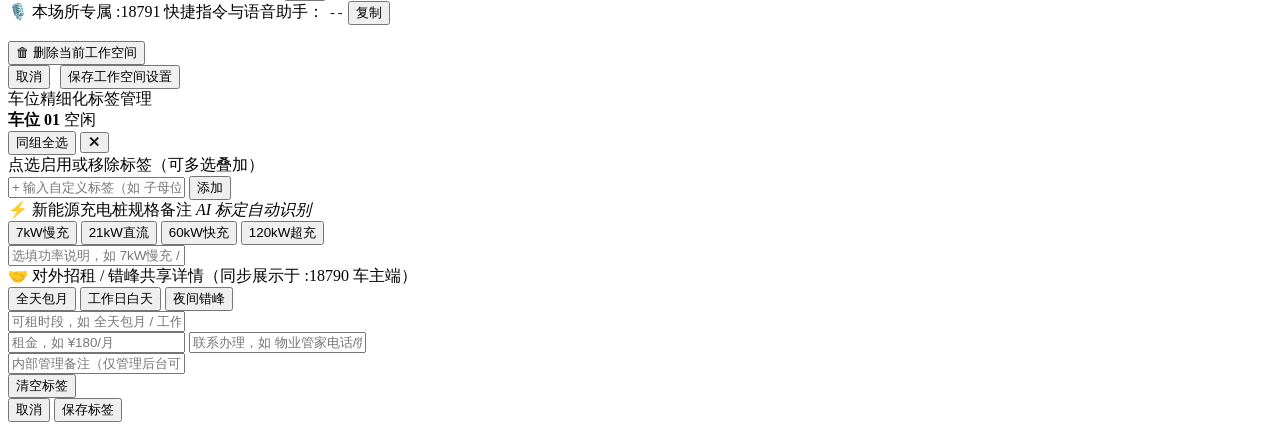
==== commit a2176b69: "feat(ev-tags): filter ground EV stencil false positives and add 3-port tagged spot search & voice Q&" ====
--- a/static/index.html
+++ b/static/index.html
@@ -162,6 +162,23 @@
 
               <div class="drv-ios-row">
                 <div class="drv-row-meta">
+                  <label for="drvTagFilterSelect">标签寻位</label>
+                  <span class="drv-row-sub">按新能源/招租/宽体筛选空位</span>
+                </div>
+                <div class="drv-row-ctrl">
+                  <select id="drvTagFilterSelect" class="drv-clean-select">
+                    <option value="">✨ 不限标签（全部公共车位）</option>
+                    <option value="ev_charging">⚡ 新能源充电位</option>
+                    <option value="rentable">🤝 对外招租/共享位</option>
+                    <option value="large_friendly">🚙 宽体大车位</option>
+                    <option value="accessible">♿ 无障碍车位</option>
+                    <option value="visitor">访 访客临停位</option>
+                  </select>
+                </div>
+              </div>
+
+              <div class="drv-ios-row">
+                <div class="drv-row-meta">
                   <span class="drv-row-title-text">语音播报</span>
                   <select
                     id="adminVoiceSelect"
@@ -326,7 +343,12 @@
                 🚙 宽体位 <em id="tagCountWide">0</em>
               </button>
             </div>
-            <span class="tag-filter-hint" id="spotTagQuickHint">轻触平面图车位即可打标/设招租 · Shift 多选批量改标</span>
+            <div style="display:flex;align-items:center;gap:8px;flex-wrap:wrap;">
+              <button type="button" id="btnRecommendActiveTag" class="btn-apple btn-apple-tinted btn-apple-xs hidden" title="按当前筛选标签立即寻位并播报最近空余车位">
+                🔊 播报此标签最近空位
+              </button>
+              <span class="tag-filter-hint" id="spotTagQuickHint">轻触平面图车位即可打标/设招租 · Shift 多选批量改标</span>
+            </div>
           </div>
 
           <!-- Unbound Calibrated Camera Quick-Bind Prompt (prevents phantom stalls & links camera to drawn group) -->
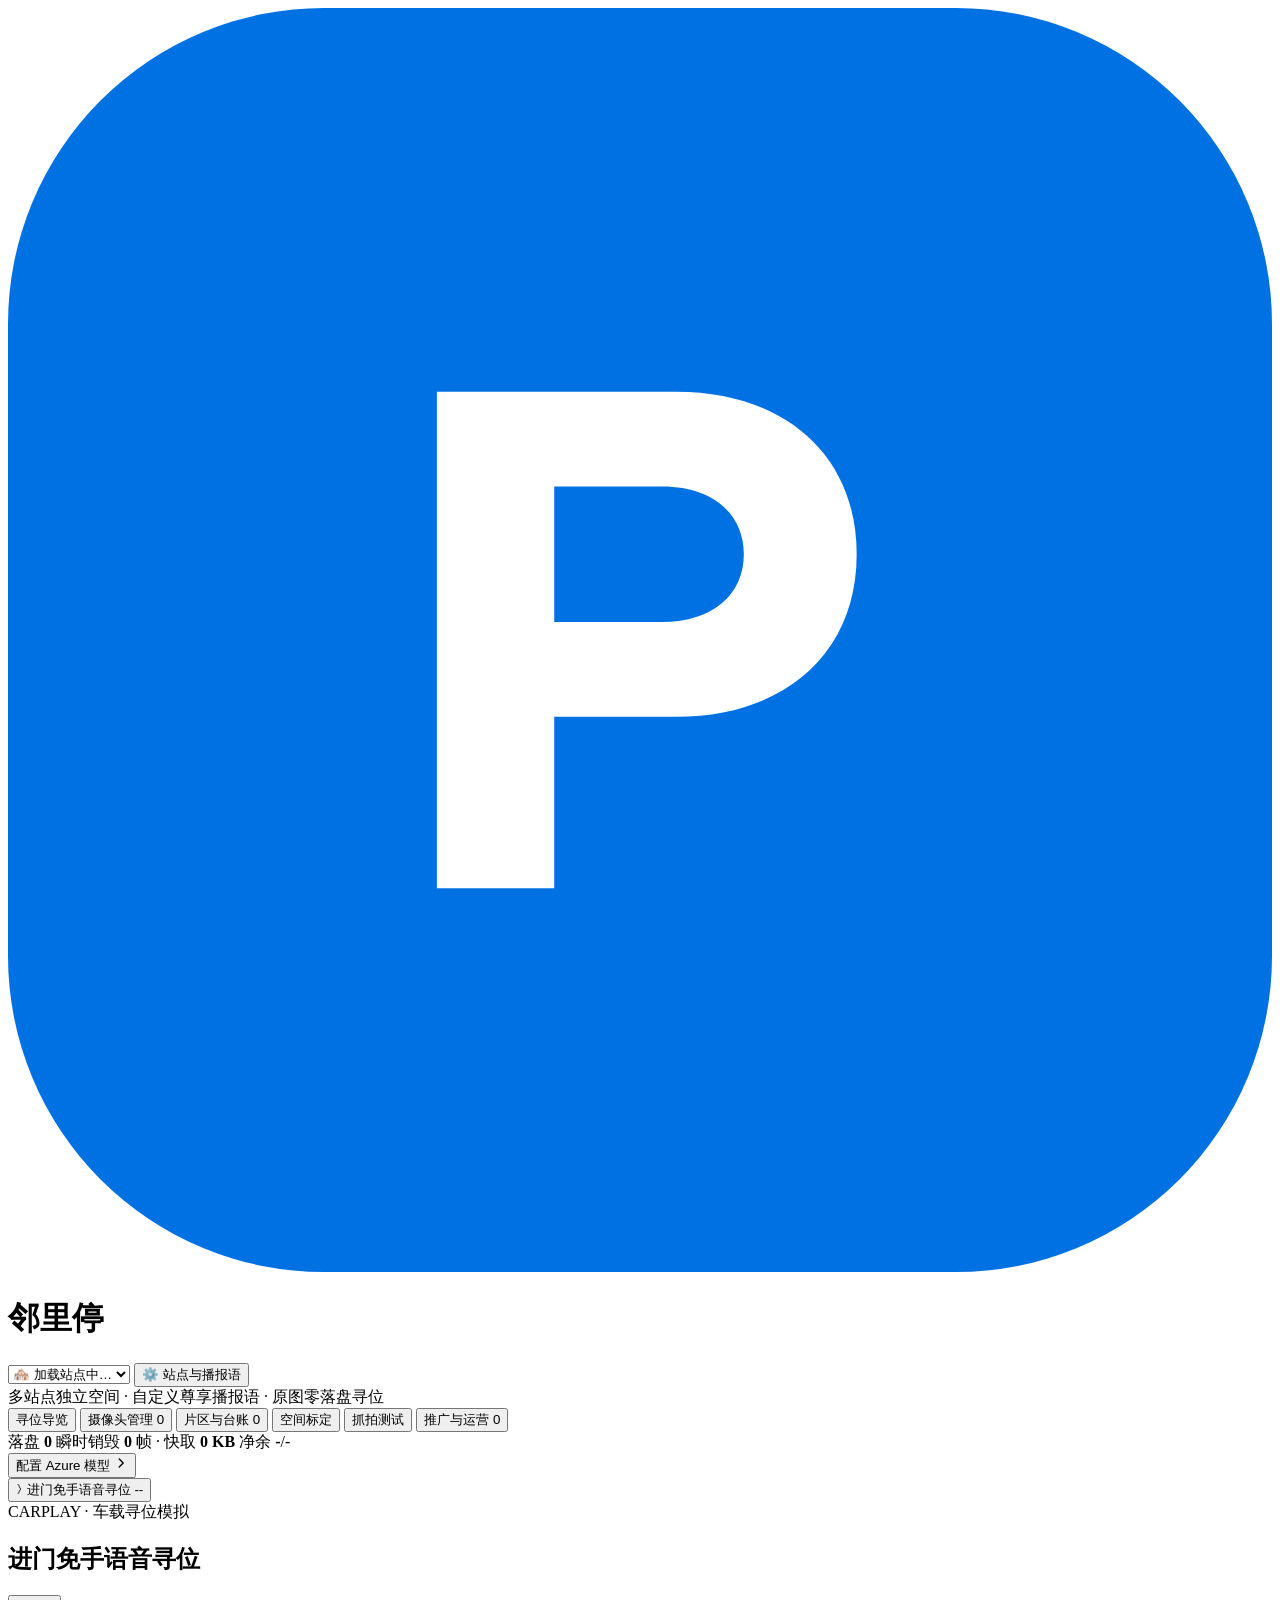
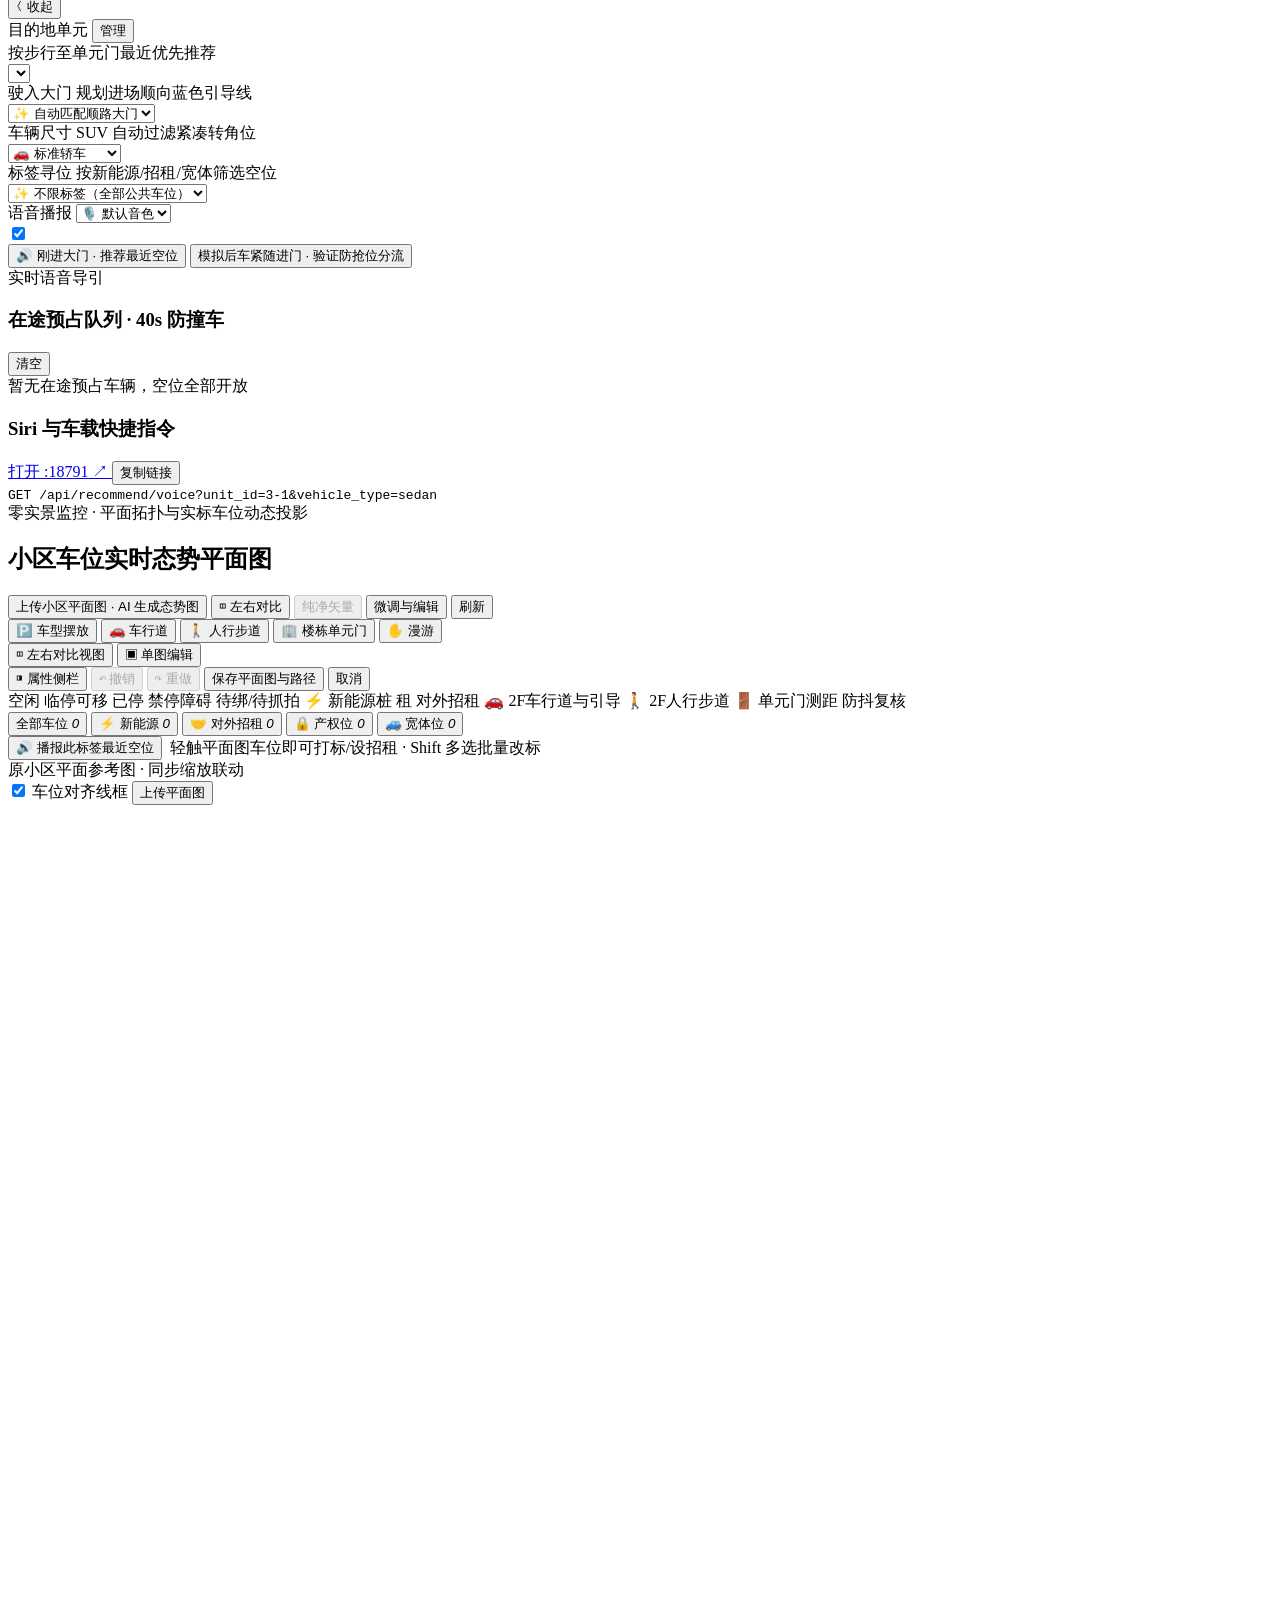
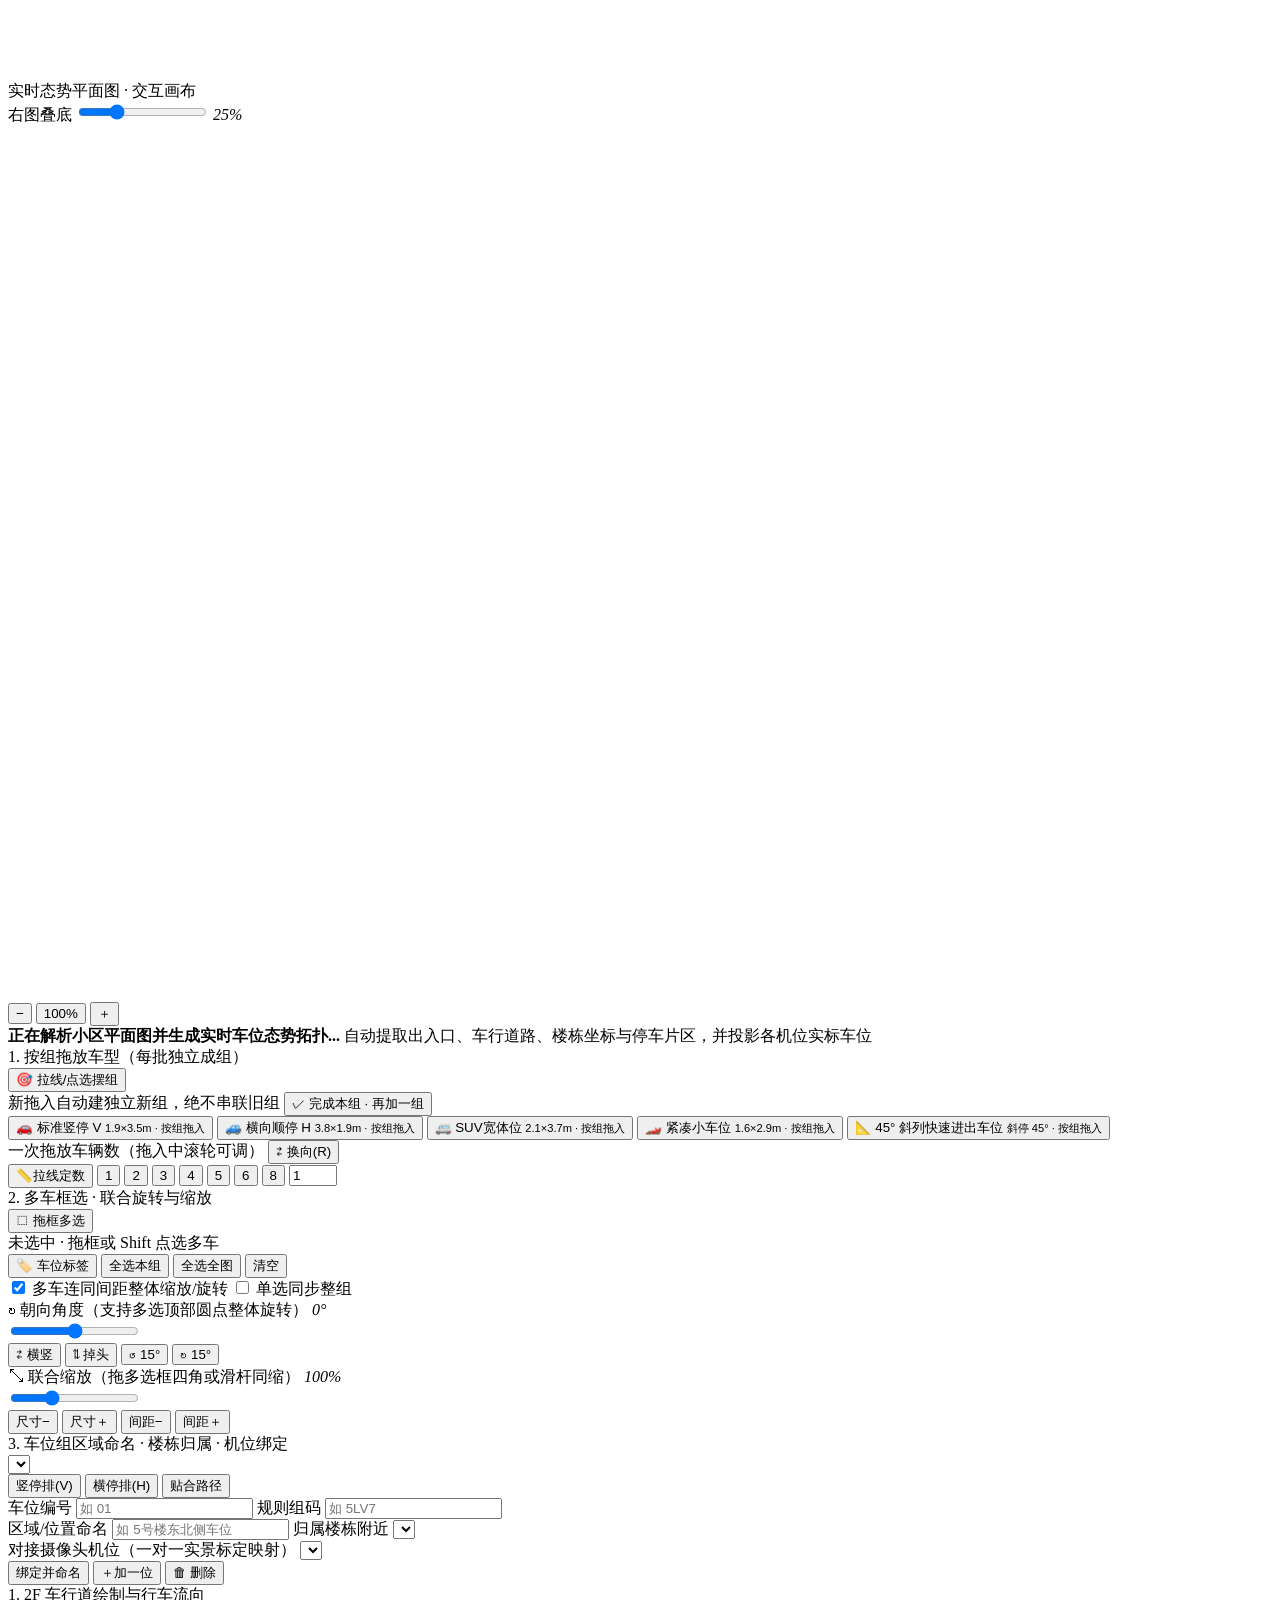
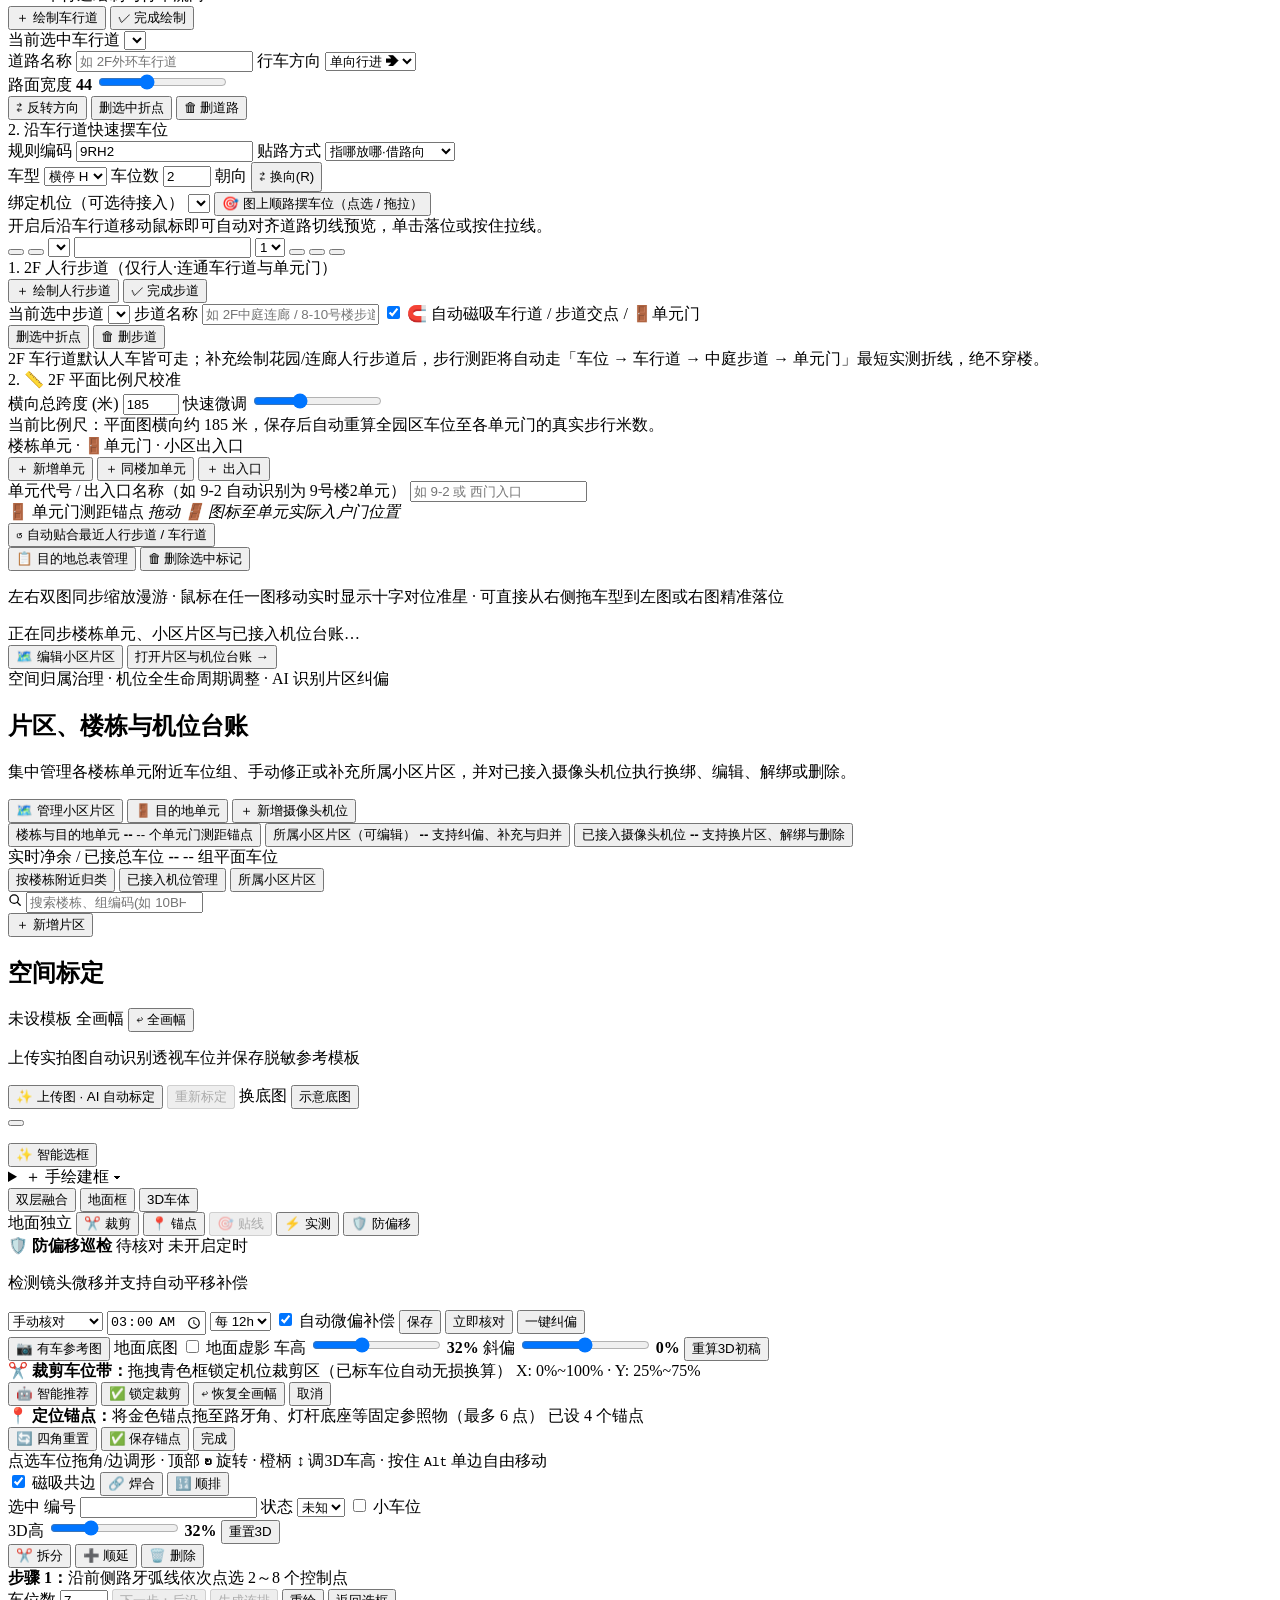
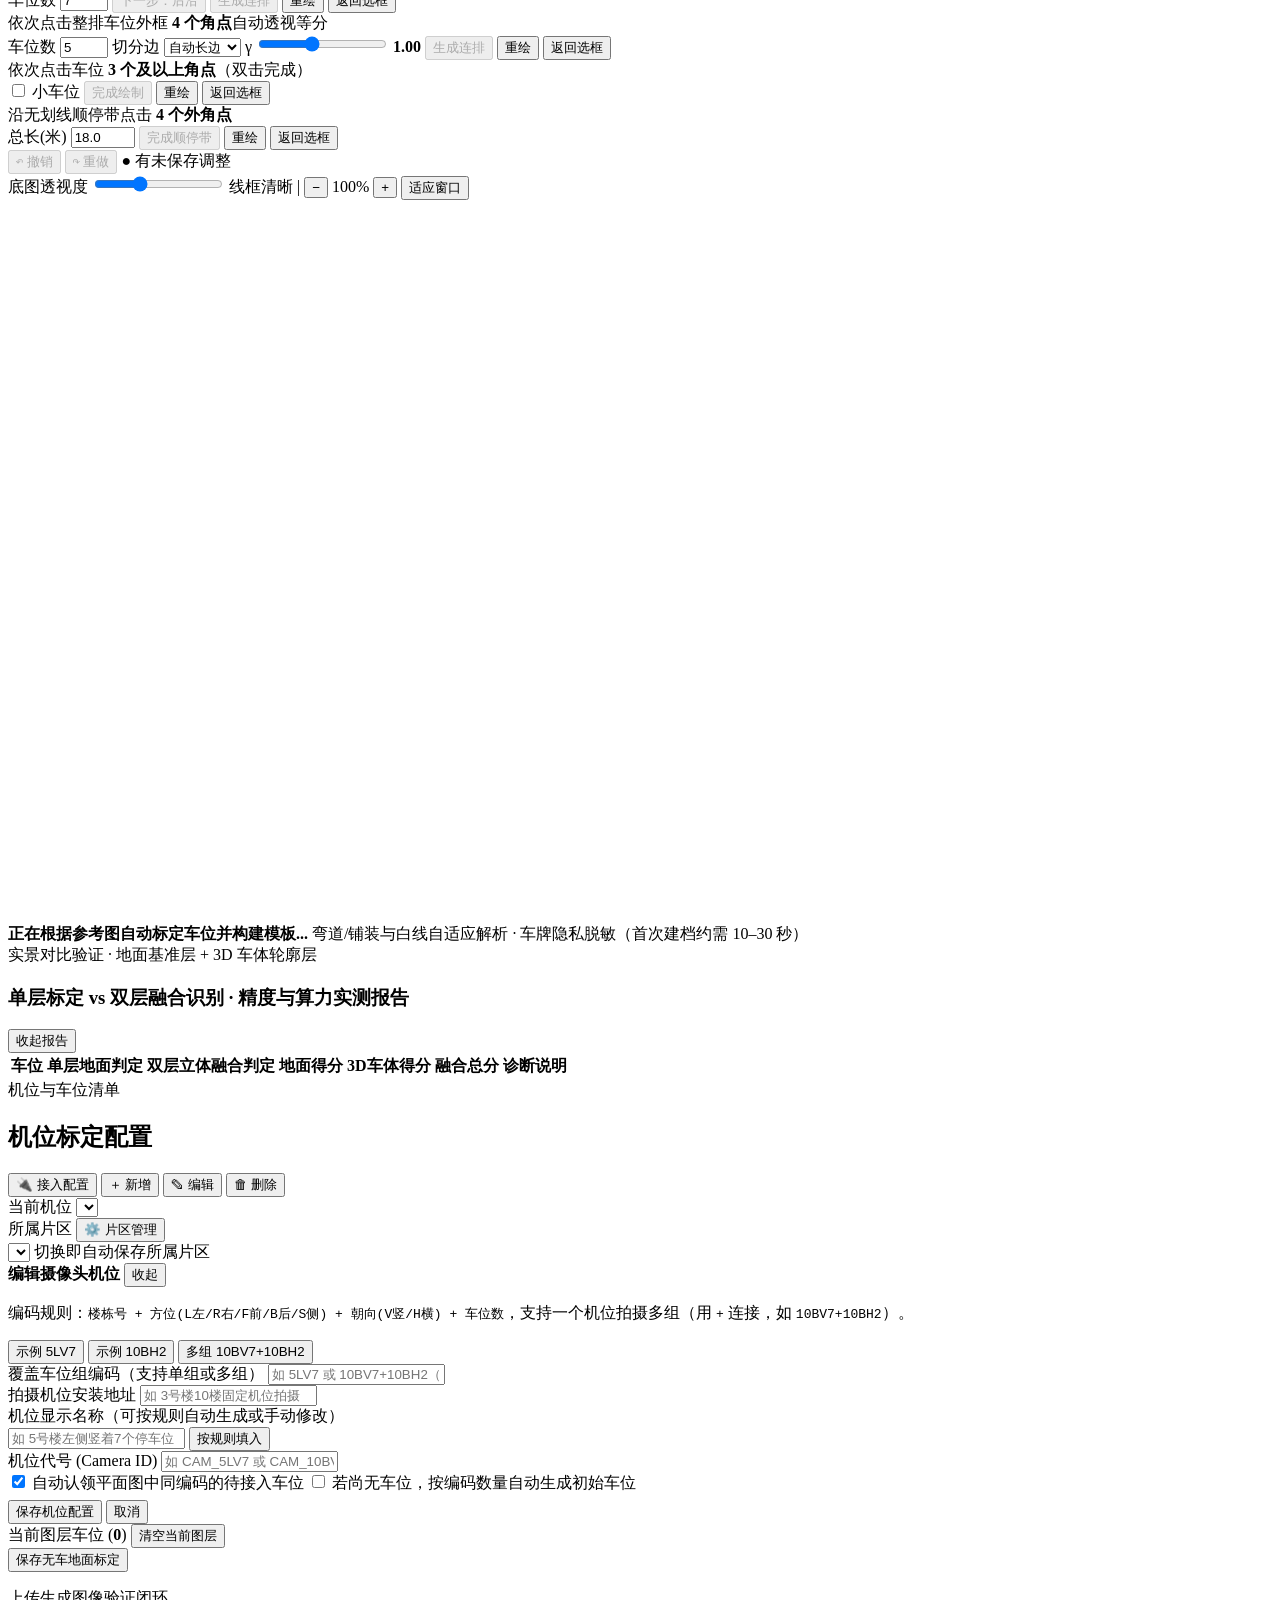
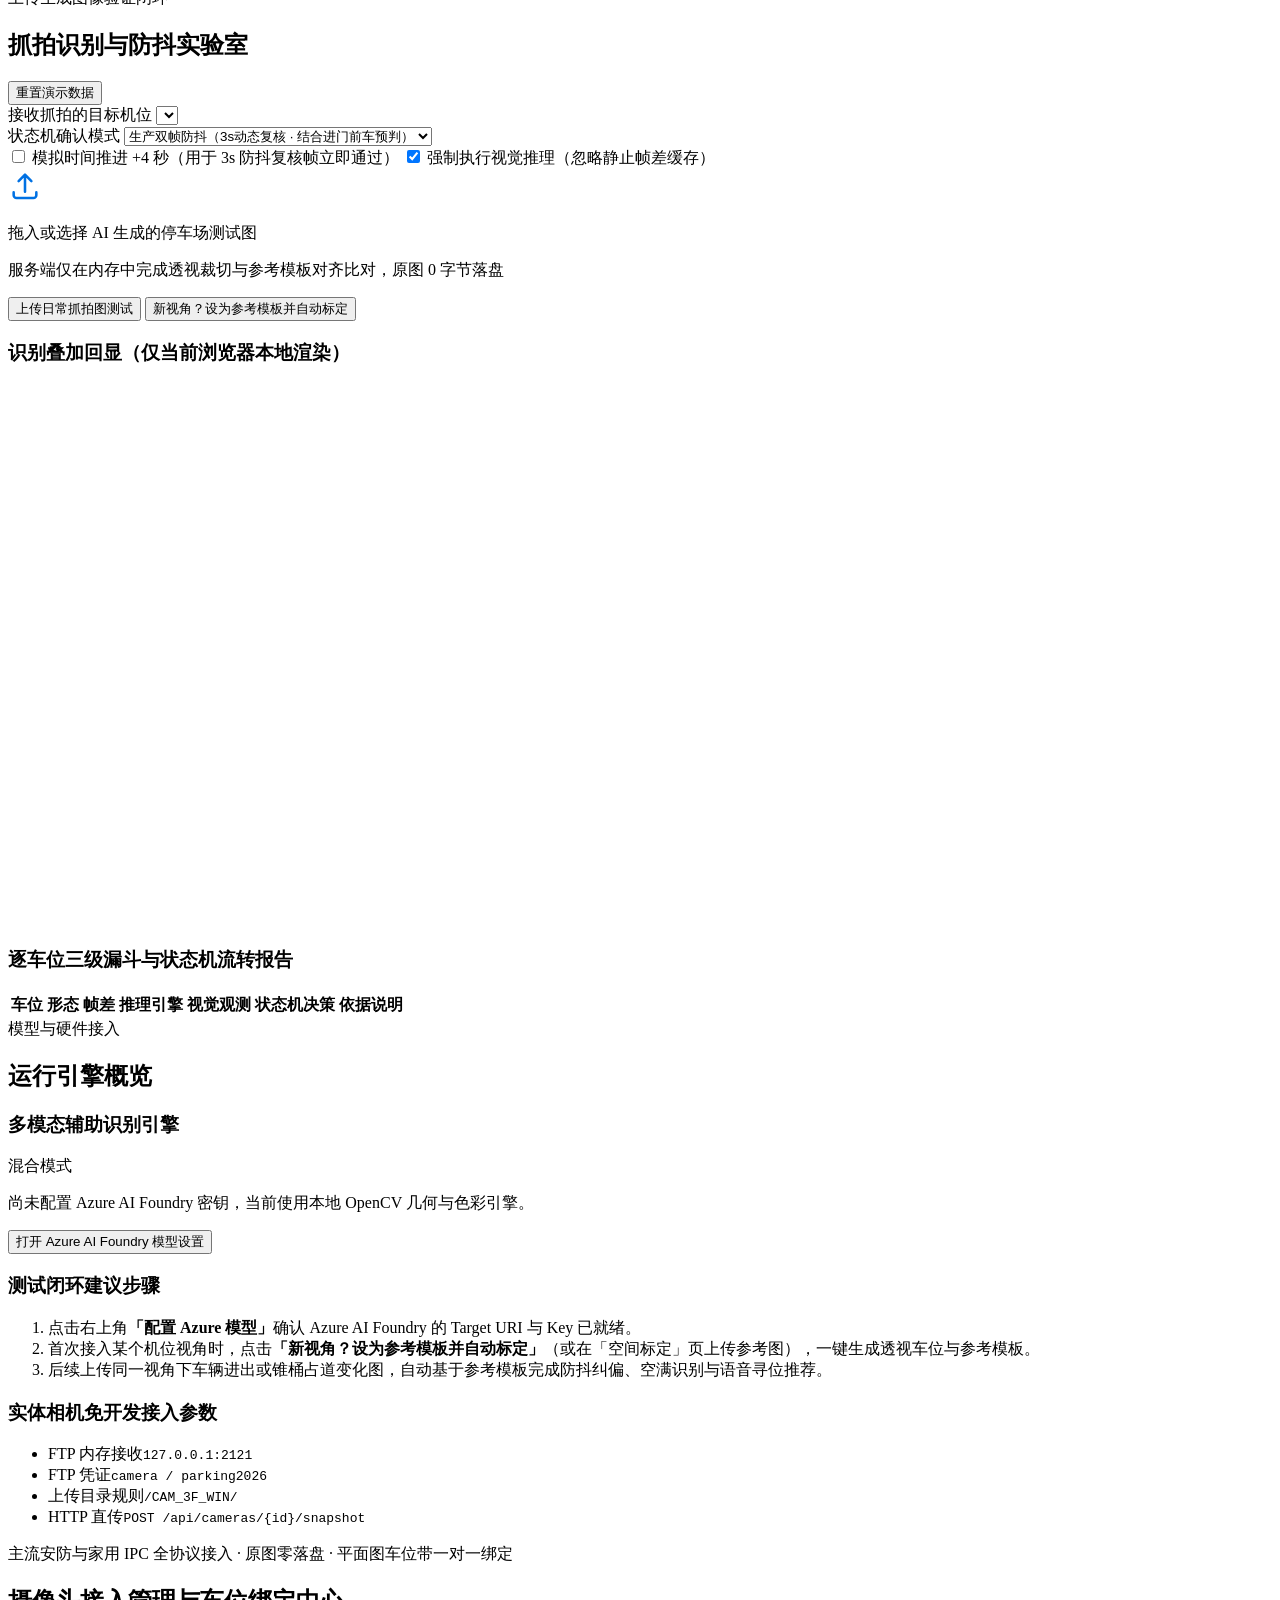
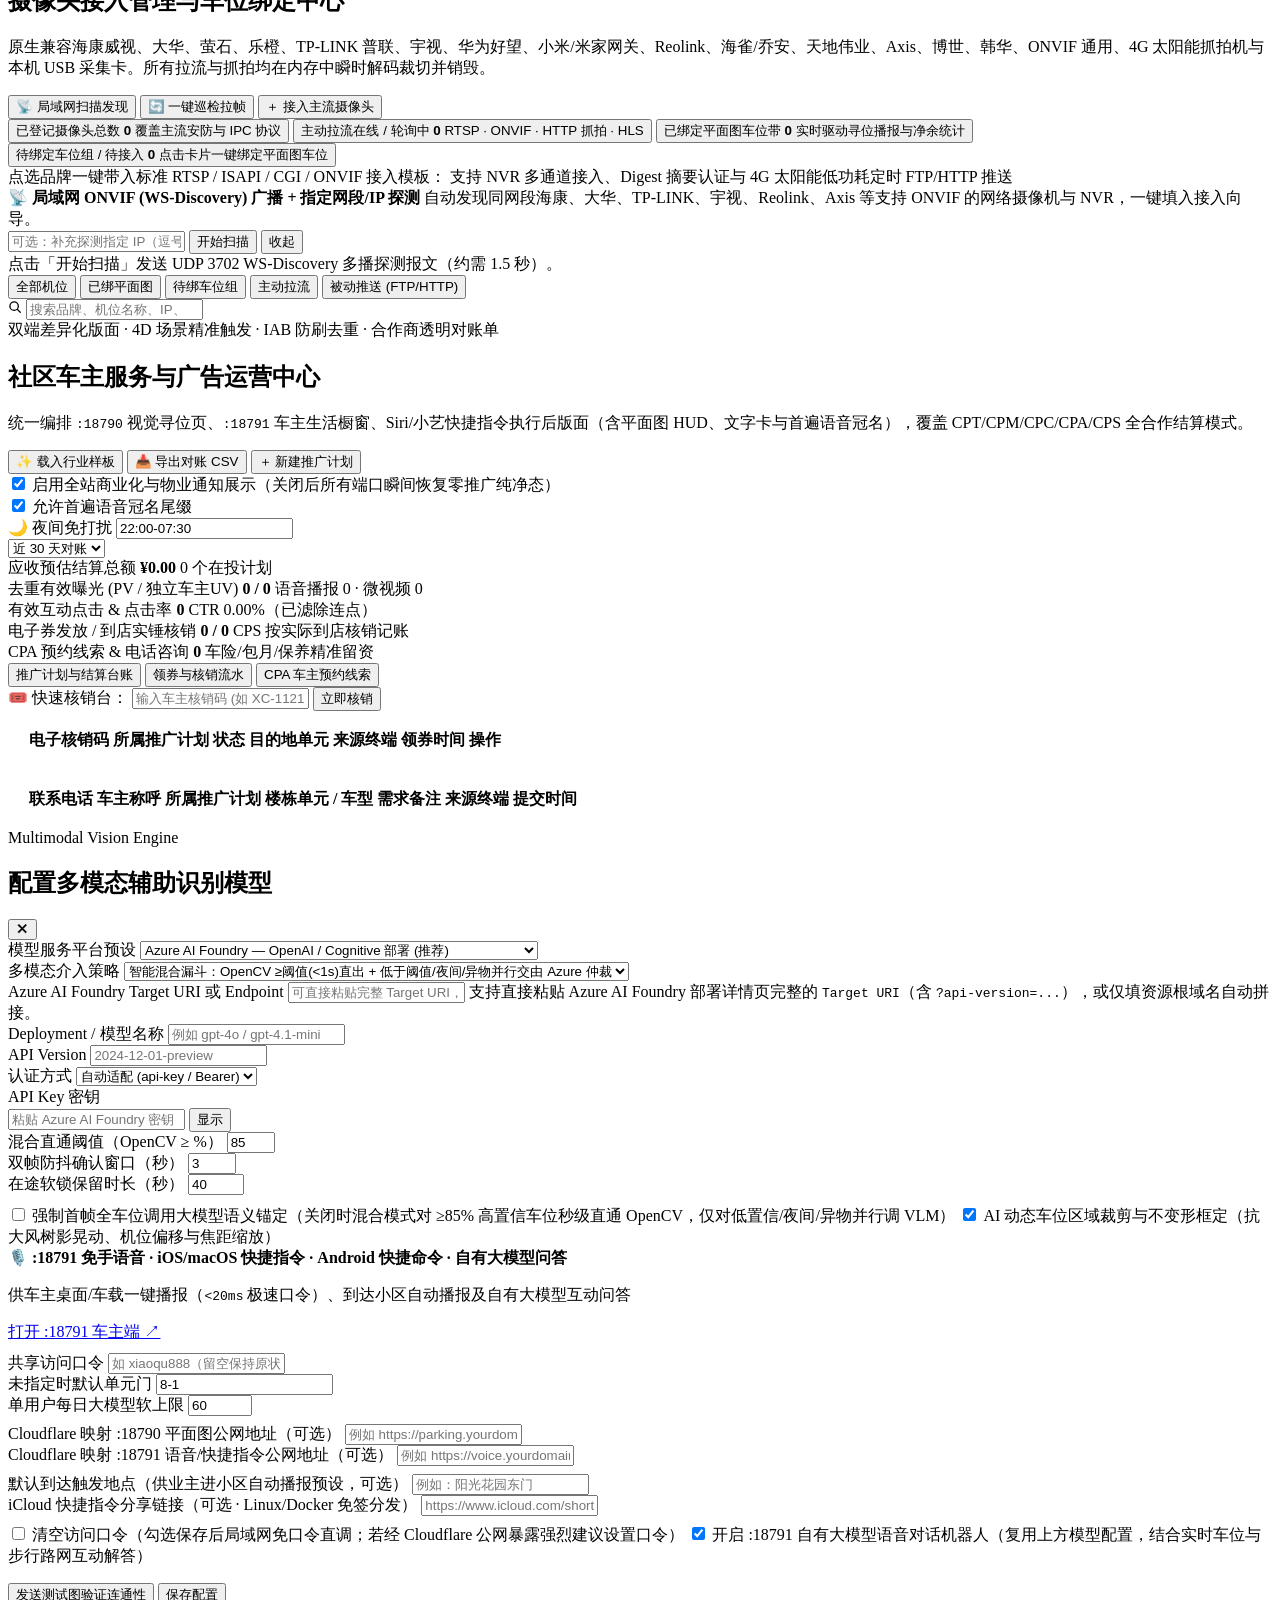
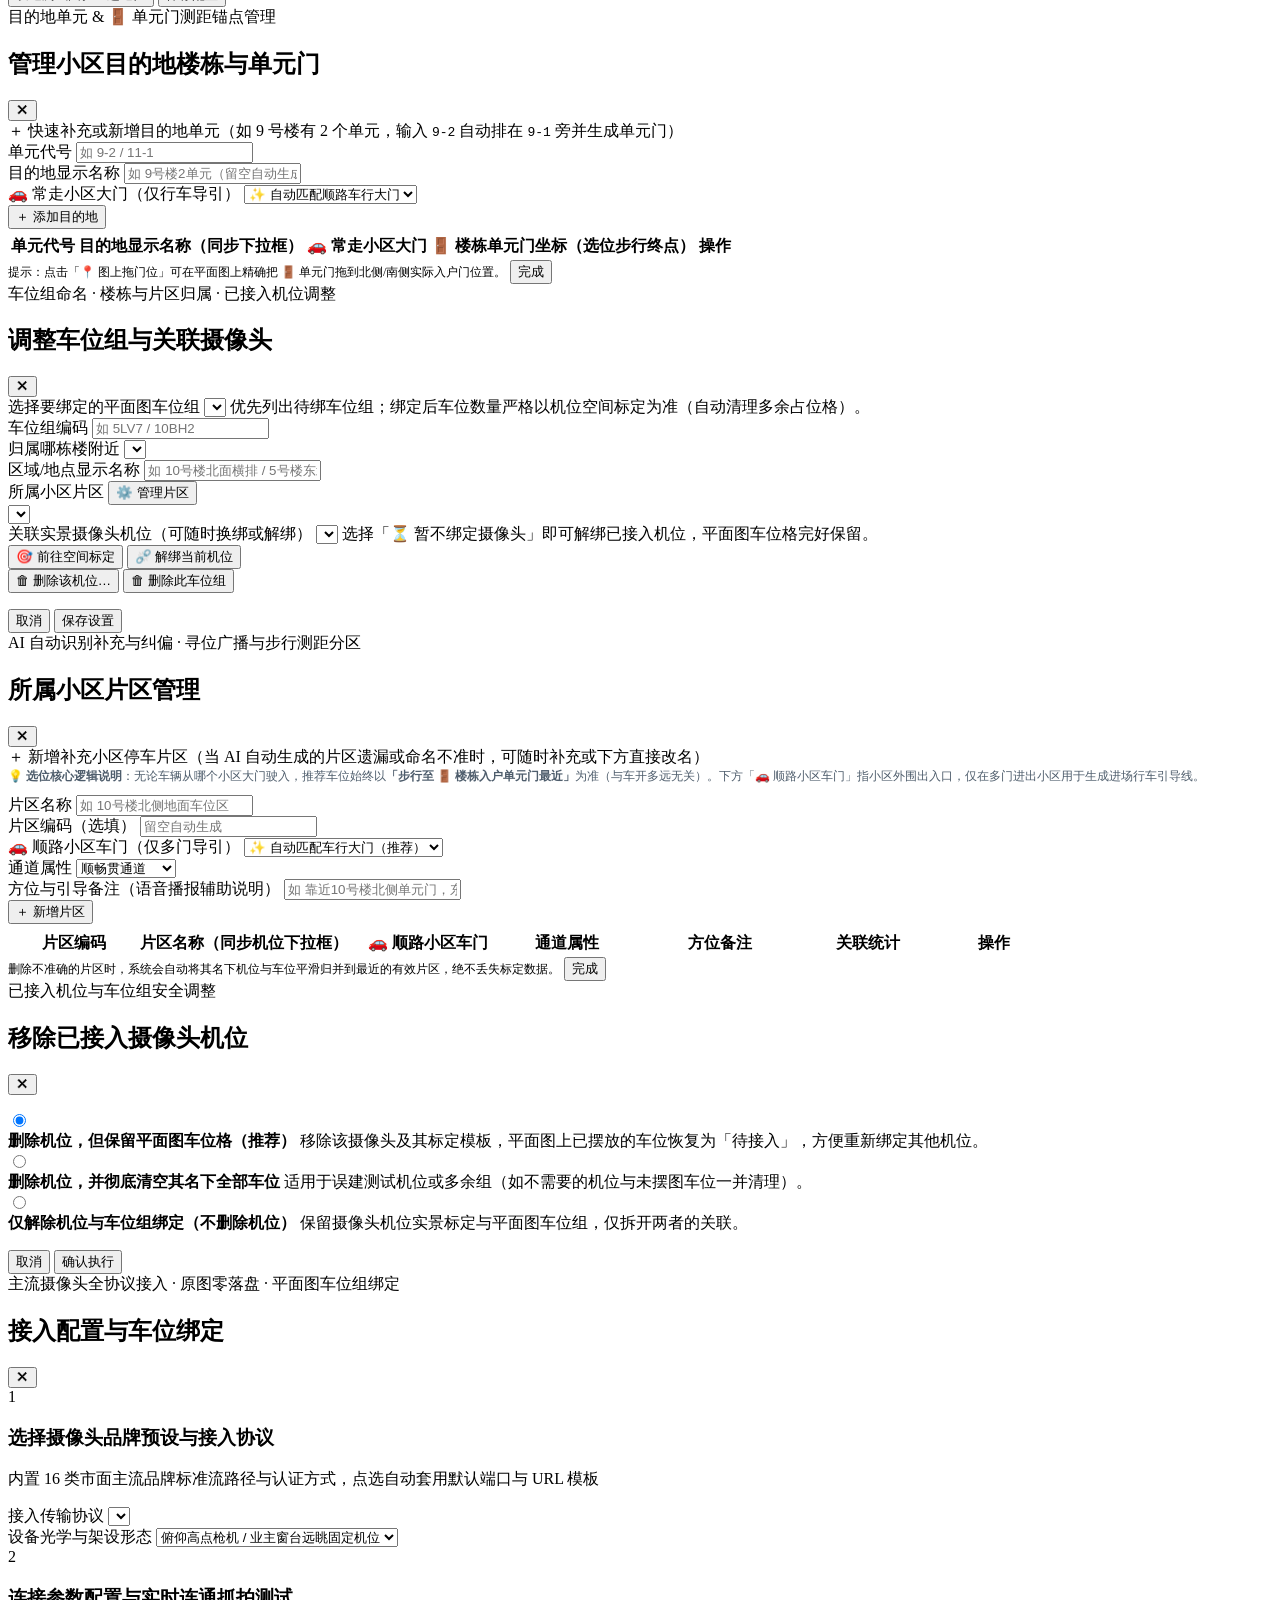
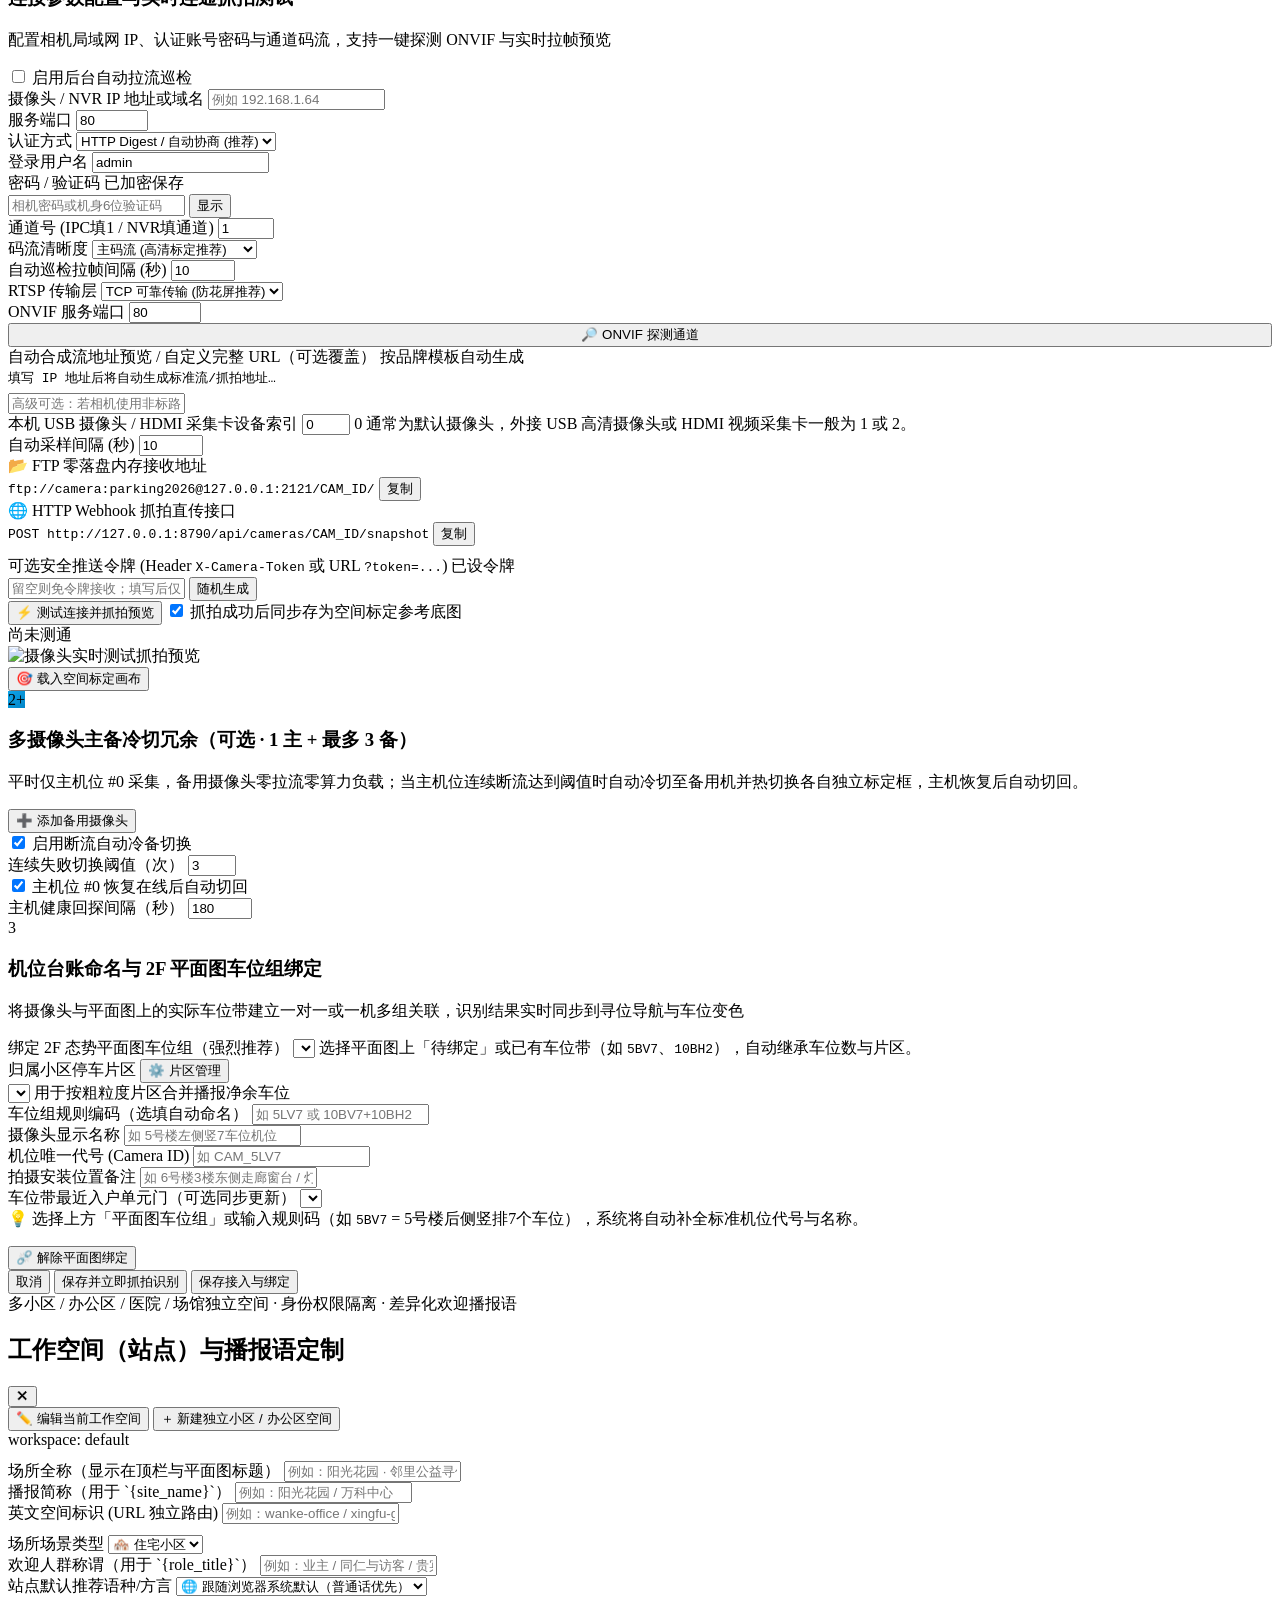
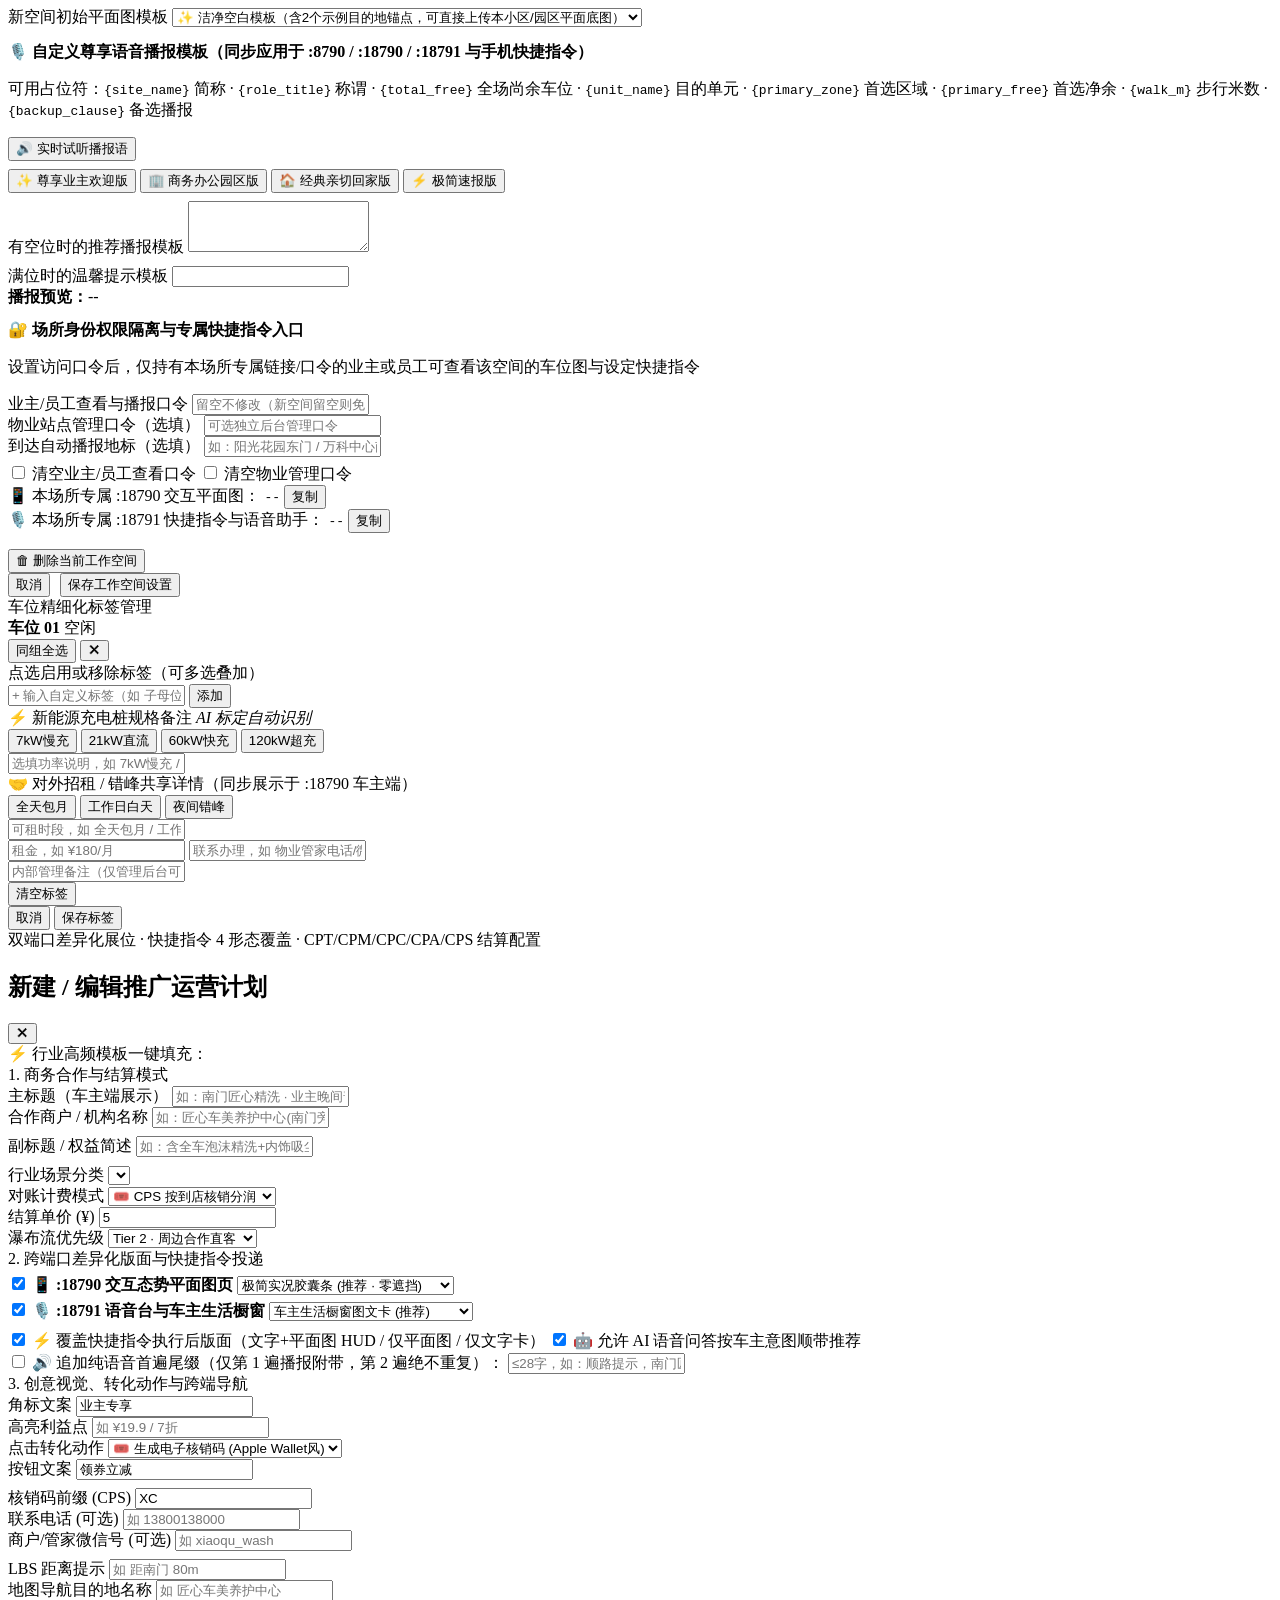
==== commit 1d6067fb: "feat(ads): add multi-surface ad operations, 4D targeting, Siri HUD/voice modes, and partner reconcil" ====
--- a/static/index.html
+++ b/static/index.html
@@ -56,6 +56,10 @@
         </button>
         <button class="tab-btn" data-tab="calibrate" role="tab">空间标定</button>
         <button class="tab-btn" data-tab="lab" role="tab">抓拍测试</button>
+        <button class="tab-btn" data-tab="ads" role="tab">
+          推广与运营
+          <span id="navAdsCountBadge" class="nav-pill-count hidden">0</span>
+        </button>
       </nav>
 
       <div class="header-actions">
@@ -1545,6 +1549,163 @@
         <div id="camHubCardsGrid" class="cam-hub-cards-grid"></div>
       </div>
     </section>
+
+    <!-- ==================== TAB 6: AD OPERATIONS, MULTI-SURFACE PLACEMENT & RECONCILIATION ==================== -->
+    <section id="tab-ads" class="tab-panel">
+      <div class="gov-shell ads-ops-shell">
+        <div class="bento-card gov-hero-card ads-hero-card">
+          <div class="gov-hero-top">
+            <div>
+              <span class="eyebrow">双端差异化版面 · 4D 场景精准触发 · IAB 防刷去重 · 合作商透明对账单</span>
+              <h2>社区车主服务与广告运营中心</h2>
+              <p class="gov-hero-sub">
+                统一编排 <code>:18790</code> 视觉寻位页、<code>:18791</code> 车主生活橱窗、Siri/小艺快捷指令执行后版面（含平面图 HUD、文字卡与首遍语音冠名），覆盖 CPT/CPM/CPC/CPA/CPS 全合作结算模式。
+              </p>
+            </div>
+            <div class="gov-hero-cta">
+              <button id="btnAdsSeedDemos" class="btn-apple btn-apple-secondary btn-apple-sm" type="button" title="一键载入洗车CPS券、新能源快充、满位周边地库、晚市生鲜4个典型样板">
+                ✨ 载入行业样板
+              </button>
+              <button id="btnAdsExportCsv" class="btn-apple btn-apple-secondary btn-apple-sm" type="button">
+                📥 导出对账 CSV
+              </button>
+              <button id="btnAdsCreateCampaign" class="btn-apple btn-apple-primary btn-apple-sm" type="button">
+                ＋ 新建推广计划
+              </button>
+            </div>
+          </div>
+
+          <!-- Global Safety & Quiet Hours Strip -->
+          <div class="ads-global-bar">
+            <label class="apple-check">
+              <input type="checkbox" id="adsMasterSwitch" checked />
+              <span>启用全站商业化与物业通知展示（关闭后所有端口瞬间恢复零推广纯净态）</span>
+            </label>
+            <div class="ads-global-right">
+              <label class="apple-check" title="仅对勾选了语音尾缀的计划生效，且严格限制仅第1遍播报附带，第2遍复诵绝不重复">
+                <input type="checkbox" id="adsVoiceTailSwitch" checked />
+                <span>允许首遍语音冠名尾缀</span>
+              </label>
+              <div class="ads-quiet-pill">
+                <span>🌙 夜间免打扰</span>
+                <input type="text" id="adsQuietHoursInput" value="22:00-07:30" maxlength="16" aria-label="语音免打扰时段" />
+              </div>
+              <select id="adsStatsDaysSelect" class="ads-days-select" aria-label="对账统计周期">
+                <option value="7">近 7 天对账</option>
+                <option value="30" selected>近 30 天对账</option>
+                <option value="90">近 90 天对账</option>
+              </select>
+            </div>
+          </div>
+
+          <!-- 5-Tile Apple Bento Reconciliation KPI Strip -->
+          <div class="ads-kpi-strip">
+            <div class="gov-kpi-tile is-static ads-kpi-highlight">
+              <span class="kpi-label">应收预估结算总额</span>
+              <strong id="adsKpiRevenue" class="accent-blue">¥0.00</strong>
+              <span id="adsKpiActiveSub" class="kpi-sub">0 个在投计划</span>
+            </div>
+            <div class="gov-kpi-tile is-static">
+              <span class="kpi-label">去重有效曝光 (PV / 独立车主UV)</span>
+              <strong id="adsKpiExposure">0 / 0</strong>
+              <span id="adsKpiMediaSub" class="kpi-sub">语音播报 0 · 微视频 0</span>
+            </div>
+            <div class="gov-kpi-tile is-static">
+              <span class="kpi-label">有效互动点击 &amp; 点击率</span>
+              <strong id="adsKpiClicks">0</strong>
+              <span id="adsKpiCtrSub" class="kpi-sub">CTR 0.00%（已滤除连点）</span>
+            </div>
+            <div class="gov-kpi-tile is-static">
+              <span class="kpi-label">电子券发放 / 到店实锤核销</span>
+              <strong id="adsKpiCoupons" class="accent-green">0 / 0</strong>
+              <span class="kpi-sub">CPS 按实际到店核销记账</span>
+            </div>
+            <div class="gov-kpi-tile is-static">
+              <span class="kpi-label">CPA 预约线索 &amp; 电话咨询</span>
+              <strong id="adsKpiLeads">0</strong>
+              <span class="kpi-sub">车险/包月/保养精准留资</span>
+            </div>
+          </div>
+
+          <!-- Sub-view Switcher + Instant Coupon Redemption Desk -->
+          <div class="gov-toolbar ads-toolbar">
+            <div class="gov-view-seg" role="tablist" aria-label="广告运营视图">
+              <button type="button" class="gov-view-btn active" data-ads-pane="campaigns">
+                推广计划与结算台账
+              </button>
+              <button type="button" class="gov-view-btn" data-ads-pane="coupons">
+                领券与核销流水
+              </button>
+              <button type="button" class="gov-view-btn" data-ads-pane="leads">
+                CPA 车主预约线索
+              </button>
+            </div>
+
+            <div class="ads-redeem-desk">
+              <span class="ads-redeem-label">🎟️ 快速核销台：</span>
+              <input
+                type="text"
+                id="adsQuickRedeemInput"
+                placeholder="输入车主核销码 (如 XC-1121-8392)"
+                autocomplete="off"
+              />
+              <button type="button" id="btnAdsQuickRedeem" class="btn-apple btn-apple-tinted btn-apple-sm">
+                立即核销
+              </button>
+            </div>
+          </div>
+        </div>
+
+        <!-- Pane 1: Campaign Cards -->
+        <div id="adsPaneCampaigns" class="ads-pane">
+          <div id="adsCampaignsGrid" class="ads-campaigns-grid"></div>
+        </div>
+
+        <!-- Pane 2: Coupons Table -->
+        <div id="adsPaneCoupons" class="ads-pane hidden">
+          <div class="bento-card" style="padding:16px 18px;">
+            <div class="units-table-wrap" style="max-height:440px;">
+              <table class="units-manage-table">
+                <thead>
+                  <tr>
+                    <th>电子核销码</th>
+                    <th>所属推广计划</th>
+                    <th>状态</th>
+                    <th>目的地单元</th>
+                    <th>来源终端</th>
+                    <th>领券时间</th>
+                    <th>操作</th>
+                  </tr>
+                </thead>
+                <tbody id="adsCouponsTableBody"></tbody>
+              </table>
+            </div>
+          </div>
+        </div>
+
+        <!-- Pane 3: Leads Table -->
+        <div id="adsPaneLeads" class="ads-pane hidden">
+          <div class="bento-card" style="padding:16px 18px;">
+            <div class="units-table-wrap" style="max-height:440px;">
+              <table class="units-manage-table">
+                <thead>
+                  <tr>
+                    <th>联系电话</th>
+                    <th>车主称呼</th>
+                    <th>所属推广计划</th>
+                    <th>楼栋单元 / 车型</th>
+                    <th>需求备注</th>
+                    <th>来源终端</th>
+                    <th>提交时间</th>
+                  </tr>
+                </thead>
+                <tbody id="adsLeadsTableBody"></tbody>
+              </table>
+            </div>
+          </div>
+        </div>
+      </div>
+    </section>
   </main>
 
   <!-- ==================== APPLE SHEET MODAL: AZURE AI FOUNDRY SETTINGS ==================== -->
@@ -2581,8 +2742,269 @@
     </div>
   </div>
 
+  <!-- ==================== APPLE STUDIO MODAL: AD CAMPAIGN EDITOR & LIVE MULTI-SURFACE SIMULATOR ==================== -->
+  <div id="adCampaignModal" class="modal-overlay hidden" role="dialog" aria-modal="true" aria-labelledby="adCampaignModalTitle">
+    <div id="adCampaignModalBackdrop" class="modal-backdrop"></div>
+    <div class="modal-sheet modal-sheet-ad-studio">
+      <div class="sheet-header">
+        <div>
+          <span class="eyebrow">双端口差异化展位 · 快捷指令 4 形态覆盖 · CPT/CPM/CPC/CPA/CPS 结算配置</span>
+          <h2 id="adCampaignModalTitle">新建 / 编辑推广运营计划</h2>
+        </div>
+        <button id="btnCloseAdCampaignModal" class="icon-close-btn" type="button" aria-label="关闭">✕</button>
+      </div>
+
+      <div class="sheet-body ad-studio-body">
+        <!-- Quick Industry Template Strip -->
+        <div class="ad-preset-strip">
+          <span class="ad-preset-lbl">⚡ 行业高频模板一键填充：</span>
+          <div id="adIndustryPresetChips" class="ad-preset-chips"></div>
+        </div>
+
+        <div class="ad-studio-split">
+          <!-- LEFT COLUMN: FORM -->
+          <div class="ad-studio-form">
+            <input type="hidden" id="adFormCampaignId" />
+
+            <div class="ad-form-section">
+              <div class="ad-sec-title">1. 商务合作与结算模式</div>
+              <div class="field-grid-2">
+                <div class="field">
+                  <label for="adFormTitle">主标题（车主端展示）</label>
+                  <input type="text" id="adFormTitle" placeholder="如：南门匠心精洗 · 业主晚间普洗 ¥19.9" maxlength="64" />
+                </div>
+                <div class="field">
+                  <label for="adFormAdvertiser">合作商户 / 机构名称</label>
+                  <input type="text" id="adFormAdvertiser" placeholder="如：匠心车美养护中心(南门旁)" maxlength="64" />
+                </div>
+              </div>
+              <div class="field" style="margin-top:8px;">
+                <label for="adFormSubtitle">副标题 / 权益简述</label>
+                <input type="text" id="adFormSubtitle" placeholder="如：含全车泡沫精洗+内饰吸尘，出示专属核销码即享" maxlength="140" />
+              </div>
+              <div class="field-grid-4" style="margin-top:8px;">
+                <div class="field">
+                  <label for="adFormCategory">行业场景分类</label>
+                  <select id="adFormCategory"></select>
+                </div>
+                <div class="field">
+                  <label for="adFormBilling">对账计费模式</label>
+                  <select id="adFormBilling">
+                    <option value="CPS">🎟️ CPS 按到店核销分润</option>
+                    <option value="CPT">📅 CPT 按天/包月买断</option>
+                    <option value="CPM">👁️ CPM 按千次有效触达</option>
+                    <option value="CPC">👆 CPC 按去重有效点击</option>
+                    <option value="CPA">📞 CPA 按留资/拨号线索</option>
+                    <option value="PUBLIC">📢 物业免费公益通知</option>
+                  </select>
+                </div>
+                <div class="field">
+                  <label for="adFormUnitPrice" id="adFormUnitPriceLabel">结算单价 (¥)</label>
+                  <input type="number" id="adFormUnitPrice" value="5" min="0" step="0.1" />
+                </div>
+                <div class="field">
+                  <label for="adFormTier">瀑布流优先级</label>
+                  <select id="adFormTier">
+                    <option value="1">Tier 1 · 紧急/置顶优先</option>
+                    <option value="2" selected>Tier 2 · 周边合作直客</option>
+                    <option value="3">Tier 3 · 联盟余量兜底</option>
+                  </select>
+                </div>
+              </div>
+            </div>
+
+            <div class="ad-form-section">
+              <div class="ad-sec-title">2. 跨端口差异化版面与快捷指令投递</div>
+              <div class="field-grid-2">
+                <div class="ad-surface-card">
+                  <label class="apple-check">
+                    <input type="checkbox" id="adFormP18790Enabled" checked />
+                    <strong>📱 :18790 交互态势平面图页</strong>
+                  </label>
+                  <select id="adFormP18790Layout" style="margin-top:6px;">
+                    <option value="capsule">极简实况胶囊条 (推荐 · 零遮挡)</option>
+                    <option value="card">精品图文特权卡 (含缩略海报)</option>
+                    <option value="video">静音内联微视频 (iOS/微信免全屏)</option>
+                    <option value="carousel">多商户轮播展位</option>
+                  </select>
+                </div>
+                <div class="ad-surface-card">
+                  <label class="apple-check">
+                    <input type="checkbox" id="adFormP18791Enabled" checked />
+                    <strong>🎙️ :18791 语音台与车主生活橱窗</strong>
+                  </label>
+                  <select id="adFormP18791Layout" style="margin-top:6px;">
+                    <option value="portal_card">车主生活橱窗图文卡 (推荐)</option>
+                    <option value="capsule">首屏实况轻量胶囊</option>
+                    <option value="video">橱窗静音微视频展位</option>
+                    <option value="ai_only">仅车主语音提问意图命中时弹出</option>
+                  </select>
+                </div>
+              </div>
+
+              <div class="ad-surface-card" style="margin-top:8px;">
+                <div class="field-grid-2">
+                  <label class="apple-check">
+                    <input type="checkbox" id="adFormSiriHudEnabled" checked />
+                    <span>⚡ 覆盖快捷指令执行后版面（文字+平面图 HUD / 仅平面图 / 仅文字卡）</span>
+                  </label>
+                  <label class="apple-check">
+                    <input type="checkbox" id="adFormAiRecEnabled" checked />
+                    <span>🤖 允许 AI 语音问答按车主意图顺带推荐</span>
+                  </label>
+                </div>
+                <div class="ad-voice-tail-row">
+                  <label class="apple-check">
+                    <input type="checkbox" id="adFormVoiceTailEnabled" />
+                    <span>🔊 追加纯语音首遍尾缀（仅第 1 遍播报附带，第 2 遍绝不重复）：</span>
+                  </label>
+                  <input type="text" id="adFormVoiceTailText" placeholder="≤28字，如：顺路提示，南门匠心精洗今晚特惠十九块九。" maxlength="28" />
+                </div>
+              </div>
+            </div>
+
+            <div class="ad-form-section">
+              <div class="ad-sec-title">3. 创意视觉、转化动作与跨端导航</div>
+              <div class="field-grid-4">
+                <div class="field">
+                  <label for="adFormBadgeText">角标文案</label>
+                  <input type="text" id="adFormBadgeText" value="业主专享" maxlength="14" />
+                </div>
+                <div class="field">
+                  <label for="adFormOfferValue">高亮利益点</label>
+                  <input type="text" id="adFormOfferValue" placeholder="如 ¥19.9 / 7折" maxlength="18" />
+                </div>
+                <div class="field">
+                  <label for="adFormActionType">点击转化动作</label>
+                  <select id="adFormActionType">
+                    <option value="coupon">🎟️ 生成电子核销码 (Apple Wallet风)</option>
+                    <option value="lead_form">📝 3秒极简预约留资单 (CPA)</option>
+                    <option value="map_nav">🧭 跨平台地图导航 (高德/苹果/微信)</option>
+                    <option value="call">📞 一键拨打商户电话</option>
+                    <option value="copy">💬 一键复制管家微信号</option>
+                    <option value="url">🔗 跳转外部活动链接 (UTM归因)</option>
+                  </select>
+                </div>
+                <div class="field">
+                  <label for="adFormCtaText">按钮文案</label>
+                  <input type="text" id="adFormCtaText" value="领券立减" maxlength="14" />
+                </div>
+              </div>
+
+              <div class="field-grid-3" style="margin-top:8px;">
+                <div class="field">
+                  <label for="adFormCouponPrefix">核销码前缀 (CPS)</label>
+                  <input type="text" id="adFormCouponPrefix" value="XC" maxlength="4" />
+                </div>
+                <div class="field">
+                  <label for="adFormPhone">联系电话 (可选)</label>
+                  <input type="text" id="adFormPhone" placeholder="如 13800138000" maxlength="32" />
+                </div>
+                <div class="field">
+                  <label for="adFormWechat">商户/管家微信号 (可选)</label>
+                  <input type="text" id="adFormWechat" placeholder="如 xiaoqu_wash" maxlength="48" />
+                </div>
+              </div>
+
+              <div class="field-grid-3" style="margin-top:8px;">
+                <div class="field">
+                  <label for="adFormDistance">LBS 距离提示</label>
+                  <input type="text" id="adFormDistance" placeholder="如 距南门 80m" maxlength="24" />
+                </div>
+                <div class="field">
+                  <label for="adFormNavName">地图导航目的地名称</label>
+                  <input type="text" id="adFormNavName" placeholder="如 匠心车美养护中心" maxlength="48" />
+                </div>
+                <div class="field">
+                  <label for="adFormTargetUrl">活动外链 URL (可选)</label>
+                  <input type="url" id="adFormTargetUrl" placeholder="https://..." maxlength="400" />
+                </div>
+              </div>
+
+              <div class="field-grid-2" style="margin-top:8px;">
+                <div class="field">
+                  <label>海报缩略图（自动压缩至内存安全尺寸，Siri Quick Look 离线可见）</label>
+                  <div style="display:flex;gap:8px;align-items:center;">
+                    <input type="file" id="adFormImageFile" accept="image/*" style="font-size:12px;" />
+                    <button type="button" id="btnAdClearImage" class="btn-apple btn-apple-ghost btn-apple-xs">清除图片</button>
+                  </div>
+                </div>
+                <div class="field">
+                  <label for="adFormVideoUrl">静音微视频 MP4 地址（用于微视频版面，选填）</label>
+                  <input type="url" id="adFormVideoUrl" placeholder="https://.../promo.mp4" maxlength="400" />
+                </div>
+              </div>
+            </div>
+
+            <div class="ad-form-section">
+              <div class="ad-sec-title">4. 4D 场景精准定向规则（车位态 × 车型标签 × 时段季节 × 楼栋大门）</div>
+              <div class="field-grid-3">
+                <div class="field">
+                  <label for="adFormTriggerMode">车位态势触发条件</label>
+                  <select id="adFormTriggerMode">
+                    <option value="always">常态展示 (按权重公平轮播)</option>
+                    <option value="when_full">🔥 仅全区满位时紧急弹出 (周边地库首选)</option>
+                    <option value="when_tag">⚡ 仅筛选匹配车型/车位标签时展示</option>
+                  </select>
+                </div>
+                <div class="field">
+                  <label for="adFormTimeWindows">投放时段窗 (留空全天)</label>
+                  <input type="text" id="adFormTimeWindows" placeholder="如 16:30-21:30, 07:00-09:30" />
+                </div>
+                <div class="field">
+                  <label for="adFormUnits">定向楼栋/单元 (留空全小区)</label>
+                  <input type="text" id="adFormUnits" placeholder="如 5, 6, 8-1" />
+                </div>
+              </div>
+              <div class="field-grid-3" style="margin-top:8px;">
+                <div class="field">
+                  <label>定向车型（不勾选则全车型）</label>
+                  <div class="ad-inline-checks">
+                    <label><input type="checkbox" name="adVehChk" value="ev" /> ⚡新能源</label>
+                    <label><input type="checkbox" name="adVehChk" value="sedan" /> 轿车</label>
+                    <label><input type="checkbox" name="adVehChk" value="suv" /> SUV</label>
+                    <label><input type="checkbox" name="adVehChk" value="compact" /> 小车</label>
+                  </div>
+                </div>
+                <div class="field">
+                  <label>关联车位标签（命中加权）</label>
+                  <div class="ad-inline-checks">
+                    <label><input type="checkbox" name="adTagChk" value="ev_charging" /> ⚡充电位</label>
+                    <label><input type="checkbox" name="adTagChk" value="rentable" /> 🤝招租位</label>
+                    <label><input type="checkbox" name="adTagChk" value="wide_body" /> 🚙宽体位</label>
+                  </div>
+                </div>
+                <div class="field">
+                  <label for="adFormAccentColor">品牌主题色</label>
+                  <input type="color" id="adFormAccentColor" value="#0071E3" style="height:34px;padding:2px 4px;" />
+                </div>
+              </div>
+            </div>
+          </div>
+
+          <!-- RIGHT COLUMN: LIVE MULTI-SURFACE SIMULATOR -->
+          <div class="ad-studio-preview">
+            <div class="ad-prev-tabs">
+              <button type="button" class="ad-prev-tab active" data-prev-mode="18790">📱 :18790 态势页</button>
+              <button type="button" class="ad-prev-tab" data-prev-mode="18791">🎙️ :18791 橱窗</button>
+              <button type="button" class="ad-prev-tab" data-prev-mode="siri">⚡ 快捷指令执行后</button>
+            </div>
+            <div id="adLivePreviewPhone" class="ad-phone-frame"></div>
+          </div>
+        </div>
+
+        <p id="adModalFeedback" class="feedback-note"></p>
+      </div>
+
+      <div class="sheet-footer">
+        <button id="btnCancelAdCampaignModal" class="btn-apple btn-apple-ghost" type="button">取消</button>
+        <button id="btnSaveAdCampaignModal" class="btn-apple btn-apple-primary" type="button">保存并发布推广计划</button>
+      </div>
+    </div>
+  </div>
+
   <div id="appleToastHost" class="apple-toast-host" aria-live="polite"></div>
 
-  <script src="/app.js?v=20260420h"></script>
+  <script src="/app.js?v=20260421a"></script>
 </body>
 </html>
